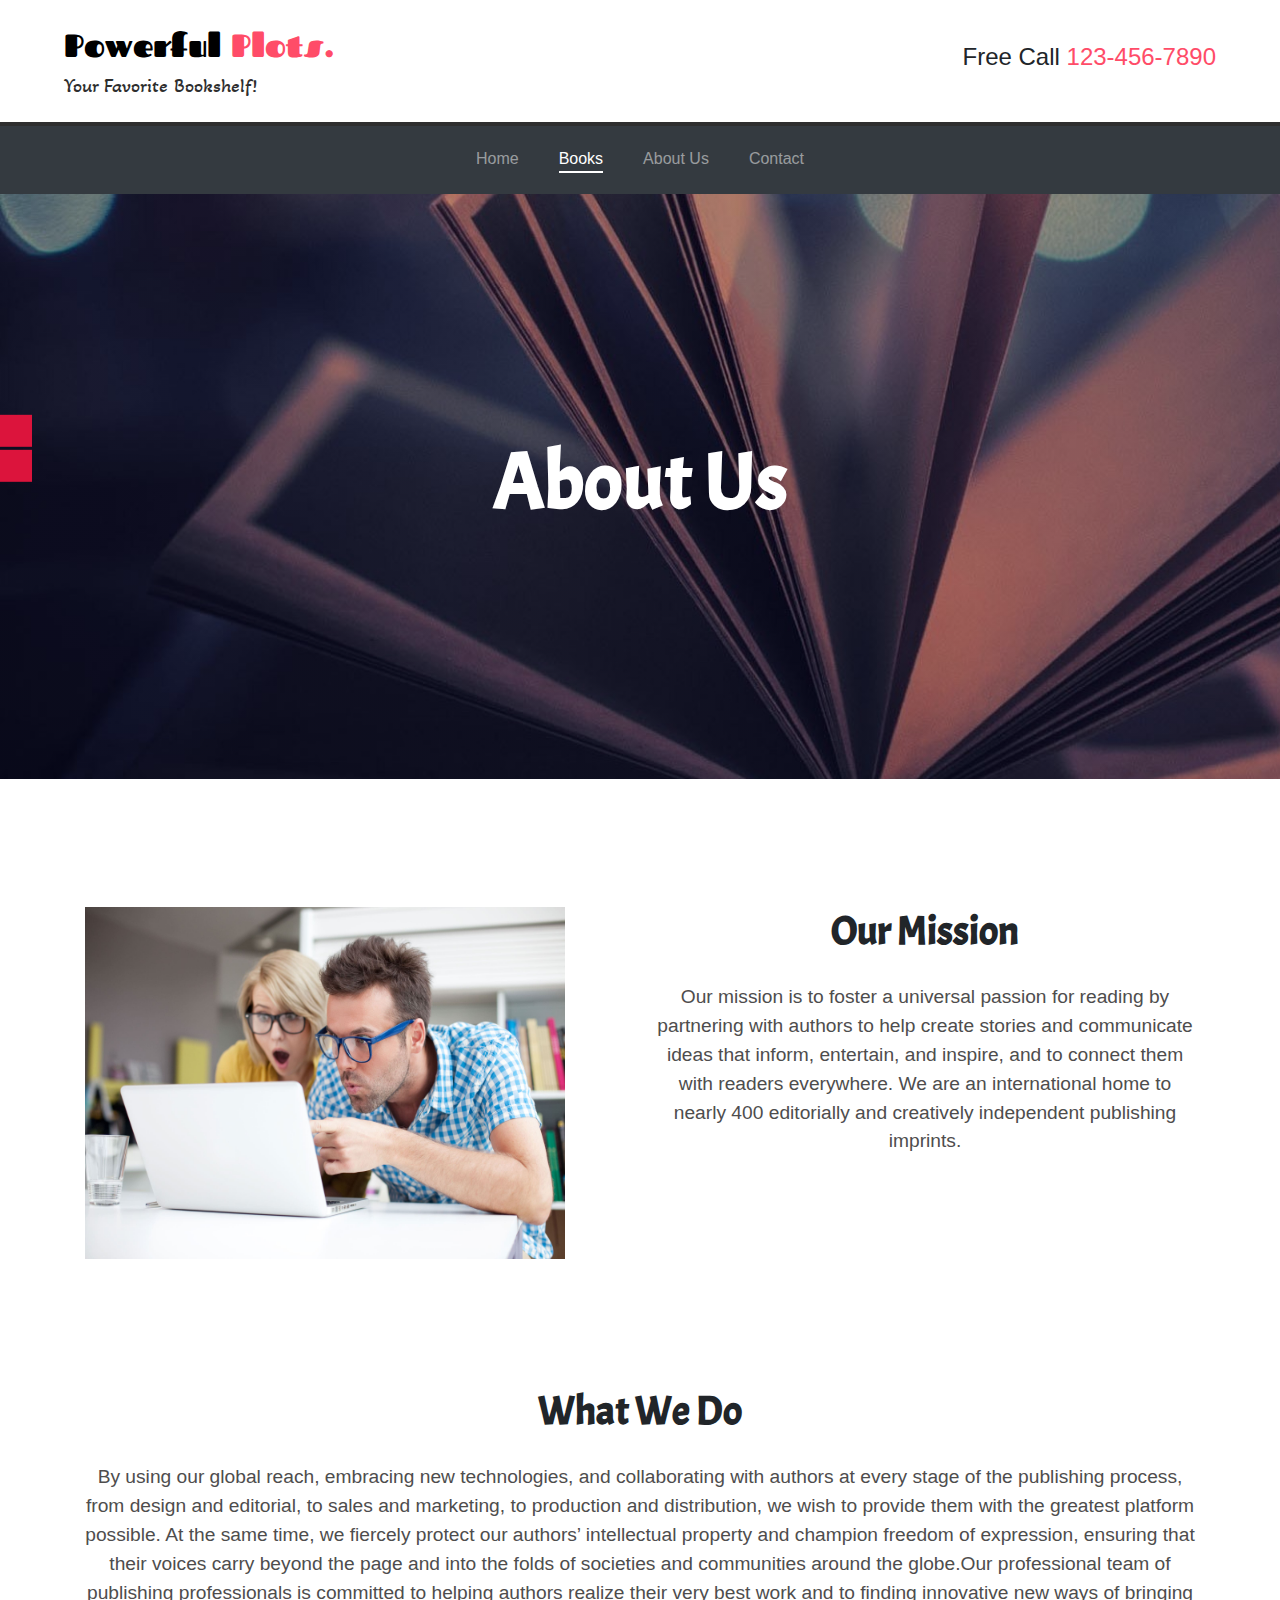
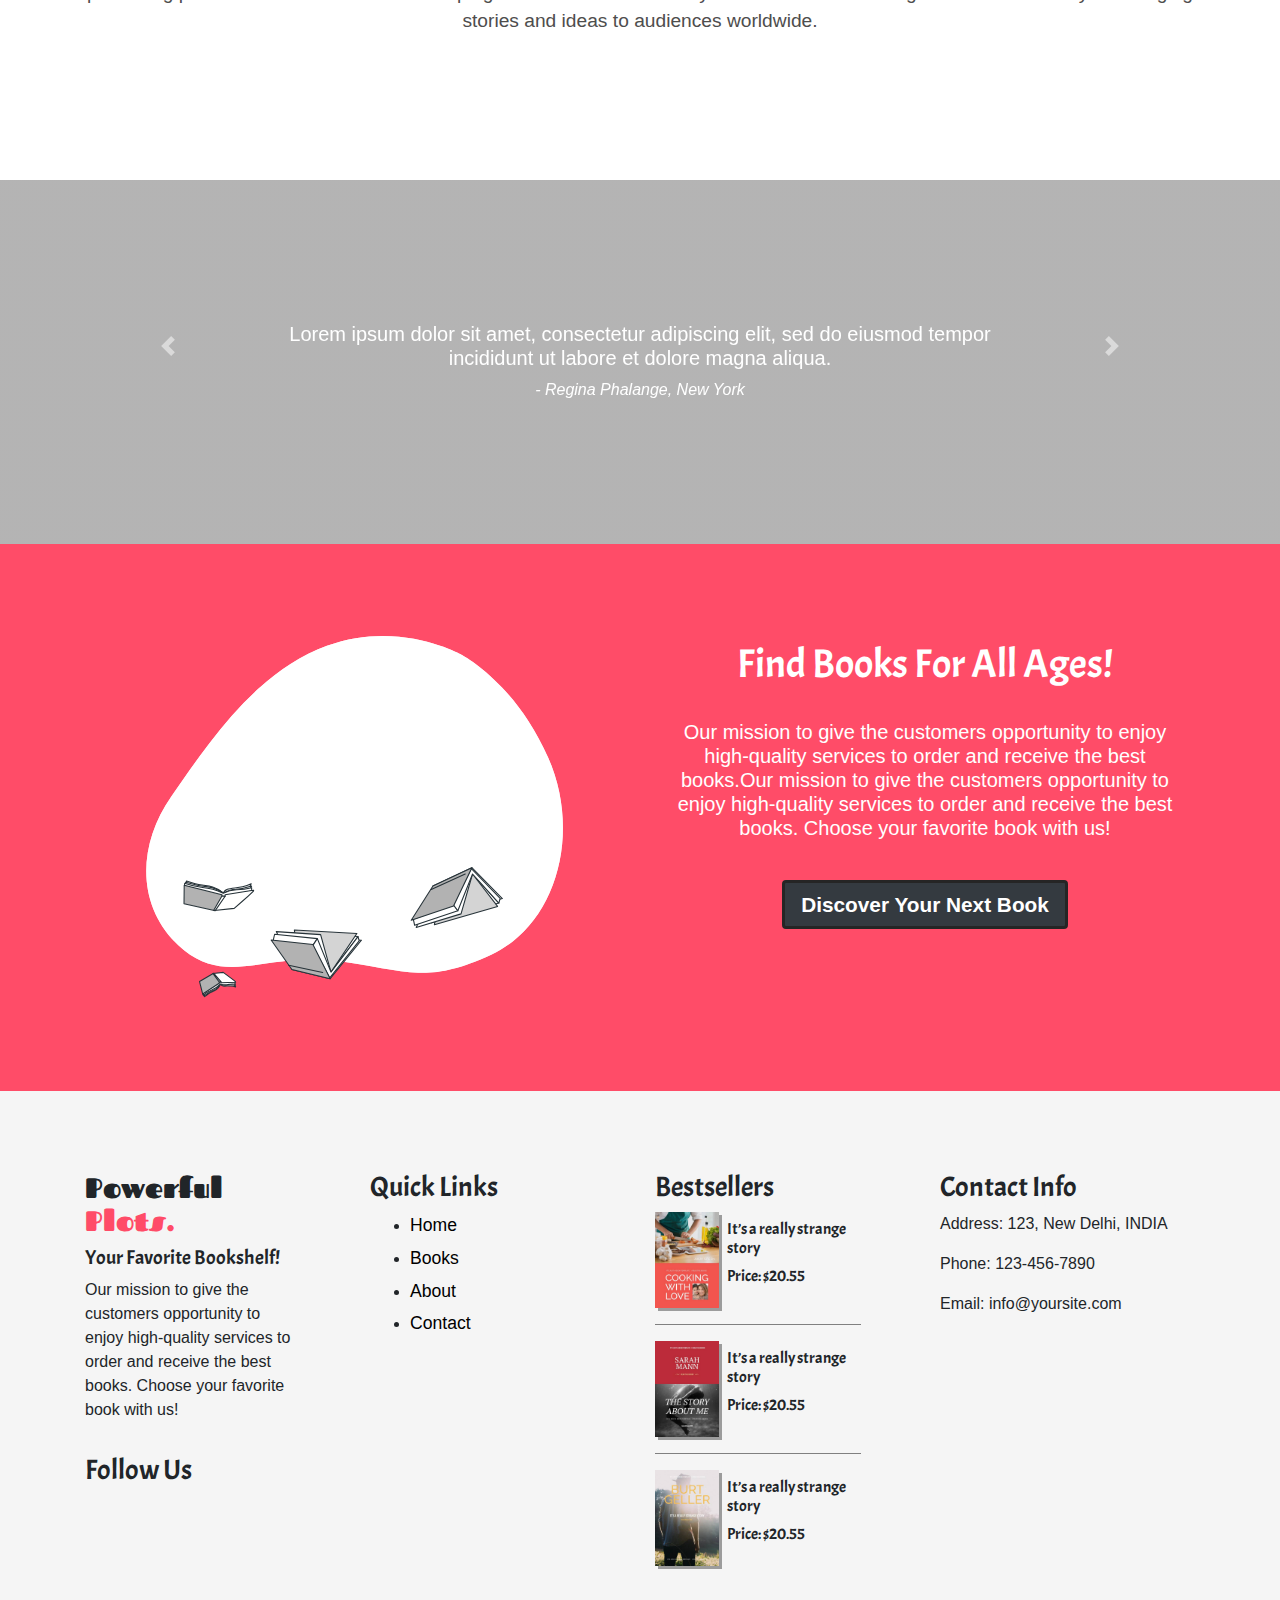
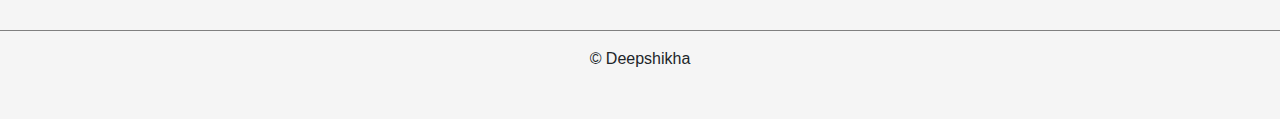
==== About.html @ e6bc73a9 "Day 19" ====
<!DOCTYPE html>
<html lang="en">
<head>
    <meta charset="UTF-8">
    <meta http-equiv="X-UA-Compatible" content="IE=edge">
    <meta name="viewport" content="width=device-width, initial-scale=1.0">

    <!-- font-awesome cdn -->
    <link rel="stylesheet" href="https://pro.fontawesome.com/releases/v5.10.0/css/all.css" integrity="sha384-AYmEC3Yw5cVb3ZcuHtOA93w35dYTsvhLPVnYs9eStHfGJvOvKxVfELGroGkvsg+p" crossorigin="anonymous"/>

    <!-- bootstrap cdn -->
    <link rel="stylesheet" href="https://maxcdn.bootstrapcdn.com/bootstrap/4.0.0/css/bootstrap.min.css" integrity="sha384-Gn5384xqQ1aoWXA+058RXPxPg6fy4IWvTNh0E263XmFcJlSAwiGgFAW/dAiS6JXm" crossorigin="anonymous">
    <script src="https://code.jquery.com/jquery-3.2.1.slim.min.js" integrity="sha384-KJ3o2DKtIkvYIK3UENzmM7KCkRr/rE9/Qpg6aAZGJwFDMVNA/GpGFF93hXpG5KkN" crossorigin="anonymous"></script>
    <script src="https://cdnjs.cloudflare.com/ajax/libs/popper.js/1.12.9/umd/popper.min.js" integrity="sha384-ApNbgh9B+Y1QKtv3Rn7W3mgPxhU9K/ScQsAP7hUibX39j7fakFPskvXusvfa0b4Q" crossorigin="anonymous"></script>
    <script src="https://maxcdn.bootstrapcdn.com/bootstrap/4.0.0/js/bootstrap.min.js" integrity="sha384-JZR6Spejh4U02d8jOt6vLEHfe/JQGiRRSQQxSfFWpi1MquVdAyjUar5+76PVCmYl" crossorigin="anonymous"></script>
    
    <!-- google fonts -->
   
    <link rel="preconnect" href="https://fonts.gstatic.com">
    <link href="https://fonts.googleapis.com/css2?family=Akaya+Telivigala&display=swap" rel="stylesheet"> 
    
    <link rel="preconnect" href="https://fonts.gstatic.com">
    <link href="https://fonts.googleapis.com/css2?family=Akaya+Telivigala&family=Fascinate&display=swap" rel="stylesheet">
    
    <link rel="preconnect" href="https://fonts.gstatic.com">
    <link href="https://fonts.googleapis.com/css2?family=Acme&family=Akaya+Telivigala&family=Fascinate&display=swap" rel="stylesheet">

    <link rel="preconnect" href="https://fonts.gstatic.com">
    <link href="https://fonts.googleapis.com/css2?family=Satisfy&display=swap" rel="stylesheet">
    
    <!-- css stylesheet -->
    <link rel="stylesheet" href="css/About.css">

    <title>About Us - Powerful Plots.</title>
</head>
<body>


  
    <!---------------------------------------------------------- navbar ---------------------------------------------------------------->

    
<div class=" flex-row   sticky-top brank">
  <div class="row">
    <div class="col-lg-6 col-md-6 col-6">
  
  <a class="navbar-brand logo" href="#">Powerful <span style="color: #ff4c68;">Plots.</span></a>
  <h5>Your Favorite Bookshelf!</h5>
</div>
  <div class="col-lg-6 col-md-6 col-6 l">
  <h4 style="float: right;">Free Call <span style="color: #ff4c68; font-family: sans-serif;">123-456-7890</span></h4>
</div>
</div>
</div>




<nav class="navbar navbar-expand-md navbar-dark bg-dark">
 
  
  
    <div class="navbar-toggler-right">
        <button class="navbar-toggler" type="button" data-toggle="collapse" data-target="#navbar" aria-controls="navbarTogglerDemo02" aria-expanded="false" aria-label="Toggle navigation">
                    <div class="navbar-toggler-icon"></div>
                </button>
      </div>



  <div class="collapse navbar-collapse flex-column " id="navbar">

    <ul class="navbar-nav  w-100 justify-content-center px-3">
      <ul class="navbar-nav  w-100 justify-content-center ">
        <li class="nav-item ">
            <a class="nav-link" href="#">Home</a>
          </li>
          <li class="nav-item active">
            <a class="nav-link"  href="list.html">Books</a>
          </li>
          <li class="nav-item">
            <a class="nav-link" href="about.html">About Us</a>
          </li>
          <li class="nav-item">
            <a class="nav-link" href="contact.html">Contact</a>
          </li>
    </ul>
    </ul>

  </div>

</nav> 


 <!-------------------------------------------------- container 0 ----------------------------------------------------------------------->


 <section id="conta0">
    <div class="icon-bar">
      <a href="#" class="icon"><i class="fas fa-shopping-cart "></i></a> 
      <a href="#" class="icon"><i class="fas fa-sign-out-alt"></i></a> 
    </div>
 </section>


 <!-------------------------------------------------- container 1 ----------------------------------------------------------------------->

 <section id="conta1">

    <div class="container">

      <div class="center"> 
        <h1 class="main-heading">About Us</h1>
      </div> 

    </div>

  </section>

<!-------------------------------------------------- container 2 ----------------------------------------------------------------------->

<section id="conta2">
    <div class="container">


        <div class="row">

            <div class="col-lg-6 col-md-12">
                <img src="assests/aboutus.jpg" alt="About Us">
            </div>

            <div class="col-lg-6 col-md-12 center">

                <h1>Our Mission</h1>

                <p>Our mission is to foster a universal passion for reading by partnering with authors to help 
                    create stories and communicate ideas that 
                    inform, entertain, and inspire, and to connect them with readers everywhere. We are an international 
                    home to nearly 400 editorially and creatively independent publishing imprints.
                </p>
                
            </div>

        </div>
     
    </div>
  </section>

  <!-------------------------------------------------- container 3 ----------------------------------------------------------------------->

<section id="conta3">
    <div class="container">

                <h1>What We Do</h1>

                <p>
                    By using our global reach, embracing new technologies, and collaborating with authors at every stage of the publishing process,
                     from design and editorial, to sales and marketing, to production and distribution, we wish to provide them with the greatest platform possible.
                      At the same time, we fiercely protect our authors’ intellectual property and champion freedom of expression, ensuring that their voices
                       carry beyond the page and into the folds of societies and communities around the globe.Our professional team of publishing professionals
                        is committed to helping authors realize their very best work and to 
                    finding innovative new ways of bringing stories and ideas to audiences worldwide.
                </p>
     
    </div>
  </section>


 <!--------------------------------------------------- container 4 ----------------------------------------------------------------->
      
 <section id="cont11"> 
    <div class="container">

      <div id="carouselExampleControls" class="carousel slide" data-ride="carousel">
        <div class="carousel-inner">
          <div class="carousel-item active">
            <h5 class="testimonial-text" style="font-family: sans-serif;">Lorem ipsum dolor sit amet, consectetur adipiscing elit, sed do eiusmod tempor incididunt
               ut labore et dolore magna aliqua. </h5>
      <em>- Regina Phalange, New York</em>
          </div>
          <div class="carousel-item">
            <h5 class="testimonial-text" style="font-family: sans-serif;">Lorem ipsum dolor sit amet, consectetur adipiscing elit, sed do 
              eiusmod tempor incididunt ut labore et dolore magna aliqua. </h5>
            
            <em>- Beverly, Illinois</em>
          </div>
          <div class="carousel-item">
            <h5 class="testimonial-text" style="font-family: sans-serif;">Lorem ipsum dolor sit amet, consectetur adipiscing elit,
               sed do eiusmod tempor incididunt ut labore et dolore magna aliqua. </h5>
     
      <em>- Joshua, California</em>
          </div>
        </div>
        <a class="carousel-control-prev" href="#carouselExampleControls" role="button" data-slide="prev">
          <span class="carousel-control-prev-icon" ></span>
          <span class="sr-only">Previous</span>
        </a>
        <a class="carousel-control-next" href="#carouselExampleControls" role="button" data-slide="next">
          <span class="carousel-control-next-icon" ></span>
          <span class="sr-only">Next</span>
        </a>
      </div>

  </div>
</section>


  <!----------------------------------------------------------------- container 5 ----------------------------------------------------------------->

  <section id="cont12"> 
    <div class="container cont12i"> 
      <div class="row">
        
        <div class="col-lg-6 col-md-12 col-sm-12">
          
          <style>svg#freepik_stories-bibliophile:not(.animated) .animable {opacity: 0;}svg#freepik_stories-bibliophile.animated #freepik--Books--inject-4 {animation: 1s 1 forwards cubic-bezier(.36,-0.01,.5,1.38) fadeIn,1.5s Infinite  linear floating;animation-delay: 0s,1.5s;}svg#freepik_stories-bibliophile.animated #freepik--Character--inject-4 {animation: 1s 1 forwards cubic-bezier(.36,-0.01,.5,1.38) slideDown,1.5s Infinite  linear wind;animation-delay: 0.4s,1.4s;opacity: 0}            @keyframes fadeIn {                0% {                    opacity: 0;                }                100% {                    opacity: 1;                }            }                    @keyframes floating {                0% {                    opacity: 1;                    transform: translateY(0px);                }                50% {                    transform: translateY(-10px);                }                100% {                    opacity: 1;                    transform: translateY(0px);                }            }                    @keyframes slideDown {                0% {                    opacity: 0;                    transform: translateY(-30px);                }                100% {                    opacity: 1;                    transform: translateY(0);                }            }                    @keyframes wind {                0% {                    transform: rotate( 0deg );                }                25% {                    transform: rotate( 1deg );                }                75% {                    transform: rotate( -1deg );                }            }        </style>
          <svg class="animated" id="freepik_stories-bibliophile" xmlns="http://www.w3.org/2000/svg" xmlns:xlink="http://www.w3.org/1999/xlink" viewBox="0 0 500 500" version="1.1" xmlns:svgjs="http://svgjs.com/svgjs"><g id="freepik--background-simple--inject-4" class="animable" 
            style="transform-origin: 249.626px 241.041px;">
            <path d="M347.73,102S290.1,69.77,224,94.25s-108.28,88.22-143.78,139S50.11,342.71,91.72,376.13s79.3,1,144.1,10.13,80.57,21.29,140.29-6,84.06-111.68,52.7-182.49S347.73,102,347.73,102Z" style="fill: #FFFFFF; transform-origin: 249.626px 241.041px;" id="eld1maa4l0qpv" class="animable"></path>
            <g id="elda8lmuragx9">
              <path d="M347.73,102S290.1,69.77,224,94.25s-108.28,88.22-143.78,139S50.11,342.71,91.72,376.13s79.3,1,144.1,10.13,80.57,21.29,140.29-6,84.06-111.68,52.7-182.49S347.73,102,347.73,102Z" style="fill: rgb(255, 255, 255); opacity: 0.8; transform-origin: 249.626px 241.041px;" class="animable" id="elnzmj2wtrs9"></path>
              </g></g>
              <g id="freepik--Clouds--inject-4" class="animable" style="transform-origin: 243.139px 242.092px;">
                <path d="M400.17,191.71c-4.93-2.69-7.17-.45-9-2.69s4.93-8.07-8.52-13.9c0,0-.89-12.55-19.27-13S350,174.68,345,177.81s-6.28-1.79-11.21,1.35-2.69,9.41-6.72,10.31-9.41-4-14.34-.9-4.93,5.83-7.18,5.83-6.72-1.79-9.41,0-5.83,4-5.83,4H403.76S405.11,194.4,400.17,191.71Z" style="fill: #FFFFFF; transform-origin: 347.119px 180.254px;" id="eltip3jfjgved" class="animable"></path><g id="elyhtew865gc">
                  <path d="M400.17,191.71c-4.93-2.69-7.17-.45-9-2.69s4.93-8.07-8.52-13.9c0,0-.89-12.55-19.27-13S350,174.68,345,177.81s-6.28-1.79-11.21,1.35-2.69,9.41-6.72,10.31-9.41-4-14.34-.9-4.93,5.83-7.18,5.83-6.72-1.79-9.41,0-5.83,4-5.83,4H403.76S405.11,194.4,400.17,191.71Z" style="fill: #FFFFFF; opacity: 0.5; transform-origin: 347.119px 180.254px;" class="animable" id="elerb6xkaxmh"></path></g><path d="M228.47,134.37c-2.92-1.59-4.25-.26-5.31-1.59s2.92-4.78-5-8.24c0,0-.53-7.44-11.42-7.7s-8,7.44-10.89,9.3-3.72-1.06-6.65.79-1.59,5.58-4,6.12-5.58-2.4-8.5-.54-2.92,3.46-4.25,3.46-4-1.07-5.58,0-3.45,2.39-3.45,2.39H230.6S231.4,136,228.47,134.37Z" style="fill: #FFFFFF; transform-origin: 197.06px 127.597px;" id="elcj8qaihtm6w" class="animable"></path><g id="el7vwnwt758o6"><path d="M228.47,134.37c-2.92-1.59-4.25-.26-5.31-1.59s2.92-4.78-5-8.24c0,0-.53-7.44-11.42-7.7s-8,7.44-10.89,9.3-3.72-1.06-6.65.79-1.59,5.58-4,6.12-5.58-2.4-8.5-.54-2.92,3.46-4.25,3.46-4-1.07-5.58,0-3.45,2.39-3.45,2.39H230.6S231.4,136,228.47,134.37Z" style="fill: #FFFFFF; opacity: 0.5; transform-origin: 197.06px 127.597px;" class="animable" id="el32lsn668c7h"></path></g><path d="M269.44,355.9c-8.4-4.59-12.22-.77-15.28-4.59s8.4-13.74-14.51-23.67c0,0-1.53-21.39-32.84-22.15s-22.92,21.38-31.32,26.73-10.69-3.06-19.09,2.29-4.59,16-11.46,17.57-16-6.88-24.44-1.53-8.4,9.93-12.22,9.93-11.46-3.06-16,0-9.93,6.87-9.93,6.87H275.55S277.84,360.48,269.44,355.9Z" style="fill: #FFFFFF; transform-origin: 179.093px 336.41px;" id="elw1xmu9j4lcg" class="animable"></path><g id="elw7iwcy7v69g"><path d="M269.44,355.9c-8.4-4.59-12.22-.77-15.28-4.59s8.4-13.74-14.51-23.67c0,0-1.53-21.39-32.84-22.15s-22.92,21.38-31.32,26.73-10.69-3.06-19.09,2.29-4.59,16-11.46,17.57-16-6.88-24.44-1.53-8.4,9.93-12.22,9.93-11.46-3.06-16,0-9.93,6.87-9.93,6.87H275.55S277.84,360.48,269.44,355.9Z" style="fill: #FFFFFF; opacity: 0.5; transform-origin: 179.093px 336.41px;" class="animable" id="elu2h8f6rsp5b"></path></g><g id="ellr2urrpfkd"><g style="opacity: 0.5; transform-origin: 347.119px 180.254px;" class="animable" id="elqhi59edbrs"><path d="M400.17,191.71c-4.93-2.69-7.17-.45-9-2.69s4.93-8.07-8.52-13.9c0,0-.89-12.55-19.27-13S350,174.68,345,177.81s-6.28-1.79-11.21,1.35-2.69,9.41-6.72,10.31-9.41-4-14.34-.9-4.93,5.83-7.18,5.83-6.72-1.79-9.41,0-5.83,4-5.83,4H403.76S405.11,194.4,400.17,191.71Z" style="fill: rgb(255, 255, 255); transform-origin: 347.119px 180.254px;" id="elicok4vvk4ir" class="animable"></path><g id="el1qjs8vf8olb"><path d="M400.17,191.71c-4.93-2.69-7.17-.45-9-2.69s4.93-8.07-8.52-13.9c0,0-.89-12.55-19.27-13S350,174.68,345,177.81s-6.28-1.79-11.21,1.35-2.69,9.41-6.72,10.31-9.41-4-14.34-.9-4.93,5.83-7.18,5.83-6.72-1.79-9.41,0-5.83,4-5.83,4H403.76S405.11,194.4,400.17,191.71Z" style="fill: rgb(255, 255, 255); opacity: 0.5; transform-origin: 347.119px 180.254px;" class="animable" id="el4neq5vo4zbh"></path></g></g></g><g id="elk5kv797gat"><g style="opacity: 0.5; transform-origin: 197.06px 127.597px;" class="animable" id="elschyk3tey7"><path d="M228.47,134.37c-2.92-1.59-4.25-.26-5.31-1.59s2.92-4.78-5-8.24c0,0-.53-7.44-11.42-7.7s-8,7.44-10.89,9.3-3.72-1.06-6.65.79-1.59,5.58-4,6.12-5.58-2.4-8.5-.54-2.92,3.46-4.25,3.46-4-1.07-5.58,0-3.45,2.39-3.45,2.39H230.6S231.4,136,228.47,134.37Z" style="fill: rgb(255, 255, 255); transform-origin: 197.06px 127.597px;" id="elbysm9t48aq5" class="animable"></path><g id="elhqbpl49ksts"><path d="M228.47,134.37c-2.92-1.59-4.25-.26-5.31-1.59s2.92-4.78-5-8.24c0,0-.53-7.44-11.42-7.7s-8,7.44-10.89,9.3-3.72-1.06-6.65.79-1.59,5.58-4,6.12-5.58-2.4-8.5-.54-2.92,3.46-4.25,3.46-4-1.07-5.58,0-3.45,2.39-3.45,2.39H230.6S231.4,136,228.47,134.37Z" style="fill: rgb(255, 255, 255); opacity: 0.5; transform-origin: 197.06px 127.597px;" class="animable" id="elv1hcp20fr"></path></g></g></g><g id="elp3y78z67p5f"><g style="opacity: 0.5; transform-origin: 179.093px 336.41px;" class="animable" id="eltwkk7erblf"><path d="M269.44,355.9c-8.4-4.59-12.22-.77-15.28-4.59s8.4-13.74-14.51-23.67c0,0-1.53-21.39-32.84-22.15s-22.92,21.38-31.32,26.73-10.69-3.06-19.09,2.29-4.59,16-11.46,17.57-16-6.88-24.44-1.53-8.4,9.93-12.22,9.93-11.46-3.06-16,0-9.93,6.87-9.93,6.87H275.55S277.84,360.48,269.44,355.9Z" style="fill: rgb(255, 255, 255); transform-origin: 179.093px 336.41px;" id="eluqu1ibdkyya" class="animable"></path><g id="elyycvafr1as"><path d="M269.44,355.9c-8.4-4.59-12.22-.77-15.28-4.59s8.4-13.74-14.51-23.67c0,0-1.53-21.39-32.84-22.15s-22.92,21.38-31.32,26.73-10.69-3.06-19.09,2.29-4.59,16-11.46,17.57-16-6.88-24.44-1.53-8.4,9.93-12.22,9.93-11.46-3.06-16,0-9.93,6.87-9.93,6.87H275.55S277.84,360.48,269.44,355.9Z" style="fill: rgb(255, 255, 255); opacity: 0.5; transform-origin: 179.093px 336.41px;" class="animable" id="ele93jhul0pwi"></path></g></g></g></g><g id="freepik--Books--inject-4" class="animable" style="transform-origin: 239.075px 359.41px;"><path d="M128.27,323.33s-4.94-4.33-10.05-5.81-11-1.51-16.09-2.9S94,312.06,94,312.06l-.26,4.6,34.32,9.27,23.48-6.5,2.34-4.77a38,38,0,0,1-8,2.69c-5.11,1.21-10.83,1.21-14,2.43S128.27,323.33,128.27,323.33Z" style="fill: rgb(255, 255, 255); stroke: rgb(38, 50, 56); stroke-linecap: round; stroke-linejoin: round; transform-origin: 123.81px 318.995px;" id="ell84xp9z1aa" class="animable"></path><path d="M93.26,313.1a119.21,119.21,0,0,0,20.55,4.35,31.38,31.38,0,0,1,14.46,5.88,23.26,23.26,0,0,1,11.53-3.64,59,59,0,0,0,14.47-2.95l-1.47,3-25.22,4.94-34.84-9.1Z" style="fill: rgb(255, 255, 255); stroke: rgb(38, 50, 56); stroke-linecap: round; stroke-linejoin: round; transform-origin: 123.505px 318.89px;" id="el7ypnypmpqwc" class="animable"></path><path d="M92.31,314.14a62.43,62.43,0,0,0,16.6,3.87c9.28.7,19.1,5.32,19.1,5.32a29.27,29.27,0,0,1,12.22-3.12,56.87,56.87,0,0,0,14.13-1.91,3.39,3.39,0,0,0,.43,2.86l-26.87,5.72-35.79-10.4Z" style="fill: rgb(255, 255, 255); stroke: rgb(38, 50, 56); stroke-linecap: round; stroke-linejoin: round; transform-origin: 123.46px 320.51px;" id="elekn3fvt17gk" class="animable"></path><path d="M91.87,316.05l34.93,8.75V326l2.94.08v-1.38l25.83-4.08s1.13-.26.17,1-17.59,15.78-17.59,15.78l-18.46,1.9-28-6.15Z" style="fill: #FFFFFF; transform-origin: 123.908px 327.675px;" id="elvon49a0we3g" class="animable"></path><g style="clip-path: url(&quot;#freepik--clip-path--inject-4&quot;); transform-origin: 109.64px 327.705px;" id="el65ou6orycxf" class="animable"><g id="eldtsbk6un5nf"><polygon points="126.8 326.02 126.8 324.8 91.87 316.05 91.7 333.21 119.69 339.36 120.19 339.31 127.58 326.04 126.8 326.02" style="opacity: 0.3; transform-origin: 109.64px 327.705px;" class="animable" id="el6rbqkt8vpbc"></polygon></g></g><path d="M91.87,316.05l34.93,8.75V326l2.94.08v-1.38l25.83-4.08s1.13-.26.17,1-17.59,15.78-17.59,15.78l-18.46,1.9-28-6.15Z" style="fill: none; stroke: rgb(38, 50, 56); stroke-linecap: round; stroke-linejoin: round; transform-origin: 123.908px 327.675px;" id="elqdhjojnf9y" class="animable"></path><polygon points="126.8 326.02 119.08 339.36 120.56 339.45 129.74 326.1 126.8 326.02" style="fill: #FFFFFF; stroke: rgb(38, 50, 56); stroke-linecap: round; stroke-linejoin: round; transform-origin: 124.41px 332.735px;" id="elst0c8qeyn3j" class="animable"></polygon><path d="M125.56,407.35s-1.68,3.52-3.92,5.13-5.1,2.37-7.36,3.92a36.29,36.29,0,0,0-3.52,2.71l-.9-3.06L125,405.62l12.55,1.52,1.94,2.92a16.38,16.38,0,0,0-4.34-.84c-2.69-.19-5.48.51-7.25.08A3.56,3.56,0,0,1,125.56,407.35Z" style="fill: rgb(255, 255, 255); stroke: rgb(38, 50, 56); stroke-linecap: round; stroke-linejoin: round; transform-origin: 124.675px 412.365px;" id="elmumd7r7qic" class="animable"></path><path d="M110.21,418.5a46.53,46.53,0,0,1,9.29-5.43,14.15,14.15,0,0,0,6.06-5.72,10,10,0,0,0,6.24,1,22.87,22.87,0,0,1,7.55.22l-1.23-1.87L125,406.5l-15.46,10.37Z" style="fill: rgb(255, 255, 255); stroke: rgb(38, 50, 56); stroke-linecap: round; stroke-linejoin: round; transform-origin: 124.445px 412.5px;" id="elylhrainjokr" class="animable"></path><path d="M109.57,417.92a24.8,24.8,0,0,1,7.45-4.63c4.4-1.6,8.42-5.91,8.42-5.91a11.83,11.83,0,0,0,6.48.61,21.29,21.29,0,0,1,7.21-.43,3.21,3.21,0,0,1-.27-2L124.8,405l-15.71,11.37Z" style="fill: rgb(255, 255, 255); stroke: rgb(38, 50, 56); stroke-linecap: round; stroke-linejoin: round; transform-origin: 124.11px 411.46px;" id="elv6lzgjjz3hf" class="animable"></path><path d="M109,416.69l15.56-10.16-.21-.81,1.43-.42.23.93,13.28-.4s.59,0-.09-.72S128,396.62,128,396.62l-9.33,1-12.62,7.55Z" style="fill: #FFFFFF; transform-origin: 122.789px 406.655px;" id="el3bjt73lmx7" class="animable"></path><g style="clip-path: url(&quot;#freepik--clip-path-2--inject-4&quot;); transform-origin: 115.415px 407.125px;" id="elhfihskaga4b" class="animable"><g id="el9a7251oiz2k"><polygon points="124.39 405.72 124.6 406.53 109.04 416.69 106.06 405.14 118.68 397.59 118.93 397.56 124.77 405.61 124.39 405.72" style="opacity: 0.3; transform-origin: 115.415px 407.125px;" class="animable" id="elxcot0wv55g"></polygon></g></g><path d="M109,416.69l15.56-10.16-.21-.81,1.43-.42.23.93,13.28-.4s.59,0-.09-.72S128,396.62,128,396.62l-9.33,1-12.62,7.55Z" style="fill: none; stroke: rgb(38, 50, 56); stroke-linecap: round; stroke-linejoin: round; transform-origin: 122.789px 406.655px;" id="elwtjbncu3xvk" class="animable"></path><polygon points="124.39 405.72 118.39 397.66 119.09 397.42 125.82 405.3 124.39 405.72" style="fill: #FFFFFF; stroke: rgb(38, 50, 56); stroke-linecap: round; stroke-linejoin: round; transform-origin: 122.105px 401.57px;" id="elpalfv23x2w" class="animable"></polygon><polygon points="358.22 299.71 386.46 328.31 326.16 345.3 322.17 316.63 358.22 299.71" style="fill: #FFFFFF; stroke: rgb(38, 50, 56); stroke-linecap: round; stroke-linejoin: round; transform-origin: 354.315px 322.505px;" id="elydien3zwo0k" class="animable"></polygon><polygon points="383.21 332.44 320.84 350.77 325.87 317.81 357.34 303.77 383.21 332.44" 
                 style="fill: rgb(255, 255, 255); stroke: rgb(38, 50, 56); stroke-linecap: round; stroke-linejoin: round; transform-origin: 352.025px 327.27px;" id="ellwp3flbtt0g" class="animable"></polygon>
                 <polygon points="358.82 305.55 382.02 335.55 323.5 352.54 330.3 316.48 358.82 305.55" style="fill: rgb(255, 255, 255); transform-origin: 352.76px 329.045px;" id="el9qroynytlw7" class="animable"></polygon><g style="clip-path: url(&quot;#freepik--clip-path-3--inject-4&quot;); transform-origin: 352.76px 329.045px;" id="elmjee5857oo" class="animable">
                   <g id="el2jo9e8fpymg"><polygon points="358.82 305.55 382.02 335.55 323.5 352.54 330.3 316.48 358.82 305.55" style="opacity: 0.17; transform-origin: 352.76px 329.045px;" class="animable" id="el29udzsdim2r"></polygon></g></g><polygon points="358.82 305.55 382.02 335.55 323.5 352.54 330.3 316.48 358.82 305.55" style="fill: none; stroke: rgb(38, 50, 56); stroke-linecap: round; stroke-linejoin: round; transform-origin: 352.76px 329.045px;" id="elbzd5bi5y1f" class="animable"></polygon><polygon points="358.82 305.55 348.18 342.49 306.65 355.06 322.61 321.06 358.82 305.55" style="fill: rgb(255, 255, 255); stroke: rgb(38, 50, 56); stroke-linecap: round; stroke-linejoin: round; transform-origin: 332.735px 330.305px;" id="elhumhdyhz5uu" class="animable"></polygon><polygon points="345.23 339.54 305.18 352.99 303.99 347.37 341.09 334.07 345.23 339.54" style="fill: rgb(255, 255, 255); stroke: rgb(38, 50, 56); stroke-linecap: round; stroke-linejoin: round; transform-origin: 324.61px 343.53px;" id="elu2a0lfir6q" class="animable"></polygon><polygon points="357.79 300.52 384.39 328.16 383.21 332.44 358.82 305.55 345.23 339.54 341.09 334.07 357.79 300.52" style="fill: rgb(255, 255, 255); stroke: rgb(38, 50, 56); stroke-linecap: round; stroke-linejoin: round; transform-origin: 362.74px 320.03px;" id="elrng1cw4uy1i" class="animable"></polygon><polygon points="358.22 299.71 341.24 335.11 302.07 348.41 322.17 316.63 358.22 299.71" style="fill: #FFFFFF; transform-origin: 330.145px 324.06px;" id="elv04itz8x6vq" class="animable"></polygon><g style="clip-path: url(&quot;#freepik--clip-path-4--inject-4&quot;); transform-origin: 330.145px 324.06px;" id="el7q2vb9spruf" class="animable"><g id="elphbkjs4nb2o"><polygon points="358.22 299.71 341.24 335.11 302.07 348.41 322.17 316.63 358.22 299.71" style="opacity: 0.3; transform-origin: 330.145px 324.06px;" class="animable" id="el4olpto9gwhw"></polygon></g></g><polygon points="358.22 299.71 341.24 335.11 302.07 348.41 322.17 316.63 358.22 299.71" style="fill: none; stroke: rgb(38, 50, 56); stroke-linecap: round; stroke-linejoin: round; transform-origin: 330.145px 324.06px;" id="elr5w3nx2j9u" class="animable"></polygon><line x1="320.55" y1="319.89" x2="352.06" y2="305.51" style="fill: none; stroke: rgb(38, 50, 56); stroke-linecap: round; stroke-linejoin: round; transform-origin: 336.305px 312.7px;" id="elmwt40icyqe" class="animable"></line><polygon points="227.02 402.48 255.94 366.9 196.28 364.1 191.53 393.99 227.02 402.48" style="fill: #FFFFFF; stroke: rgb(38, 50, 56); stroke-linecap: round; stroke-linejoin: round; transform-origin: 223.735px 383.29px;" id="el5qzk0nxnazs" class="animable"></polygon><polygon points="252.81 363.5 191.12 359.85 195.24 391.92 226.25 398.6 252.81 363.5" style="fill: rgb(255, 255, 255); stroke: rgb(38, 50, 56); stroke-linecap: round; stroke-linejoin: round; transform-origin: 221.965px 379.225px;" id="el9i9hnjie0d" class="animable"></polygon><polygon points="227.77 396.45 251.71 360.64 193.82 357.42 199.63 392.2 227.77 396.45" style="fill: rgb(255, 255, 255); transform-origin: 222.765px 376.935px;" id="el621tdplbssw" class="animable"></polygon><g style="clip-path: url(&quot;#freepik--clip-path-5--inject-4&quot;); transform-origin: 222.765px 376.935px;" id="el2fbtjmxxyii" class="animable"><g id="elcenno9pki4"><polygon points="227.77 396.45 251.71 360.64 193.82 357.42 199.63 392.2 227.77 396.45" style="opacity: 0.17; transform-origin: 222.765px 376.935px;" class="animable" id="eliaoyyyz85q"></polygon></g></g><polygon points="227.77 396.45 251.71 360.64 193.82 357.42 199.63 392.2 227.77 396.45" style="fill: none; stroke: rgb(38, 50, 56); stroke-linecap: round; stroke-linejoin: round; transform-origin: 222.765px 376.935px;" id="elh4lrvk866ue" class="animable"></polygon><polygon points="227.77 396.45 218.16 361.69 177.09 358.9 192.09 389.41 227.77 396.45" style="fill: rgb(255, 255, 255); stroke: rgb(38, 50, 56); stroke-linecap: round; stroke-linejoin: round; transform-origin: 202.43px 377.675px;" id="eljmfiqrqxde" class="animable"></polygon><polygon points="215.13 365.38 175.56 361.34 174.23 367.29 210.86 371.88 215.13 365.38" style="fill: rgb(255, 255, 255); stroke: rgb(38, 50, 56); stroke-linecap: round; stroke-linejoin: round; transform-origin: 194.68px 366.61px;" id="el1vn29rxb3eb" class="animable"></polygon><polygon points="226.6 401.77 253.87 367.54 252.81 363.5 227.77 396.45 215.13 365.38 210.86 371.88 226.6 401.77" style="fill: rgb(255, 255, 255); stroke: rgb(38, 50, 56); stroke-linecap: round; stroke-linejoin: round; transform-origin: 232.365px 382.635px;" id="els1vm0odhkv" class="animable"></polygon><polygon points="227.02 402.48 211.03 370.8 172.34 366.7 191.53 393.99 227.02 402.48" style="fill: #FFFFFF; transform-origin: 199.68px 384.59px;" id="el28teoq7dg2t" class="animable"></polygon><g style="clip-path: url(&quot;#freepik--clip-path-6--inject-4&quot;); transform-origin: 199.68px 384.59px;" id="ela3bbz9fmedw" class="animable"><g id="ele40xfhu98vc"><polygon points="227.02 402.48 211.03 370.8 172.34 366.7 191.53 393.99 227.02 402.48" style="opacity: 0.3; transform-origin: 199.68px 384.59px;" class="animable" id="elr0jegr3imic"></polygon></g></g><polygon points="227.02 402.48 211.03 370.8 172.34 366.7 191.53 393.99 227.02 402.48" style="fill: none; stroke: rgb(38, 50, 56); stroke-linecap: round; stroke-linejoin: round; transform-origin: 199.68px 384.59px;" id="eltqm44vndog" class="animable"></polygon><line x1="188.58" y1="390.05" x2="220.09" y2="396.68" style="fill: none; stroke: rgb(38, 50, 56); stroke-linecap: round; stroke-linejoin: round; transform-origin: 204.335px 393.365px;" id="ella8kno1r32s" class="animable"></line></g><g id="freepik--Character--inject-4" class="animable" style="transform-origin: 279.076px 186.349px;"><path d="M250.47,163.23s-13.1,6.33-18.34,14-3.71,21.83,4.36,26.41,36.24,21.4,56.11,19,16.81-22.71,6.77-30.79-23.58-15.28-23.58-15.28-.65-4.36-1.53-5.89S263.35,159.3,250.47,163.23Z" style="fill: rgb(38, 50, 56); stroke: rgb(38, 50, 56); stroke-linecap: round; stroke-linejoin: round; transform-origin: 268.16px 192.592px;" id="elh02ax2qr0ha" class="animable"></path><path d="M303.65,196.63c-29.74-9.1-49.33,7.19-55.47,13.43,12.3,6.39,30.42,14.24,44.42,12.55C309.22,220.6,309.79,206.05,303.65,196.63Z" style="fill: rgb(255, 255, 255); stroke: rgb(38, 50, 56); stroke-linecap: round; stroke-linejoin: round; transform-origin: 277.709px 208.385px;" id="eldgmtjgp532b" class="animable"></path><path d="M283.43,194.23s17.47,14,11.35,27.94" style="fill: none; stroke: rgb(38, 50, 56); stroke-linecap: round; stroke-linejoin: round; transform-origin: 289.755px 208.2px;" id="elgiybxb9u9qu" class="animable"></path><path d="M226.09,157.13l-7,32.65h5.63l13.88-25.73S235.89,155.8,226.09,157.13Z" style="fill: rgb(255, 255, 255); stroke: rgb(38, 50, 56); stroke-linecap: round; stroke-linejoin: round; transform-origin: 228.845px 173.382px;" id="el072dyny57ph" class="animable"></path><path d="M314.07,141.29c-5.73-7-13.3-13.49-27.17-14.6,0,0-11.82-.37-27.9,6.47-12.57,5.34-26,17-32.91,24,6.18,1.57,9.86,4.1,12.52,6.92,2.74-2.61,5.13-4.88,6.89-6.31,5.92-4.81,14.61-8.87,14.61-8.87s-9.43,12.93-11.28,16.26-.55,8.69,9.24,10.17,12.2-.37,16.08-2.59,8.69-4.25,10.54-4.25a15.59,15.59,0,0,0,10.35-3c4.8-3.33,6.84-12.75,8.5-13.49,1.14-.51,11.23,12.65,19.09,22.53l.68-.35c3.42-1.76,6.09-5.35,7.92-8.51C324.87,156.38,317.78,145.83,314.07,141.29Z" style="fill: #FFFFFF; stroke: rgb(38, 50, 56); stroke-linecap: round; stroke-linejoin: round; transform-origin: 278.66px 151.274px;" id="eldh3e3y89t7l" class="animable"></path><path d="M280.94,132.9s-3.92,9.43,3.93,13" style="fill: none; stroke: rgb(38, 50, 56); stroke-linecap: round; stroke-linejoin: round; transform-origin: 282.416px 139.4px;" id="elfqgjg54m1f7" class="animable"></path><line x1="260.11" y1="148.87" x2="268.63" y2="146.35" style="fill: none; stroke: rgb(38, 50, 56); stroke-linecap: round; stroke-linejoin: round; transform-origin: 264.37px 147.61px;" id="elzuw9i1ku5nn" class="animable"></line><path d="M260,165.32s5.37,4.74,17.94-.62" style="fill: none; stroke: rgb(38, 50, 56); stroke-linecap: round; stroke-linejoin: round; transform-origin: 268.97px 165.977px;" id="elf8io6ld6tx9" class="animable"></path><path d="M309.05,148.41c-3.1.41-5.51,3.6-5.51,3.6a62.2,62.2,0,0,1,10.87-1.33" style="fill: none; stroke: rgb(38, 50, 56); stroke-linecap: round; stroke-linejoin: round; transform-origin: 308.975px 150.21px;" id="elq2wpnw6zqi8" class="animable"></path><path d="M260.39,149.65s5.77,0,11.34-.21" style="fill: none; stroke: rgb(38, 50, 56); stroke-linecap: round; stroke-linejoin: round; transform-origin: 266.06px 149.545px;" id="elep39c1yjzcf" class="animable"></path><path d="M263.48,162.84s.62,3.72,8.66,3.3" style="fill: none; stroke: rgb(38, 50, 56); stroke-linecap: round; stroke-linejoin: round; transform-origin: 267.81px 164.507px;" id="eltsjhkda5t1q" class="animable"></path><path d="M284.87,129.83s-1.29,6.65-.37,10.16,4.25,7.58,6.66,3.33,3.69-9,3.69-11.27S286.53,125.58,284.87,129.83Z" style="fill: rgb(255, 255, 255); stroke: rgb(38, 50, 56); stroke-linecap: round; stroke-linejoin: round; transform-origin: 289.51px 136.572px;" id="el6fug0gxts46" class="animable"></path><path d="M303.54,121.51s5.17-1.11,9.61-6.84-1.29-6.46-3.14-12,4.66-3.7-4.76-13.31-24.77-6.28-32-3.14-7,13.68-12.19,14.42-7.4-4.25-13.68-4.25-12.94,6.65-10.35,12.19,7.58,3.15,7.95,2.22-2.59.19-2.78-2.59,6.65-1.29,8.69,2.41c1.65,3-1.38,7.26-1.28,10.41.21,6.32,7.95,10.36,12.92,11.23,6.71,1.17,14.87.76,20.95-2.57,7.47-4.1,4-12.6,9.5-14.82s8.32,1.11,8.32,1.11Z" style="fill: rgb(38, 50, 56); stroke: rgb(38, 50, 56); stroke-linecap: round; stroke-linejoin: round; transform-origin: 275.628px 107.931px;" id="elw1a90g0jds" class="animable"></path>
                    <path d="M247.05,99.82a5.65,5.65,0,0,0-5.83.81" style="fill: none; stroke: rgb(255, 255, 255); stroke-linecap: round; stroke-linejoin: round; transform-origin: 244.135px 99.991px;" id="elownpkjkwpre" class="animable"></path><path d="M296.37,105s0-11-7.72-13.24-16.54,7.72-21,14-11,4.78-15.81-1.84a15,15,0,0,0-1.5-1.8" style="fill: none; stroke: rgb(255, 255, 255); stroke-linecap: round; stroke-linejoin: round; transform-origin: 273.355px 100.598px;" id="ell3fi19dtiw" class="animable"></path><path d="M252.62,125.63c4,2.57,7,3.31,12.87,1.47s5.15-11.4,10.29-16.54,14.34-3.31,14.34-3.31-10.29-5.52-18.38.36-7.36,15.81-14.71,17.65" style="fill: none; stroke: rgb(255, 255, 255); stroke-linecap: round; stroke-linejoin: round; transform-origin: 271.37px 116.511px;" id="elbeb2nf252am" class="animable"></path><path d="M301.52,106.14s7-1.84,6.62-8.09" style="fill: none; stroke: rgb(255, 255, 255); stroke-linecap: round; stroke-linejoin: round; transform-origin: 304.837px 102.095px;" id="el8ae4yty32i" class="animable"></path><path d="M243.92,177s19,2.4,28.6,9" style="fill: none; stroke: rgb(255, 255, 255); stroke-linecap: round; stroke-linejoin: round; transform-origin: 258.22px 181.5px;" id="el05msx1rya09s" class="animable"></path><path d="M297.51,108.52a6.42,6.42,0,0,0-6.65,2c-3.14,3.32-3,5-5.62,7.07a4.72,4.72,0,0,1-5.73.37c-1.11-.55-2.4-.18-2.77,2.4s3.14,4.62,3.7,4.62a14,14,0,0,1,1.66.19s0,4.62,3.14,7.39,9.43,7.21,13.68,6.29,5.91-10.72,5.91-15.71a45.59,45.59,0,0,0-2.95-14.79C300.58,105.43,297.51,108.52,297.51,108.52Z" style="fill: rgb(255, 255, 255); stroke: rgb(38, 50, 56); stroke-linecap: round; stroke-linejoin: round; transform-origin: 290.771px 123.034px;" id="el7sm1zm1xdbj" class="animable"></path><path d="M294,119.75c0,1-.36,1.86-.82,1.86s-.83-.83-.83-1.86.37-1.85.83-1.85S294,118.73,294,119.75Z" style="fill: rgb(38, 50, 56); transform-origin: 293.175px 119.755px;" id="eldtu3rm6him9" class="animable"></path><path d="M300.59,119.13c0,1-.37,1.86-.82,1.86s-.83-.83-.83-1.86.37-1.85.83-1.85S300.59,118.11,300.59,119.13Z" style="fill: rgb(38, 50, 56); transform-origin: 299.765px 119.135px;" id="eligbef1eimo" class="animable"></path><path d="M290.08,116s1.23-1.85,4.33-1" style="fill: none; stroke: rgb(38, 50, 56); stroke-linecap: round; stroke-linejoin: round; transform-origin: 292.245px 115.388px;" id="elpxh8k8gb0ff" class="animable"></path><path d="M297.91,115s2.06-2.27,3.92,0" style="fill: none; stroke: rgb(38, 50, 56); stroke-linecap: round; stroke-linejoin: round; transform-origin: 299.87px 114.496px;" id="ely9oya4h79vl" class="animable"></path><path d="M297.71,119.13s.2,4.13,1.44,4.13.82,1.85-.83,2.47" style="fill: none; stroke: rgb(38, 50, 56); stroke-linecap: round; stroke-linejoin: round; transform-origin: 298.789px 122.43px;" id="elsr2b36rwggc" class="animable"></path><path d="M296.67,129.86s-3.71,1.65-5.15-2.07" style="fill: none; stroke: rgb(38, 50, 56); stroke-linecap: round; stroke-linejoin: round; transform-origin: 294.095px 129.007px;" id="ela1oeda5idd7" class="animable"></path><path d="M297.54,221.14s-21-18.42-42.76-24.69-46.8-3.32-68.55-9.21-34.27-14-34.27-14l-1.11,19.53,146,39.44,99.88-27.64,9.95-20.27s-12.16,6.26-33.91,11.42S326.65,200.87,313,206,297.54,221.14,297.54,221.14Z" style="fill: rgb(255, 255, 255); stroke: rgb(38, 50, 56); stroke-linecap: round; stroke-linejoin: round; transform-origin: 278.765px 202.725px;" id="elokegs91248" class="animable"></path><path d="M148.64,177.65S173,192.4,227.88,197.56c36.15,3.39,69.66,23.58,69.66,23.58a98.88,98.88,0,0,1,49-15.48c28.75-1.1,61.55-12.53,61.55-12.53L401.84,206,294.59,227l-148.16-38.7Z" style="fill: rgb(255, 255, 255); stroke: rgb(38, 50, 56); stroke-linecap: round; stroke-linejoin: round; transform-origin: 277.26px 202.325px;" id="ellp9k36dkbjb" class="animable"></path><path d="M144.59,182.08A198.13,198.13,0,0,0,210.19,199c39.43,2.95,86.24,22.11,86.24,22.11s24.69-13.26,52-13.26a241.81,241.81,0,0,0,60.07-8.11,14.41,14.41,0,0,0,1.84,12.16L296.06,236.25,143.85,192Z" style="fill: rgb(255, 255, 255); stroke: rgb(38, 50, 56); stroke-linecap: round; stroke-linejoin: round; transform-origin: 277.095px 209.165px;" id="el243ia3n8jo6" class="animable"></path><path d="M145.33,190.83l145.94,36.58v5.16l12.53.37V227l109.83-17.32s4.79-1.11.74,4.42-74.82,67.08-74.82,67.08l-78.5,8.11L142,263.16l.71-70.31A2.1,2.1,0,0,1,145.33,190.83Z" style="fill: #FFFFFF; transform-origin: 278.998px 240.027px;" id="el6a86fennol5" class="animable"></path><g style="clip-path: url(&quot;#freepik--clip-path-7--inject-4&quot;); transform-origin: 218.305px 239.76px;" id="elear4ond0l1m" class="animable"><g id="elkewcl9zlao"><polygon points="291.27 232.57 291.27 227.41 142.74 190.19 142.01 263.16 261.05 289.33 263.18 289.11 294.6 232.67 291.27 232.57" style="opacity: 0.3; transform-origin: 218.305px 239.76px;" class="animable" id="el9xvw4vtzkch"></polygon></g></g><path d="M145.33,190.83l145.94,36.58v5.16l12.53.37V227l109.83-17.32s4.79-1.11.74,4.42-74.82,67.08-74.82,67.08l-78.5,8.11L142,263.16l.71-70.31A2.1,2.1,0,0,1,145.33,190.83Z" style="fill: none; stroke: rgb(38, 50, 56); stroke-linecap: round; stroke-linejoin: round; transform-origin: 278.998px 240.027px;" id="el51jkc2s8v8" class="animable"></path><polygon points="291.27 232.57 258.47 289.33 264.74 289.69 303.8 232.94 291.27 232.57" style="fill: #FFFFFF; stroke: rgb(38, 50, 56); stroke-linecap: round; stroke-linejoin: round; transform-origin: 281.135px 261.13px;" id="elwolhc2y7a29" class="animable"></polygon><path d="M400.74,212s9.79,1.83,7.75,8.36l5.88-6.24s2.69-3.35,1.46-4S400.74,212,400.74,212Z" style="fill: rgb(38, 50, 56); transform-origin: 408.446px 215.187px;" id="el3wii5met86q" class="animable"></path><path d="M158.86,194.54s-13.85,3.83-16,14.18l-.12-15.87s.42-2.39,2.61-2S158.86,194.54,158.86,194.54Z" style="fill: rgb(38, 50, 56); transform-origin: 150.8px 199.763px;" id="elzv1dr9kj7nf" class="animable"></path><polygon points="142.14 258.3 149.1 264.93 142.01 263.16 142.14 258.3" style="fill: rgb(38, 50, 56); transform-origin: 145.555px 261.615px;" id="elz8t5ogbjt78" class="animable"></polygon><polygon points="334.54 281.65 343.98 277.01 339.01 281.32 334.54 281.65" style="fill: rgb(38, 50, 56); transform-origin: 339.26px 279.33px;" id="el5m81tmeoch5" class="animable"></polygon><path d="M331.23,165.68l26.56,31.84-6.69,1.06-28.47-24S330,169.75,331.23,165.68Z" style="fill: rgb(255, 255, 255); stroke: rgb(38, 50, 56); stroke-linecap: round; stroke-linejoin: round; transform-origin: 340.21px 182.13px;" id="elh8xgk7lglc" class="animable"></path><path d="M213.45,186.86s-1.33-1.61-1.67-.17-3.35,6.44-1,6.79,3.68-5.36,3.68-5.36Z" style="fill: rgb(255, 255, 255); stroke: rgb(38, 50, 56); stroke-linecap: round; stroke-linejoin: round; transform-origin: 212.175px 189.793px;" id="elgiycajndzlq" class="animable"></path><path d="M216.63,186.67s-1.34-1.61-1.67-.18-3.35,6.44-1,6.8,3.69-5.37,3.69-5.37Z" style="fill: rgb(255, 255, 255); stroke: rgb(38, 50, 56); stroke-linecap: round; stroke-linejoin: round; transform-origin: 215.361px 189.602px;" id="el2kut5ib0ed8" class="animable"></path><path d="M219.82,186.55s-1.59-1.79-2-.2-4,7.15-1.19,7.55,4.37-6,4.37-6Z" style="fill: rgb(255, 255, 255); stroke: rgb(38, 50, 56); stroke-linecap: round; stroke-linejoin: round; transform-origin: 218.282px 189.805px;" id="elqnwea7f9lz" class="animable"></path><polygon points="222.6 187.15 227.96 192.31 221.61 192.31 222.6 187.15" style="fill: rgb(255, 255, 255); stroke: rgb(38, 50, 56); stroke-linecap: round; stroke-linejoin: round; transform-origin: 224.785px 189.73px;" id="eln94p2d0tu8j" class="animable"></polygon><path d="M222.6,187.15s-1.59-1.79-2-.2-4,7.15-1.19,7.54,4.37-6,4.37-6Z" style="fill: rgb(255, 255, 255); stroke: rgb(38, 50, 56); stroke-linecap: round; stroke-linejoin: round; transform-origin: 221.062px 190.399px;" id="eldeqzi66jyul" class="animable"></path><path d="M365,191.78s1.07-1.8,1.63-.44,4.31,5.84,2.06,6.56-4.48-4.72-4.48-4.72Z" style="fill: rgb(255, 255, 255); stroke: rgb(38, 50, 56); stroke-linecap: round; stroke-linejoin: round; transform-origin: 366.806px 194.399px;" id="el7ci9zzfyobp" class="animable"></path><path d="M361.86,192.08s1.07-1.8,1.63-.44,4.32,5.84,2.06,6.56-4.48-4.72-4.48-4.72Z" style="fill: rgb(255, 255, 255); stroke: rgb(38, 50, 56); stroke-linecap: round; stroke-linejoin: round; transform-origin: 363.668px 194.699px;" id="ellbv079xhash" class="animable"></path><path d="M358.7,192.47s1.29-2,1.93-.51,5,6.44,2.36,7.27-5.25-5.2-5.25-5.2Z" style="fill: rgb(255, 255, 255); stroke: rgb(38, 50, 56); stroke-linecap: round; stroke-linejoin: round; transform-origin: 360.786px 195.358px;" id="elyfj8qbd603s" class="animable"></path><polygon points="356.05 193.5 351.56 199.44 357.84 198.44 356.05 193.5" style="fill: rgb(255, 255, 255); stroke: rgb(38, 50, 56); stroke-linecap: round; stroke-linejoin: round; transform-origin: 354.7px 196.47px;" id="eln9b4o8ma9bp" class="animable"></polygon><path d="M356.05,193.5s1.28-2,1.93-.51,5,6.43,2.36,7.26-5.25-5.19-5.25-5.19Z" style="fill: rgb(255, 255, 255); stroke: rgb(38, 50, 56); stroke-linecap: round; stroke-linejoin: round; transform-origin: 358.136px 196.383px;" id="el9na5g571rj" class="animable"></path></g><g id="freepik--Sparkles--inject-4" class="animable" style="transform-origin: 253.245px 274.57px;"><path d="M173.87,246.91l6.4-1-6.4-1a2.67,2.67,0,0,1-2.24-2.24l-1-6.41-1,6.41a2.67,2.67,0,0,1-2.23,2.24l-6.41,1,6.41,1a2.7,2.7,0,0,1,2.23,2.24l1,6.41,1-6.41A2.7,2.7,0,0,1,173.87,246.91Z" style="fill: rgb(255, 255, 255); transform-origin: 170.63px 245.91px;" id="el0dfrmbwg9ats" class="animable"></path><path d="M126.06,290.33l6.41-1-6.41-1a2.71,2.71,0,0,1-2.24-2.24l-1-6.41-1,6.41a2.68,2.68,0,0,1-2.24,2.24l-6.41,1,6.41,1a2.68,2.68,0,0,1,2.24,2.24l1,6.41,1-6.41A2.71,2.71,0,0,1,126.06,290.33Z" style="fill: #FFFFFF; transform-origin: 122.82px 289.33px;" id="elm82u2ei34s8" class="animable"></path><g id="elbimt1iebuwp"><path d="M126.06,290.33l6.41-1-6.41-1a2.71,2.71,0,0,1-2.24-2.24l-1-6.41-1,6.41a2.68,2.68,0,0,1-2.24,2.24l-6.41,1,6.41,1a2.68,2.68,0,0,1,2.24,2.24l1,6.41,1-6.41A2.71,2.71,0,0,1,126.06,290.33Z" style="fill: rgb(255, 255, 255); opacity: 0.5; transform-origin: 122.82px 289.33px;" class="animable" id="el0nq56kzzclg8"></path></g><path d="M285.66,317.06l6.41-1-6.41-1a2.68,2.68,0,0,1-2.24-2.23l-1-6.41-1,6.41a2.68,2.68,0,0,1-2.24,2.23l-6.41,1,6.41,1a2.68,2.68,0,0,1,2.24,2.23l1,6.41,1-6.41A2.68,2.68,0,0,1,285.66,317.06Z" style="fill: #FFFFFF; transform-origin: 282.42px 316.06px;" id="el43gkpmgwh77" class="animable"></path><g id="eluct6iheq9r"><path d="M285.66,317.06l6.41-1-6.41-1a2.68,2.68,0,0,1-2.24-2.23l-1-6.41-1,6.41a2.68,2.68,0,0,1-2.24,2.23l-6.41,1,6.41,1a2.68,2.68,0,0,1,2.24,2.23l1,6.41,1-6.41A2.68,2.68,0,0,1,285.66,317.06Z" style="fill: rgb(255, 255, 255); opacity: 0.5; transform-origin: 282.42px 316.06px;" class="animable" id="elpo0uv2dmmfo"></path></g><path d="M117.86,256.23l4.24-.67-4.24-.67a1.77,1.77,0,0,1-1.48-1.48l-.66-4.23-.67,4.23a1.77,1.77,0,0,1-1.48,1.48l-4.24.67,4.24.67a1.77,1.77,0,0,1,1.48,1.48l.67,4.23.66-4.23A1.77,1.77,0,0,1,117.86,256.23Z" style="fill: #FFFFFF; transform-origin: 115.715px 255.56px;" id="elixpyy8q9vd" class="animable"></path><g id="elu2h1cwsbux"><path d="M117.86,256.23l4.24-.67-4.24-.67a1.77,1.77,0,0,1-1.48-1.48l-.66-4.23-.67,4.23a1.77,1.77,0,0,1-1.48,1.48l-4.24.67,4.24.67a1.77,1.77,0,0,1,1.48,1.48l.67,4.23.66-4.23A1.77,1.77,0,0,1,117.86,256.23Z" style="fill: rgb(255, 255, 255); opacity: 0.5; transform-origin: 115.715px 255.56px;" class="animable" id="el96d1hn4pry"></path></g><path d="M392.92,265.59l4.24-.66-4.24-.67a1.78,1.78,0,0,1-1.48-1.48l-.67-4.24-.66,4.24a1.78,1.78,0,0,1-1.48,1.48l-4.24.67,4.24.66a1.78,1.78,0,0,1,1.48,1.48l.66,4.24.67-4.24A1.78,1.78,0,0,1,392.92,265.59Z" style="fill: #FFFFFF; transform-origin: 390.775px 264.925px;" id="el9mwdp5ay5rs" class="animable"></path><g id="elg3y8ibhmqa6"><path d="M392.92,265.59l4.24-.66-4.24-.67a1.78,1.78,0,0,1-1.48-1.48l-.67-4.24-.66,4.24a1.78,1.78,0,0,1-1.48,1.48l-4.24.67,4.24.66a1.78,1.78,0,0,1,1.48,1.48l.66,4.24.67-4.24A1.78,1.78,0,0,1,392.92,265.59Z" style="fill: rgb(255, 255, 255); opacity: 0.5; transform-origin: 390.775px 264.925px;" class="animable" id="elt2s25gons"></path></g><path d="M199.15,230.35l4.15-.65-4.15-.65a1.74,1.74,0,0,1-1.45-1.45l-.66-4.16-.65,4.16a1.75,1.75,0,0,1-1.45,1.45l-4.16.65,4.16.65a1.75,1.75,0,0,1,1.45,1.45L197,236l.66-4.16A1.74,1.74,0,0,1,199.15,230.35Z" style="fill: rgb(255, 255, 255); transform-origin: 197.04px 229.72px;" id="elsf1blk1vzme" class="animable"></path><path d="M336.64,271.41l4.16-.66-4.16-.65a1.75,1.75,0,0,1-1.45-1.45l-.65-4.16-.65,4.16a1.75,1.75,0,0,1-1.45,1.45l-4.16.65,4.16.66a1.74,1.74,0,0,1,1.45,1.45l.65,4.15.65-4.15A1.74,1.74,0,0,1,336.64,271.41Z" style="fill: rgb(255, 255, 255); transform-origin: 334.54px 270.75px;" id="elt5xhlu5wsy" class="animable"></path></g><defs><clipPath id="freepik--clip-path--inject-4"><path d="M91.87,316.05l34.93,8.75V326l2.94.08v-1.38l25.83-4.08s1.13-.26.17,1-17.59,15.78-17.59,15.78l-18.46,1.9-28-6.15Z" style="fill:#92E3A9;stroke:#263238;stroke-linecap:round;stroke-linejoin:round"></path></clipPath><clipPath id="freepik--clip-path-2--inject-4"><path d="M109,416.69l15.56-10.16-.21-.81,1.43-.42.23.93,13.28-.4s.59,0-.09-.72S128,396.62,128,396.62l-9.33,1-12.62,7.55Z" style="fill:#92E3A9;stroke:#263238;stroke-linecap:round;stroke-linejoin:round"></path></clipPath><clipPath id="freepik--clip-path-3--inject-4"><polygon points="358.82 305.55 382.02 335.55 323.5 352.54 330.3 316.48 358.82 305.55" style="fill:#fff;stroke:#263238;stroke-linecap:round;stroke-linejoin:round"></polygon></clipPath><clipPath id="freepik--clip-path-4--inject-4"><polygon points="358.22 299.71 341.24 335.11 302.07 348.41 322.17 316.63 358.22 299.71" style="fill:#92E3A9;stroke:#263238;stroke-linecap:round;stroke-linejoin:round"></polygon></clipPath><clipPath id="freepik--clip-path-5--inject-4"><polygon points="227.77 396.45 251.71 360.64 193.82 357.42 199.63 392.2 227.77 396.45" style="fill:#fff;stroke:#263238;stroke-linecap:round;stroke-linejoin:round"></polygon></clipPath><clipPath id="freepik--clip-path-6--inject-4"><polygon points="227.02 402.48 211.03 370.8 172.34 366.7 191.53 393.99 227.02 402.48" style="fill:#92E3A9;stroke:#263238;stroke-linecap:round;stroke-linejoin:round"></polygon></clipPath><clipPath id="freepik--clip-path-7--inject-4"><path d="M145.33,190.83l145.94,36.58v5.16l12.53.37V227l109.83-17.32s4.79-1.11.74,4.42-74.82,67.08-74.82,67.08l-78.5,8.11L142,263.16l.71-70.31A2.1,2.1,0,0,1,145.33,190.83Z" style="fill:#92E3A9;stroke:#263238;stroke-linecap:round;stroke-linejoin:round"></path></clipPath></defs><defs>     <filter id="active" height="200%">         <feMorphology in="SourceAlpha" result="DILATED" operator="dilate" radius="2"></feMorphology>                <feFlood flood-color="#32DFEC" flood-opacity="1" result="PINK"></feFlood>        <feComposite in="PINK" in2="DILATED" operator="in" result="OUTLINE"></feComposite>        <feMerge>            <feMergeNode in="OUTLINE"></feMergeNode>            <feMergeNode in="SourceGraphic"></feMergeNode>        </feMerge>    </filter>    <filter id="hover" height="200%">        <feMorphology in="SourceAlpha" result="DILATED" operator="dilate" radius="2"></feMorphology>                <feFlood flood-color="#ff0000" flood-opacity="0.5" result="PINK"></feFlood>        <feComposite in="PINK" in2="DILATED" operator="in" result="OUTLINE"></feComposite>        <feMerge>            <feMergeNode in="OUTLINE"></feMergeNode>            <feMergeNode in="SourceGraphic"></feMergeNode>        </feMerge>            <feColorMatrix type="matrix" values="0   0   0   0   0                0   1   0   0   0                0   0   0   0   0                0   0   0   1   0 "></feColorMatrix>    </filter></defs></svg>

         </div>

         <div class="col-lg-6 col-md-12 col-sm-12 co">
          <h1 style="font-size: 2.5rem; margin-bottom: 2rem;">Find Books For All Ages!</h1>
          <h5 style="font-family: sans-serif;">Our mission to give the customers opportunity to enjoy high-quality services to order
             and receive the best books.Our mission to give the customers opportunity to enjoy high-quality services to order
             and receive the best books. Choose your favorite book with us!</h5>
              <a href="#"  class="btn btn-dark dis butn">Discover Your Next Book</a>
        </div>

      
        </div>
        
        
    </div>
  </section>
 
<!------------------------------------------------------------------------- footer --------------------------------------------------->

<section id="footer"> 
    <div class="container footer-container"> 
      
      <div class="row">

        <div class="col-lg-3 col-md-12 col-sm-12 footer-padding colum">
          <h3 class="logo sub-headings">Powerful <span style="color: #ff4c68;">Plots.</span></h3>
          <h5>Your Favorite Bookshelf!</h5>
          <p>Our mission to give the customers opportunity to enjoy high-quality services to 
            order and receive the best books. Choose your favorite book with us!</p>
          
            <h3 class="sub-headings" style="margin-top: 2rem;">Follow Us</h3>  
            <i class="fab fa-facebook-square social-icons"></i>
            <i class="fab fa-instagram social-icons"></i>
            <i class="fab fa-twitter-square social-icons"></i>

        </div>

        <div class="col-lg-3 col-md-12 col-sm-12 quick colum">
          
          <h3 class="sub-headings">Quick Links</h3>
          
          <ul >
            <li class="active">
              <a  href="#">Home <span class="sr-only">(current)</span></a>
            </li>
            <li >
              <a  href="#">Books</a>
            </li>
            <li>
              <a  href="#">About</a>
            </li>
            <li >
                <a  href="#">Contact</a>
            </li> 
          </ul>

        </div> 

        <div class="col-lg-3 col-md-12 col-sm-12 footer-padding colum">
          <h3 class="sub-headings">Bestsellers</h3>
          <div class="row">
            <div class="col-lg-4 col-md-4 col-sm-4 sml">
              <img class="smallbook" src="assests/f1.jpg" alt="">
            </div> 
            <div class="col-lg-8 col-md-8 col-sm-8 com">
              <h6>It’s a really strange story</h6>
              <h6>Price:  $20.55 </h6>
            </div>   
          </div>
          <hr>
          <div class="row">
            <div class="col-lg-4 col-md-4 col-sm-4 sml">
              <img class="smallbook" src="assests/f2.jpg" alt="">
            </div> 
            <div class="col-lg-8 col-md-8 col-sm-8 com">
              <h6>It’s a really strange story</h6>
              <h6>Price:  $20.55 </h6>
            </div>   
          </div>
          <hr>
          <div class="row">
            <div class="col-lg-4 col-md-4 col-sm-4 sml">
              <img class="smallbook" src="assests/f3.jpg" alt="">
            </div> 
            <div class="col-lg-8 col-md-8 col-sm-8 com">
              <h6>It’s a really strange story</h6>
              <h6>Price:  $20.55 </h6>
            </div>   
          </div>

        </div>

        <div class="col-lg-3 col-md-12 col-sm-12 colum">
          <h3 class="sub-headings">Contact Info</h3>

          <p>Address: 123, New Delhi, INDIA</p>
          <p>Phone: 123-456-7890</p>
          <p>Email: info@yoursite.com</p>
        </div>

      </div>


    </div>
    
    <hr>
    <p style="text-align: center; padding-bottom: 1rem; margin-bottom: 0;">	&copy; Deepshikha</p>

  </section>
  
  
</body>




</html>
---- css/About.css ----
/******************************************** common *********************************************/

.main-heading
{
    font-size: 4.2rem; 
    font-weight: bold;
    color: white;
}

span
{
    font-family: 'Akaya Telivigala', cursive;
    margin-bottom: 2rem;
}

.logo
{
    font-family: 'Fascinate', cursive;
    
}
.logo span
{
    font-family: 'Fascinate', cursive;
}

h1,h2,h3,h4,h5,h6
{
    font-family: 'Acme', sans-serif;
}

hr
{
    height:1px;
    border-width:0;
    color: gray ;
    background-color: gray  ;
}

.but
{
    font-size: 1.3rem;
    font-weight: bold;
    padding-left: 1rem;
    padding-right: 1rem;
    border: #2e2e2e solid;
}
.but:hover
{
    background: transparent;
    font-weight: bold;
    border: #2e2e2e solid;
    color: #2e2e2e;
}

.butn
{
    font-size: 1.3rem;
    font-weight: bold;
    padding-left: 1rem;
    padding-right: 1rem;
    border: #252525 solid;
}
.butn:hover
{
    background-color: white;
    font-weight: bold;
    border: #252525 solid;
    color: #252525;
}

.head
{
  font-size: 3.5rem;
  font-weight: bold;
  margin-bottom: 3rem;
  text-align: center;
}

.head span
{
    font-size: 4.2rem;
}

@media only screen and (max-width:575px)
{
    .head
    {
        font-size: 3rem;
    }

    .head span
    {
        display: block;
        font-size: 3.7rem;
        margin-bottom: 0.5rem;
    }
}





/************************************************************* navbar ****************************************************************/


.navbar 
{
    padding:0.8rem;
}
  
  
  .brank
  {
      padding: 1rem 4rem 1rem;
      background-color: #fff;
      border-bottom: 4px solid #2e2e2e;
  }
  .brank h5
  {
      color: #2e2e2e;
      font-family: 'Akaya Telivigala', cursive;
  }
  
  .brank h4
  {
      font: 1.5rem sans-serif;
  }
  
  .l
  {
      display: block;
      justify-content: left;
      align-self: center;
       
  }
  
  
  .navbar-brand 
  {
      color: #000;
      font-size: 2rem;
  }
  .navbar-brand:hover
  {
      color: #000;
  } 
  
  .navbar-nav .nav-item 
  {
      padding: 0 12px;
  }
  
  @media only screen and (min-width: 768px){
     .navbar-nav li {
          display: inline-block;
      }
   .navbar-nav li a {
          display: inline-block;
      }
  .navbar-nav .nav-item>.nav-link:hover {
          color: #fff;
          transition: 0.35s;
      }
  
      .navbar-nav .nav-item>.nav-link .active:hover {
          color: #fff;
          transition: 0.35s;
      }
  
      .navbar-nav .nav-link::after {
          content: "";
          display: block;
          width: 0;
          height: 2px;
          background: #fff;
          transition:all 0.35s ease;
      }
      .navbar-nav .active>.nav-link::after{
          content: "";
          display: block;
          width: 100%;
          height: 2px;
          background: #fff;
      } 
      .navbar-nav .nav-link:hover::after{
          width: 100%;
          transition:all 0.35s ease;
      }
  }
  
  
  @media only screen and (max-width: 575px)
  {
    .navbar 
    {
        padding:0.1rem;
    }
      .brank
      {
          padding: 1rem 2rem 1rem;
          background-color: #fff;
          border-bottom: 4px solid #2e2e2e;
      }
  
      .brank a
      {
          font-size: 1rem;;
      }
      .brank h5
      {
          font-size: 0.7rem;
      }
  
      .brank h4
      {
          font: 0.6rem sans-serif;
      }
  
  }



/************************************************************* container 0 ****************************************************************/

#conta0 .icon-bar 
{
    position: fixed;
    top: 50%;
    -webkit-transform: translateY(-50%);
    -ms-transform: translateY(-50%);
    transform: translateY(-50%);
  }
  
  #conta0 .icon-bar a 
  {
    display: block;
    text-align: center;
    padding: 16px;
    transition: all 0.3s ease;
    color: white;
    font-size: 20px;
  }
  
  #conta0 .icon-bar a:hover 
  {
    background-color: #000;
  
  }
  
  
  #conta0 .icon 
  {
    background: crimson;
    color: white;
    margin: 0 0 0.2rem;
  }
  
  @media only screen and (max-width:990px)
{
    #conta0 .icon-bar a 
    {
      padding: 7px;
      font-size: 14px;
    }
}

@media only screen and (max-width:575px)
{
    #conta0 .icon-bar a 
    {
      padding: 7px;
      font-size: 14px;
    }
}

/************************************************************Container 1 ******************************************************/


#conta1
{
    height: 65vh;
    overflow: hidden; 
    background: linear-gradient(rgba(7, 6, 6, 0.2),rgba(7, 6, 6, 0.2)), url("../assests/background-page2.jfif") fixed;
    background-size: cover; 
    text-align: center;
    display: flex;
    align-items: center;
    justify-content: center;
}

#conta1 .main-heading
{
    font-size: 5rem; 
}


@media only screen and (max-width:575px)
{


    #conta1 .main-heading
    {
        font-size: 4.2rem;
    }
}

/********************************************************* container 2 *********************************************************/


#conta2
{
    padding: 8rem 0 8rem 0;
}

#conta2 img
{
    height: 22rem;
    width: 30rem;
}


#conta2 h1
{
    text-align: center;
    font-weight: bold;
}

#conta2 p
{
    font-size: 1.2rem;
    margin-top: 1.8rem;
    text-align: center;
    color: #4e4d4d;
}

/********************************************************* container 3 *********************************************************/

#conta3
{
    padding: 0 0 8rem 0;
}


#conta3 h1
{
    text-align: center;
    font-weight: bold;
}

#conta3 p
{
    font-size: 1.2rem;
    margin-top: 1.8rem;
    text-align: center;
    color: #4e4d4d;
}


/********************************************************* container 4 *********************************************************/

#cont11
{
    background: linear-gradient(rgba(7, 6, 6, 0.3),rgba(7, 6, 6, 0.3)), url("../assests/background2.png") fixed;
    padding-top: 4rem;
    padding-bottom: 4rem;
    text-align: center;
}

#cont11 #testimonials{
   
    text-align: center;
   
}

#cont11 .carousel-item{
    padding: 7% 15%; 
    color: #fff;
}



/********************************************************* container 5 *********************************************************/

#cont12 
{
    background-color: #ff4c68;
    color: white;
}

#cont12 .dis
{
    margin-top: 2rem;
}

#cont12 .co
{
    padding-top: 6rem;
    padding-left: 1.5rem;
    padding-right: 1.5rem;
    padding-bottom: 1rem;
    text-align: center;
   
}

@media only screen and (max-width:990px)
{
    #cont12 .co
    {
    padding-top: 1rem;
    }
    #cont12 .co
    {
        text-align: center;
    }
}

@media only screen and (max-width:575px)
{
   #cont12 .butn
   {
        font-size: 1.1rem;
   }
}





/************************************************************footer section ******************************************************/

#footer
{
    background-color: whitesmoke;
    padding-top: 5rem;
    padding-bottom: 2rem;
}

.footer-container
{
    margin-bottom: 4rem;
}

.footer-padding
{
    padding-right: 4rem;
}

.quick a
{
    color: black;
}

.quick a:hover
{
    color: #ff4c68;
}

.social-icons
{
    font-size: 1.8rem;
    margin-right: 0.5rem;
    color: rgba(7, 6, 6, 0.6);
}

.social-icons:hover
{
    color: #ff4c68;
}

#footer .com
{
    padding: 0.5rem;
}

#footer .colm
{
    padding-right: 3rem;
}


.smallbook
{
    
    height: 6rem;
    width: 4rem;
    box-shadow: 3px 3px rgb(156, 156, 156);
}

#footer li
{
    margin: 0.4rem 0 0.4rem 0;
    transition: all 0.3s;
}


#footer li:hover
{
    margin-left: 0.5rem;
    transition: all 0.3s;
}
#footer a
{
    font-size: 1.1rem;

}

@media only screen and (max-width:1024px)
{
    #footer .colm
    {
    padding-right: 1rem;
    }
    #footer .sml
    {
    margin-right: 0.2rem;
    }
}

@media only screen and (max-width:575px)
{
    #footer
    {
        padding: 0 2rem 0;
    }
    #footer .colum
    {
        margin-top: 2rem;
    }
    .com
    {
        padding-top: 1.5rem;
    }
}
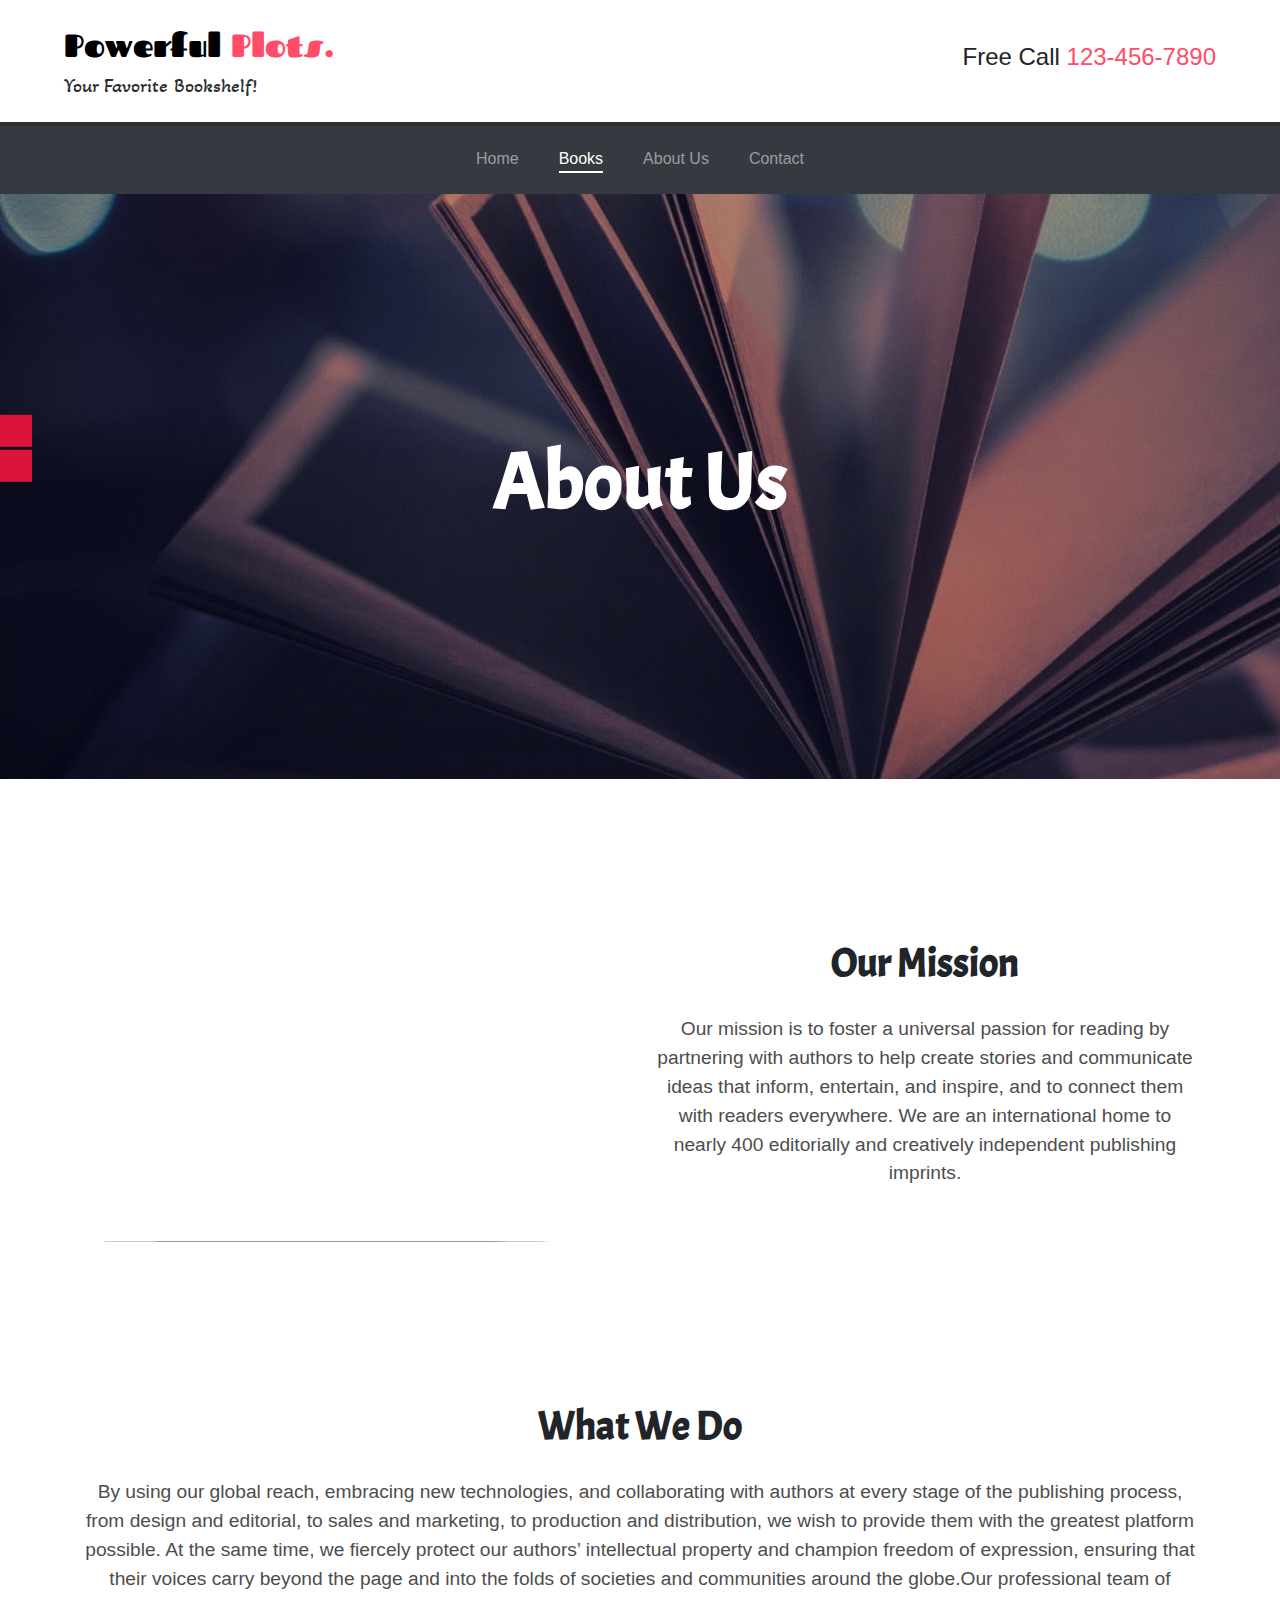
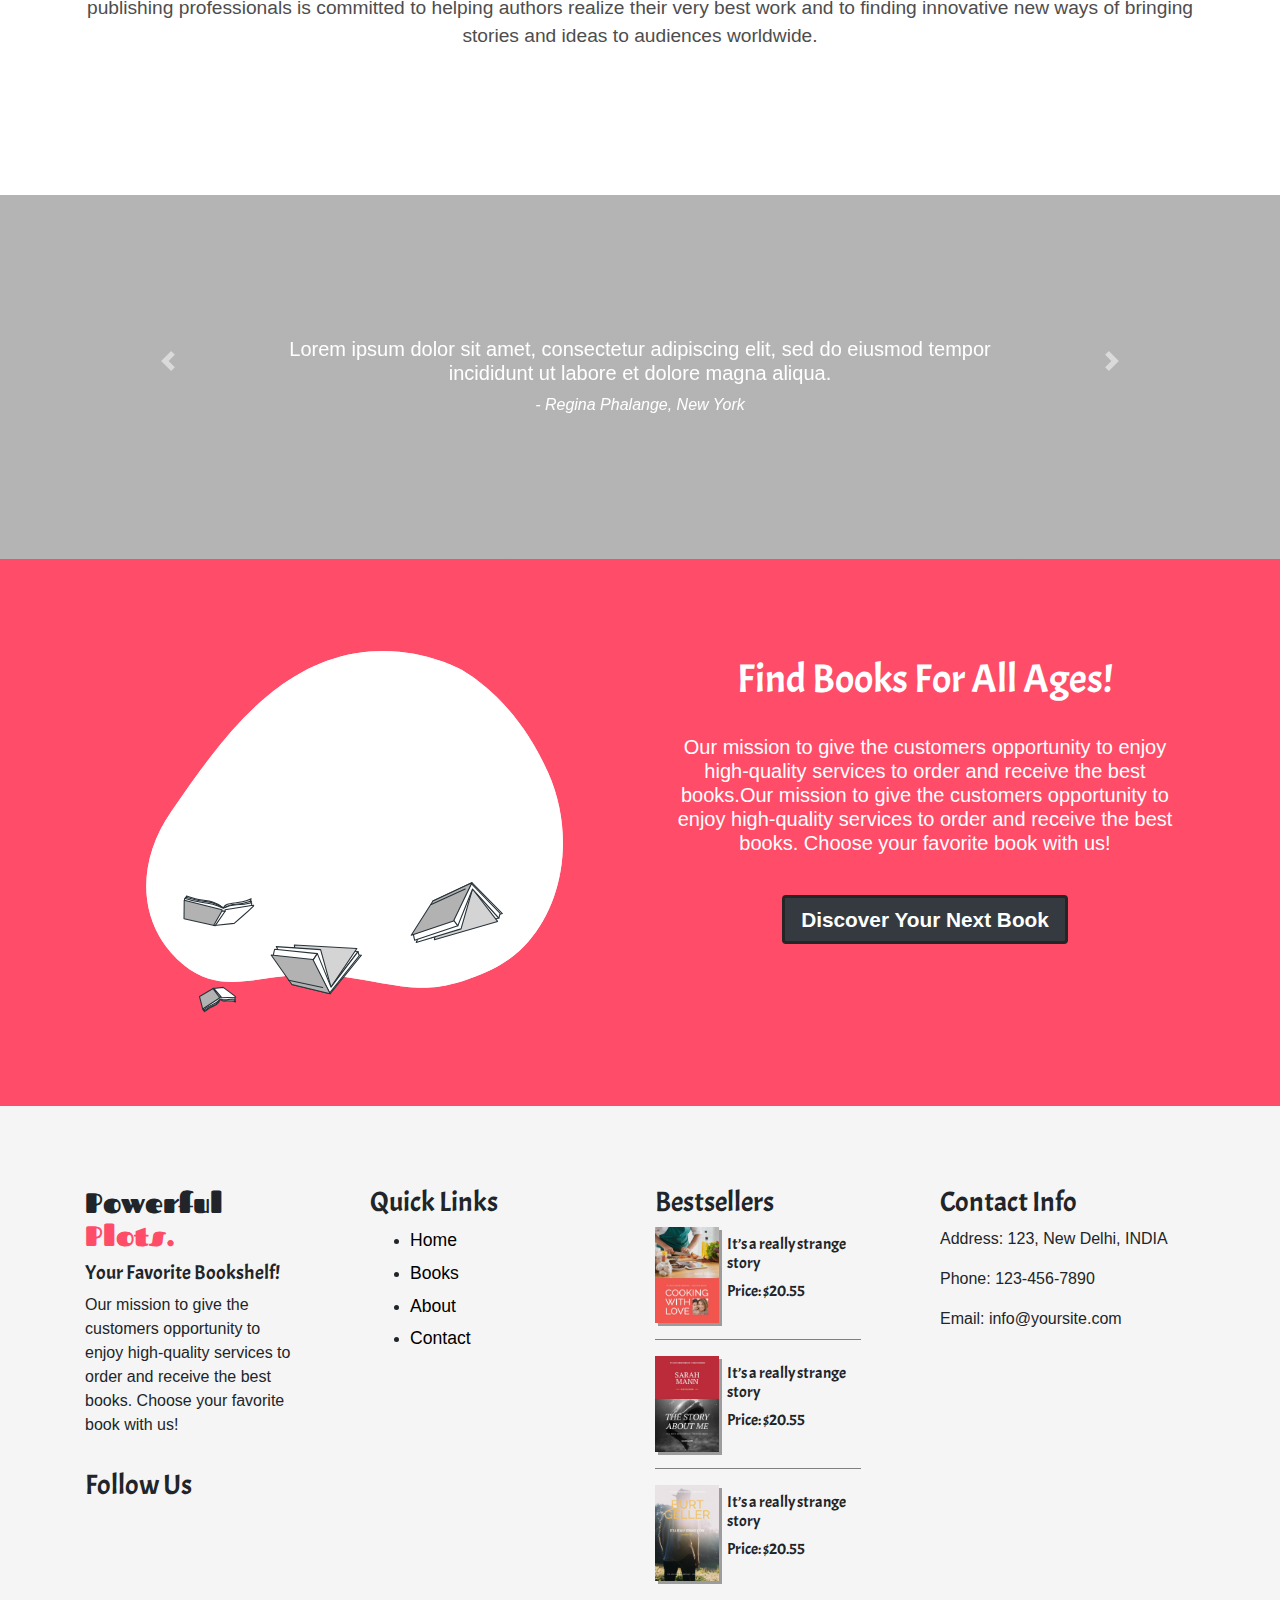
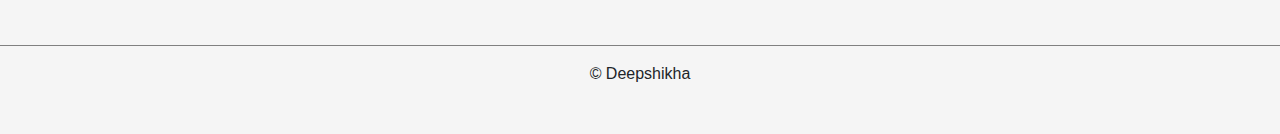
==== commit 49cb40e6: "Day 20" ====
--- a/About.html
+++ b/About.html
@@ -126,7 +126,25 @@
         <div class="row">
 
             <div class="col-lg-6 col-md-12">
-                <img src="assests/aboutus.jpg" alt="About Us">
+                
+
+                <style>svg#freepik_stories-on-the-office:not(.animated) .animable {opacity: 0;}svg#freepik_stories-on-the-office.animated #freepik--background-complete--inject-17 {animation: 1s 1 forwards ease-in fadeIn;animation-delay: 0.4s;opacity: 0}svg#freepik_stories-on-the-office.animated #freepik--character-3--inject-17 {animation: 1s 1 forwards ease-in slideUp;animation-delay: 0.3s;opacity: 0}svg#freepik_stories-on-the-office.animated #freepik--Desk--inject-17 {animation: 1s 1 forwards cubic-bezier(.36,-0.01,.5,1.38) fadeIn;animation-delay: 0.3s;opacity: 0}svg#freepik_stories-on-the-office.animated #freepik--character-4--inject-17 {animation: 1s 1 forwards ease-in slideUp;animation-delay: 0.3s;opacity: 0}svg#freepik_stories-on-the-office.animated #freepik--character-2--inject-17 {animation: 1s 1 forwards ease-in slideUp;animation-delay: 0.3s;opacity: 0}svg#freepik_stories-on-the-office.animated #freepik--character-1--inject-17 {animation: 1s 1 forwards ease-in slideLeft;animation-delay: 0.3s;opacity: 0}svg#freepik_stories-on-the-office.animated #freepik--Plant--inject-17 {animation: 1s 1 forwards ease-in slideUp;animation-delay: 0.3s;opacity: 0}            @keyframes fadeIn {                0% {                    opacity: 0;                }                100% {                    opacity: 1;                }            }                    @keyframes slideUp {                0% {                    opacity: 0;                    transform: translateY(30px);                }                100% {                    opacity: 1;                    transform: inherit;                }            }                    @keyframes slideLeft {                0% {                    opacity: 0;                    transform: translateX(-30px);                }                100% {                    opacity: 1;                    transform: translateX(0);                }            }        </style>
+<svg class="animated" id="freepik_stories-on-the-office" xmlns="http://www.w3.org/2000/svg" viewBox="0 0 750 500" version="1.1" xmlns:xlink="http://www.w3.org/1999/xlink" xmlns:svgjs="http://svgjs.com/svgjs"><g id="freepik--background-complete--inject-17" class="animable animator-active" style="transform-origin: 344.655px 234.91px;"><polygon points="295.29 441.42 295.29 465.62 330.68 465.62 369.71 465.62 369.71 441.42 295.29 441.42" style="fill: rgb(245, 245, 245); transform-origin: 332.5px 453.52px;" id="el4l5gf64purf" class="animable"></polygon><polygon points="292.17 434.66 292.17 441.42 372.31 441.42 372.31 434.66 330.68 434.66 292.17 434.66" style="fill: rgb(224, 224, 224); transform-origin: 332.24px 438.04px;" id="eld4ofvdb5ycw" class="animable"></polygon><polygon points="332.24 465.62 369.71 465.62 369.71 441.42 372.31 441.42 372.31 434.66 330.68 434.66 330.68 440.8 332.24 465.62" style="fill: rgb(224, 224, 224); transform-origin: 351.495px 450.14px;" id="elkvbymjmx7on" class="animable"></polygon><rect x="305.7" y="445.32" width="15.09" height="3.64" style="fill: rgb(224, 224, 224); transform-origin: 313.245px 447.14px;" id="elixawqpwz98f" class="animable"></rect><rect x="303.76" y="453.52" width="19.38" height="7.69" style="fill: rgb(255, 255, 255); transform-origin: 313.45px 457.365px;" id="el153w3yfe9o9j" class="animable"></rect><polygon points="302.13 410.48 302.13 434.68 337.52 434.68 376.55 434.68 376.55 410.48 302.13 410.48" style="fill: rgb(245, 245, 245); transform-origin: 339.34px 422.58px;" id="elmhvpftccxf" class="animable"></polygon><polygon points="299.01 403.71 299.01 410.48 379.15 410.48 379.15 403.71 337.52 403.71 299.01 403.71" style="fill: rgb(224, 224, 224); transform-origin: 339.08px 407.095px;" id="elf8a6fqg0tjv" class="animable"></polygon><polygon points="339.08 434.68 376.55 434.68 376.55 410.48 379.15 410.48 379.15 403.71 337.52 403.71 337.52 409.85 339.08 434.68" style="fill: rgb(224, 224, 224); transform-origin: 358.335px 419.195px;" id="elk4e8kemmy6" class="animable"></polygon><rect x="312.54" y="414.38" width="15.09" height="3.64" style="fill: rgb(224, 224, 224); transform-origin: 320.085px 416.2px;" id="elc9o9jqqjsxe" class="animable"></rect><rect x="310.6" y="422.58" width="19.38" height="7.69" style="fill: rgb(255, 255, 255); transform-origin: 320.29px 426.425px;" id="elxrxtek1ewx" class="animable"></rect><path d="M50.26,292.84s-3.9,2.94-3.9,6.84V319.6H75.42V298.79s-.41-5.11-3.82-6Z" style="fill: rgb(245, 245, 245); transform-origin: 60.89px 306.195px;" id="elhkt5d8kktl6" class="animable"></path><path d="M48.57,318.52a54.07,54.07,0,0,1-.43-6.12,4.92,4.92,0,0,1,3.4-4.52c1.53-.42,3.14.14,4.7.4a12.42,12.42,0,0,0,7.52-1.12c2-1,3.76-2.5,5.94-2.7,1.43-.13,3.08.54,3.47,1.92a4.75,4.75,0,0,1,0,2c-.47,3.07.13,6.89.13,9.84-8.13.37-16.56.11-24.7.28" style="fill: rgb(224, 224, 224); transform-origin: 60.72px 311.482px;" id="elm978jwgpk6" class="animable"></path><polyline points="44.52 322.42 48.9 319.6 75.42 319.6 79.67 322.42 44.52 322.42" style="fill: rgb(224, 224, 224); transform-origin: 62.095px 321.01px;" id="elc0s5r4ohtmr" class="animable"></polyline><path d="M43.7,257.61v29.66h36v35.15H44.52v8.43h60.64V257.61a6.31,6.31,0,0,0-6.31-6.32H50A6.32,6.32,0,0,0,43.7,257.61Z" style="fill: rgb(245, 245, 245); transform-origin: 74.43px 291.07px;" id="elieerirrlyy" class="animable"></path><path d="M105.16,258.28c0,.15-13.76.26-30.73.26s-30.73-.11-30.73-.26S57.46,258,74.43,258,105.16,258.14,105.16,258.28Z" style="fill: rgb(224, 224, 224); transform-origin: 74.43px 258.27px;" id="elxl3d7lqlodk" class="animable"></path><path d="M88.1,330.85c-.14,0-.26-17.77-.26-39.68s.12-39.67.26-39.67.26,17.76.26,39.67S88.25,330.85,88.1,330.85Z" style="fill: rgb(224, 224, 224); transform-origin: 88.1px 291.175px;" id="elqinq7r24c3b" class="animable"></path><path d="M40.44,310l-.36-9a12.19,12.19,0,0,1,2-7.33,6.45,6.45,0,0,1,5.3-3.21H71.6v2.37H47.78s-4.29.45-4.85,6.32a57.4,57.4,0,0,0,0,10.83Z" style="fill: rgb(224, 224, 224); transform-origin: 55.8322px 300.23px;" id="elzrxl54yzmy" class="animable"></path><rect x="62.49" y="445.85" width="10.64" height="19.18" style="fill: rgb(224, 224, 224); transform-origin: 67.81px 455.44px;" id="ellpvgnmvu1k9" class="animable"></rect><rect x="109.51" y="445.85" width="10.64" height="19.18" style="fill: rgb(224, 224, 224); transform-origin: 114.83px 455.44px;" id="el8ctmso089hw" class="animable"></rect><rect x="39.11" y="330.85" width="88.13" height="115" style="fill: rgb(224, 224, 224); transform-origin: 83.175px 388.35px;" id="el77eiw3i89zn" class="animable"></rect><rect x="22.97" y="330.85" width="85.84" height="115" style="fill: rgb(245, 245, 245); transform-origin: 65.89px 388.35px;" id="elshp88xnc15q" class="animable"></rect><rect x="30.56" y="445.85" width="10.64" height="19.18" style="fill: rgb(245, 245, 245); transform-origin: 35.88px 455.44px;" id="el25fw6vzo7crj" class="animable"></rect><rect x="91.74" y="445.85" width="10.64" height="19.18" style="fill: rgb(245, 245, 245); transform-origin: 97.06px 455.44px;" id="elm04n5b4qegp" class="animable"></rect><path d="M102,432.71s0-.18,0-.51v-1.47c0-1.3,0-3.19,0-5.64,0-4.89,0-12-.07-20.77l.12.12-73.67.05h0l.17-.17v28.39l-.17-.17,52.77.08,15.35.05,4.11,0h0l-4.07,0-15.31.05-52.89.07h-.17V404.15h.17l73.67.05h.12v.12c0,8.83,0,15.94-.06,20.85,0,2.43,0,4.32,0,5.61l0,1.44C102,432.55,102,432.71,102,432.71Z" style="fill: rgb(224, 224, 224); transform-origin: 65.15px 418.47px;" id="elkwkhggu1wzo" class="animable"></path><path d="M67.37,418.51a3.57,3.57,0,0,1-.14-.52,2.14,2.14,0,0,0-2.79-1.42,2.11,2.11,0,0,0-1.35,1.94,2.09,2.09,0,0,0,3.33,1.67,2.13,2.13,0,0,0,.81-1.14,4.76,4.76,0,0,1,.14-.53,1,1,0,0,1,0,.56,2.25,2.25,0,0,1-.8,1.31,2.35,2.35,0,0,1-2.24.37,2.37,2.37,0,1,1,2.24-4.1,2.26,2.26,0,0,1,.8,1.3A1,1,0,0,1,67.37,418.51Z" style="fill: rgb(224, 224, 224); transform-origin: 65.0695px 418.512px;" id="eloo40b3xli" class="animable"></path><path d="M102,398.71s0-.17,0-.51v-1.47c0-1.29,0-3.19,0-5.63,0-4.89,0-12-.07-20.78l.12.12-73.67.06h0l.17-.18v28.39l-.17-.16,52.77.07,15.35.05,4.11,0h0l-4.07,0-15.31.05-52.89.08h-.17V370.15h.17l73.67.05h.12v.12c0,8.83,0,15.94-.06,20.85,0,2.43,0,4.32,0,5.61l0,1.45C102,398.55,102,398.71,102,398.71Z" style="fill: rgb(224, 224, 224); transform-origin: 65.15px 384.475px;" id="eltrqlkmaj8o" class="animable"></path><path d="M67.37,384.52a4.76,4.76,0,0,1-.14-.53,2.13,2.13,0,0,0-.81-1.14,2.08,2.08,0,1,0-2,3.61A2.14,2.14,0,0,0,67.23,385a4.91,4.91,0,0,1,.14-.52,1,1,0,0,1,0,.56,2.26,2.26,0,0,1-.8,1.3,2.35,2.35,0,0,1-2.24.38,2.38,2.38,0,0,1,0-4.48,2.35,2.35,0,0,1,2.24.37,2.28,2.28,0,0,1,.8,1.31A1,1,0,0,1,67.37,384.52Z" style="fill: rgb(224, 224, 224); transform-origin: 65.0851px 384.478px;" id="elqbw0ign6s8f" class="animable"></path><path d="M102,365.17s0-.17,0-.5V363.2c0-1.3,0-3.19,0-5.64,0-4.89,0-12-.07-20.77l.12.12-73.67,0h0l.17-.17v28.38l-.17-.16,52.77.08,15.35,0,4.11,0H102l-.35,0h-1l-4.07,0-15.31,0-52.89.08h-.17V336.61h.17l73.67.06h.12v.12c0,8.83,0,15.93-.06,20.84,0,2.44,0,4.32,0,5.61l0,1.45C102,365,102,365.17,102,365.17Z" style="fill: rgb(224, 224, 224); transform-origin: 65.19px 350.89px;" id="elwqk4fll3xl8" class="animable"></path><path d="M67.37,351a4.76,4.76,0,0,1-.14-.53,2.13,2.13,0,0,0-.81-1.14,2.08,2.08,0,1,0,0,3.34,2.13,2.13,0,0,0,.81-1.14,4.76,4.76,0,0,1,.14-.53,1,1,0,0,1,0,.56,2.31,2.31,0,0,1-.8,1.31,2.35,2.35,0,0,1-2.24.37,2.37,2.37,0,1,1,2.24-4.11,2.31,2.31,0,0,1,.8,1.31A1,1,0,0,1,67.37,351Z" style="fill: rgb(224, 224, 224); transform-origin: 65.081px 351.005px;" id="elfmdda55mpbp" class="animable"></path><path d="M104.28,330.85c0,.14-13.36.26-29.85.26s-29.85-.12-29.85-.26,13.36-.26,29.85-.26S104.28,330.7,104.28,330.85Z" style="fill: rgb(224, 224, 224); transform-origin: 74.43px 330.85px;" id="el3ft6i2tf3un" class="animable"></path><rect x="355.82" y="158.33" width="77.5" height="69.34" style="fill: rgb(250, 250, 250); transform-origin: 394.57px 193px;" id="el8pvv2lempfu" class="animable"></rect><path d="M433.32,227.67s0-.44,0-1.29,0-2.09,0-3.71c0-3.26,0-8,0-14.08,0-12.11-.06-29.42-.09-50.26l.17.18-77.49,0h0l.21-.21c0,25.23,0,49,0,69.34l-.18-.18,56.06.09,15.81,0,4.18,0h0l-4.15,0-15.77,0-56.17.09h-.18v-.18c0-20.37,0-44.11,0-69.34v-.2h.22l77.49,0h.18v.17c0,20.88-.07,38.23-.09,50.37,0,6.05,0,10.79-.05,14,0,1.61,0,2.84,0,3.68S433.32,227.67,433.32,227.67Z" style="fill: rgb(224, 224, 224); transform-origin: 394.665px 192.795px;" id="elogm9xn2zlv" class="animable"></path><path d="M385.54,170.65c0,.12-4.08.21-9.11.21s-9.11-.09-9.11-.21,4.07-.2,9.11-.2S385.54,170.54,385.54,170.65Z" style="fill: rgb(224, 224, 224); transform-origin: 376.43px 170.655px;" id="el338swwk4wum" class="animable"></path><path d="M418.38,175.86c0,.11-11.21.21-25,.21s-25-.1-25-.21,11.2-.21,25-.21S418.38,175.74,418.38,175.86Z" style="fill: rgb(224, 224, 224); transform-origin: 393.38px 175.86px;" id="elr502lthgyy" class="animable"></path><rect x="367.45" y="184.68" width="3.27" height="3.27" style="fill: rgb(224, 224, 224); transform-origin: 369.085px 186.315px;" id="el9bj3z16jweb" class="animable"></rect><rect x="375.49" y="184.68" width="3.27" height="3.27" style="fill: rgb(224, 224, 224); transform-origin: 377.125px 186.315px;" id="elq3broqg007" class="animable"></rect><rect x="383.67" y="184.53" width="3.27" height="3.27" style="fill: rgb(224, 224, 224); transform-origin: 385.305px 186.165px;" id="elassxgutz2di" class="animable"></rect><rect x="391.56" y="184.68" width="3.27" height="3.27" style="fill: rgb(224, 224, 224); transform-origin: 393.195px 186.315px;" id="el0lk0hwekateb" class="animable"></rect><rect x="399.6" y="184.68" width="3.27" height="3.27" style="fill: rgb(224, 224, 224); transform-origin: 401.235px 186.315px;" id="el5l3z97lvrfu" class="animable"></rect><rect x="407.64" y="184.68" width="3.27" height="3.27" style="fill: rgb(224, 224, 224); transform-origin: 409.275px 186.315px;" id="eloid9w6t6pyp" class="animable"></rect>
+  <rect x="415.67" y="184.68" width="3.27" height="3.27" style="fill: rgb(235, 235, 235); transform-origin: 417.305px 186.315px;" id="elina3u9f7pxi" class="animable"></rect><rect x="367.45" y="191.62" width="3.27" height="3.27" style="fill: rgb(235, 235, 235); transform-origin: 369.085px 193.255px;" id="elhwg72sla0ev" class="animable"></rect><rect x="375.49" y="191.62" width="3.27" height="3.27" style="fill: rgb(224, 224, 224); transform-origin: 377.125px 193.255px;" id="ellbmxrf90fr" class="animable"></rect><rect x="383.52" y="191.62" width="3.27" height="3.27" style="fill: rgb(235, 235, 235); transform-origin: 385.155px 193.255px;" id="elkiumakailr" class="animable"></rect><rect x="391.56" y="191.62" width="3.27" height="3.27" style="fill: rgb(224, 224, 224); transform-origin: 393.195px 193.255px;" id="el7kdxzvn7g8y" class="animable"></rect><rect x="399.6" y="191.62" width="3.27" height="3.27" style="fill: rgb(224, 224, 224); transform-origin: 401.235px 193.255px;" id="el0ewipqk1bip" class="animable"></rect><rect x="407.78" y="191.47" width="3.27" height="3.27" style="fill: rgb(224, 224, 224); transform-origin: 409.415px 193.105px;" id="elikovzgoubz" class="animable"></rect><rect x="415.67" y="191.62" width="3.27" height="3.27" style="fill: rgb(224, 224, 224); transform-origin: 417.305px 193.255px;" id="el0daoc7qewy6" class="animable"></rect><rect x="367.45" y="198.56" width="3.27" height="3.27" style="fill: rgb(224, 224, 224); transform-origin: 369.085px 200.195px;" id="elgbxr70apv75" class="animable"></rect><rect x="375.64" y="198.41" width="3.27" height="3.27" style="fill: rgb(224, 224, 224); transform-origin: 377.275px 200.045px;" id="el92w0pbkdevu" class="animable"></rect><rect x="383.52" y="198.56" width="3.27" height="3.27" style="fill: rgb(224, 224, 224); transform-origin: 385.155px 200.195px;" id="ellfonrj6m72" class="animable"></rect><rect x="391.56" y="198.56" width="3.27" height="3.27" style="fill: rgb(235, 235, 235); transform-origin: 393.195px 200.195px;" id="elzwjxskldmy" class="animable"></rect><rect x="399.6" y="198.56" width="3.27" height="3.27" style="fill: rgb(224, 224, 224); transform-origin: 401.235px 200.195px;" id="elg0yhdg0oe4" class="animable"></rect><rect x="407.64" y="198.56" width="3.27" height="3.27" style="fill: rgb(224, 224, 224); transform-origin: 409.275px 200.195px;" id="elwm8kp6okj6g" class="animable"></rect><rect x="415.67" y="198.56" width="3.27" height="3.27" style="fill: rgb(224, 224, 224); transform-origin: 417.305px 200.195px;" id="el32he76faj2t" class="animable"></rect><rect x="367.45" y="205.5" width="3.27" height="3.27" style="fill: rgb(224, 224, 224); transform-origin: 369.085px 207.135px;" id="elgtix0no6iys" class="animable"></rect><rect x="375.49" y="205.5" width="3.27" height="3.27" style="fill: rgb(224, 224, 224); transform-origin: 377.125px 207.135px;" id="elrnpussqs14q" class="animable"></rect><rect x="383.52" y="205.5" width="3.27" height="3.27" style="fill: rgb(224, 224, 224); transform-origin: 385.155px 207.135px;" id="elal4aabihlvp" class="animable"></rect><rect x="391.71" y="205.35" width="3.27" height="3.27" style="fill: rgb(224, 224, 224); transform-origin: 393.345px 206.985px;" id="eln6hhmih2u8n" class="animable"></rect><rect x="399.6" y="205.5" width="3.27" height="3.27" style="fill: rgb(224, 224, 224); transform-origin: 401.235px 207.135px;" id="elgo92iw9i4a" class="animable"></rect><rect x="407.64" y="205.5" width="3.27" height="3.27" style="fill: rgb(235, 235, 235); transform-origin: 409.275px 207.135px;" id="el80n2aqa2tp" class="animable"></rect><rect x="415.67" y="205.5" width="3.27" height="3.27" style="fill: rgb(224, 224, 224); transform-origin: 417.305px 207.135px;" id="elx6t0t5mxt2i" class="animable"></rect><rect x="367.45" y="212.44" width="3.27" height="3.27" style="fill: rgb(224, 224, 224); transform-origin: 369.085px 214.075px;" id="el0847mppgjx2k" class="animable"></rect><rect x="375.49" y="212.44" width="3.27" height="3.27" style="fill: rgb(235, 235, 235); transform-origin: 377.125px 214.075px;" id="el3651frfbj0n" class="animable"></rect><rect x="383.52" y="212.44" width="3.27" height="3.27" style="fill: rgb(224, 224, 224); transform-origin: 385.155px 214.075px;" id="eliwklxbt2l1" class="animable"></rect><rect x="391.56" y="212.44" width="3.27" height="3.27" style="fill: rgb(224, 224, 224); transform-origin: 393.195px 214.075px;" id="elbq6yvv2sabv" class="animable"></rect><rect x="399.6" y="212.44" width="3.27" height="3.27" style="fill: rgb(224, 224, 224); transform-origin: 401.235px 214.075px;" id="elo4t59gb97v" class="animable"></rect><rect x="407.78" y="212.3" width="3.27" height="3.27" style="fill: rgb(224, 224, 224); transform-origin: 409.415px 213.935px;" id="el2kkbhjno6tl" class="animable"></rect><rect x="415.67" y="212.44" width="3.27" height="3.27" style="fill: rgb(224, 224, 224); transform-origin: 417.305px 214.075px;" id="el2p5pr46m35" class="animable"></rect><path d="M662.07,210.52s0-.76,0-2.2,0-3.59,0-6.38c0-5.6,0-13.79,0-24.23,0-20.87-.07-50.75-.12-86.78l.22.21-150.3,0h0l.26-.26c0,43.17,0,84,0,119.59l-.23-.23,108.58.11,30.76.07,8.15,0,2.1,0h0l-2.08,0-8.1,0-30.71.06-108.73.11h-.23v-.23c0-35.61,0-76.42,0-119.59v-.26h.27l150.3,0h.22v.22c0,36.09-.09,66-.11,86.91,0,10.43,0,18.6-.06,24.18,0,2.78,0,4.9,0,6.34S662.07,210.52,662.07,210.52Z" style="fill: rgb(224, 224, 224); transform-origin: 587.035px 150.55px;" id="elx9cl6ozl5a" class="animable"></path><rect x="531.19" y="113.09" width="5.44" height="60.7" style="fill: rgb(224, 224, 224); transform-origin: 533.91px 143.44px;" id="el6kf1xxe1hec" class="animable"></rect><rect x="541.68" y="133.71" width="5.44" height="40.08" style="fill: rgb(235, 235, 235); transform-origin: 544.4px 153.75px;" id="el2og354sxaut" class="animable"></rect><rect x="552.18" y="120.64" width="5.44" height="53.46" style="fill: rgb(224, 224, 224); transform-origin: 554.9px 147.37px;" id="elzjf5pt4reqg" class="animable"></rect><rect x="562.67" y="115.44" width="5.44" height="58.36" style="fill: rgb(235, 235, 235); transform-origin: 565.39px 144.62px;" id="elcovzl74fgfc" class="animable"></rect><rect x="573.16" y="134.94" width="5.44" height="38.85" style="fill: rgb(224, 224, 224); transform-origin: 575.88px 154.365px;" id="el9vc4dq6yvrq" class="animable"></rect><rect x="583.66" y="142.56" width="5.44" height="31.23" style="fill: rgb(235, 235, 235); transform-origin: 586.38px 158.175px;" id="elqnqq7iwyaw" class="animable"></rect><rect x="594.15" y="119.32" width="5.44" height="54.47" style="fill: rgb(224, 224, 224); transform-origin: 596.87px 146.555px;" id="elz5jt3bx9a1g" class="animable"></rect><rect x="604.64" y="129.14" width="5.44" height="44.65" style="fill: rgb(235, 235, 235); transform-origin: 607.36px 151.465px;" id="elm110ymcc0w" class="animable"></rect><rect x="615.14" y="121.29" width="5.44" height="52.5" style="fill: rgb(224, 224, 224); transform-origin: 617.86px 147.54px;" id="elht61fns09lf" class="animable"></rect><rect x="625.63" y="138.03" width="5.44" height="35.76" style="fill: rgb(235, 235, 235); transform-origin: 628.35px 155.91px;" id="elhp0i9lc86u9" class="animable"></rect><rect x="636.12" y="131.22" width="5.44" height="42.57" style="fill: rgb(224, 224, 224); transform-origin: 638.84px 152.505px;" id="elqbvq378ggc8" class="animable"></rect><path d="M643.78,178c0,.12-25.79.22-57.58.22s-57.58-.1-57.58-.22,25.77-.22,57.58-.22S643.78,177.9,643.78,178Z" style="fill: rgb(224, 224, 224); transform-origin: 586.2px 178px;" id="el40sdm0w7b2k" class="animable"></path><path d="M538.94,182.8a37,37,0,0,1-8.06,0,35.42,35.42,0,0,1,8.06,0Z" style="fill: rgb(224, 224, 224); transform-origin: 534.91px 182.795px;" id="ello6vh48j2if" class="animable"></path><path d="M552.32,183a52.91,52.91,0,0,1-9.64,0,52.91,52.91,0,0,1,9.64,0Z" style="fill: rgb(224, 224, 224); transform-origin: 547.5px 183px;" id="eln3gosu5swua" class="animable"></path><path d="M563.73,183a52.91,52.91,0,0,1-9.64,0,52.91,52.91,0,0,1,9.64,0Z" style="fill: rgb(224, 224, 224); transform-origin: 558.91px 183px;" id="elelgdjj6y3xq" class="animable"></path><path d="M575.15,183a52.91,52.91,0,0,1-9.64,0,52.91,52.91,0,0,1,9.64,0Z" style="fill: rgb(224, 224, 224); transform-origin: 570.33px 183px;" id="el0ozrw0xnsso" class="animable"></path><path d="M586.56,183a52.91,52.91,0,0,1-9.64,0,52.91,52.91,0,0,1,9.64,0Z" style="fill: rgb(224, 224, 224); transform-origin: 581.74px 183px;" id="elfo4i7gqwa1d" class="animable"></path>
+  <path d="M598,183a52.91,52.91,0,0,1-9.64,0,52.91,52.91,0,0,1,9.64,0Z" style="fill: rgb(224, 224, 224); transform-origin: 593.18px 183px;" id="elvsoiiq519l7" class="animable"></path><path d="M609.38,183a52.91,52.91,0,0,1-9.64,0,52.91,52.91,0,0,1,9.64,0Z" style="fill: rgb(224, 224, 224); transform-origin: 604.56px 183px;" id="el5kik16bw2xl" class="animable"></path><path d="M620.79,183a52.91,52.91,0,0,1-9.64,0,52.91,52.91,0,0,1,9.64,0Z" style="fill: rgb(224, 224, 224); transform-origin: 615.97px 183px;" id="eljgsz1r5zq4" class="animable"></path><path d="M632.2,183a52.91,52.91,0,0,1-9.64,0,52.91,52.91,0,0,1,9.64,0Z" style="fill: rgb(224, 224, 224); transform-origin: 627.38px 183px;" id="eln5hjjezrnpr" class="animable"></path><path d="M643.62,183a52.91,52.91,0,0,1-9.64,0,52.91,52.91,0,0,1,9.64,0Z" style="fill: rgb(224, 224, 224); transform-origin: 638.8px 183px;" id="elbugm2eosw4" class="animable"></path><rect x="506.95" y="90.22" width="159.39" height="4.49" style="fill: rgb(235, 235, 235); transform-origin: 586.645px 92.465px;" id="el86uy5vd56w8" class="animable"></rect><polygon points="373.19 215.87 372.14 212.2 374.25 212.3 374.44 215.69 373.19 215.87" style="fill: rgb(224, 224, 224); transform-origin: 373.29px 214.035px;" id="elcu02d26at1" class="animable"></polygon><polyline points="370.13 215.76 367.73 228.79 361.66 246.01 395.87 241.08 382.06 226.05 376.3 214.88 370.13 215.76" style="fill: rgb(224, 224, 224); transform-origin: 378.765px 230.445px;" id="elunmure2yi7b" class="animable"></polyline><path d="M302.84,307.18c0-.18,0-.36,0-.54a10.86,10.86,0,1,1,21.71,0c0,.18,0,.36,0,.54Z" style="fill: rgb(224, 224, 224); transform-origin: 313.695px 301.315px;" id="eluq0dcvw93ee" class="animable"></path><path d="M313.67,296.21a.43.43,0,0,1-.41-.32l-14.39-54.83a.43.43,0,1,1,.84-.22l14.38,54.83a.44.44,0,0,1-.31.53Z" style="fill: rgb(224, 224, 224); transform-origin: 306.479px 268.363px;" id="elsr7a56jw3" class="animable"></path><path d="M309.87,297.57a.43.43,0,0,1-.41-.32l-14.39-54.83a.43.43,0,0,1,.84-.22L310.29,297a.44.44,0,0,1-.31.53Z" style="fill: rgb(224, 224, 224); transform-origin: 302.679px 269.723px;" id="elbnh80mejgab" class="animable"></path><path d="M294.4,241.49a2.72,2.72,0,1,0,2.72-2.71A2.72,2.72,0,0,0,294.4,241.49Z" style="fill: rgb(224, 224, 224); transform-origin: 297.12px 241.5px;" id="el83ecocihyiq" class="animable"></path><polygon points="297.36 241.85 296.87 241.14 347.85 205.97 377.68 222.93 377.25 223.68 347.9 206.99 297.36 241.85" style="fill: rgb(224, 224, 224); transform-origin: 337.275px 223.91px;" id="el6nuz9ign1zy" class="animable"></polygon><g id="el0fx536u64mpc"><rect x="294.41" y="225.59" width="61.06" height="0.86" style="fill: rgb(224, 224, 224); transform-origin: 324.94px 226.02px; transform: rotate(-34.7deg);" class="animable" id="elulefzdqxbbb"></rect></g><path d="M346.25,207.84a2.44,2.44,0,1,0,2.44-2.45A2.44,2.44,0,0,0,346.25,207.84Z" style="fill: rgb(224, 224, 224); transform-origin: 348.69px 207.83px;" id="elc48s5ywyrhf" class="animable"></path><polygon points="373.62 79.22 329.94 93.89 428.63 93.89 387.62 79.22 373.62 79.22" style="fill: rgb(224, 224, 224); transform-origin: 379.285px 86.555px;" id="elq6ss3qav7pn" class="animable"></polygon><path d="M385.88,92.89a21.29,21.29,0,0,0-.33,2.58,12.87,12.87,0,0,0,1.63,6.78c.68,1.33,1.56,2.74,2.25,4.4a9.74,9.74,0,0,1,.58,5.68,10.18,10.18,0,0,1-3.08,5.49,9.39,9.39,0,0,1-6.3,2.41,9.94,9.94,0,0,1-6.39-2.18A10,10,0,0,1,371.4,107a18.45,18.45,0,0,1,2.63-4.21,17.14,17.14,0,0,0,2.14-3.4,7.94,7.94,0,0,0,.69-2.92,5.44,5.44,0,0,0-.59-2.49,2.16,2.16,0,0,1,.36.58,4.89,4.89,0,0,1,.43,1.91,7.86,7.86,0,0,1-.62,3,16.73,16.73,0,0,1-2.12,3.51,18.32,18.32,0,0,0-2.51,4.15,9.54,9.54,0,0,0,2.76,10.54,9.42,9.42,0,0,0,6.06,2.06,8.91,8.91,0,0,0,6-2.26,9.82,9.82,0,0,0,3-5.22,9.32,9.32,0,0,0-.51-5.42c-.65-1.62-1.51-3-2.18-4.39a12.75,12.75,0,0,1-1.5-7,10.9,10.9,0,0,1,.31-1.93A2.59,2.59,0,0,1,385.88,92.89Z" style="fill: rgb(224, 224, 224); transform-origin: 380.485px 106.561px;" id="el6g5a34h22pa" class="animable"></path><path d="M382.27,93.82a15.39,15.39,0,0,1-.27,1.84,50.23,50.23,0,0,0-.5,5,40.63,40.63,0,0,0,.33,7.42,1.7,1.7,0,0,0,.4.83.82.82,0,0,0,.76.27c.54-.11.83-.93.72-1.58a3.12,3.12,0,0,0-6.15-.09,1.4,1.4,0,0,0,.82,1.57,1.24,1.24,0,0,0,1.42-.82,6,6,0,0,0,.33-2c.05-.66.08-1.3.09-1.93a33.94,33.94,0,0,0-.15-3.46,33.27,33.27,0,0,0-.84-5c-.28-1.15-.47-1.79-.43-1.8a2.14,2.14,0,0,1,.19.44c.12.29.27.73.44,1.31a29.72,29.72,0,0,1,1,5,33.82,33.82,0,0,1,.21,3.51q0,.94-.06,1.95a6.48,6.48,0,0,1-.35,2.11,2,2,0,0,1-.76.92,1.43,1.43,0,0,1-1.26.18,1.9,1.9,0,0,1-1.17-2.1,3.63,3.63,0,0,1,7.17.08,2.41,2.41,0,0,1-.16,1.25,1.41,1.41,0,0,1-1,.89,1.32,1.32,0,0,1-1.22-.42,2.19,2.19,0,0,1-.52-1.07,38,38,0,0,1-.23-7.54,38.77,38.77,0,0,1,.67-5c.13-.59.23-1,.32-1.34A1.54,1.54,0,0,1,382.27,93.82Z" style="fill: rgb(224, 224, 224); transform-origin: 380.622px 101.726px;" id="eln1x0jy1wx7" class="animable"></path><path d="M380.63,4.2a4.48,4.48,0,0,1,.05.76c0,.54,0,1.26.05,2.16,0,1.93,0,4.63.08,7.94,0,6.76.05,16,.08,26.21s-.06,19.45-.08,26.21c0,3.31-.06,6-.08,8,0,.89,0,1.61-.05,2.15a4.48,4.48,0,0,1-.05.76,3.44,3.44,0,0,1-.05-.76c0-.54,0-1.26-.05-2.15,0-1.94,0-4.64-.09-8,0-6.76,0-16-.07-26.21s.05-19.45.07-26.21c0-3.31.07-6,.09-7.94,0-.9,0-1.62.05-2.16A3.44,3.44,0,0,1,380.63,4.2Z" style="fill: rgb(224, 224, 224); transform-origin: 380.622px 41.295px;" id="elt1tw64wmsy8" class="animable"></path><polygon points="373.62 79.22 376.32 67.09 385.32 67.09 387.62 79.22 373.62 79.22" style="fill: rgb(224, 224, 224); transform-origin: 380.62px 73.155px;" id="el9k9d8wk97k" class="animable"></polygon><rect x="223.46" y="76.35" width="4.91" height="105.54" style="fill: rgb(224, 224, 224); transform-origin: 225.915px 129.12px;" id="el6v5y17v65fh" class="animable"></rect><rect x="152.25" y="77.17" width="70.46" height="104.87" rx="0.07" style="fill: rgb(245, 245, 245); transform-origin: 187.48px 129.605px;" id="el6cmw9v670nb" class="animable"></rect><path d="M223.46,182.85h-72a.07.07,0,0,1-.07-.07V76.42a.07.07,0,0,1,.07-.07h72a.08.08,0,0,1,.07.07V182.78A.08.08,0,0,1,223.46,182.85Zm-70.32-1.63h68.68a.07.07,0,0,0,.07-.07V78.06a.08.08,0,0,0-.07-.08H153.14a.08.08,0,0,0-.07.08V181.15A.07.07,0,0,0,153.14,181.22Z" style="fill: rgb(235, 235, 235); transform-origin: 187.46px 129.6px;" id="elhktphspe13d" class="animable"></path><rect x="159.35" y="83.64" width="56.39" height="91.86" rx="0.07" style="fill: rgb(250, 250, 250); transform-origin: 187.545px 129.57px;" id="el3o9yt6nbk1s" class="animable"></rect><rect x="171.65" y="109.68" width="31.66" height="37.11" rx="0.06" style="fill: rgb(235, 235, 235); transform-origin: 187.48px 128.235px;" id="el1hdtbgdwt9" class="animable"></rect><path d="M200.81,142.25c0,.12-1.53.8-4.5.46a11,11,0,0,1-5.05-2,10.3,10.3,0,0,1-3.93-6.18,8.88,8.88,0,0,1,3-8.44,8,8,0,0,1,2.28-1.34,6.11,6.11,0,0,1,2.85-.32,5,5,0,0,1,2.85,1.24,3.72,3.72,0,0,1,1.12,3.32,5.48,5.48,0,0,1-1.56,2.85,10.39,10.39,0,0,1-2.39,1.75,13.13,13.13,0,0,1-5.69,1.63,11.27,11.27,0,0,1-6.06-1.38,11,11,0,0,1-4.47-4.63,9.46,9.46,0,0,1-.8-6.48,9.67,9.67,0,0,1,3.42-5.34,8.57,8.57,0,0,1,2.86-1.44,7.15,7.15,0,0,1,3.22-.1,5.27,5.27,0,0,1,2.93,1.65A4.86,4.86,0,0,1,192,120.6a6,6,0,0,1-.77,3,7.87,7.87,0,0,1-1.8,2.17,12.16,12.16,0,0,1-4.49,2.39,11.54,11.54,0,0,1-4.72.36,9.62,9.62,0,0,1-4.11-1.57,8.91,8.91,0,0,1-3.92-6.22,7.5,7.5,0,0,1,1.46-5.32,6.36,6.36,0,0,1,2.68-2.15c.74-.28,1.17-.27,1.18-.2s-.33.26-.93.66a7,7,0,0,0-2.09,2.25,6.65,6.65,0,0,0-.86,4.55,7.49,7.49,0,0,0,3.49,4.89,8.63,8.63,0,0,0,7.2.68,10,10,0,0,0,3.6-2,4.41,4.41,0,0,0,1.68-3.37,2.43,2.43,0,0,0-2.17-2.39,4.69,4.69,0,0,0-2.07.09,5.82,5.82,0,0,0-2,1,7.12,7.12,0,0,0-2.47,3.92,6.87,6.87,0,0,0,.61,4.71,8.53,8.53,0,0,0,3.4,3.54,8.82,8.82,0,0,0,4.69,1.09,10.72,10.72,0,0,0,4.61-1.26,8,8,0,0,0,1.84-1.3,3.08,3.08,0,0,0,.93-1.52,1.3,1.3,0,0,0-.37-1.22,2.74,2.74,0,0,0-1.53-.67,3.71,3.71,0,0,0-1.79.15,6,6,0,0,0-1.68.91,7,7,0,0,0-2.18,3,6.84,6.84,0,0,0-.36,3.45,8.9,8.9,0,0,0,3,5.35,10.74,10.74,0,0,0,4.34,2.16C199.18,142.33,200.79,142,200.81,142.25Z" style="fill: rgb(224, 224, 224); transform-origin: 186.478px 127.911px;" id="elvmk921sgzp" class="animable"></path></g><g id="freepik--Floor--inject-17" class="animable" style="transform-origin: 372.705px 465px;"><path d="M729.18,465c0,.14-159.61.26-356.46.26S16.23,465.17,16.23,465s159.58-.26,356.49-.26S729.18,464.89,729.18,465Z" style="fill: rgb(38, 50, 56); transform-origin: 372.705px 465px;" id="eldt59877wxem" class="animable"></path></g><g id="freepik--character-3--inject-17" class="animable" style="transform-origin: 459.154px 303.889px;"><path d="M519.93,182.8h0c2.11-3.06,3.27-5.35,4.76-7.28,1.84-2.38,2.44-3.49,2-3.81s-.37-.28-4.33,3.56c0,0,5.61-5.54,3.45-5.29-.95.11-5.66,4.66-5.66,4.66,4.12-3.31,5.14-5.21,4.61-5.8-.77-.87-6.44,4.71-6.44,4.71s4.41-4.17,5-5.14-.78-.73-1.82-.22-7.44,4.86-9.32,6a1.29,1.29,0,0,1-1.93-.39c-1.13-3-3.6-4.71-4.49-4.86a1,1,0,0,0-.69,1.72,11.61,11.61,0,0,1,1.68,2.76,7.46,7.46,0,0,1,.72,2.47c.11,1,.17,1.85.19,2.57l-2.85,15.9,10,7Z" style="fill: rgb(183, 136, 118); transform-origin: 515.796px 184.553px;" id="el13ngzef242n" class="animable"></path><path d="M520,177.64a27.8,27.8,0,0,0,5.29-5.4,29.4,29.4,0,0,0-5.29,5.4Z" style="fill: rgb(170, 101, 80); transform-origin: 522.645px 174.94px;" id="elaygif7u0unw" class="animable"></path><path d="M518.37,176.28a17.18,17.18,0,0,0,3.16-2.52,16.93,16.93,0,0,0,2.82-2.89,32.48,32.48,0,0,0-6,5.41Z" style="fill: rgb(170, 101, 80); transform-origin: 521.35px 173.575px;" id="el5t0o07snr3q" class="animable"></path><path d="M516.68,174.85a29.38,29.38,0,0,0,5.72-5,14.48,14.48,0,0,0-3,2.33A14,14,0,0,0,516.68,174.85Z" style="fill: rgb(170, 101, 80); transform-origin: 519.54px 172.35px;" id="elm61lx36aiof" class="animable"></path>
+    <path d="M451.1,133.85A14.74,14.74,0,0,1,467,147.66c.41,6.85.79,14.26.74,18-.1,8-8.11,9.26-8.11,9.26s1.15,13.92,1,16.17l-21.2,1-1.92-42.83a14.75,14.75,0,0,1,13.59-15.37Z" style="fill: rgb(183, 136, 118); transform-origin: 452.62px 162.946px;" id="elk6anozm9ah" class="animable"></path><path d="M459.61,174.79a18.57,18.57,0,0,1-10.44-3s2.47,5.76,10.46,5Z" style="fill: rgb(170, 101, 80); transform-origin: 454.4px 174.325px;" id="elqe3w4rmix4r" class="animable"></path><path d="M438.24,152c-.13-.06-5.5-1.63-5.33,3.85s5.64,4.17,5.65,4S438.24,152,438.24,152Z" style="fill: rgb(183, 136, 118); transform-origin: 435.733px 155.927px;" id="eljkgmvre0trp" class="animable"></path><path d="M436.82,157.81s-.1.07-.26.15a.92.92,0,0,1-.71,0,2.37,2.37,0,0,1-1.16-2.08,3.23,3.23,0,0,1,.22-1.38,1.12,1.12,0,0,1,.7-.75.48.48,0,0,1,.57.24c.08.15.05.26.08.27s.11-.1.06-.32a.59.59,0,0,0-.23-.34.72.72,0,0,0-.53-.12,1.33,1.33,0,0,0-1,.88,3.34,3.34,0,0,0-.28,1.54,2.48,2.48,0,0,0,1.47,2.32,1,1,0,0,0,.87-.17C436.81,158,436.84,157.82,436.82,157.81Z" style="fill: rgb(170, 101, 80); transform-origin: 435.55px 155.863px;" id="el59dyumsjdul" class="animable"></path><path d="M464.94,152.75a1.15,1.15,0,0,1-1.11,1.16,1.09,1.09,0,0,1-1.17-1,1.13,1.13,0,0,1,1.1-1.16A1.1,1.1,0,0,1,464.94,152.75Z" style="fill: rgb(38, 50, 56); transform-origin: 463.8px 152.83px;" id="elq5j3oi05ntf" class="animable"></path><path d="M464.91,150.51c-.14.15-1-.49-2.24-.49s-2.14.62-2.27.47.08-.33.47-.62a3.15,3.15,0,0,1,1.82-.56,3,3,0,0,1,1.78.58C464.85,150.18,465,150.45,464.91,150.51Z" style="fill: rgb(38, 50, 56); transform-origin: 462.648px 149.921px;" id="elgubfge4bxpr" class="animable"></path><path d="M452.84,152.75a1.16,1.16,0,0,1-1.11,1.16,1.1,1.1,0,0,1-1.18-1,1.15,1.15,0,0,1,1.1-1.16A1.11,1.11,0,0,1,452.84,152.75Z" style="fill: rgb(38, 50, 56); transform-origin: 451.695px 152.83px;" id="el221tsj7bvxg" class="animable"></path><path d="M452.8,150.74c-.14.15-1-.49-2.24-.49s-2.13.62-2.26.47.07-.33.47-.62a3.14,3.14,0,0,1,1.81-.56,3,3,0,0,1,1.79.58C452.74,150.41,452.87,150.68,452.8,150.74Z" style="fill: rgb(38, 50, 56); transform-origin: 450.539px 150.151px;" id="eluudyett5sx" class="animable"></path><path d="M457.27,159.87a8.35,8.35,0,0,1,2-.36c.32,0,.61-.09.67-.31a1.67,1.67,0,0,0-.21-.93c-.3-.76-.61-1.56-.93-2.39a40.75,40.75,0,0,1-2.09-6.27,41.2,41.2,0,0,1,2.59,6.08c.31.84.6,1.65.89,2.41a1.84,1.84,0,0,1,.16,1.24.79.79,0,0,1-.52.46,2.15,2.15,0,0,1-.53.07A7.79,7.79,0,0,1,457.27,159.87Z" style="fill: rgb(38, 50, 56); transform-origin: 458.552px 154.773px;" id="el15d28fzxsxu" class="animable"></path><path d="M453.65,160.72c.2,0,.2,1.33,1.35,2.28s2.56.8,2.57,1-.31.26-.92.27a3.33,3.33,0,0,1-2.15-.75,2.93,2.93,0,0,1-1-1.9C453.41,161.05,453.56,160.72,453.65,160.72Z" style="fill: rgb(38, 50, 56); transform-origin: 455.521px 162.495px;" id="el7wzsrnkty36" class="animable"></path><path d="M453.12,145.92c-.12.33-1.35.17-2.79.35s-2.62.57-2.81.26c-.08-.14.12-.45.59-.78a4.88,4.88,0,0,1,4.27-.47C452.91,145.5,453.17,145.76,453.12,145.92Z" style="fill: rgb(38, 50, 56); transform-origin: 450.314px 145.818px;" id="elxgun4za2am8" class="animable"></path><path d="M464.45,147c-.21.28-1.06,0-2.08,0s-1.88.18-2.08-.11c-.09-.14,0-.42.42-.69a2.89,2.89,0,0,1,1.7-.45,2.82,2.82,0,0,1,1.66.56C464.43,146.52,464.55,146.81,464.45,147Z" style="fill: rgb(38, 50, 56); transform-origin: 462.371px 146.435px;" id="el01p2nadkfxdq" class="animable"></path><path d="M437.72,151.83a8.51,8.51,0,0,0,0,2.52,2.9,2.9,0,0,0,1.4,2c1.38.69,3.11-.37,3.72-1.78a9.18,9.18,0,0,0,.31-4.55,22,22,0,0,1,.09-6.27,9,9,0,0,1,3-5.37,5.68,5.68,0,0,1,5.9-.85,32.5,32.5,0,0,1,3.12,2.3,4.84,4.84,0,0,0,3.31.83,3.12,3.12,0,0,0,2.54-2.11,3.38,3.38,0,0,0-1.3-3.36,7.66,7.66,0,0,0-3.5-1.41,18.85,18.85,0,0,0-10.39.81,13.63,13.63,0,0,0-7.55,7c-1.59,3.75-.51,6.72-.74,10.89" style="fill: rgb(38, 50, 56); transform-origin: 449.328px 144.981px;" id="eludwp8lmhmnj" class="animable"></path><path d="M519.11,187.4,506,184.24l-8.65,23.46-23.9-21.38h0c-2.55-1.86-6.93-2.09-10.26-2.51l-.26,0c-1.29-.15-1.92-.34-2.7-.43-5.76,4.33-15.62,4.61-21.28.14,0,0-4.29,1-6.85,1.46-8.07,1.55-13.88,7.42-15.5,12.85l10.11,23.3,1.93,22.13-5.59,19.82a3.43,3.43,0,0,0,2.87,4.34l50.05.76.82-.4a9.32,9.32,0,0,0,1.34-6.34c-2.16-9.48-.65-37.76-1.11-46.44,9.82,9.54,20.65,17.45,28.56,12.55C512.17,223.44,519.11,187.4,519.11,187.4Z" style="fill: rgb(224, 224, 224); transform-origin: 467.855px 225.78px;" id="elc3twdkopcy" class="animable"></path><polygon points="439.33 182.94 439.33 182.94 439.34 182.94 439.33 182.94" style="fill: #DC143C; transform-origin: 439.335px 182.94px;" id="elemrgkaqt5bq" class="animable"></polygon><polygon points="437.34 184.94 438.5 176.93 449.41 180.94 452.49 186.36 454.4 180.41 460.38 178.35 462.94 183.67 458.55 189.88 450.32 191.55 437.34 184.94" style="fill: rgb(224, 224, 224); transform-origin: 450.14px 184.24px;" id="el017q82f1upzs" class="animable"></polygon><path d="M452.68,187.6s-.16-.09-.41-.33a11.92,11.92,0,0,1-1-1.08,16.07,16.07,0,0,1-2.63-4.53h.4L446.52,188c-.44,1.09-.87,2.14-1.27,3.14l-.13.33-.26-.25c-2.2-2.13-4.1-4-5.44-5.33l-1.56-1.59a3.25,3.25,0,0,1-.52-.62,3.41,3.41,0,0,1,.64.5l1.65,1.49c1.4,1.28,3.34,3.1,5.57,5.21l-.39.08,1.25-3.14c.94-2.3,1.82-4.45,2.58-6.33l.21-.52.19.53a18,18,0,0,0,2.43,4.53C452.21,187,452.72,187.56,452.68,187.6Z" style="fill: rgb(38, 50, 56); transform-origin: 445.011px 186.22px;" id="elhd63ucw8lfs" class="animable"></path><path d="M462.94,183.67a8.1,8.1,0,0,1-1.28,1.76,17.79,17.79,0,0,1-4.17,3.68l-.24.14-.1-.27c-.36-1-.77-2-1.21-3.11-.66-1.63-1.27-3.18-1.75-4.56l.43,0c-.36,1.81-.81,3.29-1.08,4.33a9.36,9.36,0,0,1-.47,1.64,6.3,6.3,0,0,1,.22-1.7c.2-1.06.58-2.56.89-4.35l.14-.79.29.76c.5,1.36,1.13,2.89,1.79,4.53.44,1.09.84,2.15,1.19,3.13l-.34-.12a19.69,19.69,0,0,0,4.19-3.46A18,18,0,0,1,462.94,183.67Z" style="fill: rgb(38, 50, 56); transform-origin: 458.005px 184.845px;" id="eld5lm3snt6b9" class="animable"></path><path d="M456.63,269.14s0-.29.06-.83.15-1.38.25-2.39.22-2.3.33-3.77c.05-.74.1-1.53.16-2.36s.07-1.72.11-2.65c.17-3.71.16-8.14.07-13.06s-.4-10.31-.78-16c-.82-11.33-1.94-21.55-2.78-28.94-.42-3.66-.76-6.64-1-8.76-.11-1-.19-1.79-.26-2.38a4.79,4.79,0,0,1-.05-.84,4.93,4.93,0,0,1,.15.83c.09.58.2,1.37.35,2.37.29,2.06.7,5,1.16,8.74.93,7.38,2.1,17.61,2.92,28.94.39,5.67.64,11.08.74,16s0,9.36-.17,13.08c-.05.93-.1,1.81-.14,2.65s-.15,1.62-.21,2.36c-.13,1.48-.24,2.75-.41,3.78s-.26,1.79-.34,2.37A4.8,4.8,0,0,1,456.63,269.14Z" style="fill: rgb(38, 50, 56); transform-origin: 455.419px 228.15px;" id="elj9kzkfdewtm" class="animable"></path><path d="M497.08,216.76a22.71,22.71,0,0,1-.25-4.76,22.65,22.65,0,0,1,.25-4.75,22.65,22.65,0,0,1,.25,4.75A22.71,22.71,0,0,1,497.08,216.76Z" style="fill: rgb(38, 50, 56); transform-origin: 497.08px 212.005px;" id="elv7azdh2vyo" class="animable"></path><path d="M500.42,217.36c0,.45-.67-.82-2.14-4.9a21.86,21.86,0,0,1-1.32-5.18,42.73,42.73,0,0,1,1.79,5A46.25,46.25,0,0,1,500.42,217.36Z" style="fill: rgb(38, 50, 56); transform-origin: 498.69px 212.363px;" id="els2jbn8l043" class="animable"></path><path d="M468.12,436.66l-.76,18.17s18.21,6.88,18.4,10.25l-35.28-.21,0-28.36Z" style="fill: #DC143C; transform-origin: 468.12px 450.795px;" id="elfu07odv2r6" class="animable"></path>
+    <path d="M456.46,453.24a1.45,1.45,0,0,0-1,1.64,1.39,1.39,0,0,0,1.62,1,1.52,1.52,0,0,0,1.06-1.74,1.45,1.45,0,0,0-1.8-.87" style="fill: rgb(224, 224, 224); transform-origin: 456.802px 454.554px;" id="el97h64dwirxh" class="animable"></path><g id="el3jtva8447lh"><g style="opacity: 0.6; transform-origin: 468.127px 463.545px;" class="animable" id="elbkqgje65pep"><path d="M450.48,464.87l.11-2.86,33.79,1.27s1.56.69,1.38,1.8Z" style="fill: rgb(255, 255, 255); transform-origin: 468.127px 463.545px;" id="el32c8qxkl14j" class="animable"></path></g></g><path d="M467.93,454.66c0,.17-.87.24-1.72.79s-1.3,1.27-1.46,1.2.1-1.06,1.15-1.71S468,454.5,467.93,454.66Z" style="fill: rgb(38, 50, 56); transform-origin: 466.32px 455.575px;" id="elzb7kra5txad" class="animable"></path><path d="M471.62,456.21c0,.17-.7.46-1.29,1.18s-.77,1.5-.94,1.49-.27-1,.48-1.87S471.62,456.05,471.62,456.21Z" style="fill: rgb(38, 50, 56); transform-origin: 470.445px 457.513px;" id="ella2la86q2zb" class="animable"></path><path d="M473.7,460.65c-.16,0-.39-.83.06-1.77s1.25-1.31,1.33-1.16-.43.64-.79,1.42S473.87,460.64,473.7,460.65Z" style="fill: rgb(38, 50, 56); transform-origin: 474.298px 459.169px;" id="elwm8cimcljr" class="animable"></path><path d="M467.65,450.5c-.08.15-.87-.09-1.84,0s-1.73.37-1.82.22.64-.76,1.79-.82S467.73,450.36,467.65,450.5Z" style="fill: rgb(38, 50, 56); transform-origin: 465.819px 450.329px;" id="elgjxlhvighm8" class="animable"></path><path d="M467.73,446.83a3.35,3.35,0,0,1-1.76,0,8.08,8.08,0,0,1-1.85-.58,9.08,9.08,0,0,1-1-.54,2.37,2.37,0,0,1-.53-.42.76.76,0,0,1-.08-.92,1,1,0,0,1,.76-.39,2.13,2.13,0,0,1,.66.1,5.93,5.93,0,0,1,1.1.38,6.08,6.08,0,0,1,1.62,1.08c.82.76,1.09,1.41,1,1.44s-.47-.48-1.3-1.12a7.14,7.14,0,0,0-1.57-.89,6.27,6.27,0,0,0-1-.32c-.38-.1-.69-.11-.79.06s0,.09,0,.2a1.65,1.65,0,0,0,.39.3,7.44,7.44,0,0,0,.93.54,10.23,10.23,0,0,0,1.7.67A11.26,11.26,0,0,1,467.73,446.83Z" style="fill: rgb(38, 50, 56); transform-origin: 465.061px 445.481px;" id="elkhzv5i2nal8" class="animable"></path><path d="M467.51,447.08a2.88,2.88,0,0,1-.46-1.71,5.84,5.84,0,0,1,.25-1.94,5.75,5.75,0,0,1,.46-1.07,1.44,1.44,0,0,1,1.13-.88.84.84,0,0,1,.74.49,2.61,2.61,0,0,1,.17.65,3.65,3.65,0,0,1,0,1.19,4.06,4.06,0,0,1-.77,1.82c-.69.91-1.41,1.12-1.43,1.06s.55-.42,1.08-1.29a4.17,4.17,0,0,0,.57-1.66,3.51,3.51,0,0,0,0-1c-.05-.38-.19-.68-.33-.64s-.47.27-.62.57a5.85,5.85,0,0,0-.44,1,6.2,6.2,0,0,0-.36,1.76C467.42,446.4,467.6,447.05,467.51,447.08Z" style="fill: rgb(38, 50, 56); transform-origin: 468.447px 444.28px;" id="elt2cjidsf5yq" class="animable"></path><path d="M407.26,431.32l-5.73,22.74-9.72,16.68a2.41,2.41,0,0,0,1,3.37h0a2.41,2.41,0,0,0,2.2,0c4.36-2.35,20.37-11.09,20.7-12.78.38-2,7.64-23.59,7.64-23.59Z" style="fill: #DC143C; transform-origin: 407.415px 452.848px;" id="elgd25vnz7808" class="animable"></path><g id="elxvg25nbc89i"><g style="opacity: 0.6; transform-origin: 404.48px 467.071px;" class="animable" id="elx5zs646m58j"><path d="M392.82,474.11l23.32-14.35-.26,1a3.6,3.6,0,0,1-1.45,2c-1.91,1.29-7.23,4.74-19.34,11.34a2.43,2.43,0,0,1-2.27,0Z" style="fill: rgb(255, 255, 255); transform-origin: 404.48px 467.071px;" id="elushql7bnzb" class="animable"></path></g></g><g id="elkoow2x796z"><g style="opacity: 0.6; transform-origin: 413.949px 452.495px;" class="animable" id="el856z2il479"><path d="M413.52,451.19a1.44,1.44,0,0,0-.89,1.72,1.4,1.4,0,0,0,1.7.9,1.52,1.52,0,0,0,.93-1.83,1.44,1.44,0,0,0-1.87-.74" style="fill: rgb(255, 255, 255); transform-origin: 413.949px 452.495px;" id="elya22sw8rdp8" class="animable"></path></g></g><path d="M400.72,465.66a7.5,7.5,0,0,0-1.5-2.31,7.15,7.15,0,0,0-2.46-1.21c0-.07.33-.16.88-.09a3.86,3.86,0,0,1,3.06,2.72C400.84,465.31,400.78,465.66,400.72,465.66Z" style="fill: rgb(38, 50, 56); transform-origin: 398.773px 463.842px;" id="elvt69mvzpzi" class="animable"></path><path d="M398.27,468.24c-.13.07-.66-.87-1.73-1.53a18.86,18.86,0,0,0-2.13-.89,2.68,2.68,0,0,1,2.4.46C398,467,398.4,468.21,398.27,468.24Z" style="fill: rgb(38, 50, 56); transform-origin: 396.352px 466.978px;" id="elb5078gwvexj" class="animable"></path><path d="M404.79,462.61a25.34,25.34,0,0,0-2.52-2.54,25.77,25.77,0,0,0-3.14-1.71,6.58,6.58,0,0,1,5.66,4.25Z" style="fill: rgb(38, 50, 56); transform-origin: 401.96px 460.485px;" id="elz9th75q1ocp" class="animable"></path><path d="M407.11,455.84c-.1.12-1.21-.75-2.81-1.26s-3-.47-3-.62a4.64,4.64,0,0,1,3.17.13A4.7,4.7,0,0,1,407.11,455.84Z" style="fill: rgb(38, 50, 56); transform-origin: 404.205px 454.796px;" id="elifm92lsyegb" class="animable"></path><path d="M409,449.21a12,12,0,0,0-2.89-1.39,11.51,11.51,0,0,0-3.21-.07c0-.06.3-.28.91-.43a5.15,5.15,0,0,1,2.42,0,5.21,5.21,0,0,1,2.15,1.09C408.81,448.83,409,449.17,409,449.21Z" style="fill: rgb(38, 50, 56); transform-origin: 405.95px 448.193px;" id="elsiwild88zao" class="animable"></path><path d="M406.46,446.57a1.93,1.93,0,0,1,.2-.86,6,6,0,0,1,1.3-2,2.66,2.66,0,0,1,1.48-1,1,1,0,0,1,1,.5,1.55,1.55,0,0,1,.07,1.12,3.38,3.38,0,0,1-3.7,2.23,3.94,3.94,0,0,1-3.18-3,1.36,1.36,0,0,1,.24-1.12,1,1,0,0,1,1.09-.22,3.34,3.34,0,0,1,1.27,1.19,6.74,6.74,0,0,1,1.06,2.18,2.1,2.1,0,0,1,.13.88,10.94,10.94,0,0,0-1.48-2.84,3.08,3.08,0,0,0-1.14-1,.5.5,0,0,0-.59.12.89.89,0,0,0-.11.74,3.5,3.5,0,0,0,2.78,2.58,2.94,2.94,0,0,0,3.18-1.85,1.14,1.14,0,0,0,0-.78.53.53,0,0,0-.55-.29,2.47,2.47,0,0,0-1.26.78A9,9,0,0,0,406.46,446.57Z" style="fill: rgb(38, 50, 56); transform-origin: 407.09px 444.372px;" id="elsqwl1yscwg" class="animable"></path><polygon points="447.89 184.58 450.37 185.87 449.9 190.04 446.04 189.23 447.89 184.58" style="fill: #DC143C; transform-origin: 448.205px 187.31px;" id="elf6dh4wnkjbk" class="animable"></polygon><g id="elbewzfv2cd5i"><g style="opacity: 0.4; transform-origin: 448.205px 187.31px;" class="animable" id="elfh67ky7eml"><polygon points="447.89 184.58 450.37 185.87 449.9 190.04 446.04 189.23 447.89 184.58" id="eloklgyel14lf" class="animable" style="transform-origin: 448.205px 187.31px;"></polygon></g></g><polygon points="453.57 185.61 455.44 183.97 457.16 188.33 454.7 189.51 453.57 185.61" style="fill: #DC143C; transform-origin: 455.365px 186.74px;" id="elfkzvqkv41oe" class="animable"></polygon><polygon points="450.83 191.06 449.67 240.37 458 248.61 462.04 237.66 454.04 190.8 450.83 191.06" style="fill: #DC143C; transform-origin: 455.855px 219.705px;" id="elayoun2amto8" class="animable"></polygon><path d="M450.88,184.35c.57-.07,1.35-.22,2-.35a1.36,1.36,0,0,1,1.49.68l1.05,1.94a1.4,1.4,0,0,1,.14.92l-.42,2.17A1.37,1.37,0,0,1,454,190.8l-2.38.48a1.38,1.38,0,0,1-1.5-.73L449,188.21a1.43,1.43,0,0,1,0-1.18l.83-1.87A1.37,1.37,0,0,1,450.88,184.35Z" style="fill: #DC143C; transform-origin: 452.229px 187.637px;" id="elrv1o5rtu8mj" class="animable"></path><path d="M454.34,184.87a4.84,4.84,0,0,1-.63.79c-.41.47-1,1.11-1.63,1.81s-1.24,1.32-1.67,1.76a5.16,5.16,0,0,1-.74.7,4.84,4.84,0,0,1,.63-.79c.41-.47,1-1.11,1.64-1.81s1.23-1.32,1.67-1.77A5.78,5.78,0,0,1,454.34,184.87Z" style="fill: rgb(38, 50, 56); transform-origin: 452.005px 187.4px;" id="ely5fk6v0mu5s" class="animable"></path><path d="M451.91,187.14a5.71,5.71,0,0,1-1.15-1,5.38,5.38,0,0,1-1-1.11,5.89,5.89,0,0,1,1.15,1A6.78,6.78,0,0,1,451.91,187.14Z" style="fill: rgb(38, 50, 56); transform-origin: 450.835px 186.085px;" id="elpbebbe9gdm" class="animable"></path><path d="M454.69,190.3a26.33,26.33,0,0,1,.59-2.85,2.81,2.81,0,0,0-.59-1.85,1.58,1.58,0,0,1-.29-.81s.12.3.41.74c.13.22.32.48.48.8a1.9,1.9,0,0,1,.19,1.15c-.16.81-.38,1.49-.51,2A3.93,3.93,0,0,1,454.69,190.3Z" style="fill: rgb(38, 50, 56); transform-origin: 454.95px 187.545px;" id="ellwuogkmpvs" class="animable"></path><path d="M476,268l-3.5,181a2.22,2.22,0,0,1-2.24,2.18l-21.09-.19a2.23,2.23,0,0,1-2.2-2.27L450.22,293,422.79,447.64a4,4,0,0,1-4.05,3.28l-17.69-.61a4,4,0,0,1-3.79-4.59L425,267.3Z" style="fill: rgb(38, 50, 56); transform-origin: 436.608px 359.24px;" id="elakjzy4812le" class="animable"></path><path d="M409.62,441.34s0-.15.05-.43l.19-1.24c.18-1.12.44-2.73.78-4.78.69-4.17,1.69-10.17,2.93-17.57,2.47-14.85,5.88-35.33,9.65-57.95s7.06-43.15,9.4-58c1.15-7.41,2.09-13.41,2.74-17.59.32-2.06.58-3.66.75-4.78l.21-1.24c.05-.28.09-.42.09-.42a3.35,3.35,0,0,1,0,.42c0,.31-.09.72-.16,1.25-.15,1.12-.38,2.73-.66,4.8C435,288,434.07,294,433,301.42c-2.25,14.87-5.51,35.39-9.25,58s-7.23,43.11-9.8,57.93c-1.3,7.39-2.35,13.37-3.08,17.54-.38,2.05-.67,3.65-.87,4.76-.1.53-.18.94-.24,1.24S409.62,441.34,409.62,441.34Z" style="fill: rgb(69, 90, 100); transform-origin: 423.018px 359.34px;" id="elzkha5cg6tlm" class="animable"></path><path d="M463.67,442c-.14,0,.1-36.84.53-82.27s.89-82.27,1-82.27-.1,36.83-.53,82.28S463.8,442,463.67,442Z" style="fill: rgb(69, 90, 100); transform-origin: 464.429px 359.73px;" id="elzhm3s7rp9r" class="animable"></path><path d="M473.12,442.63c0,.14-5.75.25-12.84.25s-12.84-.11-12.84-.25,5.75-.24,12.84-.24S473.12,442.5,473.12,442.63Z" style="fill: rgb(69, 90, 100); transform-origin: 460.28px 442.635px;" id="el54jk6ijgtey" class="animable"></path><path d="M424.05,441.65a3.69,3.69,0,0,1-1,.1l-2.81.1-9.26.22c-3.62.08-6.9.11-9.27.09-1.19,0-2.15,0-2.81-.07a3.63,3.63,0,0,1-1-.09,4.35,4.35,0,0,1,1-.1l2.81-.09,9.27-.23c3.62-.07,6.9-.1,9.27-.08,1.19,0,2.15,0,2.81.06A4.7,4.7,0,0,1,424.05,441.65Z" style="fill: rgb(69, 90, 100); transform-origin: 410.975px 441.83px;" id="eljcrhjjeq64g" class="animable"></path><path d="M453.9,270.18a18.82,18.82,0,0,1-.07,3.13c-.11,1.93-.29,4.6-.53,7.53-.13,1.47-.21,2.87-.39,4.16a8,8,0,0,1-1.12,3.27,4.64,4.64,0,0,1-1.71,1.59,1.58,1.58,0,0,1-.82.24,5.21,5.21,0,0,0,2.22-2,8.08,8.08,0,0,0,1-3.14c.15-1.25.21-2.66.34-4.13.24-2.94.48-5.59.68-7.52A19.67,19.67,0,0,1,453.9,270.18Z" style="fill: rgb(69, 90, 100); transform-origin: 451.597px 280.14px;" id="el6mk6ev22x7b" class="animable"></path>
+    <g id="el552yn3p8d3u"><g style="opacity: 0.3; transform-origin: 446.968px 245.927px;" class="animable" id="elqe3qs11uy9j"><path d="M426.69,252.93a9.45,9.45,0,0,0,8.22,2.36c2.07-.42,4-1.55,6.15-1.41,2.31.15,4.22,1.77,6.33,2.72,3.93,1.79,8.52,1.22,12.7.1,1.92-.51,3.92-1.2,5.16-2.76a9.24,9.24,0,0,0,1.59-4.28,44.11,44.11,0,0,0,.62-8.51,8.13,8.13,0,0,0-1.37-5.06,5.79,5.79,0,0,0-3.81-1.92,14.73,14.73,0,0,0-4.34.24,71.73,71.73,0,0,0-31.48,13.5" id="el0bat4il5t49w" class="animable" style="transform-origin: 446.968px 245.927px;"></path></g></g><path d="M447,243.53S420.5,255.37,417.81,256c-8.94,2-19.16-6.48-16.32-16.1,1.05-3.58,15.3-43.18,15.3-43.18l13.56,18.73-5.74,19.18,15-1Z" style="fill: rgb(224, 224, 224); transform-origin: 424.003px 226.507px;" id="el0qddg69gaag9" class="animable"></path><path d="M438.41,233.75a5.12,5.12,0,0,1-1.05.15l-2.9.24c-2.46.19-5.91.43-9.84.68l-.33,0,.1-.32.88-3c1.34-4.48,2.58-8.52,3.5-11.45l1.11-3.45a7.65,7.65,0,0,1,.47-1.25,7.49,7.49,0,0,1-.3,1.3c-.25.91-.57,2.09-1,3.5-.84,2.94-2,7-3.37,11.48-.3,1-.6,2-.89,3l-.23-.3c3.92-.23,7.38-.41,9.85-.52l2.9-.11A5.47,5.47,0,0,1,438.41,233.75Z" style="fill: rgb(38, 50, 56); transform-origin: 431.35px 225.085px;" id="el78a9atgtrgi" class="animable"></path><path d="M444,245.08c.05.12-5.76,2.62-13,5.6s-13.11,5.29-13.16,5.17,5.76-2.63,13-5.6S444,245,444,245.08Z" style="fill: rgb(38, 50, 56); transform-origin: 430.92px 250.466px;" id="ele86a4i8a9im" class="animable"></path><path d="M440.82,232.87l-2.09-10.17a1.31,1.31,0,0,1,1.29-1.57l26.32.13a1.31,1.31,0,0,1,1.29,1.46L464.91,246a1.83,1.83,0,0,1-1.82,1.61l-17.16-.14a1.83,1.83,0,0,1-1.75-1.37Z" style="fill: rgb(69, 90, 100); transform-origin: 453.171px 234.37px;" id="elz9afai3x81" class="animable"></path><path d="M438.5,227.52h0a2.77,2.77,0,0,1,2.59,1.76,5.93,5.93,0,0,0,1.76,2.82c1.29.7,3.52,1.27,4.7.69s5.87-4.8,6.69-4.33,1.53,1.52.71,2.46-5.17,3.76-4.35,4.7,10-3.19,11.4-2.83,2.23,1.23,1.41,1.8-7.05,2.91-7.4,3.74c0,0,9.4-2.47,9.75-1.88s.94,1.52,0,1.88-9.05,2.46-9.75,2.82a17.29,17.29,0,0,1-3.63,1c-.25,0-2.09.62-3.78,1.2a8.3,8.3,0,0,1-5.85-.15l-.95-.39a3.74,3.74,0,0,1-2.32-3.68l.2-3.2-1-2.65Z" style="fill: rgb(183, 136, 118); transform-origin: 452.383px 235.665px;" id="elbis9gpx8u7" class="animable"></path><path d="M454.3,225.05a1,1,0,1,1-1-1A1,1,0,0,1,454.3,225.05Z" style="fill: rgb(250, 250, 250); transform-origin: 453.3px 225.05px;" id="el84omc75cgtw" class="animable"></path></g><g id="freepik--Desk--inject-17" class="animable" style="transform-origin: 406.375px 363.025px;"><path d="M567.5,307.35H488.64v-2.94h75.93a2.94,2.94,0,0,1,2.93,2.94Z" style="fill: rgb(69, 90, 100); transform-origin: 528.07px 305.88px;" id="elbm0hgujguoe" class="animable"></path><rect x="488.64" y="261.02" width="60.42" height="45.7" rx="3.34" style="fill: rgb(69, 90, 100); transform-origin: 518.85px 283.87px;" id="elw9hxwmhp33g" class="animable"></rect><rect x="491.16" y="263.2" width="55.38" height="40.7" style="fill: rgb(250, 250, 250); transform-origin: 518.85px 283.55px;" id="el548jmbwczu7" class="animable"></rect><path d="M546.53,303.9v-.75c0-.5,0-1.23,0-2.18,0-1.9,0-4.69,0-8.25,0-7.11,0-17.28,0-29.52l.06.05-55.37,0h0l.08-.07c0,14.78,0,28.7,0,40.7l-.07-.06,40.05,0h11.33l-11.28,0-40.1,0h-.07v-.06c0-12,0-25.92,0-40.7v-.07H546.6v.06c0,12.26,0,22.44,0,29.56,0,3.55,0,6.33,0,8.23,0,.95,0,1.68,0,2.17S546.53,303.9,546.53,303.9Z" style="fill: rgb(38, 50, 56); transform-origin: 518.88px 283.445px;" id="elpv7j9ne34ul" class="animable"></path><path d="M538.25,274.15h-.75l-2.16,0-8,0-27.3,0,.07-.07v18.79l-.07-.07,27.11,0,8,0h0l-8,0L500,293h-.07V274.08H500l27.3,0,8,0h2.91Z" style="fill: rgb(224, 224, 224); transform-origin: 519.09px 283.54px;" id="el2m7dlpb5yzf" class="animable"></path><path d="M538.25,277.31s-8.57.07-19.13.07-19.12,0-19.12-.07,8.56-.06,19.12-.06S538.25,277.28,538.25,277.31Z" style="fill: rgb(224, 224, 224); transform-origin: 519.125px 277.315px;" id="elih3w1c0msq" class="animable"></path><path d="M538,279.83s-8.56.07-19.12.07-19.13,0-19.13-.07,8.56-.06,19.13-.06S538,279.8,538,279.83Z" style="fill: rgb(224, 224, 224); transform-origin: 518.875px 279.835px;" id="elu83vruona3" class="animable"></path><path d="M538.25,282.49s-8.57.07-19.13.07-19.12,0-19.12-.07,8.56-.07,19.12-.07S538.25,282.45,538.25,282.49Z" style="fill: rgb(224, 224, 224); transform-origin: 519.125px 282.49px;" id="el2ti9ml7dkt7" class="animable"></path><path d="M538.25,285.08s-8.57.07-19.13.07-19.12,0-19.12-.07,8.56-.07,19.12-.07S538.25,285,538.25,285.08Z" style="fill: rgb(224, 224, 224); transform-origin: 519.125px 285.08px;" id="els2kndzdy5y9" class="animable"></path><path d="M538.25,287.67s-8.57.07-19.13.07-19.12,0-19.12-.07,8.56-.07,19.12-.07S538.25,287.63,538.25,287.67Z" style="fill: rgb(224, 224, 224); transform-origin: 519.125px 287.67px;" id="elu9rf50ltyeh" class="animable"></path><path d="M500,290.26s8.56-.07,19.12-.07,19.13,0,19.13.07-8.56.06-19.13.06S500,290.29,500,290.26Z" style="fill: rgb(224, 224, 224); transform-origin: 519.125px 290.255px;" id="elazm1r2t6bqe" class="animable"></path><path d="M507.57,293.23s-.06-4.27-.06-9.54,0-9.54.06-9.54.07,4.27.07,9.54S507.61,293.23,507.57,293.23Z" style="fill: rgb(224, 224, 224); transform-origin: 507.575px 283.69px;" id="elg1e96hacoxd" class="animable"></path><path d="M515.24,293.23s-.07-4.27-.07-9.54,0-9.54.07-9.54.07,4.27.07,9.54S515.28,293.23,515.24,293.23Z" style="fill: rgb(224, 224, 224); transform-origin: 515.24px 283.69px;" id="elcm2jt2o19j" class="animable"></path><path d="M522.91,293.23s-.07-4.27-.07-9.54,0-9.54.07-9.54.07,4.27.07,9.54S523,293.23,522.91,293.23Z" style="fill: rgb(224, 224, 224); transform-origin: 522.911px 283.69px;" id="el9rb1svb35lv" class="animable"></path><path d="M530.58,293.23s-.07-4.27-.07-9.54,0-9.54.07-9.54.07,4.27.07,9.54S530.62,293.23,530.58,293.23Z" style="fill: rgb(224, 224, 224); transform-origin: 530.58px 283.69px;" id="elys5fvzzq4rl" class="animable"></path><path d="M538.25,293.23s-.07-4.27-.07-9.54,0-9.54.07-9.54.07,4.27.07,9.54S538.29,293.23,538.25,293.23Z" style="fill: rgb(224, 224, 224); transform-origin: 538.25px 283.69px;" id="elt5vhj27f9n" class="animable"></path><path d="M538.25,277.31a2.21,2.21,0,0,1-.29.23l-.86.61-3.21,2.21c-2.73,1.88-6.56,4.48-10.9,7.42l-.06,0-.06,0-3.26-1.09-4.41-1.49.12,0-7.69,5.15h0l-5.55,1.92-1.52.51-.4.13-.14,0a.5.5,0,0,1,.13-.06l.39-.16,1.5-.56,5.52-2h0l7.66-5.2.05,0,.06,0,4.42,1.49,3.25,1.1-.11,0c4.35-2.94,8.19-5.51,10.95-7.34l3.26-2.15.88-.57A2.46,2.46,0,0,1,538.25,277.31Z" style="fill: #DC143C; transform-origin: 519.135px 285.11px;" id="elz4s1wy4ocx8" class="animable"></path><circle cx="507.57" cy="290.26" r="0.47" style="fill: #DC143C; transform-origin: 507.57px 290.26px;" id="el0yivawcswsd" class="animable"></circle><circle cx="515.24" cy="285.08" r="0.47" style="fill: #DC143C; transform-origin: 515.24px 285.08px;" id="elo05lfe0jacj" class="animable"></circle><circle cx="522.91" cy="287.62" r="0.47" style="fill: #DC143C; transform-origin: 522.91px 287.62px;" id="elw6jsxxd5scs" class="animable"></circle><circle cx="530.66" cy="282.51" r="0.47" style="fill: #DC143C; transform-origin: 530.66px 282.51px;" id="eldr5b0an5nsp" class="animable"></circle><path d="M538.25,290.26l-.15-.08-.41-.26-1.55-1-5.62-3.7h.12L523,290.36l-.1.07-.08-.1-4-5.43c-1.25-1.7-2.48-3.35-3.63-4.92l.2,0-7.7,7.74v0h0l-5.7,1.85-1.56.49-.41.12-.14,0s0,0,.13-.06l.4-.15,1.54-.54,5.67-1.94,0,0,7.65-7.79.11-.11.09.12,3.64,4.92c1.41,1.89,2.76,3.73,4,5.44l-.18,0,7.68-5.11.06,0,.06,0,5.57,3.78,1.52,1.05.39.28Z" style="fill: rgb(69, 90, 100); transform-origin: 519.065px 285.01px;" id="eljcwmapeovat" class="animable"></path><circle cx="515.24" cy="279.9" r="0.47" style="fill: rgb(69, 90, 100); transform-origin: 515.24px 279.9px;" id="elvipxuy7s9yq" class="animable"></circle><circle cx="507.57" cy="287.67" r="0.47" style="fill: rgb(69, 90, 100); transform-origin: 507.57px 287.67px;" id="elz3w3dmso0rc" class="animable"></circle><circle cx="522.91" cy="290.26" r="0.47" style="fill: rgb(69, 90, 100); transform-origin: 522.91px 290.26px;" id="elbh2c8tr5kus" class="animable"></circle><circle cx="530.58" cy="285.55" r="0.47" style="fill: rgb(69, 90, 100); transform-origin: 530.58px 285.55px;" id="el0rm6avyo8lb" class="animable"></circle><path d="M504.37,295.08a2,2,0,0,1-.74.07,2,2,0,0,1-.74-.07,2.31,2.31,0,0,1,.74-.07A2.26,2.26,0,0,1,504.37,295.08Z" style="fill: rgb(224, 224, 224); transform-origin: 503.63px 295.081px;" id="elnivvi8utar" class="animable"></path><path d="M512.21,295.08a3.95,3.95,0,0,1-1.48,0,3.95,3.95,0,0,1,1.48,0Z" style="fill: rgb(224, 224, 224); transform-origin: 511.47px 295.08px;" id="el2xhwjuken68" class="animable"></path><path d="M520.05,295.08a3.95,3.95,0,0,1-1.48,0,3.95,3.95,0,0,1,1.48,0Z" style="fill: rgb(224, 224, 224); transform-origin: 519.31px 295.08px;" id="el7brw2mhupal" class="animable"></path><path d="M527.89,295.08a2,2,0,0,1-.74.07,2,2,0,0,1-.74-.07,2.26,2.26,0,0,1,.74-.07A2.31,2.31,0,0,1,527.89,295.08Z" style="fill: rgb(224, 224, 224); transform-origin: 527.15px 295.081px;" id="elv9poopdxyhh" class="animable"></path><path d="M535.72,295.08a2,2,0,0,1-.74.07,1.94,1.94,0,0,1-.73-.07A2.22,2.22,0,0,1,535,295,2.26,2.26,0,0,1,535.72,295.08Z" style="fill: rgb(224, 224, 224); transform-origin: 534.985px 295.077px;" id="elf7n50cxli3e" class="animable"></path><path d="M498.92,292.84a1.63,1.63,0,0,1-.6.06,1.56,1.56,0,0,1-.59-.06,1.27,1.27,0,0,1,.59-.07A1.33,1.33,0,0,1,498.92,292.84Z" style="fill: rgb(224, 224, 224); transform-origin: 498.325px 292.834px;" id="elrj5khk7bfyo" class="animable"></path><path d="M498.92,289.83a1.63,1.63,0,0,1-.6.06,1.56,1.56,0,0,1-.59-.06,1.27,1.27,0,0,1,.59-.07A1.33,1.33,0,0,1,498.92,289.83Z" style="fill: rgb(224, 224, 224); transform-origin: 498.325px 289.824px;" id="el6kij7z2w8md" class="animable"></path>
+      <path d="M498.92,286.82a1.63,1.63,0,0,1-.6.06,1.56,1.56,0,0,1-.59-.06,1.27,1.27,0,0,1,.59-.07A1.33,1.33,0,0,1,498.92,286.82Z" style="fill: rgb(224, 224, 224); transform-origin: 498.325px 286.814px;" id="elz4pevezeu" class="animable"></path><path d="M498.92,283.81a1.63,1.63,0,0,1-.6.06,1.56,1.56,0,0,1-.59-.06,1.27,1.27,0,0,1,.59-.07A1.33,1.33,0,0,1,498.92,283.81Z" style="fill: rgb(224, 224, 224); transform-origin: 498.325px 283.804px;" id="elvmiamskr5jj" class="animable"></path><path d="M498.92,280.8a1.63,1.63,0,0,1-.6.06,1.56,1.56,0,0,1-.59-.06,1.27,1.27,0,0,1,.59-.07A1.33,1.33,0,0,1,498.92,280.8Z" style="fill: rgb(224, 224, 224); transform-origin: 498.325px 280.794px;" id="eluy8h9hufhc" class="animable"></path><path d="M498.92,277.79a1.63,1.63,0,0,1-.6.06,1.56,1.56,0,0,1-.59-.06,1.27,1.27,0,0,1,.59-.07A1.33,1.33,0,0,1,498.92,277.79Z" style="fill: rgb(224, 224, 224); transform-origin: 498.325px 277.784px;" id="el3zg0i3s5wbm" class="animable"></path><path d="M498.92,274.78a1.63,1.63,0,0,1-.6.06,1.56,1.56,0,0,1-.59-.06,1.27,1.27,0,0,1,.59-.07A1.33,1.33,0,0,1,498.92,274.78Z" style="fill: rgb(224, 224, 224); transform-origin: 498.325px 274.774px;" id="eleh2wlwtime" class="animable"></path><rect x="499.8" y="267.64" width="10.99" height="0.78" style="fill: #DC143C; transform-origin: 505.295px 268.03px;" id="elm3xr0wtzvxf" class="animable"></rect><path d="M530.41,269.92s-6.87.07-15.34.07-15.35,0-15.35-.07,6.87-.07,15.35-.07S530.41,269.88,530.41,269.92Z" style="fill: rgb(38, 50, 56); transform-origin: 515.065px 269.92px;" id="el10ghaeho6ya" class="animable"></path><path d="M519.2,298.84s-4.19.07-9.36.07-9.35,0-9.35-.07,4.18-.07,9.35-.07S519.2,298.8,519.2,298.84Z" style="fill: rgb(38, 50, 56); transform-origin: 509.845px 298.84px;" id="elprksaury1s" class="animable"></path><path d="M505,300.25a14.16,14.16,0,0,1-2,.07,14,14,0,0,1-2-.07,17.36,17.36,0,0,1,2-.06A17.62,17.62,0,0,1,505,300.25Z" style="fill: rgb(38, 50, 56); transform-origin: 503px 300.256px;" id="elph956hl1uho" class="animable"></path><path d="M536.16,298.59s-3,.07-6.65.07-6.65,0-6.65-.07,3-.07,6.65-.07S536.16,298.55,536.16,298.59Z" style="fill: rgb(38, 50, 56); transform-origin: 529.51px 298.59px;" id="elrbpg28zmite" class="animable"></path><path d="M528.93,299.51a36.08,36.08,0,0,1-4.16,0,30.94,30.94,0,0,1,4.16,0Z" style="fill: rgb(38, 50, 56); transform-origin: 526.85px 299.505px;" id="elcktzye1sem" class="animable"></path><polygon points="202.05 465.03 218.57 318.89 232.59 323.83 209.69 465.03 202.05 465.03" style="fill: rgb(38, 50, 56); transform-origin: 217.32px 391.96px;" id="el64nzhpvc1sx" class="animable"></polygon><rect x="195" y="307.18" width="422.75" height="18.49" style="fill: rgb(69, 90, 100); transform-origin: 406.375px 316.425px;" id="el98gpeu83b8f" class="animable"></rect><path d="M284.56,307.46a2,2,0,0,1-.14.2l-.44.55a8.76,8.76,0,0,1-2.13,1.7,11.75,11.75,0,0,1-4.08,1.37,28.58,28.58,0,0,1-5.7.25,54.62,54.62,0,0,1-6.85-.79,61.66,61.66,0,0,0-7.81-.93c-5.54-.2-11.56,1.25-17.58,3.41s-11.67,4.61-17.06,6.1a46.67,46.67,0,0,1-7.78,1.54,32.49,32.49,0,0,1-6.91,0,23.65,23.65,0,0,1-9.48-3,14.9,14.9,0,0,1-2.93-2.19s.08,0,.21.13l.56.42a19.72,19.72,0,0,0,2.26,1.46,23.89,23.89,0,0,0,9.42,2.84,32,32,0,0,0,6.83-.05,47.13,47.13,0,0,0,7.69-1.57c5.35-1.51,11-4,17-6.13s12.13-3.62,17.76-3.4a61,61,0,0,1,7.87,1,56.67,56.67,0,0,0,6.8.84,28.4,28.4,0,0,0,5.64-.17,12.2,12.2,0,0,0,4-1.25A10.86,10.86,0,0,0,284.56,307.46Z" style="fill: rgb(38, 50, 56); transform-origin: 240.115px 314.252px;" id="elmbs0hvt5si" class="animable"></path><path d="M238.31,307.74a11.7,11.7,0,0,1-1.28,1.09,29.41,29.41,0,0,1-3.85,2.48,33.65,33.65,0,0,1-6.31,2.57,34.76,34.76,0,0,1-8.24,1.29,31.55,31.55,0,0,1-14.74-3,9.37,9.37,0,0,1-3.55-2.91,5.14,5.14,0,0,1-.59-1.12c-.08-.27-.12-.41-.1-.42a10.38,10.38,0,0,0,.85,1.42,9.7,9.7,0,0,0,3.56,2.7,32.81,32.81,0,0,0,14.55,2.85A33.9,33.9,0,0,0,233,311a34.43,34.43,0,0,0,3.9-2.32A10.15,10.15,0,0,1,238.31,307.74Z" style="fill: rgb(38, 50, 56); transform-origin: 218.977px 311.458px;" id="ela04qj7gtb4b" class="animable"></path><path d="M337.51,319.45l.65.24a13.12,13.12,0,0,0,1.95.52,11.54,11.54,0,0,0,7.4-1.16l0,.24a17.62,17.62,0,0,0-9.17-3.58,17.87,17.87,0,0,0-11.93,3.1,2,2,0,0,0-.93,1.2,1.29,1.29,0,0,0,.79,1.19,5.51,5.51,0,0,0,1.64.58l1.8.41c2.42.54,4.92,1.07,7.51,1.45a44.66,44.66,0,0,0,8,.54,30.08,30.08,0,0,0,4.1-.39c.68-.12,1.36-.25,2-.43a10.54,10.54,0,0,0,2-.64,6.48,6.48,0,0,0,2.56-1.85,2.91,2.91,0,0,0,.49-2.84,4.78,4.78,0,0,0-2-2.24,16.13,16.13,0,0,0-2.8-1.37A38.6,38.6,0,0,0,339.78,312a48.61,48.61,0,0,0-20,3.11,49.19,49.19,0,0,0-12.06,6.59c-1.29,1-2.29,1.78-2.92,2.36l-.75.64-.26.2s.07-.09.23-.24l.71-.67c.61-.61,1.59-1.43,2.86-2.45a48.84,48.84,0,0,1,32.26-10,38.74,38.74,0,0,1,11.9,2.44,16.2,16.2,0,0,1,2.9,1.42,5.29,5.29,0,0,1,2.22,2.49,3.45,3.45,0,0,1-.57,3.34,7,7,0,0,1-2.76,2,11,11,0,0,1-2.06.67c-.69.18-1.38.31-2.08.43a29.42,29.42,0,0,1-4.17.4,44.67,44.67,0,0,1-8.07-.56c-2.6-.39-5.11-.93-7.53-1.48l-1.8-.42a5.92,5.92,0,0,1-1.78-.63,2.4,2.4,0,0,1-.74-.65,1.48,1.48,0,0,1-.27-1,2.34,2.34,0,0,1,1.12-1.52,18.21,18.21,0,0,1,12.23-3.11,17.86,17.86,0,0,1,9.32,3.73l.17.14-.19.1a11.56,11.56,0,0,1-7.56,1.06A8.42,8.42,0,0,1,337.51,319.45Z" style="fill: rgb(38, 50, 56); transform-origin: 330.431px 318.186px;" id="el9uqlgfw8gnq" class="animable"></path><path d="M391.91,307.94a2.7,2.7,0,0,1,.41.93,6.83,6.83,0,0,1,.28,2.77,13.71,13.71,0,0,1-4.11,8.07,20.85,20.85,0,0,1-3.85,3.27,17.34,17.34,0,0,1-3.71,1.8,18.13,18.13,0,0,1-2.69.67,4.25,4.25,0,0,1-1,.09c0-.1,1.42-.3,3.57-1.11a18.33,18.33,0,0,0,3.58-1.85,22.25,22.25,0,0,0,3.73-3.23,14,14,0,0,0,4.13-7.75A10.16,10.16,0,0,0,391.91,307.94Z" style="fill: rgb(38, 50, 56); transform-origin: 384.939px 316.741px;" id="elsvvm6g7lem8" class="animable"></path><path d="M467.82,324.7a22.58,22.58,0,0,0-1.94-1.89,13.72,13.72,0,0,0-6.61-3,14.58,14.58,0,0,0-5,.14,21.85,21.85,0,0,1-5.9.55c-2.17-.2-4.12-1.51-5.88-2.89a20.08,20.08,0,0,0-5.9-3.5,21.7,21.7,0,0,0-13.11-.2,31.44,31.44,0,0,0-9.7,4.91,53.9,53.9,0,0,0-5.62,4.8l-1.43,1.42a5,5,0,0,1-.52.48,2.9,2.9,0,0,1,.44-.55c.3-.35.76-.86,1.37-1.49a47.26,47.26,0,0,1,5.54-4.95,31.1,31.1,0,0,1,9.79-5.08,21.93,21.93,0,0,1,13.42.17,20.4,20.4,0,0,1,6,3.59c1.76,1.37,3.59,2.61,5.62,2.81a21.9,21.9,0,0,0,5.78-.49,15,15,0,0,1,5.16-.09,13.63,13.63,0,0,1,6.68,3.19A8.9,8.9,0,0,1,467.82,324.7Z" style="fill: rgb(38, 50, 56); transform-origin: 437.015px 319.001px;" id="elfj4d9g6mjip" class="animable"></path><path d="M535.6,307.36a3.44,3.44,0,0,1-.46.63,21.83,21.83,0,0,1-1.45,1.72,38.87,38.87,0,0,1-6.17,5.48,49.78,49.78,0,0,1-10.7,5.94,43.66,43.66,0,0,1-6.91,2.2,35.23,35.23,0,0,1-7.72,1,38.06,38.06,0,0,1-14.66-3,49.09,49.09,0,0,1-10.65-6,41.59,41.59,0,0,1-6.13-5.53c-.68-.7-1.12-1.32-1.45-1.71a5.46,5.46,0,0,1-.46-.63,5.07,5.07,0,0,1,.55.56c.35.37.81,1,1.51,1.65a45.4,45.4,0,0,0,6.2,5.37,49.86,49.86,0,0,0,10.61,5.89,38.09,38.09,0,0,0,14.47,3,35.08,35.08,0,0,0,7.62-1,44.48,44.48,0,0,0,6.84-2.15,50.49,50.49,0,0,0,10.67-5.79,42.56,42.56,0,0,0,6.24-5.32c.7-.67,1.15-1.28,1.51-1.65A4.62,4.62,0,0,1,535.6,307.36Z" style="fill: rgb(38, 50, 56); transform-origin: 502.22px 315.845px;" id="elhydsepw2i9" class="animable"></path><path d="M525.92,307.18s-.12.12-.36.29-.61.44-1.1.75a45,45,0,0,1-4.23,2.39,45.68,45.68,0,0,1-6.69,2.73,30,30,0,0,1-8.73,1.49,36,36,0,0,1-15.5-3.92,34.93,34.93,0,0,1-4.2-2.46c-.48-.32-.82-.6-1.06-.79a1.61,1.61,0,0,1-.35-.3,14.53,14.53,0,0,1,1.52.92,45.51,45.51,0,0,0,4.25,2.3,37.35,37.35,0,0,0,15.34,3.73,30.39,30.39,0,0,0,8.59-1.43,48.79,48.79,0,0,0,6.67-2.6c1.84-.87,3.3-1.66,4.29-2.24A13.22,13.22,0,0,1,525.92,307.18Z" style="fill: rgb(38, 50, 56); transform-origin: 504.81px 311.005px;" id="elspas6cqxeo" class="animable"></path><path d="M568.9,309.08h-.49L567,309l-1-.07h-1.19c-.85,0-1.83,0-2.9,0l-1.68.1-1.81.21c-1.26.11-2.58.4-4,.64a59.93,59.93,0,0,0-8.84,2.63,63.24,63.24,0,0,0-8.28,4.07c-1.19.78-2.36,1.45-3.36,2.22l-1.49,1.07L531.19,321c-.85.65-1.55,1.32-2.18,1.9l-.89.8-.69.71-1,1a2,2,0,0,1-.37.32s.09-.15.29-.39l.91-1,.67-.76.85-.83c.62-.6,1.31-1.3,2.16-2l1.3-1.09c.47-.36,1-.72,1.48-1.1,1-.79,2.17-1.49,3.36-2.28a58.38,58.38,0,0,1,8.34-4.14,57.34,57.34,0,0,1,8.93-2.62c1.42-.23,2.75-.51,4-.6l1.83-.19,1.7-.05a25.26,25.26,0,0,1,2.92,0l1.2.05,1,.12,1.38.19A1.33,1.33,0,0,1,568.9,309.08Z" style="fill: rgb(38, 50, 56); transform-origin: 547.48px 317.184px;" id="el3jgog77z7eg" class="animable"></path><path d="M587,305.45s0,.13,0,.35a7.85,7.85,0,0,1-.09,1,14.11,14.11,0,0,1-1,3.55,20.74,20.74,0,0,1-7.89,9.06,41.42,41.42,0,0,1-11.12,4.75c-1.49.42-2.7.72-3.54.92a7.91,7.91,0,0,1-1.32.25,6.4,6.4,0,0,1,1.26-.45l3.49-1.08A44.84,44.84,0,0,0,577.77,319,19.06,19.06,0,0,0,587,305.45Z" style="fill: rgb(38, 50, 56); transform-origin: 574.52px 315.39px;" id="eliwfqogqqadi" class="animable"></path><path d="M475.42,324.33a19.7,19.7,0,0,0-2.33-2.77,21.55,21.55,0,0,0-8.52-4.76,46.62,46.62,0,0,0-6.65-1.47c-2.42-.38-5-.69-7.77-1.16a65.47,65.47,0,0,1-8.44-2.11,54.26,54.26,0,0,0-9-2.18,37.51,37.51,0,0,0-17.55,2.42,63.85,63.85,0,0,0-7.13,3.21c-2.19,1.12-4.19,2.22-6,3.25-3.64,2.06-6.54,3.81-8.53,5l-2.3,1.41-.6.36c-.14.08-.21.12-.22.11a.86.86,0,0,1,.19-.15l.57-.41c.51-.35,1.26-.85,2.25-1.49,2-1.27,4.83-3.07,8.45-5.18,1.82-1.05,3.81-2.17,6-3.31a62.15,62.15,0,0,1,7.17-3.28,37.53,37.53,0,0,1,17.77-2.48,54.88,54.88,0,0,1,9.09,2.2,66,66,0,0,0,8.37,2.13c2.72.48,5.33.8,7.76,1.21a44.61,44.61,0,0,1,6.69,1.54,21.07,21.07,0,0,1,8.55,5A10.83,10.83,0,0,1,475.42,324.33Z" style="fill: rgb(38, 50, 56); transform-origin: 432.9px 317.392px;" id="el0d801to84755" class="animable"></path><path d="M380.2,307.46a4.4,4.4,0,0,1-.06,1.18,14.19,14.19,0,0,1-.83,3.12,17.87,17.87,0,0,1-6.5,8.31,43.18,43.18,0,0,1-9.63,4.43c-1.29.43-2.34.74-3.07.93a5.34,5.34,0,0,1-1.16.24,5.4,5.4,0,0,1,1.1-.44l3-1.07a50.39,50.39,0,0,0,9.47-4.52,18.57,18.57,0,0,0,6.44-8A25.72,25.72,0,0,0,380.2,307.46Z" style="fill: rgb(38, 50, 56); transform-origin: 369.583px 316.565px;" id="elpubobkmg4zl" class="animable"></path>
+      <path d="M282.06,325.67a7.11,7.11,0,0,1,1-1c.68-.62,1.71-1.46,3-2.46a86.92,86.92,0,0,1,10.78-7c4.39-2.42,8.5-4.35,11.48-5.71,1.49-.69,2.7-1.23,3.54-1.59a6.81,6.81,0,0,1,1.33-.51,7.23,7.23,0,0,1-1.24.69l-3.48,1.74c-2.93,1.45-7,3.43-11.38,5.84a104.9,104.9,0,0,0-10.81,6.78c-1.33,1-2.39,1.76-3.1,2.33A7.81,7.81,0,0,1,282.06,325.67Z" style="fill: rgb(38, 50, 56); transform-origin: 297.625px 316.535px;" id="elgz3ufl97sab" class="animable"></path><path d="M302,308.21c0,.06-1-.12-2.73,0a19.27,19.27,0,0,0-7.05,2.14,65.5,65.5,0,0,0-9.17,6.15,46.31,46.31,0,0,1-5.51,3.58,31.26,31.26,0,0,1-6.6,2.54,61.33,61.33,0,0,1-13.51,1.62c-4.18.12-7.93,0-11.08.17a55.91,55.91,0,0,0-7.41.72c-.86.16-1.53.29-2,.4a3.74,3.74,0,0,1-.7.13,2.79,2.79,0,0,1,.67-.23c.44-.14,1.11-.3,2-.5a48.57,48.57,0,0,1,7.44-.89c3.16-.18,6.92-.13,11.08-.28a62.51,62.51,0,0,0,13.39-1.65,30.94,30.94,0,0,0,6.49-2.48,47.54,47.54,0,0,0,5.47-3.52A63.22,63.22,0,0,1,292,310a18.85,18.85,0,0,1,7.2-2,12,12,0,0,1,2,.07A3.37,3.37,0,0,1,302,308.21Z" style="fill: rgb(38, 50, 56); transform-origin: 269.12px 316.823px;" id="eliq1fbpc56hg" class="animable"></path><path d="M565.63,307.11c0,.14-17.67.26-39.45.26s-39.47-.12-39.47-.26,17.67-.26,39.47-.26S565.63,307,565.63,307.11Z" style="fill: rgb(38, 50, 56); transform-origin: 526.17px 307.11px;" id="elezn8y9dv2vm" class="animable"></path><rect x="343.39" y="298.88" width="56.97" height="8.51" style="fill: rgb(38, 50, 56); transform-origin: 371.875px 303.135px;" id="elo9wz2vxsl1h" class="animable"></rect><rect x="343.39" y="300.85" width="15.06" height="4.58" style="fill: rgb(224, 224, 224); transform-origin: 350.92px 303.14px;" id="elj7e3ad602a" class="animable"></rect><rect x="348.47" y="290.37" width="56.97" height="8.51" style="fill: #DC143C; transform-origin: 376.955px 294.625px;" id="el6q0zsd904wg" class="animable"></rect>
+      <rect x="366.81" y="292.41" width="38.64" height="4.26" style="fill: rgb(224, 224, 224); transform-origin: 386.13px 294.54px;" id="elp4m5x3qkxyn" class="animable"></rect><g id="elvrkjoqlgroe"><rect x="339.96" y="281.86" width="56.97" height="8.51" style="fill: rgb(38, 50, 56); transform-origin: 368.445px 286.115px; transform: rotate(180deg);" class="animable" id="elt2p0ekoa89d"></rect></g><g id="elp2sleyytwz"><rect x="381.87" y="283.82" width="15.06" height="4.58" style="fill: rgb(224, 224, 224); transform-origin: 389.4px 286.11px; transform: rotate(180deg);" class="animable" id="el72uxzogybmc"></rect></g></g><g id="freepik--character-4--inject-17" class="animable" style="transform-origin: 582.021px 330.179px;"><path d="M540.16,433.07,547,449.94S532.09,462.51,533,465.75l33.18-12L556.71,427Z" style="fill: #DC143C; transform-origin: 549.57px 446.375px;" id="elaymi23j6cfi" class="animable"></path><path d="M556.69,444.79a1.45,1.45,0,0,1,1.5,1.21,1.39,1.39,0,0,1-1.19,1.49,1.51,1.51,0,0,1-1.57-1.28c0-.71.7-1.52,1.4-1.42" style="fill: rgb(224, 224, 224); transform-origin: 556.812px 446.137px;" id="eltb3yx6wya3" class="animable"></path><g id="elivxrwn40zl"><g style="opacity: 0.6; transform-origin: 549.562px 458.425px;" class="animable" id="els1fnyt2gsb"><path d="M566.22,453.75l-1.07-2.65-31.41,12.49s-1.24,1.18-.7,2.16Z" style="fill: rgb(255, 255, 255); transform-origin: 549.562px 458.425px;" id="el78vw0und47q" class="animable"></path></g></g><path d="M546.35,450c.07.16.9,0,1.89.18s1.65.76,1.78.64-.45-1-1.65-1.23S546.26,449.83,546.35,450Z" style="fill: rgb(38, 50, 56); transform-origin: 548.191px 450.182px;" id="elhr621rzwpo5" class="animable"></path><path d="M543.39,452.66c0,.17.82.19,1.62.68s1.22,1.15,1.38,1.09-.07-1-1.07-1.61S543.34,452.51,543.39,452.66Z" style="fill: rgb(38, 50, 56); transform-origin: 544.912px 453.443px;" id="el5fw3toptpa4" class="animable"></path><path d="M542.92,457.54c.16,0,.09-.91-.64-1.64s-1.62-.82-1.64-.66.62.46,1.21,1.08S542.76,457.58,542.92,457.54Z" style="fill: rgb(38, 50, 56); transform-origin: 541.815px 456.357px;" id="eltxhxbh6kcf" class="animable"></path><path d="M545.23,446c.12.12.78-.37,1.72-.64s1.76-.24,1.79-.41-.86-.5-2-.16S545.1,445.85,545.23,446Z" style="fill: rgb(38, 50, 56); transform-origin: 546.975px 445.33px;" id="elsp7d42qx98" class="animable"></path><path d="M543.92,442.52a3.25,3.25,0,0,0,1.66-.61,7.69,7.69,0,0,0,1.55-1.16,10.7,10.7,0,0,0,.77-.85,2.53,2.53,0,0,0,.36-.58.74.74,0,0,0-.24-.88.92.92,0,0,0-.84-.12,2.4,2.4,0,0,0-.6.31,7.34,7.34,0,0,0-.9.73,6.41,6.41,0,0,0-1.17,1.56,3,3,0,0,0-.49,1.7c.09,0,.29-.61.86-1.48a6.5,6.5,0,0,1,1.18-1.37,5.46,5.46,0,0,1,.84-.64c.32-.22.62-.33.77-.21s.06.07,0,.2a1.62,1.62,0,0,1-.27.42,9.61,9.61,0,0,1-.69.82,10,10,0,0,1-1.39,1.19A12.59,12.59,0,0,0,543.92,442.52Z" style="fill: rgb(38, 50, 56); transform-origin: 546.119px 440.444px;" id="elzgj7q2vnmi" class="animable"></path><path d="M544.22,442.68a2.89,2.89,0,0,0-.14-1.77,6,6,0,0,0-.89-1.73,5.26,5.26,0,0,0-.79-.86,1.46,1.46,0,0,0-1.36-.46.86.86,0,0,0-.53.72,2.37,2.37,0,0,0,0,.67,3.93,3.93,0,0,0,.41,1.12,4.06,4.06,0,0,0,1.33,1.46c1,.62,1.7.57,1.7.51a13.61,13.61,0,0,1-1.45-.85,4.05,4.05,0,0,1-1.09-1.37,3.52,3.52,0,0,1-.32-1c-.08-.37,0-.7.1-.71a1,1,0,0,1,.78.33,5.7,5.7,0,0,1,.73.75,6.35,6.35,0,0,1,.93,1.55C544.07,442,544.12,442.68,544.22,442.68Z" style="fill: rgb(38, 50, 56); transform-origin: 542.392px 440.257px;" id="elkas4xgnhe3" class="animable"></path><path d="M571.39,430l6.79,16.87s-14.86,12.57-13.91,15.81l33.18-12L587.94,424Z" style="fill: #DC143C; transform-origin: 580.838px 443.34px;" id="el8rxu2ytf9nt" class="animable"></path><path d="M587.92,441.7a1.45,1.45,0,0,1,1.5,1.21,1.4,1.4,0,0,1-1.19,1.5,1.52,1.52,0,0,1-1.57-1.29c0-.71.7-1.52,1.4-1.42" style="fill: rgb(224, 224, 224); transform-origin: 588.042px 443.052px;" id="el997bfud44un" class="animable"></path><g id="elgeicdfqpong"><g style="opacity: 0.6; transform-origin: 580.807px 455.33px;" class="animable" id="el1ed8tkw6neo"><path d="M597.45,450.66,596.39,448,565,460.51s-1.24,1.17-.7,2.15Z" style="fill: rgb(255, 255, 255); transform-origin: 580.807px 455.33px;" id="elrpja43phnir" class="animable"></path></g></g><path d="M577.58,446.88c.07.16.9-.06,1.89.17s1.66.76,1.78.64-.45-1-1.65-1.22S577.49,446.74,577.58,446.88Z" style="fill: rgb(38, 50, 56); transform-origin: 579.42px 447.061px;" id="elczjqm4ggygr" class="animable"></path><path d="M574.62,449.58c0,.17.82.19,1.62.67s1.22,1.16,1.38,1.09-.07-1-1.07-1.6S574.57,449.42,574.62,449.58Z" style="fill: rgb(38, 50, 56); transform-origin: 576.142px 450.359px;" id="ellowav1anp1m" class="animable"></path><path d="M574.15,454.46c.16,0,.1-.91-.64-1.65s-1.62-.82-1.64-.66.62.47,1.21,1.08S574,454.5,574.15,454.46Z" style="fill: rgb(38, 50, 56); transform-origin: 573.046px 453.271px;" id="el8wcgnjhs7ik" class="animable"></path><path d="M576.46,442.86c.12.13.78-.37,1.72-.64s1.76-.23,1.79-.4-.86-.5-2-.17S576.34,442.76,576.46,442.86Z" style="fill: rgb(38, 50, 56); transform-origin: 578.207px 442.195px;" id="elhygvxl9yf4" class="animable"></path><path d="M575.15,439.43a3.22,3.22,0,0,0,1.66-.61,7.69,7.69,0,0,0,1.55-1.16,9.2,9.2,0,0,0,.77-.85,2.15,2.15,0,0,0,.36-.57.75.75,0,0,0-.24-.89.92.92,0,0,0-.84-.11,2.17,2.17,0,0,0-.59.31,6.71,6.71,0,0,0-.91.72,6.41,6.41,0,0,0-1.17,1.56,3.07,3.07,0,0,0-.49,1.71c.1,0,.29-.62.86-1.49a6.76,6.76,0,0,1,1.18-1.37,5.72,5.72,0,0,1,.85-.64c.31-.22.61-.33.76-.21s.07.07,0,.2a1.47,1.47,0,0,1-.27.42,9.61,9.61,0,0,1-.69.82,10.09,10.09,0,0,1-1.39,1.2A15.7,15.7,0,0,0,575.15,439.43Z" style="fill: rgb(38, 50, 56); transform-origin: 577.349px 437.362px;" id="elowrsfc0eg" class="animable"></path><path d="M575.45,439.59a2.85,2.85,0,0,0-.14-1.76,5.75,5.75,0,0,0-.89-1.74,5.26,5.26,0,0,0-.79-.86,1.46,1.46,0,0,0-1.36-.45.84.84,0,0,0-.53.71,2.73,2.73,0,0,0,0,.67,3.93,3.93,0,0,0,.41,1.12,4.06,4.06,0,0,0,1.33,1.46c1,.63,1.7.58,1.7.52a12.85,12.85,0,0,1-1.45-.86,4.18,4.18,0,0,1-1.09-1.37,3.46,3.46,0,0,1-.32-1c-.07-.37,0-.71.1-.72a1,1,0,0,1,.78.34,5.81,5.81,0,0,1,.74.75,6.38,6.38,0,0,1,.92,1.54C575.31,438.93,575.35,439.6,575.45,439.59Z" style="fill: rgb(38, 50, 56); transform-origin: 573.624px 437.171px;" id="elfb79u1lkjgu" class="animable"></path><path d="M594.27,211.42l-3.17,26,4.93,12-19.5.69-4-9.36s-9.66-1.09-10-7.27c-.24-4,6.13-32.73,6.13-32.73Z" style="fill: rgb(255, 190, 157); transform-origin: 579.277px 225.43px;" id="elluk0sbhn0r" class="animable"></path><path d="M588,242.31c2.3-1.56,3.46-2.6,4.47-5.19s1.66-5.31,2.81-7.84,3-5.05,4.14-7.71,1.8-5.81.64-8.48c0,0-.42-3.43-5-4.68,0,0-2.61-7.27-8.59-7.95-8.14-.93-7.86-3.32-13.17-5.35a5.15,5.15,0,0,0-6.89,2.48s-3.27,1.5-4,4.49l0,.08a7.13,7.13,0,0,0,3.32,7.81l1,.58a6.81,6.81,0,0,1,2.5,2c.88,1.34.69,3.1.3,4.65a12.63,12.63,0,0,0-.73,4.72c.07.54.38,1.19.93,1.16s.8-.9,1-1.52c.57-1.81,3.24-2.71,4.62-1a2.86,2.86,0,0,1,.12,3.61c-.89,1.17-2.46,1.9-3,3.29-1,2.33,1.44,5,2.25,6.6a9.29,9.29,0,0,0,1,1.57,23.1,23.1,0,0,0,6.8,5.92,6.24,6.24,0,0,0,6.38.32" style="fill: rgb(38, 50, 56); transform-origin: 581.441px 218.602px;" id="ela3n1oildsub" class="animable"></path><path d="M507.79,273.68h0c-3.42-1.46-5.62-2.78-7.92-3.61-2.82-1-3.92-1.65-3.69-2.17.3-.69.16-.44,5.56.7,0,0-7.7-1.69-5.74-2.64.86-.41,7.27.93,7.27.93-5.25-.61-7.13-1.66-7-2.45.19-1.15,8,.54,8,.54a59.53,59.53,0,0,1-6.92-1.7c-1-.53.27-1,1.42-1.15s8.89.13,11.09.09a1.29,1.29,0,0,0,1.42-1.36c-.64-3.13.52-5.91,1.19-6.51a1,1,0,0,1,1.51,1.09,11.77,11.77,0,0,0,0,3.23,7.54,7.54,0,0,0,.71,2.47c.44.91.85,1.65,1.21,2.28l10.9,11.92-4.71,11.31Z" style="fill: rgb(255, 190, 157); transform-origin: 511.24px 270.42px;" id="elqggqbj4b15" class="animable"></path><path d="M505,269.36a15,15,0,0,1-3.73-.63,14.46,14.46,0,0,1-3.62-1.11,14.42,14.42,0,0,1,3.73.62A14.1,14.1,0,0,1,505,269.36Z" style="fill: rgb(235, 153, 110); transform-origin: 501.325px 268.49px;" id="el9poavnb1brs" class="animable"></path><path d="M505.63,267.33a16.81,16.81,0,0,1-4-.44,16.22,16.22,0,0,1-3.93-.94,32.17,32.17,0,0,1,7.95,1.38Z" style="fill: rgb(235, 153, 110); transform-origin: 501.675px 266.64px;" id="elua8bghj4ljg" class="animable"></path><path d="M506.3,265.22a14.34,14.34,0,0,1-3.81-.36,14.5,14.5,0,0,1-3.73-.85,15.44,15.44,0,0,1,3.81.36A14.5,14.5,0,0,1,506.3,265.22Z" style="fill: rgb(235, 153, 110); transform-origin: 502.53px 264.617px;" id="eljta7nfo2p8" class="animable"></path><path d="M579.18,324.5l-46.61,7a22.71,22.71,0,0,0-15.62,10h0a22.7,22.7,0,0,0-2.79,18.75l24.61,78.49L561,430.38,547.35,361l72.11-4.83V324.5L579.18,323" style="fill: rgb(38, 50, 56); transform-origin: 566.358px 380.87px;" id="elookm8qn0cer" class="animable"></path><path d="M612,324.5l-46.61,7a22.68,22.68,0,0,0-15.62,10h0A22.7,22.7,0,0,0,547,360.31l21.46,73.82,24.83-6.55L580.18,361l48.17-3.23V326.1L612,323" style="fill: rgb(38, 50, 56); transform-origin: 587.214px 378.565px;" id="elzqmg2et9nqn" class="animable"></path><path d="M519.38,266.35c1-.13,32.63,24.55,32.63,24.55L531.8,299l-20.49-20.32S510,267.64,519.38,266.35Z" style="fill: #DC143C; transform-origin: 531.629px 282.675px;" id="ely0d8f22m9fs" class="animable"></path><path d="M621.78,256.66c-5.28-7.65-14.26-10.3-17.37-11a9.13,9.13,0,0,0-2-.22H575.45a18.88,18.88,0,0,0-13.09,5.2A64.79,64.79,0,0,0,552,264l-13.57,18.87-8.34,14,1.7,2.14a14,14,0,0,0,16.75,4.27c2.75-1.29,4.76-3.68,6.63-6.43,3.41-5,7-10.42,9.32-14.55l13.6,38.89-7.27,4.63,30.66,12.39,31.92-13.65-8.82-31.42v0s14,1.35,15.27-4.14S628.24,266,621.78,256.66Z" style="fill: #DC143C; transform-origin: 585.014px 291.825px;" id="eln2h9o4fihp" class="animable"></path><path d="M618.62,270.91A127.27,127.27,0,0,1,625,282.69c.26.52,1,.06.78-.46a100.39,100.39,0,0,0-6.64-11.62c-.2-.32-.71,0-.51.3Z" style="fill: rgb(250, 250, 250); transform-origin: 622.202px 276.698px;" id="elr7sziwcmstj" class="animable"></path><path d="M625,268.64a127.27,127.27,0,0,1,6.37,11.78c.26.52,1,.06.78-.46a99.57,99.57,0,0,0-6.64-11.62c-.2-.32-.71,0-.51.3Z" style="fill: rgb(250, 250, 250); transform-origin: 628.572px 274.428px;" id="el21gpo288kwwi" class="animable"></path>
+      <path d="M612.49,271.81c1.35,5.22,2.41,10.52,3.27,15.84.12.75,1.26.43,1.13-.31A104.7,104.7,0,0,0,613,271.67a.25.25,0,0,0-.48.14Z" style="fill: rgb(250, 250, 250); transform-origin: 614.695px 279.785px;" id="elx9xfo9y5w7n" class="animable"></path><path d="M598.05,273.3a63.29,63.29,0,0,1,2.63,15.7c0,.74,1.18.75,1.15,0a52.26,52.26,0,0,0-3.22-15.86c-.12-.35-.68-.21-.56.16Z" style="fill: rgb(250, 250, 250); transform-origin: 599.932px 281.249px;" id="elitib0iylkfc" class="animable"></path><path d="M609.86,286a70.53,70.53,0,0,1-3.49-14.8c-.07-.69-1.1-.72-1.09,0a29.71,29.71,0,0,0,4,15c.18.28.68.1.57-.25Z" style="fill: rgb(250, 250, 250); transform-origin: 607.573px 278.504px;" id="elcppwp9icyd7" class="animable"></path><path d="M591.6,273.72a67.37,67.37,0,0,0,2.18,14.94c.18.68,1.17.39,1-.29-.94-4.91-1.84-9.79-2.65-14.73,0-.32-.58-.24-.57.08Z" style="fill: rgb(250, 250, 250); transform-origin: 593.18px 281.242px;" id="el3rmvtej48e9" class="animable"></path><path d="M583.86,274.6c1.34,5.48,2.34,11,3.33,16.53.09.52,1,.41.93-.13a89,89,0,0,0-3.86-16.51.21.21,0,0,0-.4.11Z" style="fill: rgb(250, 250, 250); transform-origin: 585.991px 282.917px;" id="elc5ngcfp9kmh" class="animable"></path><path d="M576.78,275.88a65.33,65.33,0,0,0,1.67,15.27c.14.54.89.3.82-.23a140.63,140.63,0,0,1-1.83-15,.33.33,0,0,0-.66,0Z" style="fill: rgb(250, 250, 250); transform-origin: 578.026px 283.524px;" id="el4wdlwibh5ig" class="animable"></path><path d="M554.16,289.85c4.24-4,8-9,11.48-13.62.31-.41-.38-.94-.72-.55-3.81,4.36-8,9-11,13.95-.11.18.14.36.29.22Z" style="fill: rgb(250, 250, 250); transform-origin: 559.805px 282.722px;" id="el0n7mm7t9x9l" class="animable"></path><path d="M549.2,285.4A48.12,48.12,0,0,0,559,273.3c.31-.52-.47-1-.8-.47-2.93,4.28-6.2,8.16-9.39,12.21a.25.25,0,0,0,.35.36Z" style="fill: rgb(250, 250, 250); transform-origin: 553.903px 279.035px;" id="elwahgsgnl0cd" class="animable"></path><path d="M552.19,270.86c-2.82,3.16-5.74,6.26-8.4,9.55-.36.44.24,1.07.63.64,2.83-3.17,5.43-6.55,8.11-9.85.19-.24-.13-.58-.34-.34Z" style="fill: rgb(250, 250, 250); transform-origin: 548.134px 275.986px;" id="el3a5uwwyre4x" class="animable"></path><path d="M569.59,276.64c1.2,5.07,1.91,10.22,3,15.31.11.48.93.39.88-.12a115.46,115.46,0,0,0-3.23-15.38.35.35,0,0,0-.67.19Z" style="fill: rgb(250, 250, 250); transform-origin: 571.518px 284.247px;" id="elcalq3foo7rc" class="animable"></path><g id="elpek3fd4li"><g style="opacity: 0.3; transform-origin: 598.926px 312.95px;" class="animable" id="el7wuuz5uuawr"><path d="M610.49,287.54a7.4,7.4,0,0,0-5.72,2.86,17.66,17.66,0,0,0-3,5.88,61.23,61.23,0,0,0-3.18,20.8c0,2.16.07,4.64-1.56,6.05-1.4,1.21-3.47,1.11-5.2,1.79-2.75,1.07-5.11,4.75-4.31,7.59L603,338.36Z" id="el1lmntj9vrmh" class="animable" style="transform-origin: 598.926px 312.95px;"></path></g></g><path d="M593.17,320.11a5.33,5.33,0,0,1-1.75.68,20.17,20.17,0,0,1-4.49.7,20,20,0,0,1-4.53-.3,5.52,5.52,0,0,1-1.81-.52c0-.16,2.83.47,6.32.3A60.78,60.78,0,0,0,593.17,320.11Z" style="fill: rgb(38, 50, 56); transform-origin: 586.88px 320.811px;" id="elkv6m9e28z9l" class="animable"></path><polygon points="537.68 362.29 525.42 465.16 530.72 465.16 543.74 362.29 537.68 362.29" style="fill: rgb(69, 90, 100); transform-origin: 534.58px 413.725px;" id="elwy64r0n9yw" class="animable"></polygon><polygon points="586.55 362.29 597.81 465.16 603.59 465.16 592.61 362.29 586.55 362.29" style="fill: rgb(69, 90, 100); transform-origin: 595.07px 413.725px;" id="elb13zb01rl" class="animable"></polygon><polyline points="647.16 362.29 656.55 465.16 662.99 465.16 652.28 362.29 644.51 362.29" style="fill: rgb(69, 90, 100); transform-origin: 653.75px 413.725px;" id="elhpjd9zrs8sa" class="animable"></polyline><path d="M615.84,273.91h45.45a7.07,7.07,0,0,1,7,8.07l-10.76,75.09a6.09,6.09,0,0,1-6,5.22h-58.9Z" style="fill: rgb(69, 90, 100); transform-origin: 630.496px 318.1px;" id="elh0ym1hnh056" class="animable"></path><path d="M531.63,362.29c.11-1.14,0-6.82,0-6.82l56.36,1a8.66,8.66,0,0,0,8.7-7.25l11.23-68.63a8,8,0,0,1,7.92-6.73h0l-12.25,77.27a13.17,13.17,0,0,1-13,11.11Z" style="fill: rgb(69, 90, 100); transform-origin: 573.735px 318.075px;" id="el1w3bxukrhn" class="animable"></path><path d="M615.84,273.91a.62.62,0,0,1,0,.24l-.08.69c-.09.65-.22,1.54-.37,2.66-.36,2.35-.86,5.68-1.47,9.77-1.3,8.28-3.08,19.65-5,32.21-1,6.28-2,12.27-2.83,17.72q-.66,4.08-1.26,7.73a52.34,52.34,0,0,1-1.37,6.7,18.24,18.24,0,0,1-2.32,5.16,12.94,12.94,0,0,1-2.91,3.13,9.81,9.81,0,0,1-2.35,1.32,4.4,4.4,0,0,1-.9.26,11.82,11.82,0,0,0,3.13-1.74,15.5,15.5,0,0,0,5-8.23,55.21,55.21,0,0,0,1.3-6.67c.37-2.43.78-5,1.2-7.74.86-5.45,1.81-11.44,2.8-17.73,2-12.54,3.86-23.9,5.19-32.18.69-4.08,1.24-7.39,1.64-9.74.19-1.12.35-2,.47-2.65.05-.27.09-.5.13-.68A1.23,1.23,0,0,1,615.84,273.91Z" style="fill: rgb(38, 50, 56); transform-origin: 605.416px 317.705px;" id="eltbsxfd9ejxd" class="animable"></path><path d="M618.36,274.41a22.11,22.11,0,0,1-2.74-3.88,20.91,20.91,0,0,1-2.29-4.16,22.4,22.4,0,0,1,2.73,3.88A21.3,21.3,0,0,1,618.36,274.41Z" style="fill: rgb(38, 50, 56); transform-origin: 615.845px 270.39px;" id="el5kt3itgbe0a" class="animable"></path><path d="M532.59,291a40.45,40.45,0,0,1,3.52-5.49,42.75,42.75,0,0,1,3.95-5.19,41.17,41.17,0,0,1-3.52,5.49A42.75,42.75,0,0,1,532.59,291Z" style="fill: rgb(38, 50, 56); transform-origin: 536.325px 285.66px;" id="elgzsuee1uxbb" class="animable"></path><path d="M570.61,272.85A7.41,7.41,0,0,1,570,274c-.47.82-1.07,1.85-1.79,3.07-1.53,2.59-3.69,6.13-6.18,10s-4.84,7.27-6.59,9.71c-.88,1.22-1.61,2.19-2.12,2.85a6.17,6.17,0,0,1-.84,1,6.14,6.14,0,0,1,.67-1.12l2-2.95c1.68-2.49,4-5.94,6.47-9.78l6.3-9.88c.81-1.27,1.46-2.29,1.93-3A5.48,5.48,0,0,1,570.61,272.85Z" style="fill: rgb(38, 50, 56); transform-origin: 561.545px 286.74px;" id="elcc6xw9e957h" class="animable"></path></g><g id="freepik--character-2--inject-17" class="animable" style="transform-origin: 270.136px 305.417px;"><path d="M298.11,156.83c-2.07-3-.79-7.64,2.3-9.63a9.31,9.31,0,0,1,10.34.74c2.94,2.21,3.76,6.06,3.28,9.36-.36,2.45-4.2,7.45-7.86,5.25" style="fill: rgb(38, 50, 56); transform-origin: 305.629px 154.535px;" id="elmaqliwmdtb" class="animable"></path><path d="M276.06,177.63c-8.13-15.75,8.89-24.71,18.53-22.5,9.06,2.08,13.09,6.34,14.86,12.24a29.59,29.59,0,0,1,0,18.19c-1,2.87-3,5.82-6,6.33" style="fill: rgb(38, 50, 56); transform-origin: 292.403px 173.344px;" id="el3o10jyhv6n6" class="animable"></path><path d="M300.74,163.81a3,3,0,0,1,2.87,2.94h0l.32,41.09c.18,4.85-6.76,7.94-11.95,8.09h0c-5.24.15-5.54-2.41-5.85-7-.51-7.69-.65-10.58-.65-10.54s-6.67-.77-8.47-9.33c-.9-4.26-1-11.31-1-17.08.07-5.2,3.18-11.72,8.37-11.43Z" style="fill: rgb(255, 190, 157); transform-origin: 289.972px 188.238px;" id="el7943dj577lq" class="animable"></path><path d="M278.33,177.22a1.12,1.12,0,0,0,1.12,1.07,1.06,1.06,0,0,0,1.09-1.06,1.1,1.1,0,0,0-1.12-1.06A1.05,1.05,0,0,0,278.33,177.22Z" style="fill: rgb(38, 50, 56); transform-origin: 279.435px 177.23px;" id="elv69xlij04f" class="animable"></path><path d="M277.76,175.55c.14.14.95-.52,2.14-.58s2.1.5,2.22.35-.09-.33-.49-.58a3,3,0,0,0-1.78-.46,2.93,2.93,0,0,0-1.7.65C277.8,175.23,277.69,175.49,277.76,175.55Z" style="fill: rgb(38, 50, 56); transform-origin: 279.947px 174.922px;" id="eli2uq22ex0p" class="animable"></path><path d="M289.54,176.66a1.12,1.12,0,0,0,1.12,1.07,1.06,1.06,0,0,0,1.09-1.06,1.11,1.11,0,0,0-1.12-1.06A1.05,1.05,0,0,0,289.54,176.66Z" style="fill: rgb(38, 50, 56); transform-origin: 290.645px 176.67px;" id="elk6kvtsbxvbp" class="animable"></path><path d="M289.48,175.19c.15.14.95-.52,2.15-.58s2.09.5,2.21.34-.09-.32-.49-.58a3.07,3.07,0,0,0-1.78-.45,3,3,0,0,0-1.7.64C289.52,174.86,289.41,175.13,289.48,175.19Z" style="fill: rgb(38, 50, 56); transform-origin: 291.667px 174.562px;" id="el8n9nffotxkp" class="animable"></path><path d="M285.6,184.24a7.73,7.73,0,0,0-2-.25c-.31,0-.6-.06-.66-.27a1.57,1.57,0,0,1,.16-.91l.78-2.36a41.56,41.56,0,0,0,1.72-6.16,39.06,39.06,0,0,0-2.21,6l-.75,2.37a1.79,1.79,0,0,0-.1,1.2.76.76,0,0,0,.53.42,2,2,0,0,0,.52.05A7.73,7.73,0,0,0,285.6,184.24Z" style="fill: rgb(38, 50, 56); transform-origin: 284.04px 179.324px;" id="elh6cdt30y4qg" class="animable"></path><path d="M285.48,198.38a21.94,21.94,0,0,0,11.41-3.66s-2.51,6.07-11.19,5.69Z" style="fill: rgb(235, 153, 110); transform-origin: 291.185px 197.574px;" id="elxqqqyf5oq2b" class="animable"></path><path d="M286.25,187.09a2.12,2.12,0,0,1,1.88-.89,2,2,0,0,1,1.39.65,1.27,1.27,0,0,1,.17,1.42,1.44,1.44,0,0,1-1.55.47,4.44,4.44,0,0,1-1.56-.83,1.18,1.18,0,0,1-.36-.34.38.38,0,0,1,0-.44" style="fill: rgb(235, 153, 110); transform-origin: 287.991px 187.5px;" id="eli68wy5iz7jb" class="animable"></path><path d="M289.15,184.89c-.2,0-.14,1.29-1.2,2.27s-2.44.9-2.44,1.08.32.23.9.22a3.2,3.2,0,0,0,2-.83,2.81,2.81,0,0,0,.92-1.89C289.39,185.19,289.23,184.88,289.15,184.89Z" style="fill: rgb(38, 50, 56); transform-origin: 287.427px 186.675px;" id="elkassfgqkulk" class="animable"></path><path d="M288.84,173.13c.13.32,1.32.11,2.72.21s2.56.42,2.73.12c.08-.14-.14-.44-.61-.73a4.52,4.52,0,0,0-2-.6,4.59,4.59,0,0,0-2.11.35C289,172.71,288.78,173,288.84,173.13Z" style="fill: rgb(38, 50, 56); transform-origin: 291.568px 172.852px;" id="el9a4a1y0jwh6" class="animable"></path><path d="M278,172.08c.22.26,1-.06,2-.12s1.83.09,2-.2c.08-.14-.07-.41-.44-.65a2.92,2.92,0,0,0-1.67-.36,2.8,2.8,0,0,0-1.58.63C278,171.67,277.93,172,278,172.08Z" style="fill: rgb(38, 50, 56); transform-origin: 279.998px 171.46px;" id="elrts5qz5mumi" class="animable"></path><path d="M278.5,161.09a8.35,8.35,0,0,0,3.5,8,16.13,16.13,0,0,0,4.92,1.93l3.29.9a27,27,0,0,0,7.42,1.29c-.13,2.82-.46,4.72,1.06,7.1,1.36,2.14,3.34,3.65,5.9,3a84.23,84.23,0,0,0,1-16.87,7.93,7.93,0,0,0-.85-4.21c-1.3-2-4-2.4-6.43-2.59l-10.09-.79a20.41,20.41,0,0,0-4.94,0,6.8,6.8,0,0,0-4.26,2.3" style="fill: rgb(38, 50, 56); transform-origin: 292.041px 171.081px;" id="elb9qqunwfgym" class="animable"></path>
+        <path d="M311,173.27l-.1,0-.28,0a2.75,2.75,0,0,1-1.07-.24,4.44,4.44,0,0,1-1.41-1,22.43,22.43,0,0,1-1.44-1.76,8.16,8.16,0,0,0-2-1.83,10.68,10.68,0,0,0-2.81-1.3,24,24,0,0,0-7.11-.78,32.32,32.32,0,0,1-7.23-.5,10.34,10.34,0,0,1-5.21-2.77,8,8,0,0,1-1.37-1.84,6.08,6.08,0,0,1-.58-1.63,4.41,4.41,0,0,1-.07-1.46,12.32,12.32,0,0,0,.2,1.43,6.26,6.26,0,0,0,.62,1.57,7.82,7.82,0,0,0,1.38,1.75,10.16,10.16,0,0,0,5.1,2.64,33.35,33.35,0,0,0,7.16.46,23.7,23.7,0,0,1,7.2.83,10.79,10.79,0,0,1,2.88,1.36,8.42,8.42,0,0,1,2,1.92c.51.67.94,1.3,1.39,1.78a4.78,4.78,0,0,0,1.33,1A3.53,3.53,0,0,0,311,173.27Z" style="fill: rgb(69, 90, 100); transform-origin: 295.645px 165.715px;" id="elik5thkq84sb" class="animable"></path><path d="M309.63,168a2.7,2.7,0,0,0-.18-1.22,5,5,0,0,0-2.58-2.14,17,17,0,0,0-4.92-1.32,44.18,44.18,0,0,0-6.29,0,29.28,29.28,0,0,1-6.35-.22,12.68,12.68,0,0,1-4.83-1.88,8.28,8.28,0,0,1-2.47-2.48,7.52,7.52,0,0,1-.43-.85,1.52,1.52,0,0,1-.11-.31s.2.41.66,1.09a8.57,8.57,0,0,0,2.48,2.35,12.94,12.94,0,0,0,4.75,1.77,30.65,30.65,0,0,0,6.28.19,41.94,41.94,0,0,1,6.34,0,16.94,16.94,0,0,1,5,1.42,5,5,0,0,1,2.6,2.3,2,2,0,0,1,.13,1A.9.9,0,0,1,309.63,168Z" style="fill: rgb(69, 90, 100); transform-origin: 295.598px 162.79px;" id="el6pniff77ev" class="animable"></path><path d="M313.41,151.42a1.28,1.28,0,0,1,.14.58,3.59,3.59,0,0,1-.28,1.59,9,9,0,0,1-3.61,3.83,8.34,8.34,0,0,1-2.73,1.06,8.17,8.17,0,0,1-2.39.07,11.41,11.41,0,0,1-1.58-.28,2.1,2.1,0,0,1-.55-.2c0-.06.82.16,2.15.24a8.62,8.62,0,0,0,2.31-.15,8.2,8.2,0,0,0,2.61-1,9.32,9.32,0,0,0,3.56-3.64A4.26,4.26,0,0,0,313.41,151.42Z" style="fill: rgb(69, 90, 100); transform-origin: 307.982px 155.013px;" id="elxry5giq68ns" class="animable"></path><path d="M310.29,147.61a1.77,1.77,0,0,1,0,.58,8.51,8.51,0,0,1-.3,1.55,10.34,10.34,0,0,1-2.6,4.48,10.5,10.5,0,0,1-4.46,2.65,8.43,8.43,0,0,1-1.54.3,1.63,1.63,0,0,1-.58,0c0-.06.81-.13,2.05-.55a10.82,10.82,0,0,0,6.9-7C310.17,148.43,310.23,147.61,310.29,147.61Z" style="fill: rgb(69, 90, 100); transform-origin: 305.562px 152.403px;" id="elp0mnrfg7ko7" class="animable"></path><path d="M309.43,185a3,3,0,0,1,0-.45c0-.3,0-.74,0-1.31a14.74,14.74,0,0,0-.88-4.68,9.23,9.23,0,0,0-1.68-2.79,7.69,7.69,0,0,0-3.08-2.07c-2.5-.94-5.51-.79-8.6-.92a26.42,26.42,0,0,1-8.61-1.65,14.32,14.32,0,0,1-5.83-4.12,10.85,10.85,0,0,1-2.24-4.26,7.79,7.79,0,0,1-.23-1.3,2,2,0,0,1,0-.46s.06.63.38,1.72a11.16,11.16,0,0,0,2.3,4.14,14.43,14.43,0,0,0,5.76,4,26.49,26.49,0,0,0,8.5,1.59c3.07.14,6.12,0,8.7,1a7.68,7.68,0,0,1,3.18,2.17,9.17,9.17,0,0,1,1.7,2.9,14,14,0,0,1,.79,4.76c0,.57,0,1,0,1.31S309.45,185,309.43,185Z" style="fill: rgb(69, 90, 100); transform-origin: 293.929px 172.995px;" id="el34bknh8ebee" class="animable"></path><path d="M307.47,162.78a15.07,15.07,0,0,1-1.24-1.32,20.72,20.72,0,0,0-7.08-4.9,14.54,14.54,0,0,1-1.67-.69,6.75,6.75,0,0,1,1.76.46,17.17,17.17,0,0,1,7.18,5A6.9,6.9,0,0,1,307.47,162.78Z" style="fill: #DC143C; transform-origin: 302.475px 159.325px;" id="eltppsixmipdr" class="animable"></path><path d="M302.69,178.13c.12-.06,4.52-2.27,4.83,2.89s-4.94,4.41-5,4.27S302.69,178.13,302.69,178.13Z" style="fill: rgb(255, 190, 157); transform-origin: 305.022px 181.509px;" id="elh7ygk3myotl" class="animable"></path><path d="M304,183.23s.1.06.25.12a.9.9,0,0,0,.68,0,2.22,2.22,0,0,0,.91-2,3,3,0,0,0-.33-1.28,1,1,0,0,0-.72-.65.47.47,0,0,0-.52.28c-.06.15,0,.25-.05.26s-.11-.08-.08-.29a.52.52,0,0,1,.18-.34.68.68,0,0,1,.49-.16,1.27,1.27,0,0,1,1,.74,3.1,3.1,0,0,1,.4,1.42,2.34,2.34,0,0,1-1.18,2.31,1,1,0,0,1-.83-.08C304,183.36,304,183.24,304,183.23Z" style="fill: rgb(235, 153, 110); transform-origin: 305.113px 181.432px;" id="el22s3fu52mgti" class="animable"></path><path d="M226.67,224.35s-3.47-6.82-4.35-7.48-8.64-3.36-9.3-3.14-10,2-8.89,3.06,7.6-.21,7.6-.21l.88.42s-5.62,1-6.8,1.69-.69,2,.34,1.86,5.92-1.15,6.21-1-5.3,1.4-5.9,1.77c-.81.49-.87,1.94.16,1.86.6-.06,5.88-1.51,5.88-1.51a46,46,0,0,0-4.56,2.06.77.77,0,0,0,.8,1.3c.63-.14,3.57-1.61,4.41-1.8,0,0,.78.19,1.52,1.77s5.9,5.5,5.9,5.5Z" style="fill: rgb(255, 190, 157); transform-origin: 215.354px 222.109px;" id="el4mha0il9s8y" class="animable"></path><path d="M224.53,224.48a1.86,1.86,0,0,1-2.17,0c-.68-.39-1.2-1-1.84-1.44-1.93-1.31-4.66-.94-6.52-2.34-.26-.2-.52-.52-.38-.82s.49-.31.79-.3l7.71.06" style="fill: rgb(255, 190, 157); transform-origin: 219.055px 222.203px;" id="el53iq2bu2hdu" class="animable"></path><path d="M222.12,219.67a3.17,3.17,0,0,0-.83-.09c-.54,0-1.32-.07-2.28-.09l-3.37-.08h-1a1.52,1.52,0,0,0-1.13.25.65.65,0,0,0-.12.72,1.31,1.31,0,0,0,.4.49,4.86,4.86,0,0,0,1,.58,27.86,27.86,0,0,0,4,1.08,5.76,5.76,0,0,1,1.59.7c.45.29.83.66,1.22,1a2.72,2.72,0,0,0,2.18.73c.57-.12.75-.43.73-.43a2.2,2.2,0,0,1-.75.26,2.62,2.62,0,0,1-2-.8,15.29,15.29,0,0,0-1.21-1,6.39,6.39,0,0,0-1.69-.78A33.35,33.35,0,0,1,215,221a4.61,4.61,0,0,1-.89-.52c-.25-.19-.38-.46-.24-.57s.48-.14.81-.13h1l3.37,0c1,0,1.74,0,2.28-.05A3.55,3.55,0,0,0,222.12,219.67Z" style="fill: rgb(235, 153, 110); transform-origin: 218.921px 222.182px;" id="el9ycduq5srmq" class="animable"></path><path d="M204.15,216.82a4.35,4.35,0,0,0,1.71.44,9.92,9.92,0,0,0,1.93.05c.71-.09,1.49-.22,2.31-.34l1.74-.29h-.1a26.35,26.35,0,0,0,4,1.2,24,24,0,0,0-3.91-1.6l0,0h-.06l-1.73.26-2.29.37a10.89,10.89,0,0,1-1.86,0A15.83,15.83,0,0,0,204.15,216.82Z" style="fill: rgb(235, 153, 110); transform-origin: 209.945px 217.08px;" id="el74fkwbgx0sf" class="animable"></path><path d="M253.89,420.75l8.4,15.6s-13,13.78-11.76,16.81L281.36,438l-12.09-24.84Z" style="fill: #DC143C; transform-origin: 265.903px 433.16px;" id="elanja9w43y9e" class="animable"></path><path d="M271.17,430.31a1.41,1.41,0,0,1,1.58,1,1.34,1.34,0,0,1-1,1.57,1.49,1.49,0,0,1-1.67-1.07,1.39,1.39,0,0,1,1.21-1.52" style="fill: rgb(224, 224, 224); transform-origin: 271.425px 431.594px;" id="elmy66lxnh6g" class="animable"></path><g id="elzr468cacei"><g style="opacity: 0.6; transform-origin: 265.856px 444.33px;" class="animable" id="el66t8wx5kyo6"><path d="M281.36,438,280,435.5,251,451s-1.08,1.27-.45,2.16Z" style="fill: rgb(255, 255, 255); transform-origin: 265.856px 444.33px;" id="eltufc0xty1f8" class="animable"></path></g></g><path d="M261.72,436.44c.08.15.86-.15,1.84,0s1.69.56,1.8.43-.55-.88-1.74-1S261.62,436.32,261.72,436.44Z" style="fill: rgb(38, 50, 56); transform-origin: 263.542px 436.374px;" id="ellgkou0sqgk" class="animable"></path><path d="M259.14,439.37c0,.17.82.1,1.64.48s1.31,1,1.46.91-.18-1-1.22-1.44S259.08,439.23,259.14,439.37Z" style="fill: rgb(38, 50, 56); transform-origin: 260.706px 439.937px;" id="elh42yzix4chg" class="animable"></path><path d="M259.22,444.15c.15,0,0-.89-.81-1.53s-1.66-.61-1.66-.45.65.38,1.3.91S259.06,444.21,259.22,444.15Z" style="fill: rgb(38, 50, 56); transform-origin: 258.011px 443.114px;" id="el3f1s25cxa8" class="animable"></path><path d="M260.2,432.67c.13.11.72-.44,1.59-.8s1.68-.42,1.69-.59-.88-.39-1.91.05S260.06,432.59,260.2,432.67Z" style="fill: rgb(38, 50, 56); transform-origin: 261.828px 431.878px;" id="elcjkdwthvyou" class="animable"></path><path d="M258.56,429.5a3.29,3.29,0,0,0,1.54-.77,8.12,8.12,0,0,0,1.37-1.3,6.92,6.92,0,0,0,.65-.9,2.24,2.24,0,0,0,.29-.6.73.73,0,0,0-.32-.83.9.9,0,0,0-.83,0,2.11,2.11,0,0,0-.54.36,6.1,6.1,0,0,0-.8.81,5.9,5.9,0,0,0-1,1.63,2.85,2.85,0,0,0-.29,1.71c.09,0,.21-.63.66-1.54a6.89,6.89,0,0,1,1-1.45,5.65,5.65,0,0,1,.75-.71c.28-.25.56-.39.72-.29s.07.07.05.19a1.64,1.64,0,0,1-.22.44,9.39,9.39,0,0,1-.58.87,9.89,9.89,0,0,1-1.21,1.31C259.08,429.09,258.52,429.42,258.56,429.5Z" style="fill: rgb(38, 50, 56); transform-origin: 260.499px 427.304px;" id="el5pups8b81kf" class="animable"></path><path d="M258.86,429.61a2.66,2.66,0,0,0-.33-1.69,5.64,5.64,0,0,0-1-1.58,5.26,5.26,0,0,0-.86-.75,1.44,1.44,0,0,0-1.37-.29.81.81,0,0,0-.43.75,2.28,2.28,0,0,0,.12.64,3.73,3.73,0,0,0,.51,1,4,4,0,0,0,1.45,1.27,2.29,2.29,0,0,0,1.7.32,15.27,15.27,0,0,1-1.49-.68,3.76,3.76,0,0,1-1.21-1.21,3.7,3.7,0,0,1-.41-.9c-.11-.35-.12-.68,0-.71a1,1,0,0,1,.79.24,5.7,5.7,0,0,1,.79.65,6,6,0,0,1,1.06,1.4C258.65,429,258.77,429.63,258.86,429.61Z" style="fill: rgb(38, 50, 56); transform-origin: 256.877px 427.423px;" id="elk75spkvjo38" class="animable"></path><path d="M262.12,434.26l-3.2,17.42s-18.78,2.61-19.69,5.77l33.57,7.41,6.09-26.95Z" style="fill: #DC143C; transform-origin: 259.06px 449.56px;" id="elwfh3drizu1o" class="animable"></path><path d="M269.62,452.52a1.39,1.39,0,0,1,.6,1.77,1.34,1.34,0,0,1-1.75.62,1.49,1.49,0,0,1-.63-1.88,1.4,1.4,0,0,1,1.9-.44" style="fill: rgb(224, 224, 224); transform-origin: 269.028px 453.709px;" id="ele4rwp97twyr" class="animable"></path><g id="ellpwcxy3ul4"><g style="opacity: 0.6; transform-origin: 256.265px 460.43px;" class="animable" id="el96e5m0lfaje"><path d="M272.8,464.86l.5-2.74L240.93,456s-1.63.32-1.7,1.41Z" style="fill: rgb(255, 255, 255); transform-origin: 256.265px 460.43px;" id="elsyificsovea" class="animable"></path></g></g><path d="M258.42,451.39c0,.17.77.42,1.46,1.13s1,1.49,1.13,1.46.13-1-.72-1.88S258.41,451.23,258.42,451.39Z" style="fill: rgb(38, 50, 56); transform-origin: 259.746px 452.644px;" id="elu7afmg12wa8" class="animable"></path><path d="M254.57,452.07c-.07.15.58.59,1,1.4s.41,1.59.57,1.62.47-.88-.05-1.88S254.61,451.92,254.57,452.07Z" style="fill: rgb(38, 50, 56); transform-origin: 255.472px 453.562px;" id="elgmsrd7d9the" class="animable"></path><path d="M251.64,455.84c.15.07.55-.7.33-1.69s-.91-1.51-1-1.39.27.7.44,1.52S251.48,455.79,251.64,455.84Z" style="fill: rgb(38, 50, 56); transform-origin: 251.495px 454.294px;" id="elbg6bvm0uzk" class="animable"></path><path d="M259.59,447.5c0,.17.83.11,1.75.37s1.57.72,1.68.6-.45-.86-1.53-1.16S259.53,447.36,259.59,447.5Z" style="fill: rgb(38, 50, 56); transform-origin: 261.31px 447.841px;" id="el48fc90dm23i" class="animable"></path>
+        <path d="M260.29,444a3.25,3.25,0,0,0,1.69.36,7.59,7.59,0,0,0,1.88-.15,7.86,7.86,0,0,0,1.07-.3,2.12,2.12,0,0,0,.6-.28.74.74,0,0,0,.27-.86,1,1,0,0,0-.64-.53,2.15,2.15,0,0,0-.65-.05,5.74,5.74,0,0,0-1.12.12,6.13,6.13,0,0,0-1.78.68c-.94.55-1.34,1.1-1.29,1.15s.56-.36,1.48-.78a6.35,6.35,0,0,1,2.72-.6c.37,0,.68.05.73.23s0,.09-.08.18a1.44,1.44,0,0,1-.43.2,8.74,8.74,0,0,1-1,.31A9.11,9.11,0,0,1,262,444,10.93,10.93,0,0,0,260.29,444Z" style="fill: rgb(38, 50, 56); transform-origin: 263.068px 443.276px;" id="el8mks9ojs92w" class="animable"></path><path d="M260.46,444.28c.05,0,.5-.48.8-1.53a5.78,5.78,0,0,0,.18-1.89,5.69,5.69,0,0,0-.21-1.11,1.42,1.42,0,0,0-.88-1.09.83.83,0,0,0-.81.32,2.53,2.53,0,0,0-.31.58,4.18,4.18,0,0,0-.25,1.13,3.93,3.93,0,0,0,.34,1.89c.46,1,1.1,1.36,1.13,1.31a13.15,13.15,0,0,1-.75-1.46,4.12,4.12,0,0,1-.18-1.7,3.47,3.47,0,0,1,.24-1c.13-.34.33-.6.46-.54s.39.37.46.68a5.39,5.39,0,0,1,.22,1,5.87,5.87,0,0,1,0,1.75C260.68,443.66,260.37,444.24,260.46,444.28Z" style="fill: rgb(38, 50, 56); transform-origin: 260.212px 441.464px;" id="elbn15llcsv1p" class="animable"></path><path d="M277.51,273.88,226,340.29a24,24,0,0,0-3.77,22.51L259.54,439l12.52-21.29-21.39-60.17L278.57,324,291,272.59Z" style="fill: rgb(38, 50, 56); transform-origin: 255.969px 355.795px;" id="elksaelbu1nj" class="animable"></path><path d="M257.46,449.08,280.55,287.9l1.15-14.42L310,272s9.9,15.42,10.37,24.86-25.77,75.47-25.77,75.47l-3.77,26.35L275,454.44Z" style="fill: rgb(38, 50, 56); transform-origin: 288.918px 363.22px;" id="elvanda2fyhee" class="animable"></path><path d="M281.46,276.48c.14,0-5.11,38.68-11.74,86.33s-12.12,86.29-12.26,86.27,5.12-38.67,11.74-86.34S281.32,276.46,281.46,276.48Z" style="fill: rgb(69, 90, 100); transform-origin: 269.46px 362.78px;" id="elj3cuvygum7s" class="animable"></path><path d="M250.51,357.61c-.06.07-.63-.43-1.69-1a10.71,10.71,0,0,0-9-.35c-1.09.47-1.7.92-1.76.85A4.42,4.42,0,0,1,239.7,356a9.76,9.76,0,0,1,9.3.36A4.25,4.25,0,0,1,250.51,357.61Z" style="fill: rgb(69, 90, 100); transform-origin: 244.285px 356.305px;" id="elx8q0834u8w" class="animable"></path><path d="M311.69,281.85s-.2.16-.62.36a9.32,9.32,0,0,1-1.82.65,12.71,12.71,0,0,1-2.86.4,14.77,14.77,0,0,1-3.53-.35,15.26,15.26,0,0,1-3.32-1.22,13.49,13.49,0,0,1-2.4-1.61,10,10,0,0,1-1.36-1.39c-.28-.36-.42-.57-.39-.59s.71.72,2,1.69a14.59,14.59,0,0,0,2.39,1.47A16.43,16.43,0,0,0,303,282.4a16.09,16.09,0,0,0,3.4.38,13.94,13.94,0,0,0,2.78-.28C310.73,282.18,311.65,281.76,311.69,281.85Z" style="fill: rgb(69, 90, 100); transform-origin: 303.538px 280.681px;" id="elnauex9y59ci" class="animable"></path><path d="M229,376.6a10.61,10.61,0,0,1-.89-1.58c-.55-1-1.33-2.53-2.25-4.4a64.81,64.81,0,0,1-2.93-6.74,36.28,36.28,0,0,1-1.25-4.16,23.17,23.17,0,0,1-.64-4.64,19.43,19.43,0,0,1,.41-4.68,25.65,25.65,0,0,1,1.34-4.16,36.42,36.42,0,0,1,3.63-6.39c1.2-1.72,2.26-3,3-3.94.36-.45.67-.79.87-1a1.57,1.57,0,0,1,.33-.33,13.34,13.34,0,0,1-1.05,1.48c-.69.93-1.7,2.28-2.85,4a37.68,37.68,0,0,0-3.49,6.38,26,26,0,0,0-1.29,4.08,19.43,19.43,0,0,0-.39,4.55,23.11,23.11,0,0,0,.62,4.54,34.28,34.28,0,0,0,1.2,4.12c.91,2.59,1.94,4.85,2.81,6.74l2.1,4.47.55,1.23A1.89,1.89,0,0,1,229,376.6Z" style="fill: rgb(69, 90, 100); transform-origin: 225.824px 355.59px;" id="el8sf1lywarjy" class="animable"></path><polygon points="271.41 214.21 252.26 236.25 227.43 222.51 218.75 231.2 250.99 253.29 265.37 253.07 277.64 228.88 271.41 214.21" style="fill: #DC143C; transform-origin: 248.195px 233.75px;" id="el6qvmri0ocgr" class="animable"></polygon><path d="M264.41,230.48l10.65,44.89,35.76-3.07,4.6-35.3L325,221.92s-2.37-14.17-18.09-14.28l-2.55-6-18.85,1.58-2.24,5.49s-15.51,1.11-15.15,15.19Z" style="fill: #DC143C; transform-origin: 294.705px 238.505px;" id="elz0jj5io2eh" class="animable"></path><g id="elvaje3muzamh"><g style="opacity: 0.3; transform-origin: 292.227px 263.242px;" class="animable" id="el4z3ogjx9eg5"><path d="M273.45,268.63a18.72,18.72,0,0,0,16-3.07,5.66,5.66,0,0,1,2.13-1.23,5.19,5.19,0,0,1,2.56.37A47.28,47.28,0,0,0,306,266.82a8.33,8.33,0,0,0,4.12-.55,3.22,3.22,0,0,0,1.91-3.39,110,110,0,0,0-18.6-5c-3.29-.58-6.69-1-9.95-.27s-6.28,2.67-9.14,4.56a4,4,0,0,0-1.83,1.88c-.56,1.65,1.11,3.38.77,5.09" id="elwt7vdrzmk8b" class="animable" style="transform-origin: 292.227px 263.242px;"></path></g></g><path d="M300.27,221.35c1,.91,14.3,23.71,14.3,23.71l-21.24,4.64-.73,10.47,20.89,3,9.39,1a12.08,12.08,0,0,0,10.89-4.69h0a12.09,12.09,0,0,0,1.49-12.07l-10.85-27.62Z" style="fill: #DC143C; transform-origin: 314.417px 242.014px;" id="elfxzsa13ptdi" class="animable"></path><path d="M320.42,245c0,.14-6,1.32-13.5,2.62s-13.57,2.24-13.59,2.1,6-1.31,13.5-2.62S320.4,244.84,320.42,245Z" style="fill: rgb(38, 50, 56); transform-origin: 306.875px 247.358px;" id="eltb8lj1m3pym" class="animable"></path><path d="M315.39,245.83a6.66,6.66,0,0,1-.57-1.14c-.36-.84-.82-1.91-1.37-3.17-1.14-2.68-2.67-6.41-4.34-10.53-.83-2.06-1.61-4-2.33-5.83a10.58,10.58,0,0,1-.93-5.09,5.16,5.16,0,0,1,1.53-3.12,4.09,4.09,0,0,1,.78-.57,1,1,0,0,1,.31-.12,12,12,0,0,0-.94.83,5.19,5.19,0,0,0-1.31,3,10.52,10.52,0,0,0,1,4.87c.74,1.79,1.53,3.75,2.37,5.8,1.67,4.13,3.15,7.87,4.2,10.59.49,1.29.9,2.37,1.22,3.24A5,5,0,0,1,315.39,245.83Z" style="fill: rgb(38, 50, 56); transform-origin: 310.608px 231.045px;" id="el05f4nbqld3q3" class="animable"></path><path d="M326.29,264.27a5.71,5.71,0,0,1-1.34.05c-.86,0-2.11,0-3.64-.11-3.08-.16-7.31-.54-12-1.19s-8.84-1.37-11.86-1.89l-3.59-.65a5.93,5.93,0,0,1-1.3-.31,7.76,7.76,0,0,1,1.34.11c.85.1,2.08.26,3.6.48,3,.44,7.24,1.1,11.88,1.74s8.85,1.09,11.91,1.34l3.63.28A7.08,7.08,0,0,1,326.29,264.27Z" style="fill: rgb(38, 50, 56); transform-origin: 309.425px 262.254px;" id="el1f35uj0fdup" class="animable"></path><path d="M270.88,250.13a13,13,0,0,0-.56-3.79c-.32-1.15-.85-2.48-1.25-4.05a8,8,0,0,1-.28-2.54,10.61,10.61,0,0,1,.57-2.68,42.59,42.59,0,0,1,4.51-8.28l1.54-2.39a5.46,5.46,0,0,1,.59-.87,3.3,3.3,0,0,1-.41,1c-.31.6-.79,1.45-1.41,2.48a51.42,51.42,0,0,0-4.33,8.26,10.34,10.34,0,0,0-.55,2.54,7.35,7.35,0,0,0,.24,2.4c.35,1.53.85,2.88,1.14,4.06a10.24,10.24,0,0,1,.36,2.85,4.24,4.24,0,0,1-.08.78C270.92,250.05,270.9,250.14,270.88,250.13Z" style="fill: rgb(38, 50, 56); transform-origin: 272.39px 237.83px;" id="eljghkmhaqy8r" class="animable"></path><path d="M288.38,209.51a10,10,0,0,1-.07-3.26,10.26,10.26,0,0,1,.45-3.23,10.63,10.63,0,0,1,.07,3.26A10.76,10.76,0,0,1,288.38,209.51Z" style="fill: rgb(38, 50, 56); transform-origin: 288.566px 206.265px;" id="elotxyjghz49" class="animable"></path><path d="M295.37,208.88a19.85,19.85,0,0,1-1-6.37,9.93,9.93,0,0,1,.77,3.14A10.31,10.31,0,0,1,295.37,208.88Z" style="fill: rgb(38, 50, 56); transform-origin: 294.889px 205.695px;" id="elbdqz0wj6ba9" class="animable"></path><path d="M301.41,207.72a14.47,14.47,0,0,1-1.54-5.25,14.47,14.47,0,0,1,1.54,5.25Z" style="fill: rgb(38, 50, 56); transform-origin: 300.64px 205.095px;" id="el9nwvheghpki" class="animable"></path><g id="eljk6vgkmii0d"><g style="opacity: 0.3; transform-origin: 310.685px 235.656px;" class="animable" id="elr257v1ce8s"><path d="M306.42,224.48c.11,6.84,1.33,12.51,1.44,19.35a4.39,4.39,0,0,0,.33,1.94c.77,1.48,2.51,1,4.17.94a15.73,15.73,0,0,0,2.54-.54,2.23,2.23,0,0,0-.21-1.51c-2.76-7.11-5.51-13.08-8.27-20.18" id="el97stwwagj" class="animable" style="transform-origin: 310.685px 235.656px;"></path></g></g><polygon points="230.93 238.02 241.2 247.92 257.78 263.9 286.3 262.48 263.21 236.41 230.93 238.02" style="fill: rgb(38, 50, 56); transform-origin: 258.615px 250.155px;" id="elaijpiarfphr" class="animable"></polygon><path d="M235.43,237.72s-7.45,3.31.14,9,18,7.85,19.56,12a7,7,0,0,1-1,7l21.85-1s6.49-5.6,1.65-10.59S260.09,242,258.62,240s2.07-3.51,2.07-3.51Z" style="fill: rgb(224, 224, 224); transform-origin: 255.792px 251.105px;" id="elatje2xgllv" class="animable"></path><polygon points="242.35 237.4 241.49 236.39 253.28 235.66 253.28 236.88 242.35 237.4" style="fill: rgb(69, 90, 100); transform-origin: 247.385px 236.53px;" id="elcwolwxc2lto" class="animable"></polygon><path d="M256.7,240.73a14.34,14.34,0,0,1-2.93.45c-1.82.19-4.34.4-7.13.56s-5.32.21-7.16.17a12.67,12.67,0,0,1-3-.25,27.78,27.78,0,0,1,3-.12c1.82,0,4.35-.17,7.13-.32l7.13-.41A20.79,20.79,0,0,1,256.7,240.73Z" style="fill: rgb(250, 250, 250); transform-origin: 246.59px 241.316px;" id="eldfwgzn4t2e7" class="animable"></path><path d="M259,244a89.75,89.75,0,0,1-9.55.71,90.56,90.56,0,0,1-9.57.2,84.84,84.84,0,0,1,9.55-.72A88.82,88.82,0,0,1,259,244Z" style="fill: rgb(250, 250, 250); transform-origin: 249.44px 244.452px;" id="el0q364uq2je2i" class="animable"></path><path d="M264.08,246.77a13.83,13.83,0,0,1-2.74.48c-1.7.23-4,.48-6.66.69s-5,.31-6.69.35a13.81,13.81,0,0,1-2.78-.06,15.47,15.47,0,0,1,2.76-.31l6.67-.5,6.66-.53A16.12,16.12,0,0,1,264.08,246.77Z" style="fill: rgb(250, 250, 250); transform-origin: 254.645px 247.544px;" id="elzi8irjp9ytr" class="animable"></path><path d="M267.51,250.51a66.14,66.14,0,0,1-8.17.91,65.54,65.54,0,0,1-8.21.39,65.51,65.51,0,0,1,8.17-.91A63.28,63.28,0,0,1,267.51,250.51Z" style="fill: rgb(250, 250, 250); transform-origin: 259.32px 251.159px;" id="el1ch8nftj4il" class="animable"></path><path d="M272.65,253.87a62.55,62.55,0,0,1-7.91,1.09,61.43,61.43,0,0,1-7.95.57,61.84,61.84,0,0,1,7.9-1.09A59.37,59.37,0,0,1,272.65,253.87Z" style="fill: rgb(250, 250, 250); transform-origin: 264.72px 254.7px;" id="el8jss2qwsp1x" class="animable"></path><path d="M275.05,258.62a10.73,10.73,0,0,1-2.37.39c-1.47.17-3.5.35-5.76.46s-4.29.14-5.77.12a10.3,10.3,0,0,1-2.4-.16,12.81,12.81,0,0,1,2.39-.21l5.76-.27,5.75-.31A11,11,0,0,1,275.05,258.62Z" style="fill: rgb(250, 250, 250); transform-origin: 266.9px 259.084px;" id="ellhzx3yvvf6r" class="animable"></path><path d="M292.61,260l-5.42-.85-20.19.49s-1.05-.3-.14-.88c.44-.28,7.87-2.12,7.87-2.12l-10.66.86a14,14,0,0,1,4.06-4.86c2.58-1.76,7.58-2.9,7.58-2.9l-3.23-2.45s10.55-1.38,11.91-.18,3,3.08,3,3.08l5.83-.06" style="fill: rgb(255, 190, 157); transform-origin: 278.645px 253.31px;" id="ely4c2rdjcc" class="animable"></path>
+        <path d="M278.45,256.05c0,.15-3.19.25-7.09.63s-7.06.86-7.08.71a7.65,7.65,0,0,1,2-.53c1.27-.24,3-.51,5-.7s3.75-.25,5.05-.25A7.94,7.94,0,0,1,278.45,256.05Z" style="fill: rgb(235, 153, 110); transform-origin: 271.365px 256.655px;" id="el7apywaxfa66" class="animable"></path><path d="M277.83,253.42a37.33,37.33,0,0,1-6.06,1.12,35,35,0,0,1-6.13.6A37.33,37.33,0,0,1,271.7,254,36.14,36.14,0,0,1,277.83,253.42Z" style="fill: rgb(235, 153, 110); transform-origin: 271.735px 254.28px;" id="elylq1jw2tgyd" class="animable"></path></g><g id="freepik--character-1--inject-17" class="animable" style="transform-origin: 130.024px 306.578px;"><polygon points="179.03 197.72 178.12 200.71 192.59 200.71 191.82 198.68 179.03 197.72" style="fill: rgb(69, 90, 100); transform-origin: 185.355px 199.215px;" id="el61kgeuh3ote" class="animable"></polygon><polygon points="193.05 207.18 192.81 206.99 177.89 206.99 177.66 207.18 193.05 207.18" style="fill: rgb(38, 50, 56); transform-origin: 185.355px 207.085px;" id="el1hpb9lygdd5" class="animable"></polygon><path d="M190.54,223.73l3.06-22.6H177.1l3.07,22.6S186.46,224.64,190.54,223.73Z" style="fill: rgb(38, 50, 56); transform-origin: 185.35px 212.632px;" id="eliutddhbtfgo" class="animable"></path><path d="M193.8,201.47H176.91v-.26a1.34,1.34,0,0,1,1.35-1.35h14.19a1.35,1.35,0,0,1,1.35,1.35Z" style="fill: rgb(69, 90, 100); transform-origin: 185.355px 200.665px;" id="el5ko322boy6a" class="animable"></path><polygon points="191.87 216.01 178.84 216.01 177.66 207.18 193.05 207.18 191.87 216.01" style="fill: rgb(224, 224, 224); transform-origin: 185.355px 211.595px;" id="el0eva9fonvqp" class="animable"></polygon><path d="M187.18,213c.84-1.49,1.3-3.33-.39-4.4,0,0-1.6-1-3.36.91-1.37,1.5-2,3.26-.91,4.61C183.86,215.77,186.33,214.51,187.18,213Zm-2.63-.23a3.49,3.49,0,0,0-1.41,1.66c-.16-1.07.3-1.67,1.88-2.9a4,4,0,0,0,1.65-2.73C187.51,210.83,185.68,212,184.55,212.78Z" style="fill: rgb(38, 50, 56); transform-origin: 184.95px 211.618px;" id="elrwxewrdlzjs" class="animable"></path><polygon points="178.84 198.35 181.66 198.76 181.66 199.34 178.54 199.34 178.84 198.35" style="fill: rgb(38, 50, 56); transform-origin: 180.1px 198.845px;" id="elqir8w12i3x" class="animable"></polygon><path d="M183.85,213.23s-24.22,24.35-26.37,25c0,0-7.35-14.32-8-14.84l-14.12,7.94,8.28,17.76A13.2,13.2,0,0,0,166,253l23.8-28.06,4.8-5.32a12.55,12.55,0,0,0,1.9-4.85,8.61,8.61,0,0,0-.2-3.24,3.27,3.27,0,0,0-.13-2.51,1.86,1.86,0,0,0-1.3-.85c1.05-2.6-1.8-3.89-3.23-1.74" style="fill: rgb(170, 101, 80); transform-origin: 165.965px 231.476px;" id="elin6j30k7s4c" class="animable"></path><path d="M183,214.12a5.62,5.62,0,0,0-2.19-3,6.12,6.12,0,0,0-3.36-1.32s.29-1.74,3.16-1.36,3.65,2.24,7.2,1.36l.77,3.32Z" style="fill: rgb(170, 101, 80); transform-origin: 183.015px 211.253px;" id="elnavojd8xnjo" class="animable"></path><path d="M195.13,207.71c.13.06-.28,1.09-1.23,2s-2,1.4-2,1.28.78-.73,1.66-1.64S195,207.64,195.13,207.71Z" style="fill: rgb(153, 80, 55); transform-origin: 193.527px 209.357px;" id="elggb99krlk39" class="animable"></path><path d="M196.24,211.46c.13,0-.09.79-.68,1.49s-1.27,1.06-1.35.94.41-.62.95-1.27S196.1,211.39,196.24,211.46Z" style="fill: rgb(153, 80, 55); transform-origin: 195.239px 212.684px;" id="elzm170psglt" class="animable"></path><path d="M155.45,248a16.45,16.45,0,0,1,.31-5.26,16.1,16.1,0,0,1,1.5-5.06c.14,0-.5,2.3-1,5.14S155.61,248,155.45,248Z" style="fill: rgb(153, 80, 55); transform-origin: 156.322px 242.84px;" id="elpeftb4qtxu" class="animable"></path><polygon points="68.38 199.43 67.47 202.41 81.93 202.41 81.17 200.38 68.38 199.43" style="fill: rgb(69, 90, 100); transform-origin: 74.7px 200.92px;" id="elxwqhq8chr8" class="animable"></polygon><polygon points="82.4 208.89 82.16 208.69 67.24 208.69 67 208.89 82.4 208.89" style="fill: rgb(38, 50, 56); transform-origin: 74.7px 208.79px;" id="elbmrnjkc3ujf" class="animable"></polygon><path d="M79.88,225.43,83,202.84H66.45l3.07,22.59S75.8,226.35,79.88,225.43Z" style="fill: rgb(38, 50, 56); transform-origin: 74.725px 214.339px;" id="eln7n6w1elqk" class="animable"></path><path d="M83.15,203.18H66.26v-.27a1.35,1.35,0,0,1,1.35-1.35H81.79a1.36,1.36,0,0,1,1.36,1.35Z" style="fill: rgb(69, 90, 100); transform-origin: 74.705px 202.37px;" id="el42ducw9l4zd" class="animable"></path><polygon points="81.22 217.71 68.18 217.71 67 208.89 82.4 208.89 81.22 217.71" style="fill: rgb(224, 224, 224); transform-origin: 74.7px 213.3px;" id="elx9s9wj5lsr8" class="animable"></polygon><path d="M76.52,214.72c.84-1.5,1.31-3.34-.38-4.41,0,0-1.6-1-3.37.91-1.36,1.51-2,3.26-.9,4.62C73.21,217.47,75.68,216.21,76.52,214.72Zm-2.63-.24a3.61,3.61,0,0,0-1.41,1.67c-.15-1.08.3-1.68,1.88-2.9A4.07,4.07,0,0,0,76,210.51C76.86,212.54,75,213.7,73.89,214.48Z" style="fill: rgb(38, 50, 56); transform-origin: 74.2949px 213.327px;" id="elqkzipqs9xv" class="animable"></path><polygon points="68.19 200.05 71 200.46 71 201.04 67.89 201.04 68.19 200.05" style="fill: rgb(38, 50, 56); transform-origin: 69.445px 200.545px;" id="el2ruvm72bupl" class="animable"></polygon><path d="M68.38,259.15s-2.87-3.39-2.13-27.58l-.17-13,11.27-3.4L85.14,259Z" style="fill: rgb(170, 101, 80); transform-origin: 75.61px 237.16px;" id="el0qooqp7bcoqm" class="animable"></path><path d="M77,216a7.43,7.43,0,0,1,2.46-3.4,6.12,6.12,0,0,1,3.36-1.31s-.29-1.75-3.17-1.36-3.64,2.24-7.19,1.36l-4.11,7.34Z" style="fill: rgb(170, 101, 80); transform-origin: 75.585px 214.252px;" id="elwavztfkfitr" class="animable"></path><path d="M73.21,211.88c-.17-.45-6-5.13-6-5.13s-3,.12-1.88,2.85a2.45,2.45,0,0,0-1.13,3.65s-1.32.95-.39,3.6a24.25,24.25,0,0,0,2.54,5Z" style="fill: rgb(170, 101, 80); transform-origin: 68.3441px 214.3px;" id="elc6rqpevals" class="animable"></path><path d="M74.81,237.73,68.25,253.4A8.89,8.89,0,0,0,74,264.55h0A8.88,8.88,0,0,0,85.14,259L90.4,243.5Z" style="fill: rgb(170, 101, 80); transform-origin: 79.117px 251.357px;" id="el0mwb0h3xyctj" class="animable"></path><path d="M68.84,252.12a8.33,8.33,0,0,1,.53-2.17c.41-1.32,1-3.12,1.82-5.07s1.6-3.68,2.22-4.91A8.42,8.42,0,0,1,74.54,238a10.71,10.71,0,0,1-.8,2.09c-.53,1.27-1.28,3-2.07,4.95s-1.46,3.72-2,5A11.17,11.17,0,0,1,68.84,252.12Z" style="fill: rgb(153, 80, 55); transform-origin: 71.69px 245.06px;" id="elfowcdjphet" class="animable"></path><path d="M73.47,240.44c0,.16-1.12.31-2.24,1.09s-1.7,1.76-1.83,1.69.27-1.27,1.53-2.12A3.08,3.08,0,0,1,73.47,240.44Z" style="fill: rgb(153, 80, 55); transform-origin: 71.4233px 241.805px;" id="elynh7spf55rs" class="animable"></path><path d="M101.31,156.72c.65,1.88-1.58,3.49-3.52,3.93s-4.3.73-5.19,2.51c-.77,1.55,0,3.51-.69,5.09-1.33,3-6.73,2.38-7.79,5.49-.72,2.13,1.28,4.34,1,6.58-.21,1.93-2,3.25-3.53,4.41s-3.19,2.79-2.94,4.72c.28,2.22,3,3.76,2.75,6s-3.21,3.21-3.64,5.38c-.5,2.57,2.72,4.23,3.75,6.64.8,1.84.31,4.21,1.64,5.7S87,214.4,89,214l20-4.24c-1.35-3.17-.08-6.87,1.85-9.72s4.5-5.25,6.15-8.27,2.2-7.05,0-9.72" style="fill: rgb(38, 50, 56); transform-origin: 98.0793px 185.515px;" id="elzddjencvc1" class="animable"></path><path d="M136.51,172.73a22.2,22.2,0,0,0-.66-3.16,3,3,0,0,0-.8-1.3c-.39-.38-.91-.14-1.23.4a9.68,9.68,0,0,0,0,8.11c.32.54.84.78,1.23.41a3.17,3.17,0,0,0,.8-1.3,22.83,22.83,0,0,0,.66-3.16,2.38,2.38,0,0,1,.07.88,8.83,8.83,0,0,1-.38,2.4,3.52,3.52,0,0,1-.87,1.51,1.12,1.12,0,0,1-1.07.25,1.81,1.81,0,0,1-.84-.72,9.77,9.77,0,0,1,0-8.65,1.74,1.74,0,0,1,.84-.71,1.08,1.08,0,0,1,1.07.25,3.43,3.43,0,0,1,.87,1.5,8.83,8.83,0,0,1,.38,2.4A2.46,2.46,0,0,1,136.51,172.73Z" style="fill: rgb(38, 50, 56); transform-origin: 134.502px 172.727px;" id="eldq86idr2107" class="animable"></path><path d="M103.85,191.16c-3.62-6.12-4.65-14.27-5.57-21.32-.43-3.32-1.19-8,1.15-10.12,2.5-2.22,2.74-5.65,5.61-7.36a8.83,8.83,0,0,1,9.48.1" style="fill: rgb(38, 50, 56); transform-origin: 106.165px 171.095px;" id="el7aqpe164y5a" class="animable"></path><path d="M113.89,212.83h0a9.81,9.81,0,0,0,10.58-9.38c.23-5.35.42-10.75.42-10.75S133,192,133.6,184s.4-26.51.4-26.51h0a27.94,27.94,0,0,0-28.23,1.73l.42,28.21,0,15.17C106.18,207.64,108.81,212.43,113.89,212.83Z" style="fill: rgb(170, 101, 80); transform-origin: 119.901px 183.664px;" id="ellq85yk67w3" class="animable"></path><path d="M125.64,174.15a4.09,4.09,0,0,0-5.47-1.21,4.65,4.65,0,0,0-1.57,5.82,6.17,6.17,0,0,0,3.92,3,3.07,3.07,0,0,1,2.4,3.32c-.23,2-3.58,2.76-5.1,4.42-2.35,2.58-7.51,3.66-11,4.06s-3,.43-5-2.38a10.86,10.86,0,0,1-1.93-6.51q-.15-8.86-.31-17.73a25.52,25.52,0,0,1,.42-6.36,8.56,8.56,0,0,1,3.37-5.25c1.95-1.28,4.42-1.38,6.65-2.09,2.78-.89,5.14-2.73,7.74-4.05s5.79-2.1,8.39-.79c1.87,1,3.12,2.82,4.93,3.86,2.59,1.48,6.12,1.16,7.37,5a6.47,6.47,0,0,1-.06,4.08c-1.77,5.17-8.2,7.25-12.82,5-.09.88.77,2.84-.16,5.61-.3.88-.41,2.24-1.8,2.26" style="fill: rgb(38, 50, 56); transform-origin: 121.143px 170.74px;" id="elxih470t3v27" class="animable"></path><path d="M124.19,179.15s0,.15-.11.34a1.2,1.2,0,0,1-.89.45,2.21,2.21,0,0,1-2.07-2.22,2.31,2.31,0,0,1,.59-1.7,2.48,2.48,0,0,1,1.26-.72c.82-.17,1.3.14,1.26.19s-.49,0-1.15.2a2,2,0,0,0-1.39,2,1.86,1.86,0,0,0,1.5,1.84C123.86,179.57,124.14,179.09,124.19,179.15Z" style="fill: rgb(153, 80, 55); transform-origin: 122.674px 177.595px;" id="elgo0xvkojbh" class="animable"></path><path d="M136.53,172.34a29.27,29.27,0,0,1-5.4,1.15,29.5,29.5,0,0,1-5.47.63,30,30,0,0,1,5.39-1.15A29.48,29.48,0,0,1,136.53,172.34Z" style="fill: rgb(38, 50, 56); transform-origin: 131.095px 173.23px;" id="elnshcds2onn" class="animable"></path><path d="M104.5,199a2.34,2.34,0,0,0,2.78,1.12,6.73,6.73,0,0,0,2.7-1.83,7,7,0,0,1,2.67-1.87c2.13-.65,4.75.78,6.55-.55,1.63-1.2,1.42-3.94,3-5.18.85-.67,2-.75,2.91-1.39,1.62-1.2,1.36-3.88,0-5.37s-3.42-2.1-5.36-2.64l-17.23,7.34Z" style="fill: rgb(38, 50, 56); transform-origin: 114.375px 190.762px;" id="el3ztvzrt8idf" class="animable"></path>
+          <path d="M125,167.86l-.15.1a3.44,3.44,0,0,1-.45.26,10.1,10.1,0,0,1-1.89.68,22.35,22.35,0,0,1-3.12.49,33.39,33.39,0,0,0-4.12.57,7.8,7.8,0,0,0-4.25,2.32c-1.16,1.35-1.59,3.29-2.49,5.17a6.75,6.75,0,0,1-2,2.52,10.5,10.5,0,0,1-3,1.48c-2.11.71-4.44,1.13-6.2,2.63a4.36,4.36,0,0,0-1.59,2.81,19.71,19.71,0,0,0,0,3.35,5.47,5.47,0,0,1-3,5.54c-1.8,1.06-3.69,1.63-5.2,2.59a6,6,0,0,0-1.85,1.71,4.45,4.45,0,0,0-.7,2.19,14.88,14.88,0,0,0,.56,4.07,10.55,10.55,0,0,1,.28,3.17,4.37,4.37,0,0,1-.57,1.92,2,2,0,0,1-.44.55,4.73,4.73,0,0,0,.81-2.49,10.73,10.73,0,0,0-.37-3.08,15.21,15.21,0,0,1-.64-4.16,4.86,4.86,0,0,1,.73-2.39,6.46,6.46,0,0,1,2-1.86c1.57-1,3.46-1.59,5.18-2.63a5.67,5.67,0,0,0,2.14-2.07,5.74,5.74,0,0,0,.56-3.05,20.67,20.67,0,0,1,0-3.43,5,5,0,0,1,1.77-3.14c1.91-1.61,4.32-2,6.38-2.72a9.75,9.75,0,0,0,2.86-1.39,6.2,6.2,0,0,0,1.88-2.34c.88-1.79,1.33-3.78,2.59-5.23a8.19,8.19,0,0,1,4.5-2.4,32.51,32.51,0,0,1,4.17-.5,23.64,23.64,0,0,0,3.11-.4A15.1,15.1,0,0,0,125,167.86Z" style="fill: rgb(69, 90, 100); transform-origin: 104.81px 189.92px;" id="elbh9b1tij2g9" class="animable"></path><path d="M120.32,170.73c0,.05-.62,0-1.68.24a7.55,7.55,0,0,0-3.86,2.31,7,7,0,0,0-1.54,2.69,11.86,11.86,0,0,0-.31,3.6,9.4,9.4,0,0,1-.6,4.11,4.14,4.14,0,0,1-1.5,1.69,17.37,17.37,0,0,1-2,1.06,5.05,5.05,0,0,0-1.71,1.22,3,3,0,0,0-.67,1.84c-.1,1.34.19,2.83-.46,4.11a6.84,6.84,0,0,1-2.68,2.66c-1,.6-2,1-2.83,1.54a6.92,6.92,0,0,0-2,1.65,4.57,4.57,0,0,0-.86,1.73,4,4,0,0,0,0,1.66.91.91,0,0,1-.17-.41,2.85,2.85,0,0,1-.06-1.29,4.57,4.57,0,0,1,.83-1.87,7,7,0,0,1,2-1.78c.84-.54,1.82-1,2.79-1.6a6.32,6.32,0,0,0,2.47-2.5c.57-1.11.31-2.48.39-3.93a3.52,3.52,0,0,1,.78-2.14,5.53,5.53,0,0,1,1.88-1.35c1.35-.66,2.71-1.26,3.26-2.52a9,9,0,0,0,.58-3.88,12.29,12.29,0,0,1,.38-3.73,7.24,7.24,0,0,1,1.68-2.81,7.54,7.54,0,0,1,4.09-2.26,6,6,0,0,1,1.28-.1A1.29,1.29,0,0,1,120.32,170.73Z" style="fill: rgb(69, 90, 100); transform-origin: 108.831px 186.752px;" id="elaecu7licvdf" class="animable"></path><path d="M92.76,271.08l5.58-16.21L94.46,235.2l-3,8.68L72.67,237s12.15-24.28,12.75-25.56c5.56-11.66,20.35-11.66,20.35-11.66l18.83.49a20.59,20.59,0,0,1,16.18,6.28c5.39,5.43,17.69,29.2,17.69,29.2l-19.82,6.17-3.92-7.33L135.87,250l3.9,23.56Z" style="fill: rgb(224, 224, 224); transform-origin: 115.57px 236.67px;" id="eld3hq8xnnxw" class="animable"></path><path d="M140.08,205.87c0,.14-11.44.26-25.54.26S89,206,89,205.87s11.44-.27,25.55-.27S140.08,205.72,140.08,205.87Z" style="fill: #DC143C; transform-origin: 114.54px 205.865px;" id="el3pbehfipdf2" class="animable"></path><path d="M132.08,205.3c0,.06-.53.08-1.38.44a6.37,6.37,0,0,0-2.87,2.56,8.54,8.54,0,0,0-1.17,5.55,21.79,21.79,0,0,0,2.22,6.8c2.19,4.67,4.12,8.94,5.5,12l1.6,3.67a7.21,7.21,0,0,1,.52,1.38,7.57,7.57,0,0,1-.72-1.28c-.46-.95-1.06-2.16-1.77-3.6-1.47-3-3.45-7.27-5.65-12a21.55,21.55,0,0,1-2.23-7,8.85,8.85,0,0,1,1.36-5.83,6.26,6.26,0,0,1,3.13-2.55,3.48,3.48,0,0,1,1.08-.23C132,205.28,132.08,205.28,132.08,205.3Z" style="fill: rgb(38, 50, 56); transform-origin: 131.285px 221.455px;" id="elj7hex99qha" class="animable"></path><path d="M98.53,255.76c-.16,0-2.42-10.18-5-22.79S88.85,210.09,89,210.06s2.41,10.17,5,22.79S98.68,255.72,98.53,255.76Z" style="fill: rgb(38, 50, 56); transform-origin: 93.765px 232.91px;" id="elxjtpeqocq6" class="animable"></path><path d="M126.82,240.45a4.61,4.61,0,0,1,0,1.36,12.89,12.89,0,0,1-.91,3.59,17.47,17.47,0,0,1-8.23,8.78,24.2,24.2,0,0,1-11.88,2.38,27.86,27.86,0,0,1-3.67-.37,5.73,5.73,0,0,1-1.31-.31c0-.11,1.91.25,5,.28a25.33,25.33,0,0,0,11.61-2.49,17.71,17.71,0,0,0,8.12-8.43A19.54,19.54,0,0,0,126.82,240.45Z" style="fill: rgb(38, 50, 56); transform-origin: 113.845px 248.523px;" id="ela48uusg0h9f" class="animable"></path><path d="M146.47,214.31c0,.15-14,.27-31.23.27S84,214.46,84,214.31s14-.26,31.23-.26S146.47,214.17,146.47,214.31Z" style="fill: #DC143C; transform-origin: 115.235px 214.315px;" id="el05jgtwmhaf3d" class="animable"></path><path d="M151.09,222.17c0,.15-15.83.26-35.34.26s-35.34-.11-35.34-.26,15.82-.26,35.34-.26S151.09,222,151.09,222.17Z" style="fill: #DC143C; transform-origin: 115.75px 222.17px;" id="ely3fubpc3m4" class="animable"></path><path d="M154.2,229.38c0,.14-17.38.26-38.81.26s-38.81-.12-38.81-.26,17.38-.26,38.81-.26S154.2,229.23,154.2,229.38Z" style="fill: #DC143C; transform-origin: 115.39px 229.38px;" id="eldkpcv9pls5v" class="animable"></path><path d="M93.1,238.18a17,17,0,0,1-2.7-.74c-1.65-.49-3.93-1.17-6.46-1.84s-4.86-1.22-6.53-1.61a15.64,15.64,0,0,1-2.71-.7,14.52,14.52,0,0,1,2.78.34c1.7.3,4,.79,6.59,1.46s4.82,1.41,6.44,2A13,13,0,0,1,93.1,238.18Z" style="fill: #DC143C; transform-origin: 83.9px 235.735px;" id="elupbixnabku" class="animable"></path><path d="M135.17,236.89a9.11,9.11,0,0,1-1.6.05l-4.37,0-14.39-.15H96.05a8.78,8.78,0,0,1-1.6-.07,11.06,11.06,0,0,1,1.6-.14c1-.05,2.52-.11,4.36-.16,3.69-.11,8.78-.19,14.4-.16s10.72.15,14.4.3c1.84.07,3.33.14,4.36.21A10,10,0,0,1,135.17,236.89Z" style="fill: #DC143C; transform-origin: 114.81px 236.604px;" id="el08ldb33jkjzs" class="animable"></path><path d="M157.18,233.29s.09,0-.1,0l-.6.12-2.25.39c-1.9.32-4.53.75-7.43,1.19s-5.55.82-7.46,1.07a18.86,18.86,0,0,1-3.11.3,18.58,18.58,0,0,1,3.06-.66c1.89-.34,4.52-.78,7.43-1.22s5.54-.81,7.46-1c.95-.12,1.73-.19,2.27-.23a5,5,0,0,1,.63,0c.07,0,.11,0,.18.05S157.19,233.29,157.18,233.29Z" style="fill: #DC143C; transform-origin: 146.755px 234.8px;" id="elqzzauldt8p" class="animable"></path><path d="M125.93,243.87c0,.14-6.65.26-14.85.26s-14.85-.12-14.85-.26,6.65-.26,14.85-.26S125.93,243.72,125.93,243.87Z" style="fill: #DC143C; transform-origin: 111.08px 243.87px;" id="elyd7s4qzilwb" class="animable"></path><path d="M135.53,246.27a25.26,25.26,0,0,1-5.07.26,25.26,25.26,0,0,1-5.07-.26,24.4,24.4,0,0,1,5.07-.26A24.4,24.4,0,0,1,135.53,246.27Z" style="fill: #DC143C; transform-origin: 130.46px 246.268px;" id="elr4iz4jrcomo" class="animable"></path><path d="M119.44,252.59a18.34,18.34,0,0,1-3.13.23c-1.93.07-4.6.09-7.55,0s-5.63-.22-7.55-.37a17.64,17.64,0,0,1-3.11-.38,19.22,19.22,0,0,1,3.13,0l7.54.22,7.54.13A19.07,19.07,0,0,1,119.44,252.59Z" style="fill: #DC143C; transform-origin: 108.77px 252.443px;" id="elhcfo7tlt2o" class="animable"></path><path d="M136.33,254.71a97.73,97.73,0,0,1-10.18.26,97.73,97.73,0,0,1-10.18-.26,101.17,101.17,0,0,1,10.18-.26A101.17,101.17,0,0,1,136.33,254.71Z" style="fill: #DC143C; transform-origin: 126.15px 254.712px;" id="eldy2o2cho6al" class="animable"></path><path d="M137.86,262.09a9.18,9.18,0,0,1-1.64.07h-4.46c-3.77,0-9-.14-14.73-.32s-11-.41-14.72-.64c-1.88-.13-3.4-.23-4.45-.33a11.87,11.87,0,0,1-1.63-.2,8.65,8.65,0,0,1,1.64,0l4.46.16,14.72.49,14.72.47,4.46.18A9.35,9.35,0,0,1,137.86,262.09Z" style="fill: #DC143C; transform-origin: 117.045px 261.401px;" id="el25j4y4vvt3w" class="animable"></path><path d="M139.25,270.46a11.8,11.8,0,0,1-1.79,0l-4.85-.19c-4.09-.18-9.74-.46-16-.81s-11.89-.69-16-1l-4.85-.35a14.32,14.32,0,0,1-1.78-.2,10.66,10.66,0,0,1,1.78,0l4.85.19c4.09.18,9.75.47,16,.82s11.9.69,16,1l4.84.35A10.47,10.47,0,0,1,139.25,270.46Z" style="fill: #DC143C; transform-origin: 116.615px 269.183px;" id="el9epeqd2xst" class="animable"></path><g id="el8ywlfyo29i5"><g style="opacity: 0.2; transform-origin: 113.1px 248.267px;" class="animable" id="el4b1h851qb1u"><path d="M99.92,254.5c3.53,2.64,8.74,1.76,13.1,1a19,19,0,0,0,11.4-6.18,7.62,7.62,0,0,0,2.12-5.39c-.17-2-1.92-3.89-3.89-3.65-2.25.27-3.34,2.8-4.43,4.8A17.49,17.49,0,0,1,100,253.68S99.29,254,99.92,254.5Z" id="elz3qiojmfs6i" class="animable" style="transform-origin: 113.1px 248.267px;"></path></g></g><g id="elqsccp97pi3"><g style="opacity: 0.2; transform-origin: 131.515px 234.635px;" class="animable" id="elm0bh7fxg5nf"><path d="M126.82,216.14c1.1,8.89,2.54,16.18,4.39,24.93.91,4.31,2,8.81,5,12.06l-1.7-19.7Z" id="ellb51b9kd0l" class="animable" style="transform-origin: 131.515px 234.635px;"></path></g></g><path d="M101.6,197.59a6.39,6.39,0,0,0-3,9.54,3.07,3.07,0,0,1,.81,1.77c-.08,1.58-2.63,1.62-3.44,3a2.46,2.46,0,0,0,.68,2.87,21.63,21.63,0,0,0,2.64,1.76,3.22,3.22,0,0,1,1.62,2.57c.89,0,1.42-1.1,1.28-2a8.55,8.55,0,0,0-1.1-2.43,2.56,2.56,0,0,1-.11-2.55c.59-.83,1.78-.86,2.73-1.23a3.81,3.81,0,0,0,2-4.89c-.58-1.29-1.91-2.59-1.26-3.83.36-.7,1.2-1,1.88-1.35a4.9,4.9,0,0,0,.64-8.16" style="fill: rgb(38, 50, 56); transform-origin: 102.315px 205.88px;" id="elzpt7vffqi88" class="animable"></path><polygon points="83.43 349.7 77.85 453.06 94.89 457.18 107.67 351.88 83.43 349.7" style="fill: rgb(170, 101, 80); transform-origin: 92.76px 403.44px;" id="elirytgudj0ic" class="animable"></polygon><polygon points="77.34 452.66 74.44 465.43 94.05 465.43 94.89 457.12 77.34 452.66" style="fill: #DC143C; transform-origin: 84.665px 459.045px;" id="elkya7544vcrl" class="animable"></polygon><path d="M94.45,463.58a14.44,14.44,0,0,1-2.85.16c-1.77,0-4.21,0-6.9-.13l-6.88-.29a15.21,15.21,0,0,1-2.85-.23,14.13,14.13,0,0,1,2.86-.15c1.77,0,4.2,0,6.89.13l6.88.29A15.88,15.88,0,0,1,94.45,463.58Z" style="fill: rgb(38, 50, 56); transform-origin: 84.71px 463.338px;" id="el9asng1on249" class="animable"></path><path d="M86.14,455.15a15.9,15.9,0,0,1,0,4.14,15.61,15.61,0,0,1-.55,4.09,15.6,15.6,0,0,1,0-4.13A16,16,0,0,1,86.14,455.15Z" style="fill: rgb(38, 50, 56); transform-origin: 85.864px 459.265px;" id="elt5ynzb1z0gl" class="animable"></path><g id="elyotpjg1espg"><g style="opacity: 0.6; transform-origin: 84.34px 464.26px;" class="animable" id="eloikvxdqi0v"><polyline points="74.44 465.43 94.05 465.43 94.24 463.58 74.79 463.09 74.44 465.21" style="fill: rgb(255, 255, 255); transform-origin: 84.34px 464.26px;" id="elh0kanhluhv8" class="animable"></polyline></g></g><polygon points="145.1 428.89 149.24 460.06 164.32 459.01 161.15 430.43 145.1 428.89" style="fill: rgb(170, 101, 80); transform-origin: 154.71px 444.475px;" id="eljyn8gs9o42i" class="animable"></polygon><path d="M164.48,455.63h0s17,5.73,17.23,8.82l-32.41.94-.29-8.47,1.19.24A24.11,24.11,0,0,0,164.48,455.63Z" style="fill: #DC143C; transform-origin: 165.36px 460.51px;" id="elrec8sxjhm6l" class="animable"></path>
+          <g id="elc5ke0trpw9"><g style="opacity: 0.6; transform-origin: 153.147px 459.602px;" class="animable" id="elhgxdkyp2l4w"><path d="M152.8,458.4a1.32,1.32,0,0,0-.87,1.53,1.27,1.27,0,0,0,1.51.88,1.4,1.4,0,0,0,.92-1.63,1.33,1.33,0,0,0-1.68-.74" style="fill: rgb(255, 255, 255); transform-origin: 153.147px 459.602px;" id="elx1j1v810q1h" class="animable"></path></g></g><g id="elj0dg7qncrzj"><g style="opacity: 0.6; transform-origin: 165.504px 464.075px;" class="animable" id="elddukfxz94rr"><path d="M149.3,465.39v-2.63l31.07.08s1.46.59,1.33,1.61Z" style="fill: rgb(255, 255, 255); transform-origin: 165.504px 464.075px;" id="elyh2ntyzi5v" class="animable"></path></g></g><path d="M165,455.45c0,.16-.79.25-1.56.79s-1.15,1.2-1.3,1.15.06-1,1-1.61S165,455.3,165,455.45Z" style="fill: rgb(38, 50, 56); transform-origin: 163.548px 456.359px;" id="eleicdxwg8zfb" class="animable"></path><path d="M168.44,456.76c0,.15-.64.44-1.16,1.12s-.65,1.4-.81,1.4-.28-.9.38-1.73S168.43,456.61,168.44,456.76Z" style="fill: rgb(38, 50, 56); transform-origin: 167.392px 457.992px;" id="elhjnm3gegb8v" class="animable"></path><path d="M170.49,460.77c-.15,0-.39-.75,0-1.63s1.11-1.24,1.18-1.11-.37.61-.67,1.33S170.64,460.75,170.49,460.77Z" style="fill: rgb(38, 50, 56); transform-origin: 170.978px 459.387px;" id="elgmf2esw4yd6" class="animable"></path><path d="M164.64,455.37a3.12,3.12,0,0,1-1.62,0,7.39,7.39,0,0,1-1.71-.47,9.28,9.28,0,0,1-.95-.47,1.88,1.88,0,0,1-.5-.37.7.7,0,0,1-.1-.84.87.87,0,0,1,.68-.38,2,2,0,0,1,.62.07,5.18,5.18,0,0,1,1,.31,5.91,5.91,0,0,1,1.53.94c.77.68,1.05,1.26,1,1.29s-.45-.43-1.23-1a6.12,6.12,0,0,0-1.47-.77,5.4,5.4,0,0,0-.94-.26c-.35-.08-.64-.08-.72.08s0,.08,0,.18a2.09,2.09,0,0,0,.37.27,9.13,9.13,0,0,0,.87.46,9.57,9.57,0,0,0,1.59.56A10.43,10.43,0,0,1,164.64,455.37Z" style="fill: rgb(38, 50, 56); transform-origin: 162.152px 454.158px;" id="ellju6doqedi" class="animable"></path><path d="M164.44,455.6a2.63,2.63,0,0,1-.47-1.55,5.27,5.27,0,0,1,.17-1.79,6.08,6.08,0,0,1,.38-1,1.32,1.32,0,0,1,1-.85.76.76,0,0,1,.69.43,2.18,2.18,0,0,1,.18.59,3.35,3.35,0,0,1,0,1.09,3.65,3.65,0,0,1-.64,1.7c-.61.86-1.26,1.07-1.28,1a11,11,0,0,0,.95-1.22,3.73,3.73,0,0,0,.47-1.54,3.26,3.26,0,0,0-.06-.93c-.06-.35-.2-.62-.32-.58s-.43.27-.56.55a5.24,5.24,0,0,0-.37.89,5.71,5.71,0,0,0-.27,1.63C164.34,455,164.53,455.58,164.44,455.6Z" style="fill: rgb(38, 50, 56); transform-origin: 165.195px 453.005px;" id="el8ssg842em4y" class="animable"></path><path d="M92.76,271.08s-12,20-12,31.94l-3,145.61,20.68,3L113,309.37S146.1,453.5,147.22,453.5s18.32-3.08,18.32-3.08L139.46,271.73Z" style="fill: #DC143C; transform-origin: 121.65px 362.29px;" id="elpj9k4pj4lql" class="animable"></path><path d="M126.14,312.58c0,.16-6.34-1.25-14.07-3.13s-14-3.55-13.93-3.7,6.34,1.25,14.07,3.14S126.18,312.43,126.14,312.58Z" style="fill: rgb(38, 50, 56); transform-origin: 112.14px 309.166px;" id="elqghaidrkd7" class="animable"></path><path d="M100.44,306.93a2.52,2.52,0,0,1,0,.37l-.16,1.07c-.15,1-.37,2.35-.65,4.1-.58,3.57-1.39,8.72-2.35,15.11-1.93,12.76-4.32,30.43-6.34,50S87.67,415,87,427.86c-.35,6.45-.6,11.66-.75,15.27l-.2,4.15L86,448.36a2.24,2.24,0,0,1,0,.37,2.21,2.21,0,0,1,0-.37v-1.08c0-1,0-2.38.09-4.16.09-3.61.29-8.83.59-15.28.61-12.89,1.78-30.7,3.79-50.3s4.46-37.27,6.48-50c1-6.38,1.88-11.53,2.52-15.08.32-1.75.57-3.12.75-4.09.09-.44.16-.8.21-1.06A1.8,1.8,0,0,1,100.44,306.93Z" style="fill: rgb(38, 50, 56); transform-origin: 93.2195px 377.83px;" id="elklvly1c3ra" class="animable"></path><path d="M130.36,309.34c.14,0,5.9,31.93,12.87,71.36s12.51,71.44,12.37,71.47-5.91-31.93-12.88-71.38S130.21,309.37,130.36,309.34Z" style="fill: rgb(38, 50, 56); transform-origin: 142.98px 380.755px;" id="elr47mxyjywwm" class="animable"></path><path d="M79,189a5.06,5.06,0,0,1,.73.88,11.58,11.58,0,0,1,1.51,2.73,5.65,5.65,0,0,1,.35,2.17,4.59,4.59,0,0,1-.83,2.39c-.49.75-1.12,1.41-1.68,2.14a4.48,4.48,0,0,0-1,2.49,5,5,0,0,0,.76,2.61,23.89,23.89,0,0,0,1.52,2.21,10.77,10.77,0,0,1,1.26,2.15,5.56,5.56,0,0,1,.41,2.15,7.82,7.82,0,0,0,.15,1.71,2.46,2.46,0,0,0,.61,1.09,1.9,1.9,0,0,0,1,.5s-.47.16-1.08-.35a2.63,2.63,0,0,1-.76-1.15,8,8,0,0,1-.24-1.78,5.24,5.24,0,0,0-.44-2,10.19,10.19,0,0,0-1.25-2,22.36,22.36,0,0,1-1.57-2.23,5.44,5.44,0,0,1-.84-2.89A4.86,4.86,0,0,1,78.66,199c.58-.75,1.21-1.4,1.68-2.1a4.49,4.49,0,0,0,.53-4.17,13.47,13.47,0,0,0-1.33-2.74A5.44,5.44,0,0,1,79,189Z" style="fill: rgb(69, 90, 100); transform-origin: 80.7px 201.622px;" id="elri2biowu0wo" class="animable"></path></g><g id="freepik--Plant--inject-17" class="animable" style="transform-origin: 675.819px 386.827px;"><rect x="648.44" y="416.67" width="57.85" height="7.95" style="fill: rgb(38, 50, 56); transform-origin: 677.365px 420.645px;" id="el8tp5fqla9sg" class="animable"></rect><path d="M706.4,424.72H648.34v-8.15H706.4Zm-57.86-.2H706.2v-7.75H648.54Z" style="fill: rgb(38, 50, 56); transform-origin: 677.37px 420.645px;" id="eln3t3qwyetz" class="animable"></path><polygon points="653.81 421.97 662.13 463.06 692.95 463.06 701 424.62 653.81 421.97" style="fill: rgb(38, 50, 56); transform-origin: 677.405px 442.515px;" id="elgo7lbvabl9s" class="animable"></polygon><polygon points="653.81 459.17 658.25 465.28 695.7 465.28 701 459.17 653.81 459.17" style="fill: rgb(38, 50, 56); transform-origin: 677.405px 462.225px;" id="eltldhw0j8ju" class="animable"></polygon><path d="M675.2,423.17c-.12,0-.26-19-.33-42.5s0-42.51.09-42.51.26,19,.32,42.51S675.31,423.17,675.2,423.17Z" style="fill: rgb(38, 50, 56); transform-origin: 675.076px 380.665px;" id="elevusu2xq13m" class="animable"></path><path d="M688.09,375.54a3.05,3.05,0,0,1-.16.45c-.14.32-.31.73-.52,1.23l-.37.88-.39,1.08c-.14.39-.29.81-.45,1.24s-.27.92-.42,1.42a57.09,57.09,0,0,0-1.62,7.08,86.87,86.87,0,0,0-.9,8.86,119.88,119.88,0,0,0,.46,16.18c.19,2.07.37,3.73.51,4.89l.15,1.33a2,2,0,0,1,0,.46,1.88,1.88,0,0,1-.1-.45c-.06-.35-.14-.79-.23-1.32-.18-1.15-.42-2.81-.64-4.88a106.43,106.43,0,0,1-.58-16.23,82,82,0,0,1,.93-8.9,54.32,54.32,0,0,1,1.72-7.11c.16-.49.29-1,.46-1.41l.48-1.24.41-1.07.42-.88c.24-.49.43-.89.59-1.2A1.61,1.61,0,0,1,688.09,375.54Z" style="fill: rgb(38, 50, 56); transform-origin: 685.416px 398.09px;" id="el9ktd0ydvjb4" class="animable"></path><path d="M686.61,360.15a4.32,4.32,0,0,1-.19.63l-.6,1.77-.44,1.27c-.15.48-.3,1-.47,1.54-.34,1.1-.73,2.35-1.08,3.76-.18.7-.38,1.44-.58,2.2s-.35,1.58-.54,2.41c-.4,1.65-.7,3.45-1.07,5.33-.64,3.78-1.2,8-1.59,12.37s-.52,8.63-.58,12.46,0,7.29.2,10.19c.05,1.45.14,2.76.22,3.91s.14,2.14.21,2.95.11,1.4.14,1.86a3,3,0,0,1,0,.66,4.24,4.24,0,0,1-.1-.65c-.06-.46-.13-1.08-.22-1.86s-.19-1.79-.28-2.94-.21-2.46-.28-3.92c-.2-2.9-.28-6.36-.29-10.2s.19-8.07.55-12.5,1-8.61,1.63-12.39c.38-1.89.69-3.69,1.11-5.35.19-.83.38-1.63.56-2.41s.42-1.5.61-2.2c.37-1.4.78-2.65,1.14-3.75.18-.55.35-1.06.5-1.53s.33-.88.48-1.27l.67-1.74A2.71,2.71,0,0,1,686.61,360.15Z" style="fill: rgb(38, 50, 56); transform-origin: 682.84px 391.805px;" id="elyj246lkmfe" class="animable"></path><path d="M671.54,426.54a.68.68,0,0,1,0-.22q0-.26-.06-.66c0-.6-.1-1.45-.17-2.52-.14-2.22-.34-5.38-.58-9.27-.5-7.83-1.23-18.64-2.54-30.53-.68-5.94-1.46-11.59-2.27-16.71-.43-2.55-.82-5-1.27-7.25s-.84-4.37-1.24-6.29-.81-3.64-1.15-5.16-.66-2.82-.93-3.89-.46-1.86-.6-2.45l-.15-.64a.61.61,0,0,1,0-.22,2,2,0,0,1,.07.21l.19.63c.16.59.39,1.4.68,2.43s.64,2.36,1,3.88.81,3.23,1.21,5.15.88,4,1.3,6.29.86,4.69,1.31,7.25c.83,5.12,1.62,10.77,2.29,16.73,1.32,11.9,2,22.72,2.43,30.55.21,3.92.36,7.09.45,9.28,0,1.08.07,1.92.09,2.53,0,.27,0,.48,0,.65A.82.82,0,0,1,671.54,426.54Z" style="fill: rgb(38, 50, 56); transform-origin: 666.085px 383.635px;" id="eldybo0xokplb" class="animable"></path><path d="M674.73,347.3c-.26-2.69-3-4.73-5.69-4.75a9,9,0,0,0-6.89,3.73,21.55,21.55,0,0,0-3.31,7.37,49.87,49.87,0,0,0-2,19.59A29.66,29.66,0,0,0,665,390.9c.76.75,1.76,1.51,2.81,1.28a3.43,3.43,0,0,0,1.48-.91,43.88,43.88,0,0,0,14.23-33.34,13.61,13.61,0,0,0-1.79-7.17c-1.38-2.08-4.6-4.29-6.95-3.46" style="fill: #DC143C; transform-origin: 670.068px 367.386px;" id="el56i7rdkfkua" class="animable"></path><path d="M654.51,325.71q-1.92,3.45-3.82,6.9c-.09.17-.21.35-.39.36s-.35-.17-.46-.34l-10.08-15.48,2.32-1.31Z" style="fill: #DC143C; transform-origin: 647.135px 324.405px;" id="elshmihv6408" class="animable"></path><g id="eldese1la2jd"><g style="opacity: 0.2; transform-origin: 647.135px 324.405px;" class="animable" id="el1zj06tvbaxk"><path d="M654.51,325.71q-1.92,3.45-3.82,6.9c-.09.17-.21.35-.39.36s-.35-.17-.46-.34l-10.08-15.48,2.32-1.31Z" id="el7nh06yxksqs" class="animable" style="transform-origin: 647.135px 324.405px;"></path></g></g>
+          <path d="M675,338.15l-34.4-20.29a1.62,1.62,0,0,1-.84-.85,1.59,1.59,0,0,1,.62-1.38,23.69,23.69,0,0,1,18.38-7.22,21,21,0,0,1,16.62,10.34c3.32,5.93,3.43,13.77-.38,19.4" style="fill: #DC143C; transform-origin: 658.81px 323.262px;" id="el9fo1c1zyrh4" class="animable"></path><path d="M645.52,311.38a1.76,1.76,0,0,1,.45-.06c.3,0,.73-.07,1.3-.06a25.88,25.88,0,0,1,4.77.38,28.08,28.08,0,0,1,14.09,6.8,28.38,28.38,0,0,1,8.18,13.34,26.34,26.34,0,0,1,.85,4.72c.06.56.05,1,.07,1.29a1.64,1.64,0,0,1,0,.46s-.07-.62-.21-1.74a29,29,0,0,0-9.14-17.77,29.23,29.23,0,0,0-18.59-7.32A17.27,17.27,0,0,1,645.52,311.38Z" style="fill: rgb(38, 50, 56); transform-origin: 660.383px 324.754px;" id="elw5z95y076p" class="animable"></path><path d="M670.3,324.15a8.89,8.89,0,0,1-1.74.79c-1.09.43-2.62,1-4.34,1.52s-3.28,1-4.42,1.26a8.78,8.78,0,0,1-1.88.36,9.18,9.18,0,0,1,1.8-.64l4.38-1.37,4.37-1.41A8.51,8.51,0,0,1,670.3,324.15Z" style="fill: rgb(38, 50, 56); transform-origin: 664.11px 326.115px;" id="el2gwkp3es122" class="animable"></path><path d="M664.89,309.6a24.38,24.38,0,0,1,.19,7.69,24.39,24.39,0,0,1-.2-3.85A23.35,23.35,0,0,1,664.89,309.6Z" style="fill: rgb(38, 50, 56); transform-origin: 665.052px 313.445px;" id="elva5r690x8c" class="animable"></path><path d="M640.26,317.47a17.4,17.4,0,0,1,2.5-.88c1.56-.48,3.74-1.09,6.17-1.67s4.64-1,6.25-1.32a14.66,14.66,0,0,1,2.62-.35,20.92,20.92,0,0,1-2.56.64c-1.6.35-3.8.84-6.22,1.43s-4.6,1.14-6.18,1.55A17.68,17.68,0,0,1,640.26,317.47Z" style="fill: rgb(38, 50, 56); transform-origin: 649.03px 315.36px;" id="elrpo74u12do7" class="animable"></path><path d="M659.1,340.92c-3-2.24-6.09-2.68-9.8-2.54a30,30,0,0,0-10.72,2.77c-5.8,2.54-11.25,6.29-14.72,11.59s-4.67,12.31-2.07,18.09a2.55,2.55,0,0,0,1.17,1.42,2.79,2.79,0,0,0,1.94-.15c6.6-2.15,13.24-4.32,19.31-7.69s11.58-8.06,14.84-14.18a12.25,12.25,0,0,0,1.56-4.71,5.86,5.86,0,0,0-1.51-4.6" style="fill: #DC143C; transform-origin: 640.516px 355.357px;" id="elkj5jqzvimte" class="animable"></path><path d="M659.16,340.23a2.74,2.74,0,0,1-.48.19l-1.38.48-1,.33-1.17.45c-.83.34-1.8.68-2.82,1.17l-1.62.74c-.56.26-1.12.58-1.72.88-1.19.59-2.4,1.34-3.69,2.1a64.23,64.23,0,0,0-7.81,5.79,65.28,65.28,0,0,0-6.74,7c-.92,1.18-1.82,2.29-2.55,3.4-.38.55-.77,1.06-1.09,1.59s-.64,1-.94,1.51c-.62.95-1.08,1.86-1.52,2.65-.22.4-.43.76-.6,1.1s-.32.66-.46.95l-.65,1.31a2.92,2.92,0,0,1-.25.45,2.62,2.62,0,0,1,.18-.48c.14-.35.34-.8.57-1.35.13-.29.28-.62.43-1s.37-.72.57-1.12c.43-.8.87-1.73,1.48-2.69l.92-1.53c.32-.54.7-1.06,1.07-1.62.73-1.12,1.63-2.24,2.54-3.44a62.43,62.43,0,0,1,6.77-7.08,61.37,61.37,0,0,1,7.88-5.8c1.3-.76,2.53-1.5,3.74-2.08.6-.3,1.16-.61,1.73-.87l1.64-.71c1-.48,2-.8,2.86-1.12.43-.15.82-.31,1.19-.43l1-.3,1.41-.4A1.66,1.66,0,0,1,659.16,340.23Z" style="fill: rgb(38, 50, 56); transform-origin: 640.915px 356.275px;" id="elsytrg7u83w" class="animable"></path><path d="M636.05,352.74a68.78,68.78,0,0,1-7.2,2.32,69.56,69.56,0,0,1-7.31,1.92,72,72,0,0,1,7.19-2.32A68.66,68.66,0,0,1,636.05,352.74Z" style="fill: rgb(38, 50, 56); transform-origin: 628.795px 354.86px;" id="elqy7vyzuc59o" class="animable"></path><path d="M635.75,368.62a11.14,11.14,0,0,1-.16-2.24c0-1.39,0-3.3,0-5.42s.17-4,.28-5.41a11.27,11.27,0,0,1,.29-2.23,13.28,13.28,0,0,1,0,2.25c0,1.52-.1,3.36-.16,5.4s-.1,3.89-.14,5.41A12.07,12.07,0,0,1,635.75,368.62Z" style="fill: rgb(38, 50, 56); transform-origin: 635.896px 360.97px;" id="ellst7d2owki9" class="animable"></path><path d="M649.35,361.69c-.11,0-.47-3.89-.81-8.7s-.51-8.71-.39-8.72.47,3.88.81,8.7S649.47,361.68,649.35,361.69Z" style="fill: rgb(38, 50, 56); transform-origin: 648.75px 352.98px;" id="elooofik431" class="animable"></path><path d="M632.42,343.89a13.57,13.57,0,0,1,2.31-.07c1.42,0,3.38.05,5.55.13s4.13.16,5.55.24a12.21,12.21,0,0,1,2.3.22,12.46,12.46,0,0,1-2.31.07c-1.42,0-3.38-.05-5.55-.12s-4.14-.16-5.56-.25A12,12,0,0,1,632.42,343.89Z" style="fill: rgb(38, 50, 56); transform-origin: 640.275px 344.152px;" id="el7qj5c9lr83l" class="animable"></path><path d="M666.42,392.75a2.48,2.48,0,0,1,0-.47q0-.52-.06-1.35c0-1.18-.06-2.88,0-5s.18-4.6.43-7.37.65-5.79,1.21-8.95,1.25-6.14,2-8.83,1.45-5.08,2.14-7.07,1.29-3.57,1.74-4.66l.52-1.24a3,3,0,0,1,.21-.43,2.17,2.17,0,0,1-.13.46c-.12.33-.27.75-.45,1.27-.41,1.1-1,2.7-1.61,4.7s-1.36,4.38-2.06,7.06-1.35,5.66-1.92,8.81-1,6.17-1.23,8.92-.44,5.25-.51,7.34-.12,3.79-.12,5c0,.55,0,1,0,1.35A1.57,1.57,0,0,1,666.42,392.75Z" style="fill: rgb(38, 50, 56); transform-origin: 670.472px 370.065px;" id="elsie86b2txf" class="animable"></path><path d="M668.24,369.28a9.31,9.31,0,0,1-1.37,1.51c-.89.88-2.16,2.08-3.6,3.34s-2.79,2.36-3.78,3.13a9.77,9.77,0,0,1-1.68,1.16A10.41,10.41,0,0,1,659.3,377l3.7-3.21,3.67-3.25A10.78,10.78,0,0,1,668.24,369.28Z" style="fill: rgb(38, 50, 56); transform-origin: 663.025px 373.85px;" id="elih4t56bj3f" class="animable"></path><path d="M679.13,378.05a16.12,16.12,0,0,1-1.47-2c-.94-1.37-2.1-3.08-3.4-5s-2.51-3.56-3.47-4.91a17.29,17.29,0,0,1-1.39-2.08A14.15,14.15,0,0,1,671,366c1,1.21,2.23,2.92,3.57,4.85s2.5,3.72,3.31,5A15.25,15.25,0,0,1,679.13,378.05Z" style="fill: rgb(38, 50, 56); transform-origin: 674.265px 371.055px;" id="elrrng4mpml2" class="animable"></path><path d="M673.42,350.47c.06.1-3.55,2.53-8.08,5.44s-8.23,5.18-8.3,5.09,3.56-2.53,8.08-5.44S673.36,350.37,673.42,350.47Z" style="fill: rgb(38, 50, 56); transform-origin: 665.23px 355.735px;" id="el29dtff0c05m" class="animable"></path><path d="M683.62,361.48a68.77,68.77,0,0,1-5.47-5.06,67,67,0,0,1-5.18-5.35,68.5,68.5,0,0,1,5.47,5.06A67,67,0,0,1,683.62,361.48Z" style="fill: rgb(38, 50, 56); transform-origin: 678.295px 356.275px;" id="eldd864q3aupc" class="animable"></path><path d="M686.18,361.26l3.11-.26a15.43,15.43,0,0,0,6.27-1.92,24.92,24.92,0,0,1,2.92-1.47c3.84-1.54,8.12-1.26,12.25-1.47a50.74,50.74,0,0,0,19.49-5,1.89,1.89,0,0,0,.85-.78c.64-1.16-.54-2.19-1.56-2.82-5.23-3.22-10.56-6.49-16.49-8.09s-12.66-1.33-17.73,2.16c-5.94,4.09-8.1,12.48-9.11,19.63" style="fill: #DC143C; transform-origin: 708.716px 349.885px;" id="eldpio0y2y9v" class="animable"></path><path d="M731.14,350a2.42,2.42,0,0,1-.52-.24l-1.48-.77c-1.27-.67-3.11-1.66-5.43-2.78A51.13,51.13,0,0,0,715.3,343a27.7,27.7,0,0,0-10.91-.88,18.63,18.63,0,0,0-9.94,4.27,22.17,22.17,0,0,0-5.18,7.27,59.83,59.83,0,0,0-2.25,5.66l-.55,1.56a2.57,2.57,0,0,1-.22.54,4.36,4.36,0,0,1,.14-.56c.12-.41.28-.93.48-1.59A49.52,49.52,0,0,1,689,353.5a22,22,0,0,1,5.19-7.43,18.8,18.8,0,0,1,10.14-4.39,27.82,27.82,0,0,1,11.06.92,49.24,49.24,0,0,1,8.44,3.35c2.31,1.15,4.13,2.18,5.38,2.9.6.34,1.07.62,1.44.84A3,3,0,0,1,731.14,350Z" style="fill: rgb(38, 50, 56); transform-origin: 708.695px 351.454px;" id="el8e8akzvjaj" class="animable"></path><path d="M723.69,354c-.07.09-4.13-2.53-9.07-5.87s-8.9-6.11-8.84-6.21,4.12,2.54,9.07,5.87S723.75,353.91,723.69,354Z" style="fill: rgb(38, 50, 56); transform-origin: 714.735px 347.96px;" id="eljq6jgkl7onn" class="animable"></path><path d="M719.79,341.55a10,10,0,0,1-3.17.63,9.52,9.52,0,0,1-3.24-.05,21,21,0,0,1,3.2-.36A17.92,17.92,0,0,1,719.79,341.55Z" style="fill: rgb(38, 50, 56); transform-origin: 716.585px 341.92px;" id="elo3nd37zv1f8" class="animable"></path><path d="M701.58,338.28a21,21,0,0,1-3,5.12,10.82,10.82,0,0,1,1.33-2.66A11.17,11.17,0,0,1,701.58,338.28Z" style="fill: rgb(38, 50, 56); transform-origin: 700.08px 340.84px;" id="el6uisytfp6tt" class="animable"></path><path d="M705.22,356.4a10.75,10.75,0,0,1-2-1.06c-1.17-.71-2.75-1.75-4.45-3s-3.19-2.4-4.26-3.25a12,12,0,0,1-1.68-1.44,11.77,11.77,0,0,1,1.86,1.21l4.32,3.14c1.69,1.23,3.24,2.3,4.37,3.08A13.6,13.6,0,0,1,705.22,356.4Z" style="fill: rgb(38, 50, 56); transform-origin: 699.025px 352.025px;" id="elxx3jliqsai" class="animable"></path><path d="M690.76,374.45c-3-.79-6.5,2.09-7.11,5.1s.52,6.07,1.84,8.83a45,45,0,0,0,12.24,16,30.32,30.32,0,0,0,18.73,6.9c-1.25-5.82.33-11.89-.37-17.8a23.16,23.16,0,0,0-20.5-20.3c-1.89-.2-4.08-.5-4.83,1.25" style="fill: #DC143C; transform-origin: 699.97px 392.153px;" id="els8zsz6g4e1" class="animable"></path><path d="M716.46,411.3a2.35,2.35,0,0,1-.42-.2,7,7,0,0,1-1.11-.74,11.65,11.65,0,0,1-2.93-3.91c-.47-.92-1-1.91-1.51-3l-1.59-3.52a35.67,35.67,0,0,0-2-3.76,29.24,29.24,0,0,0-2.7-3.67c-2-2.38-4.2-4.44-6.09-6.41a42.1,42.1,0,0,1-4.64-5.57,20.6,20.6,0,0,1-2.27-4.33c-.19-.55-.32-1-.39-1.27a1.3,1.3,0,0,1-.09-.45s.2.6.63,1.66a22.93,22.93,0,0,0,2.36,4.23,43.78,43.78,0,0,0,4.68,5.47c1.89,1.95,4.08,4,6.13,6.41a28.47,28.47,0,0,1,2.72,3.72,33.66,33.66,0,0,1,2,3.81l1.56,3.54c.5,1.1,1,2.1,1.46,3a12.08,12.08,0,0,0,2.77,3.93C715.9,411,716.48,411.26,716.46,411.3Z" style="fill: rgb(38, 50, 56); transform-origin: 703.59px 392.885px;" id="elzexhr4ikol" class="animable"></path><path d="M701.14,406.47a8.94,8.94,0,0,1,.28-2c.23-1.22.61-2.89,1.12-4.72s1.06-3.45,1.5-4.61a9,9,0,0,1,.81-1.84,9.78,9.78,0,0,1-.53,1.94c-.37,1.18-.87,2.81-1.38,4.63s-.94,3.47-1.24,4.67A10.3,10.3,0,0,1,701.14,406.47Z" style="fill: rgb(38, 50, 56); transform-origin: 702.995px 399.885px;" id="elfkj5m9yfe0d" class="animable"></path><path d="M715.9,392.19a11.23,11.23,0,0,1-2.09-.48c-1.28-.33-3-.79-5-1.23s-3.75-.78-5-1a11.38,11.38,0,0,1-2.09-.46,10.41,10.41,0,0,1,2.13.17c1.31.18,3.12.48,5.09.92s3.73.95,5,1.35A10.84,10.84,0,0,1,715.9,392.19Z" style="fill: rgb(38, 50, 56); transform-origin: 708.81px 390.604px;" id="elntnnyefr11" class="animable"></path><path d="M690.15,396.34a12.18,12.18,0,0,1,.33-2.31c.26-1.41.67-3.35,1.22-5.48s1.15-4,1.61-5.38a11.75,11.75,0,0,1,.85-2.17,15.23,15.23,0,0,1-.57,2.26c-.39,1.38-.93,3.28-1.49,5.4s-1,4-1.34,5.43A13.2,13.2,0,0,1,690.15,396.34Z" style="fill: rgb(38, 50, 56); transform-origin: 692.155px 388.67px;" id="elpqic16vuchm" class="animable"></path><path d="M709.1,379.75a80,80,0,0,1-8.25-.66c-4.55-.49-8.23-1-8.22-1.08a78.79,78.79,0,0,1,8.26.67C705.44,379.16,709.11,379.64,709.1,379.75Z" style="fill: rgb(38, 50, 56); transform-origin: 700.865px 378.88px;" id="el777ebn7hjhv" class="animable"></path><path d="M706.39,424.58c0,.12-13,.21-29,.21s-29-.09-29-.21,13-.2,29-.2S706.39,424.47,706.39,424.58Z" style="fill: rgb(69, 90, 100); transform-origin: 677.39px 424.585px;" id="elymgzhq3befr" class="animable"></path><path d="M697.35,441.31c0,.11-8.75.2-19.55.2s-19.56-.09-19.56-.2,8.76-.21,19.56-.21S697.35,441.19,697.35,441.31Z" style="fill: rgb(69, 90, 100); transform-origin: 677.795px 441.305px;" id="el173bjsg425r" class="animable"></path><path d="M697.69,443.7c0,.11-8.75.21-19.55.21s-19.56-.1-19.56-.21,8.76-.21,19.56-.21S697.69,443.59,697.69,443.7Z" style="fill: rgb(69, 90, 100); transform-origin: 678.135px 443.7px;" id="elfeaoy3ium1s" class="animable"></path><path d="M697.69,439.34c0,.11-9.05.2-20.22.2s-20.23-.09-20.23-.2,9-.21,20.23-.21S697.69,439.22,697.69,439.34Z" style="fill: rgb(69, 90, 100); transform-origin: 677.465px 439.335px;" id="el5f03ozbk61d" class="animable"></path></g><defs>     <filter id="active" height="200%">         <feMorphology in="SourceAlpha" result="DILATED" operator="dilate" radius="2"></feMorphology>                <feFlood flood-color="#32DFEC" flood-opacity="1" result="PINK"></feFlood>        <feComposite in="PINK" in2="DILATED" operator="in" result="OUTLINE"></feComposite>        <feMerge>            <feMergeNode in="OUTLINE"></feMergeNode>            <feMergeNode in="SourceGraphic"></feMergeNode>        </feMerge>    </filter>    <filter id="hover" height="200%">        <feMorphology in="SourceAlpha" result="DILATED" operator="dilate" radius="2"></feMorphology>                <feFlood flood-color="#ff0000" flood-opacity="0.5" result="PINK"></feFlood>        <feComposite in="PINK" in2="DILATED" operator="in" result="OUTLINE"></feComposite>        <feMerge>            <feMergeNode in="OUTLINE"></feMergeNode>            <feMergeNode in="SourceGraphic"></feMergeNode>        </feMerge>            <feColorMatrix type="matrix" values="0   0   0   0   0                0   1   0   0   0                0   0   0   0   0                0   0   0   1   0 "></feColorMatrix>    </filter></defs></svg>
             </div>
 
             <div class="col-lg-6 col-md-12 center">
--- a/css/About.css
+++ b/css/About.css
@@ -312,12 +312,6 @@
     padding: 8rem 0 8rem 0;
 }
 
-#conta2 img
-{
-    height: 22rem;
-    width: 30rem;
-}
-
 
 #conta2 h1
 {
@@ -333,6 +327,21 @@
     color: #4e4d4d;
 }
 
+#conta2 .center
+{
+    margin-top: 2rem;
+}
+
+@media only screen and (max-width:575px)
+{
+    #conta2 .center
+    {
+        margin-top: 2rem;
+        padding-left: 2rem;
+        padding-right: 2rem;
+    }
+}
+
 /********************************************************* container 3 *********************************************************/
 
 #conta3
@@ -353,6 +362,14 @@
     margin-top: 1.8rem;
     text-align: center;
     color: #4e4d4d;
+}
+
+@media only screen and (max-width:575px)
+{
+    #conta3
+    {
+        padding: 0 2rem 8rem 2rem;
+    }
 }
 
 
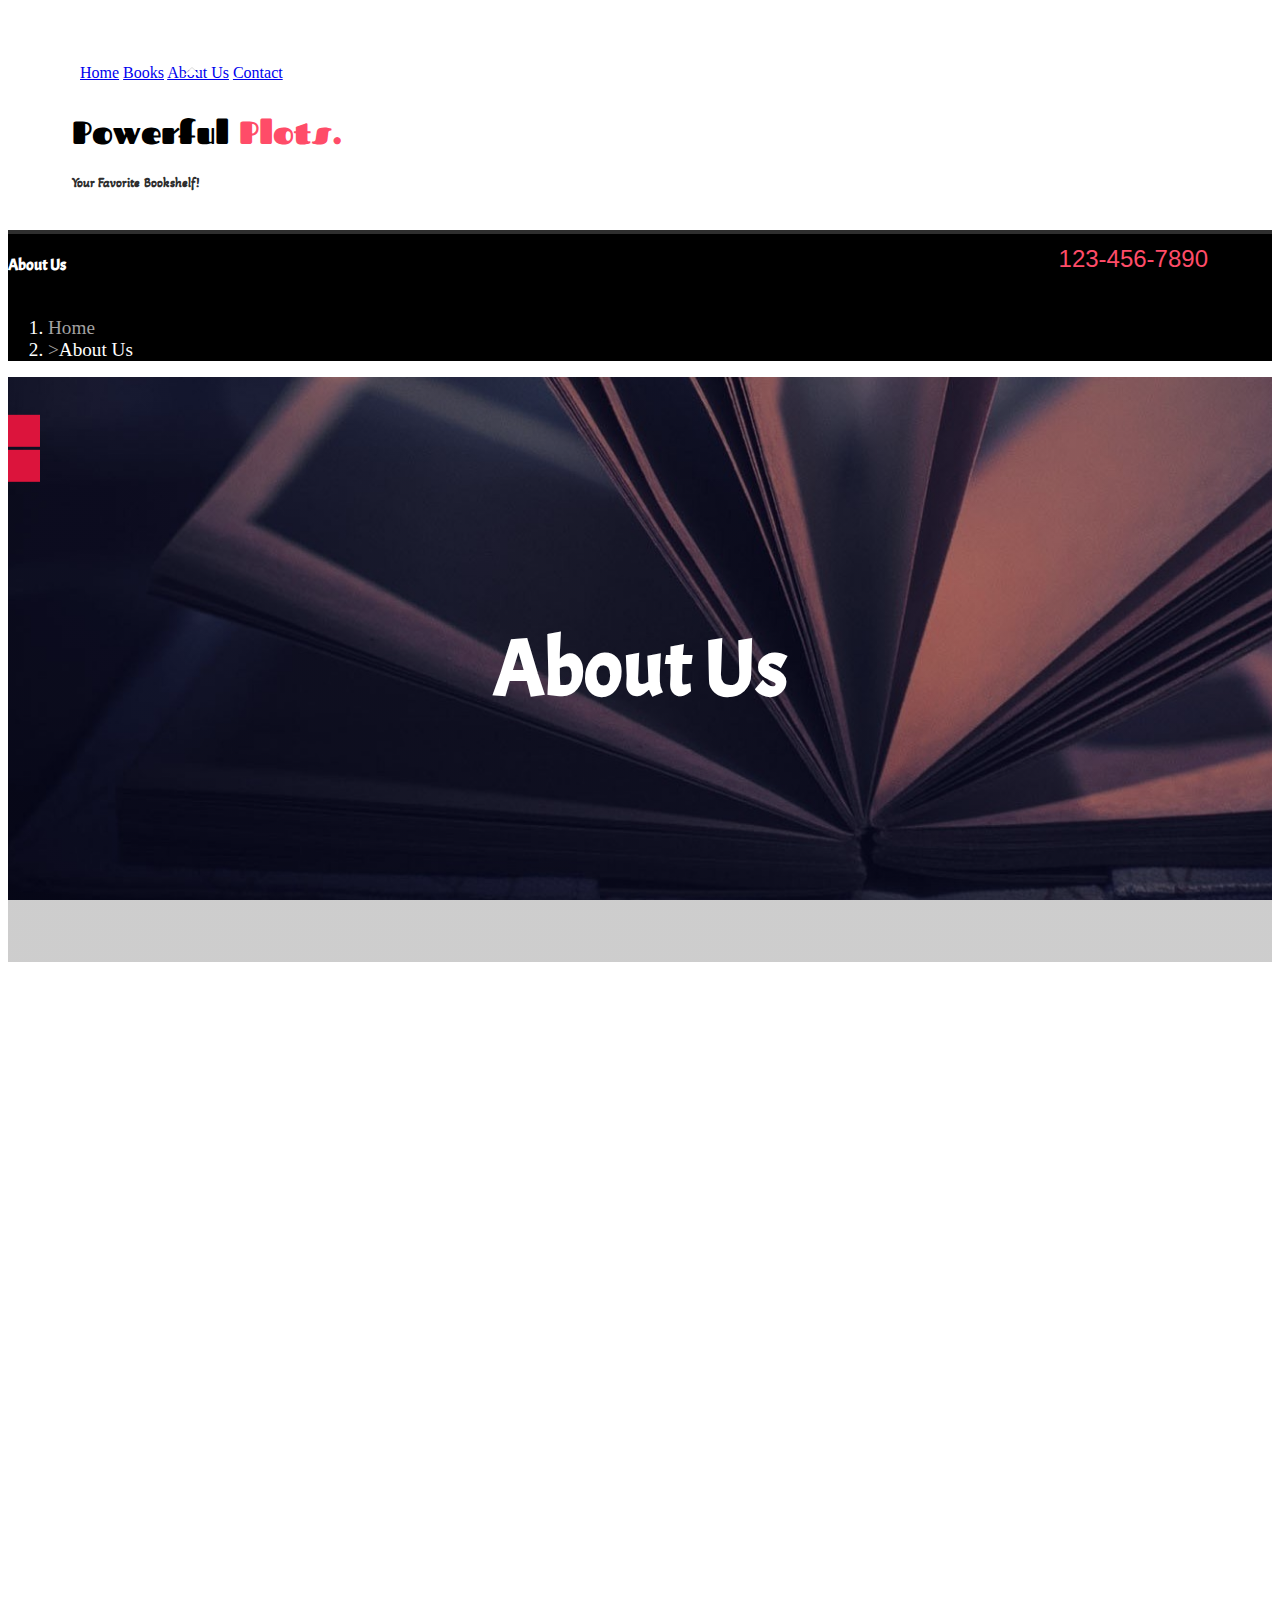
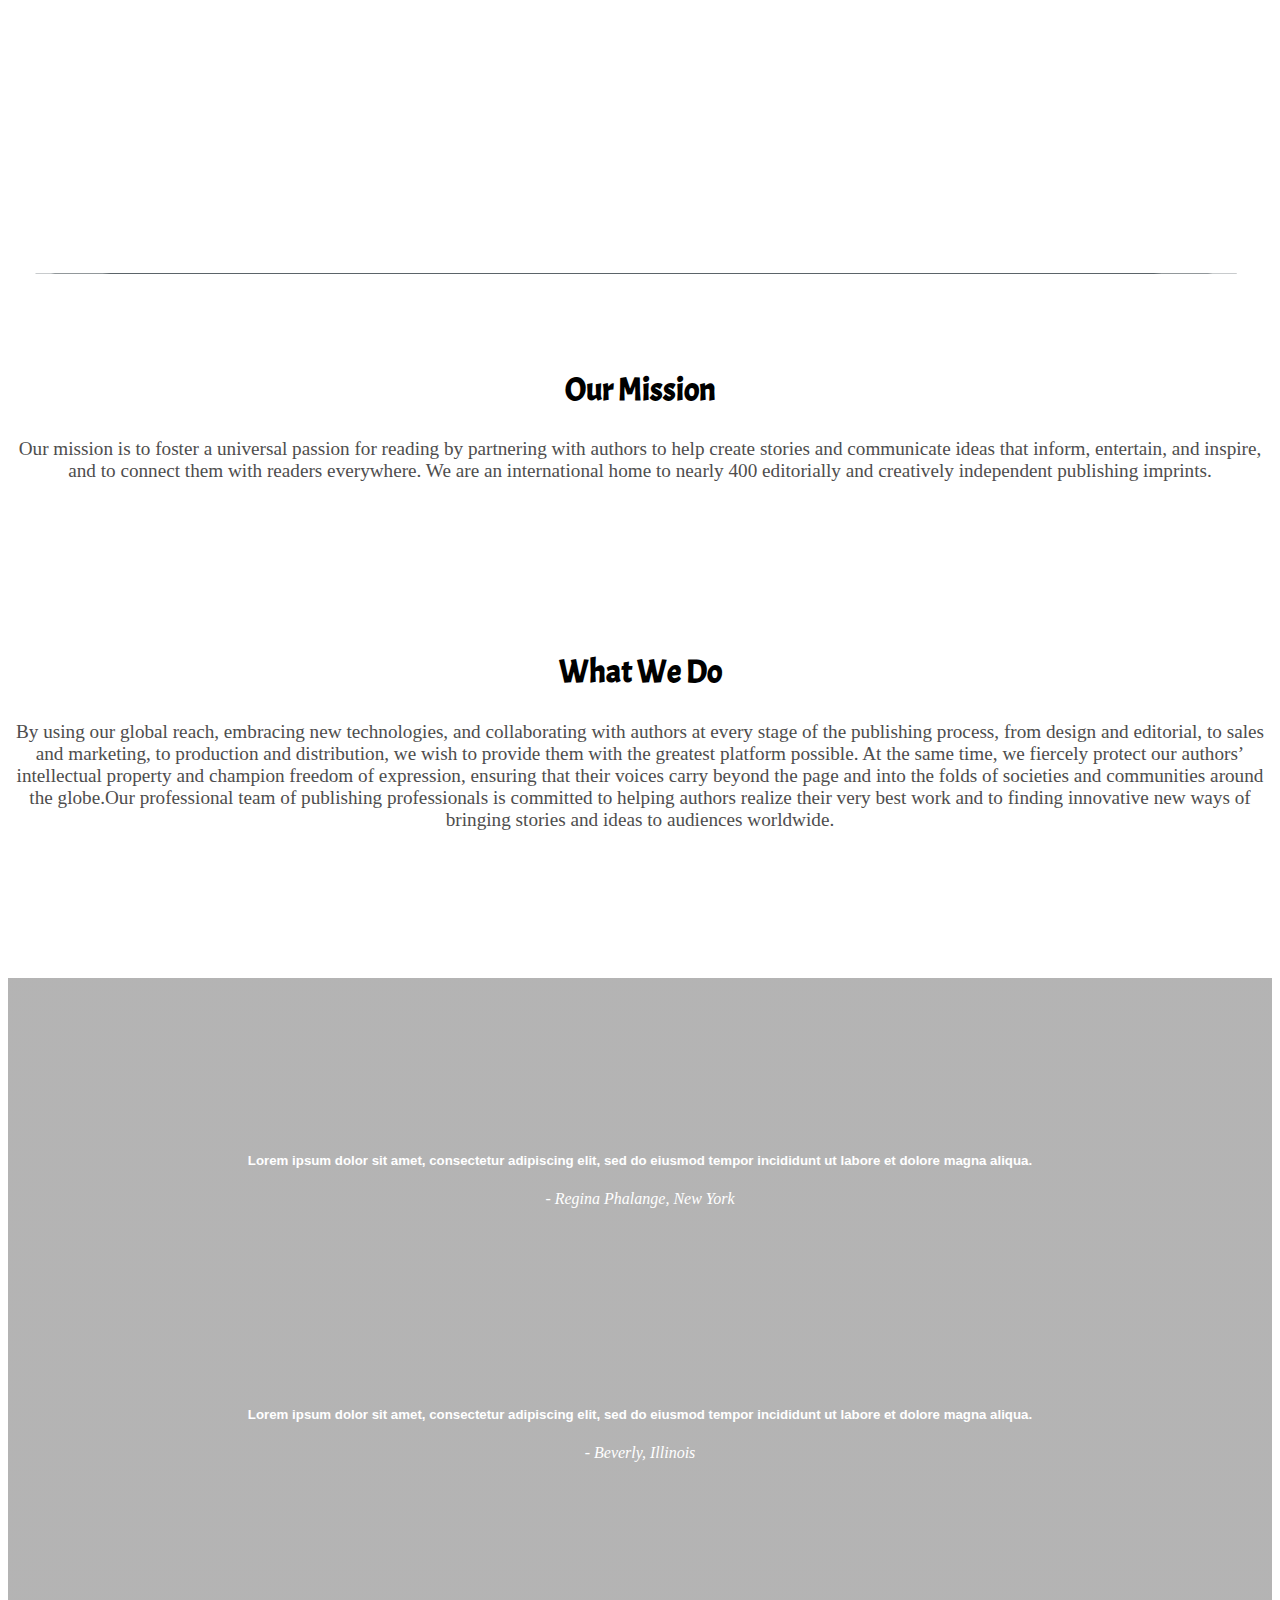
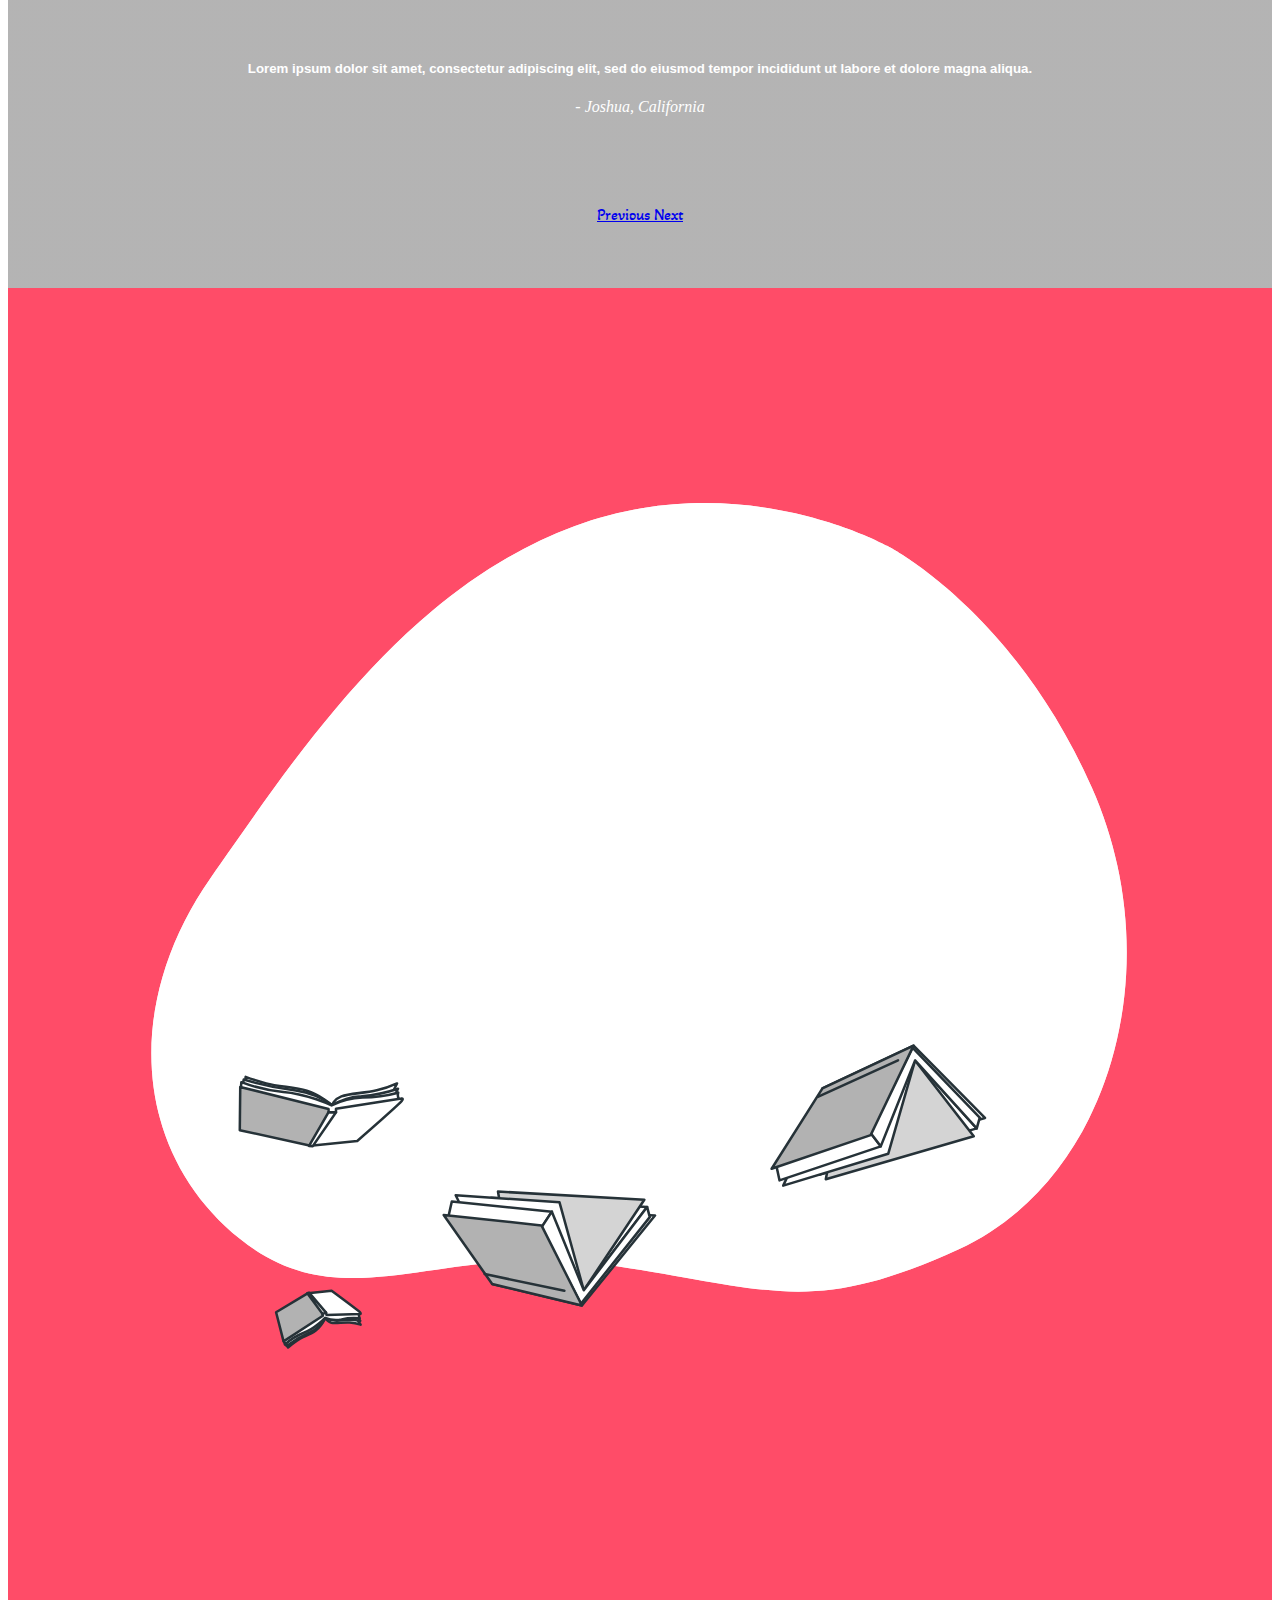
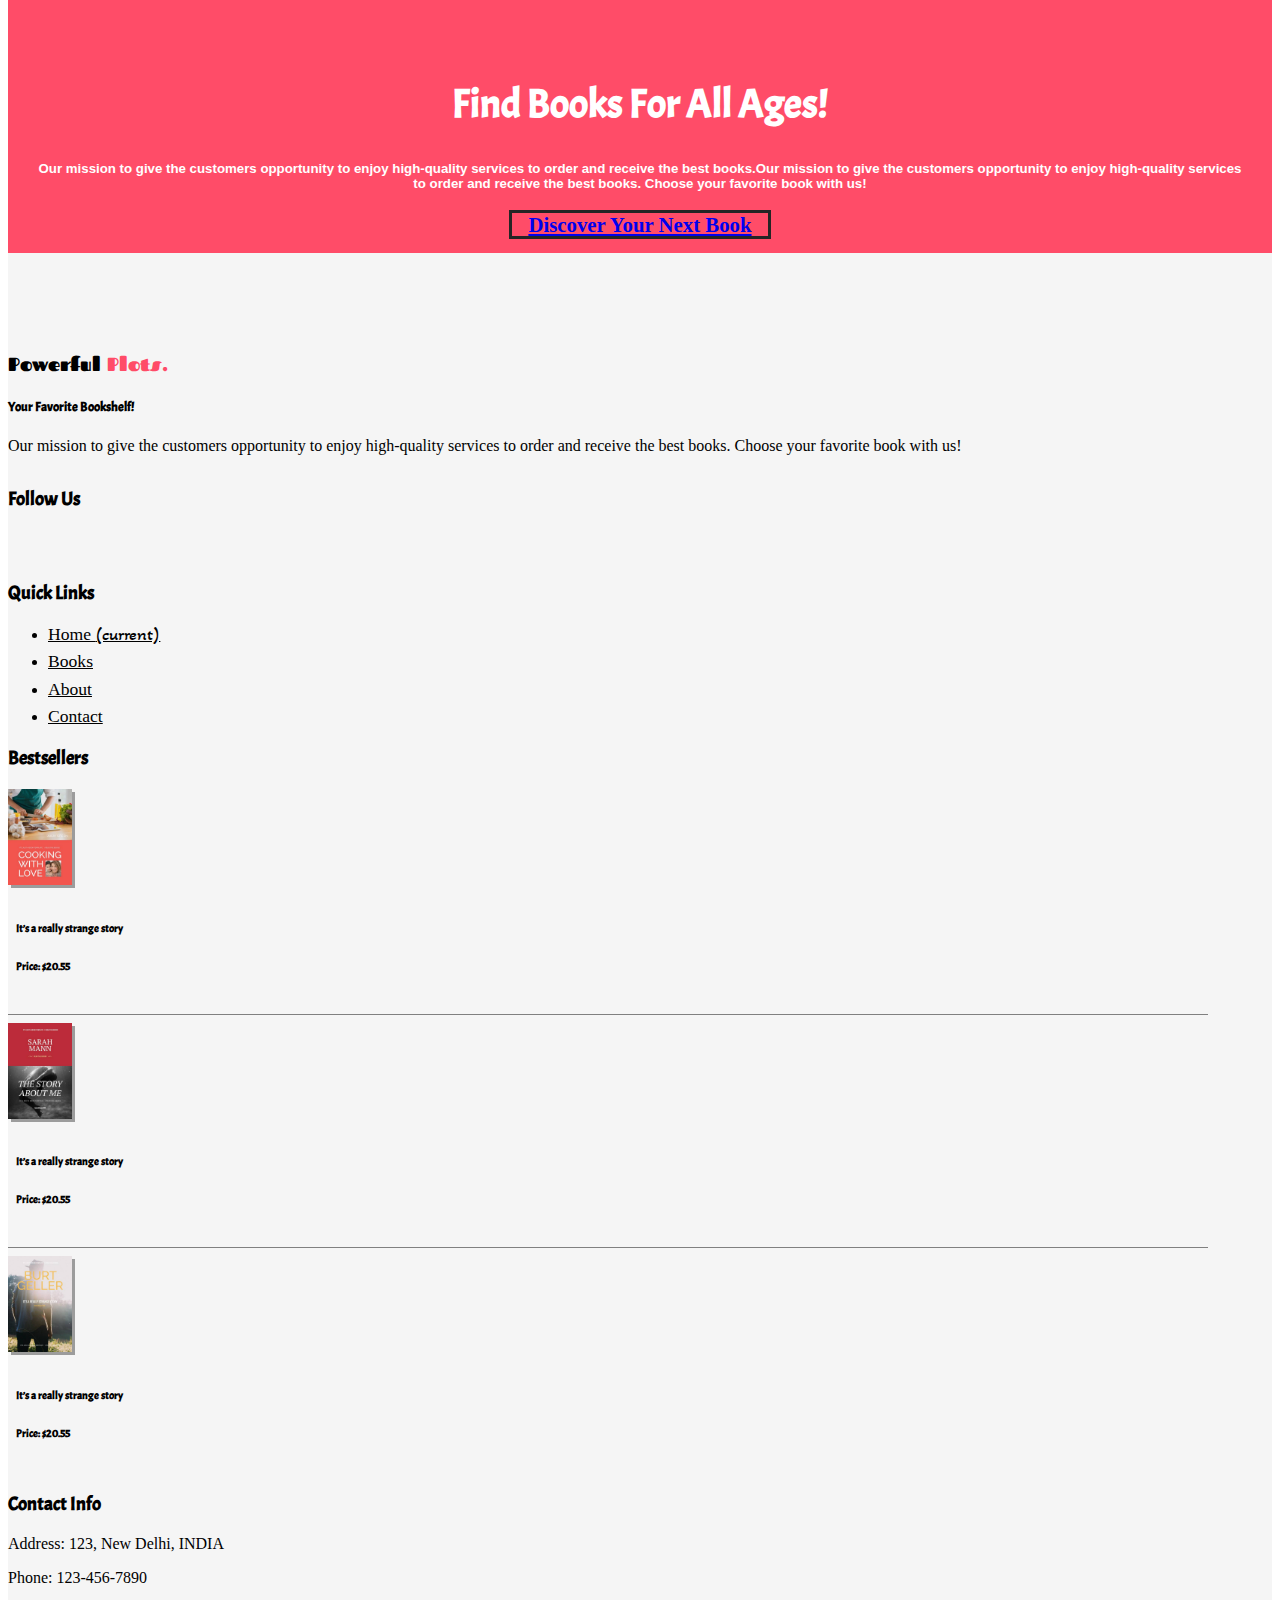
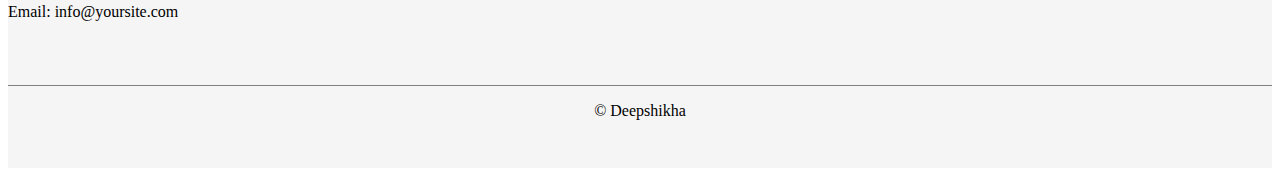
==== commit 171a5784: "Day 21" ====
--- a/About.html
+++ b/About.html
@@ -9,11 +9,10 @@
     <link rel="stylesheet" href="https://pro.fontawesome.com/releases/v5.10.0/css/all.css" integrity="sha384-AYmEC3Yw5cVb3ZcuHtOA93w35dYTsvhLPVnYs9eStHfGJvOvKxVfELGroGkvsg+p" crossorigin="anonymous"/>
 
     <!-- bootstrap cdn -->
-    <link rel="stylesheet" href="https://maxcdn.bootstrapcdn.com/bootstrap/4.0.0/css/bootstrap.min.css" integrity="sha384-Gn5384xqQ1aoWXA+058RXPxPg6fy4IWvTNh0E263XmFcJlSAwiGgFAW/dAiS6JXm" crossorigin="anonymous">
-    <script src="https://code.jquery.com/jquery-3.2.1.slim.min.js" integrity="sha384-KJ3o2DKtIkvYIK3UENzmM7KCkRr/rE9/Qpg6aAZGJwFDMVNA/GpGFF93hXpG5KkN" crossorigin="anonymous"></script>
-    <script src="https://cdnjs.cloudflare.com/ajax/libs/popper.js/1.12.9/umd/popper.min.js" integrity="sha384-ApNbgh9B+Y1QKtv3Rn7W3mgPxhU9K/ScQsAP7hUibX39j7fakFPskvXusvfa0b4Q" crossorigin="anonymous"></script>
-    <script src="https://maxcdn.bootstrapcdn.com/bootstrap/4.0.0/js/bootstrap.min.js" integrity="sha384-JZR6Spejh4U02d8jOt6vLEHfe/JQGiRRSQQxSfFWpi1MquVdAyjUar5+76PVCmYl" crossorigin="anonymous"></script>
-    
+    <link rel="stylesheet" href="https://cdn.jsdelivr.net/npm/bootstrap@4.5.3/dist/css/bootstrap.min.css" integrity="sha384-TX8t27EcRE3e/ihU7zmQxVncDAy5uIKz4rEkgIXeMed4M0jlfIDPvg6uqKI2xXr2" crossorigin="anonymous">
+    <script src="https://code.jquery.com/jquery-3.5.1.slim.min.js" integrity="sha384-DfXdz2htPH0lsSSs5nCTpuj/zy4C+OGpamoFVy38MVBnE+IbbVYUew+OrCXaRkfj" crossorigin="anonymous"></script>
+    <script src="https://cdn.jsdelivr.net/npm/bootstrap@4.5.3/dist/js/bootstrap.bundle.min.js" integrity="sha384-ho+j7jyWK8fNQe+A12Hb8AhRq26LrZ/JpcUGGOn+Y7RsweNrtN/tE3MoK7ZeZDyx" crossorigin="anonymous"></script>
+
     <!-- google fonts -->
    
     <link rel="preconnect" href="https://fonts.gstatic.com">
@@ -39,57 +38,66 @@
   
     <!---------------------------------------------------------- navbar ---------------------------------------------------------------->
 
-    
-<div class=" flex-row   sticky-top brank">
-  <div class="row">
-    <div class="col-lg-6 col-md-6 col-6">
-  
-  <a class="navbar-brand logo" href="#">Powerful <span style="color: #ff4c68;">Plots.</span></a>
-  <h5>Your Favorite Bookshelf!</h5>
-</div>
-  <div class="col-lg-6 col-md-6 col-6 l">
-  <h4 style="float: right;">Free Call <span style="color: #ff4c68; font-family: sans-serif;">123-456-7890</span></h4>
-</div>
-</div>
-</div>
-
-
-
-
-<nav class="navbar navbar-expand-md navbar-dark bg-dark">
- 
-  
-  
-    <div class="navbar-toggler-right">
-        <button class="navbar-toggler" type="button" data-toggle="collapse" data-target="#navbar" aria-controls="navbarTogglerDemo02" aria-expanded="false" aria-label="Toggle navigation">
-                    <div class="navbar-toggler-icon"></div>
-                </button>
-      </div>
-
-
-
-  <div class="collapse navbar-collapse flex-column " id="navbar">
-
-    <ul class="navbar-nav  w-100 justify-content-center px-3">
-      <ul class="navbar-nav  w-100 justify-content-center ">
-        <li class="nav-item ">
-            <a class="nav-link" href="#">Home</a>
-          </li>
-          <li class="nav-item active">
-            <a class="nav-link"  href="list.html">Books</a>
-          </li>
-          <li class="nav-item">
-            <a class="nav-link" href="about.html">About Us</a>
-          </li>
-          <li class="nav-item">
-            <a class="nav-link" href="contact.html">Contact</a>
-          </li>
-    </ul>
-    </ul>
-
-  </div>
-
-</nav> 
+    <section id="navigation">
+
+
+      <div class=" flex-row sticky-top brank">
+      <div class="row">
+          <div class="col-lg-6 col-md-6 col-6">
+  
+              <div class="row">
+              <div class="col-lg-2 col-md-2 col-2 b">
+       
+              <button id="customDropdown" type="button" class="bt" data-toggle="dropdown" aria-haspopup="true" aria-expanded="false">
+                  <i class="fa fa-bars" aria-hidden="true"></i>
+              </button>
+                  
+              <div class="dropdown-menu" aria-labelledby="customDropdown">
+                  <span class="dropdown-menu-arrow"></span>
+                  <a class="dropdown-item" href="#">Home</a>
+                  <a class="dropdown-item" href="#">Books</a>
+                  <a class="dropdown-item" href="#">About Us</a>
+                  <a class="dropdown-item" href="#">Contact</a>
+              </div>
+              </div>
+               
+              <div class="col-lg-10 col-md-10 col-10 h">
+              <h1 class="navbar-brand logo" href="#">Powerful <span style="color: #ff4c68;">Plots.</span></h1>
+              <h5>Your Favorite Bookshelf!</h5>
+              </div>
+              </div>
+                  
+        </div>
+          <div class="col-lg-6 col-md-6 col-6 l">
+              <h4 style="float: right;">Free Call <span style="color: #ff4c68; font-family: sans-serif;">123-456-7890</span></h4>
+          </div>
+      </div>
+      </div>
+        
+        
+  </section>
+      
+  <section id="bread">
+      <div class="container">
+      <div class="row">
+  
+          <div class="col-lg-4 col-md-4 col-4 tit">
+              <h4>About Us</h4>
+          </div>
+  
+          <div class="col-lg-8 col-md-8 col-8 tot">
+              <nav aria-label="breadcrumb">
+                  <ol class="breadcrumb float-right">
+                  <li class="breadcrumb-item not-active"><a href="#">Home</a></li>
+                  <li class="breadcrumb-item active" aria-current="page">About Us</li>
+                  </ol>
+              </nav>
+          </div>
+  
+  
+      </div>
+      </div>
+  </section>
 
 
  <!-------------------------------------------------- container 0 ----------------------------------------------------------------------->
--- a/css/About.css
+++ b/css/About.css
@@ -103,122 +103,236 @@
 /************************************************************* navbar ****************************************************************/
 
 
-.navbar 
+#navigation .navbar 
 {
     padding:0.8rem;
 }
   
   
-  .brank
+#navigation .brank
   {
       padding: 1rem 4rem 1rem;
       background-color: #fff;
       border-bottom: 4px solid #2e2e2e;
   }
-  .brank h5
+  #navigation .brank h5
   {
       color: #2e2e2e;
       font-family: 'Akaya Telivigala', cursive;
   }
   
-  .brank h4
+  #navigation .brank h4
   {
       font: 1.5rem sans-serif;
   }
-  
-  .l
+
+  
+  #navigation .l
   {
       display: block;
       justify-content: left;
       align-self: center;
        
   }
-  
-  
-  .navbar-brand 
+  #navigation .b
+  {
+      display: block;
+      align-self: center;
+     padding-right: 0;
+       
+  }
+  #navigation .h
+  {
+      display: block;
+      justify-content: left;
+      align-self: center;
+      /* padding-left: 0; */
+  }
+  
+  
+  #navigation .navbar-brand 
   {
       color: #000;
       font-size: 2rem;
   }
-  .navbar-brand:hover
+  #navigation  .navbar-brand:hover
   {
       color: #000;
   } 
-  
-  .navbar-nav .nav-item 
-  {
-      padding: 0 12px;
-  }
-  
-  @media only screen and (min-width: 768px){
-     .navbar-nav li {
-          display: inline-block;
-      }
-   .navbar-nav li a {
-          display: inline-block;
-      }
-  .navbar-nav .nav-item>.nav-link:hover {
-          color: #fff;
-          transition: 0.35s;
-      }
-  
-      .navbar-nav .nav-item>.nav-link .active:hover {
-          color: #fff;
-          transition: 0.35s;
-      }
-  
-      .navbar-nav .nav-link::after {
-          content: "";
-          display: block;
-          width: 0;
-          height: 2px;
-          background: #fff;
-          transition:all 0.35s ease;
-      }
-      .navbar-nav .active>.nav-link::after{
-          content: "";
-          display: block;
-          width: 100%;
-          height: 2px;
-          background: #fff;
-      } 
-      .navbar-nav .nav-link:hover::after{
-          width: 100%;
-          transition:all 0.35s ease;
-      }
-  }
-  
-  
-  @media only screen and (max-width: 575px)
-  {
-    .navbar 
-    {
-        padding:0.1rem;
-    }
-      .brank
-      {
-          padding: 1rem 2rem 1rem;
+
+ 
+  
+
+
+  
+#navigation .dropdown-menu
+{
+    margin-top: 0.8rem;
+    background-color: white;
+    border-radius: 0;
+    padding: 0.5rem;
+}
+
+
+#navigation .dropdown-menu-arrow 
+{
+  top: -25px;
+  left: 10%;
+  width: 0;
+  height: 8px;
+  position: relative;
+}
+#navigation .dropdown-menu-arrow:before,
+#navigation .dropdown-menu-arrow:after {
+  content: "";
+  position: absolute;
+  display: block;
+  width: 0;
+  height: 0;
+  border-width: 7px 8px;
+  border-style: solid;
+  border-color: transparent;
+  z-index: 1001;
+}
+#navigation .dropdown-menu-arrow:after {
+  bottom: -18px;
+  right: -8px;
+  border-bottom-color: #fff;
+}
+#navigation .dropdown-menu-arrow:before {
+  bottom: -17px;
+  right: -8px;
+  border-bottom-color: rgba(0,0,0,.15);
+}
+
+#navigation .bt
+{
+    background: transparent;
+    border: none;
+}
+
+#navigation .dropdown-menu-arrow:after
+{
+    font-size: 2rem;
+}
+
+#navigation .fa
+{
+    font-size: 2rem;
+}
+
+  
+@media only screen and (max-width: 575px)
+  {
+        #navigation .navbar 
+        {
+            padding:0.1rem;
+        }
+        #navigation  .brank
+        {
+          padding: 1rem 1rem 1rem;
           background-color: #fff;
           border-bottom: 4px solid #2e2e2e;
-      }
-  
-      .brank a
-      {
-          font-size: 1rem;;
-      }
-      .brank h5
-      {
-          font-size: 0.7rem;
-      }
-  
-      .brank h4
-      {
-          font: 0.6rem sans-serif;
-      }
-  
-  }
-
-
+        }
+  
+        #navigation  .brank h5
+        {
+            font-size: 0.7rem;
+        }
+    
+        #navigation  .brank h4
+        {
+            font: 0.6rem sans-serif;
+        }
+
+        #navigation .fa
+        {
+            font-size: 1rem;
+        }
+
+
+        #navigation .dropdown-menu-arrow 
+        {
+            left: 6%;
+        }
+
+        #navigation .navbar-brand 
+        {
+            font-size: 1rem;
+            margin-bottom: 0.2rem;
+            padding-bottom: 0;
+        }
+  
+  }
+
+  /*************************** Breadcrumb **************/
+
+  #bread
+  {
+    background-color: black;
+  }
+
+  #bread h4
+  {
+      color: white;
+      font-weight: bold;
+  }
+
+  #bread .breadcrumb-item + .breadcrumb-item::before 
+  {
+        content: ">";
+        color:rgb(163, 162, 162);
+        font-size: 1.2rem;
+  }
+
+  #bread .breadcrumb
+  {
+      background-color: black;
+      border-radius: 0;
+  }
+
+  #bread ol > li
+  {
+    color: white;
+     font-size: 1.2rem;
+  }
+
+  #bread ol > li > a 
+  {
+    color:rgb(163, 162, 162);
+    text-decoration: none;
+    font-size: 1.2rem;
+  }
+
+  #bread ol > li > a:hover
+  {
+      text-decoration: none;
+      color:white;
+  }
+
+  #bread .tit
+  {
+    display: flex;
+    align-items: center;
+  } 
+  
+  #bread .tot
+  {
+    padding-top: 0.3rem;
+  }  
+
+@media only screen and (max-width: 575px)
+{
+    #bread h4
+    {
+        font-size: 1rem;
+    }
+
+    #bread ol > li > a,  #bread .active, #bread .breadcrumb-item + .breadcrumb-item::before 
+    {
+        font-size: 0.8rem;  
+    }
+}
 
 /************************************************************* container 0 ****************************************************************/
 
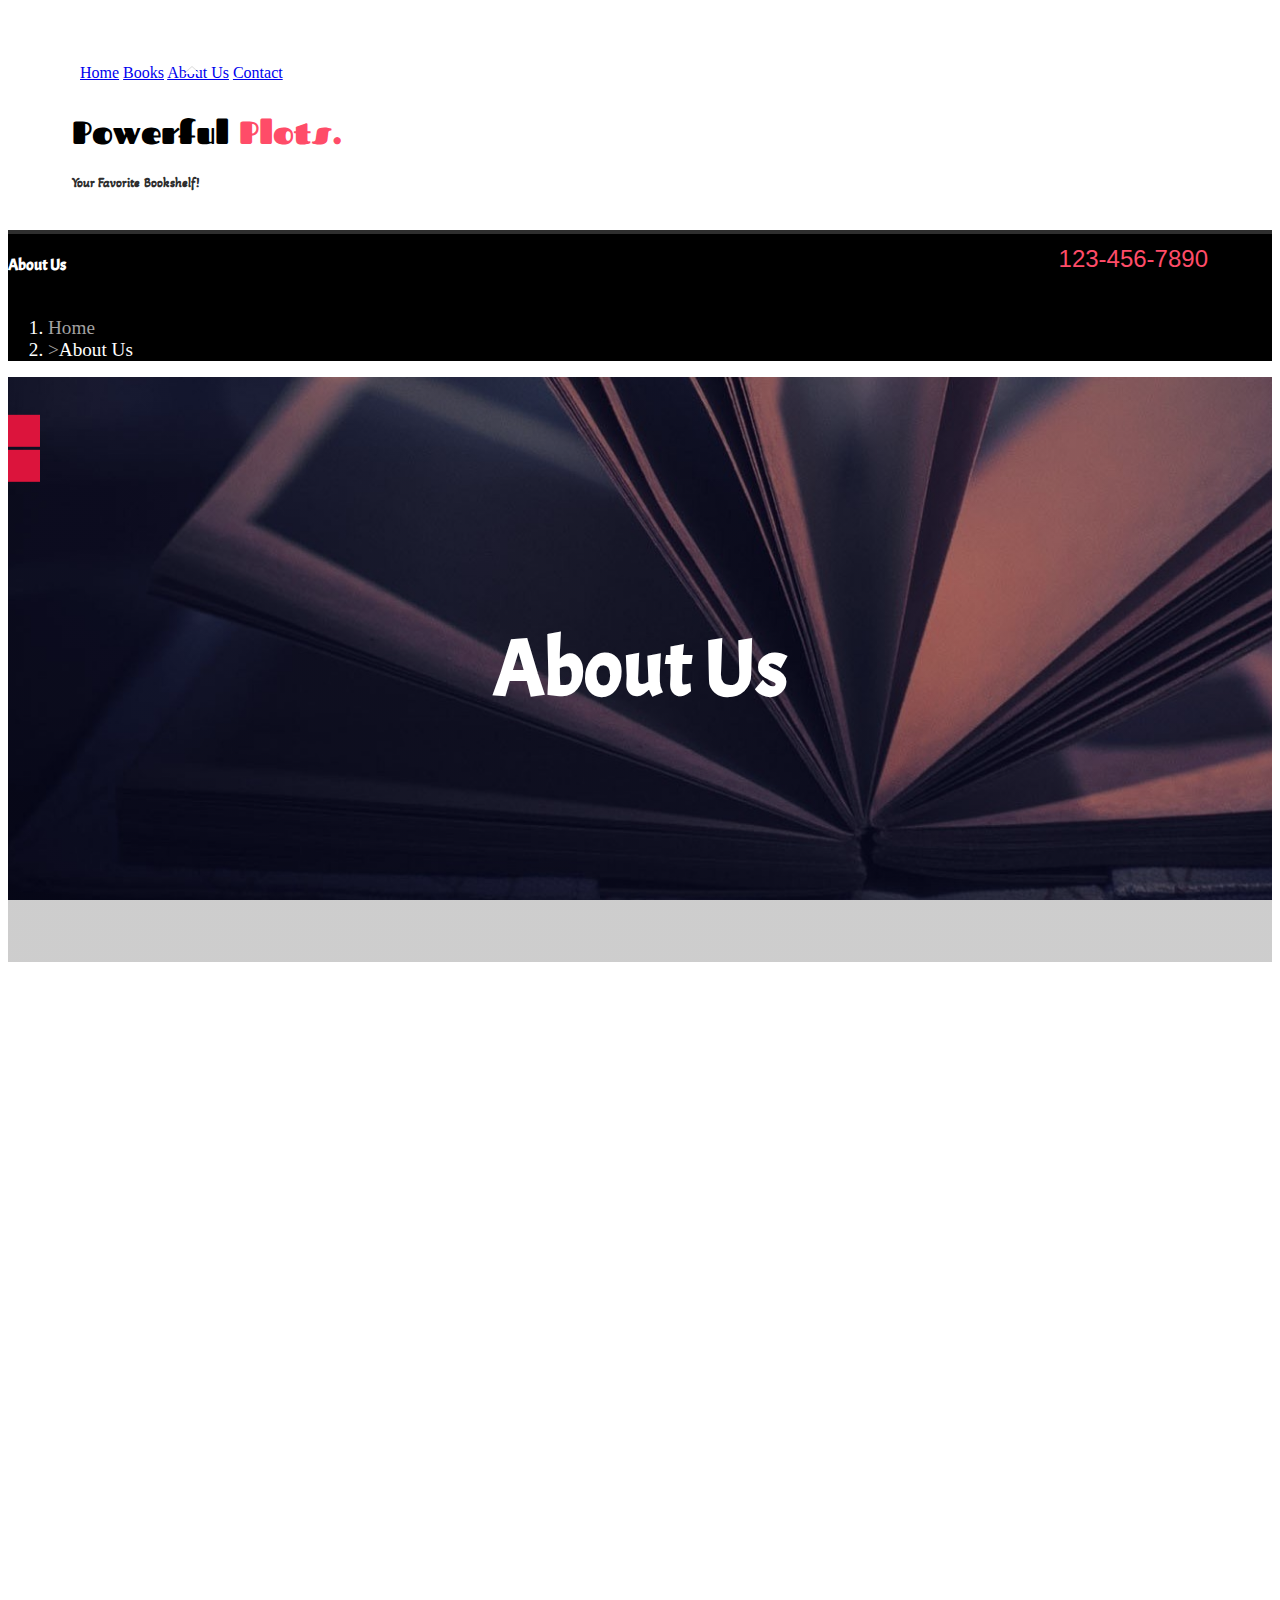
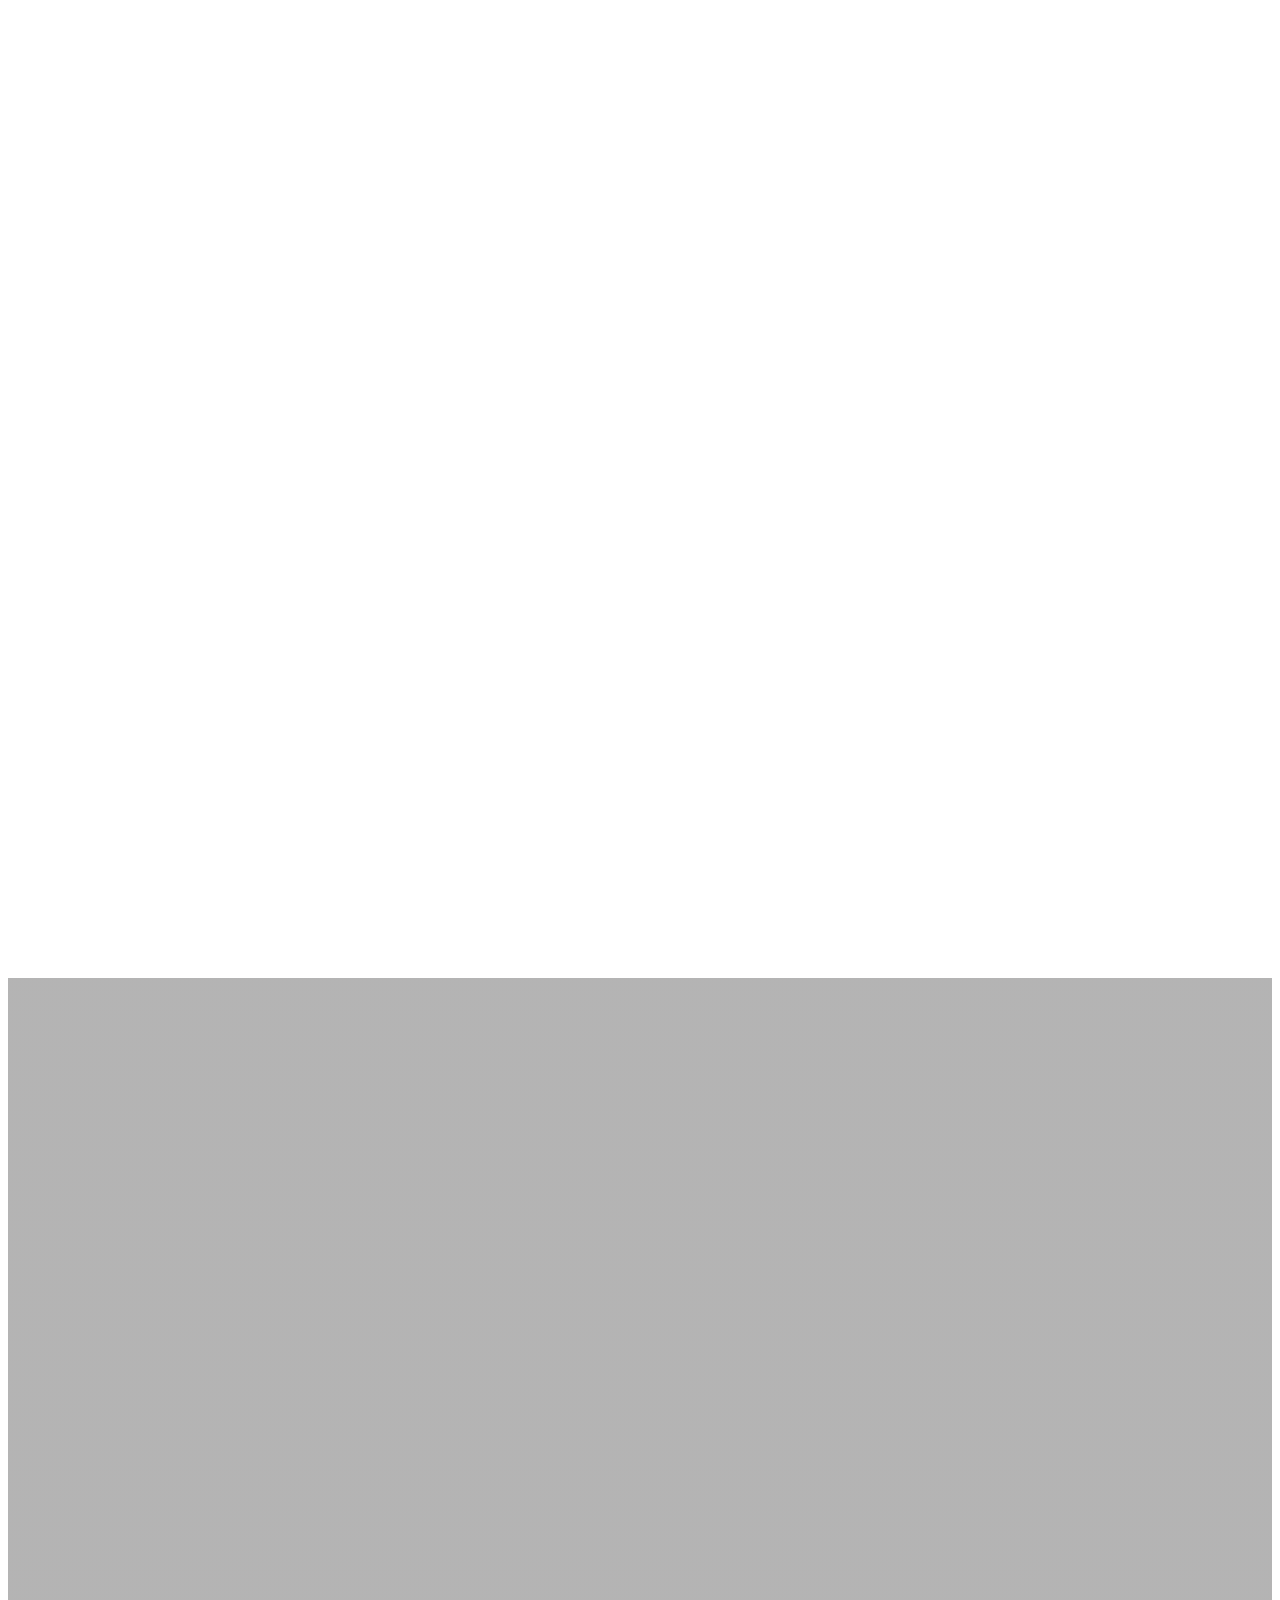
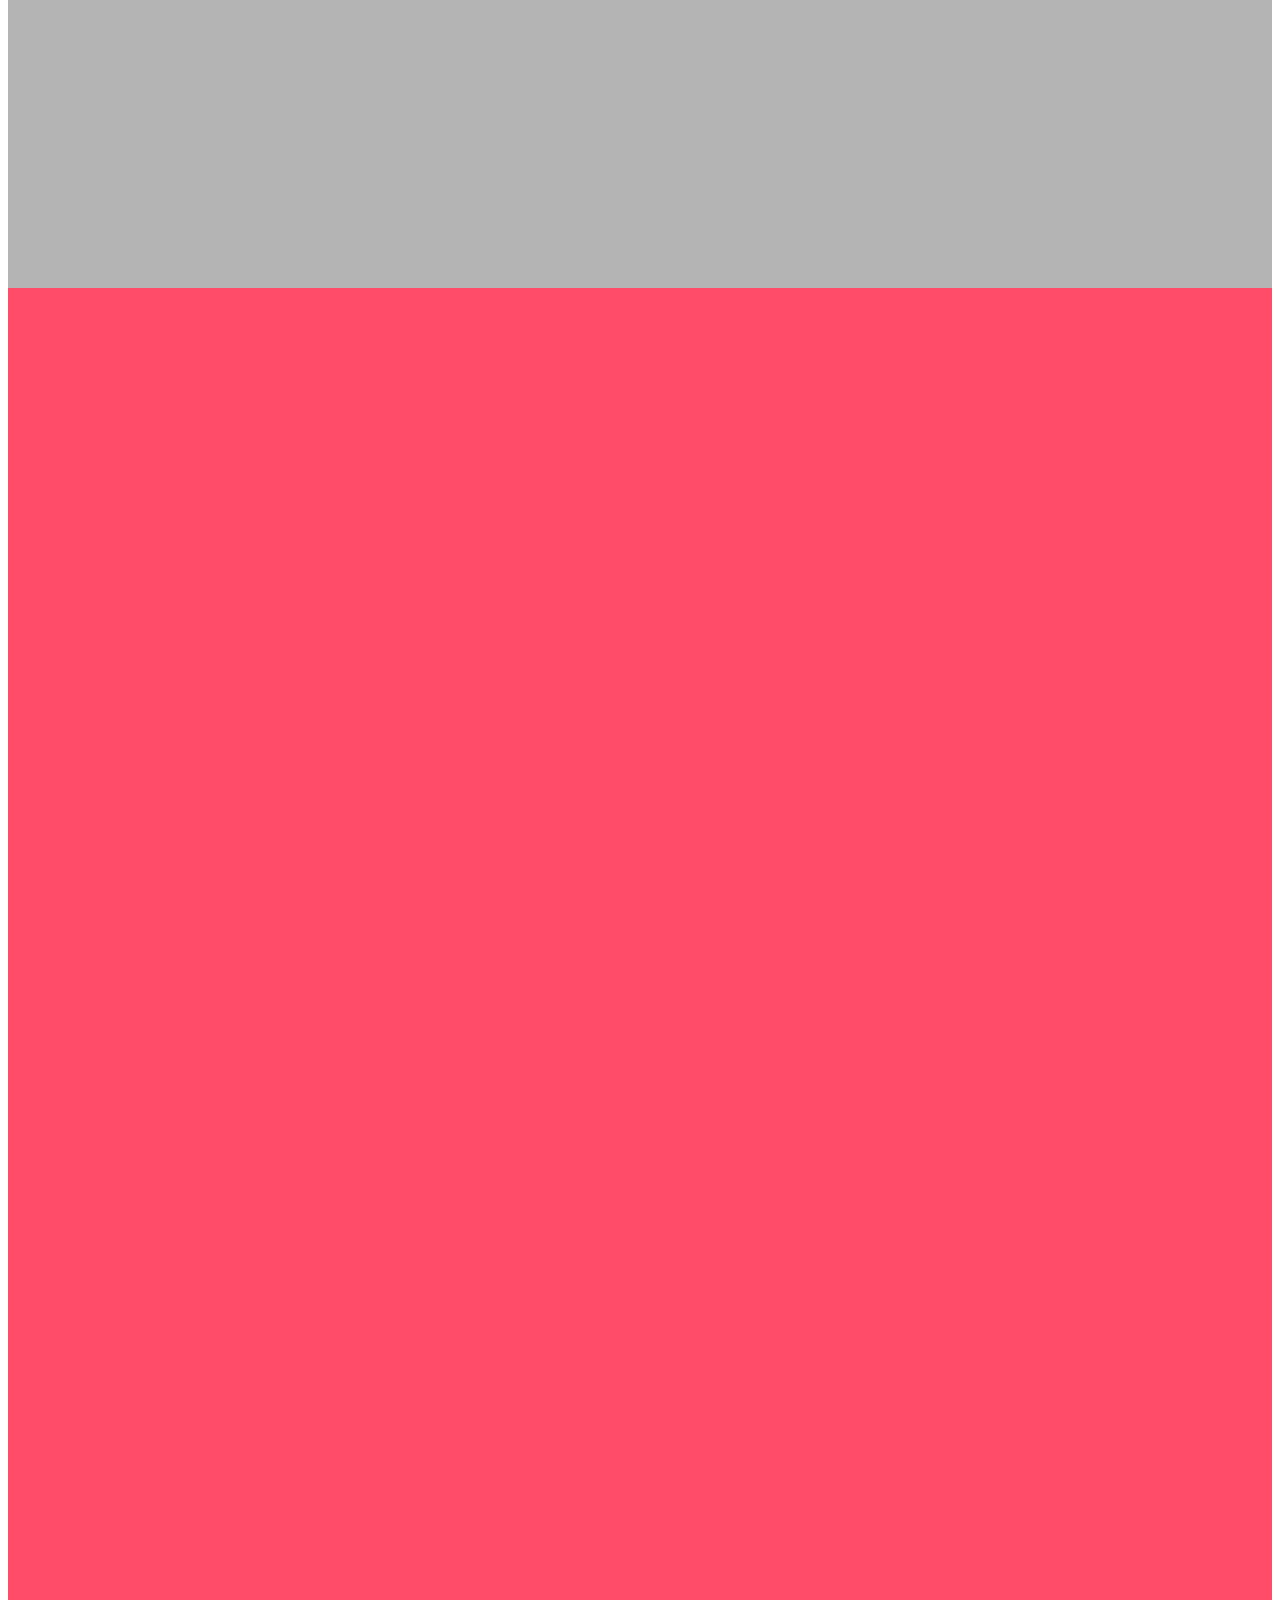
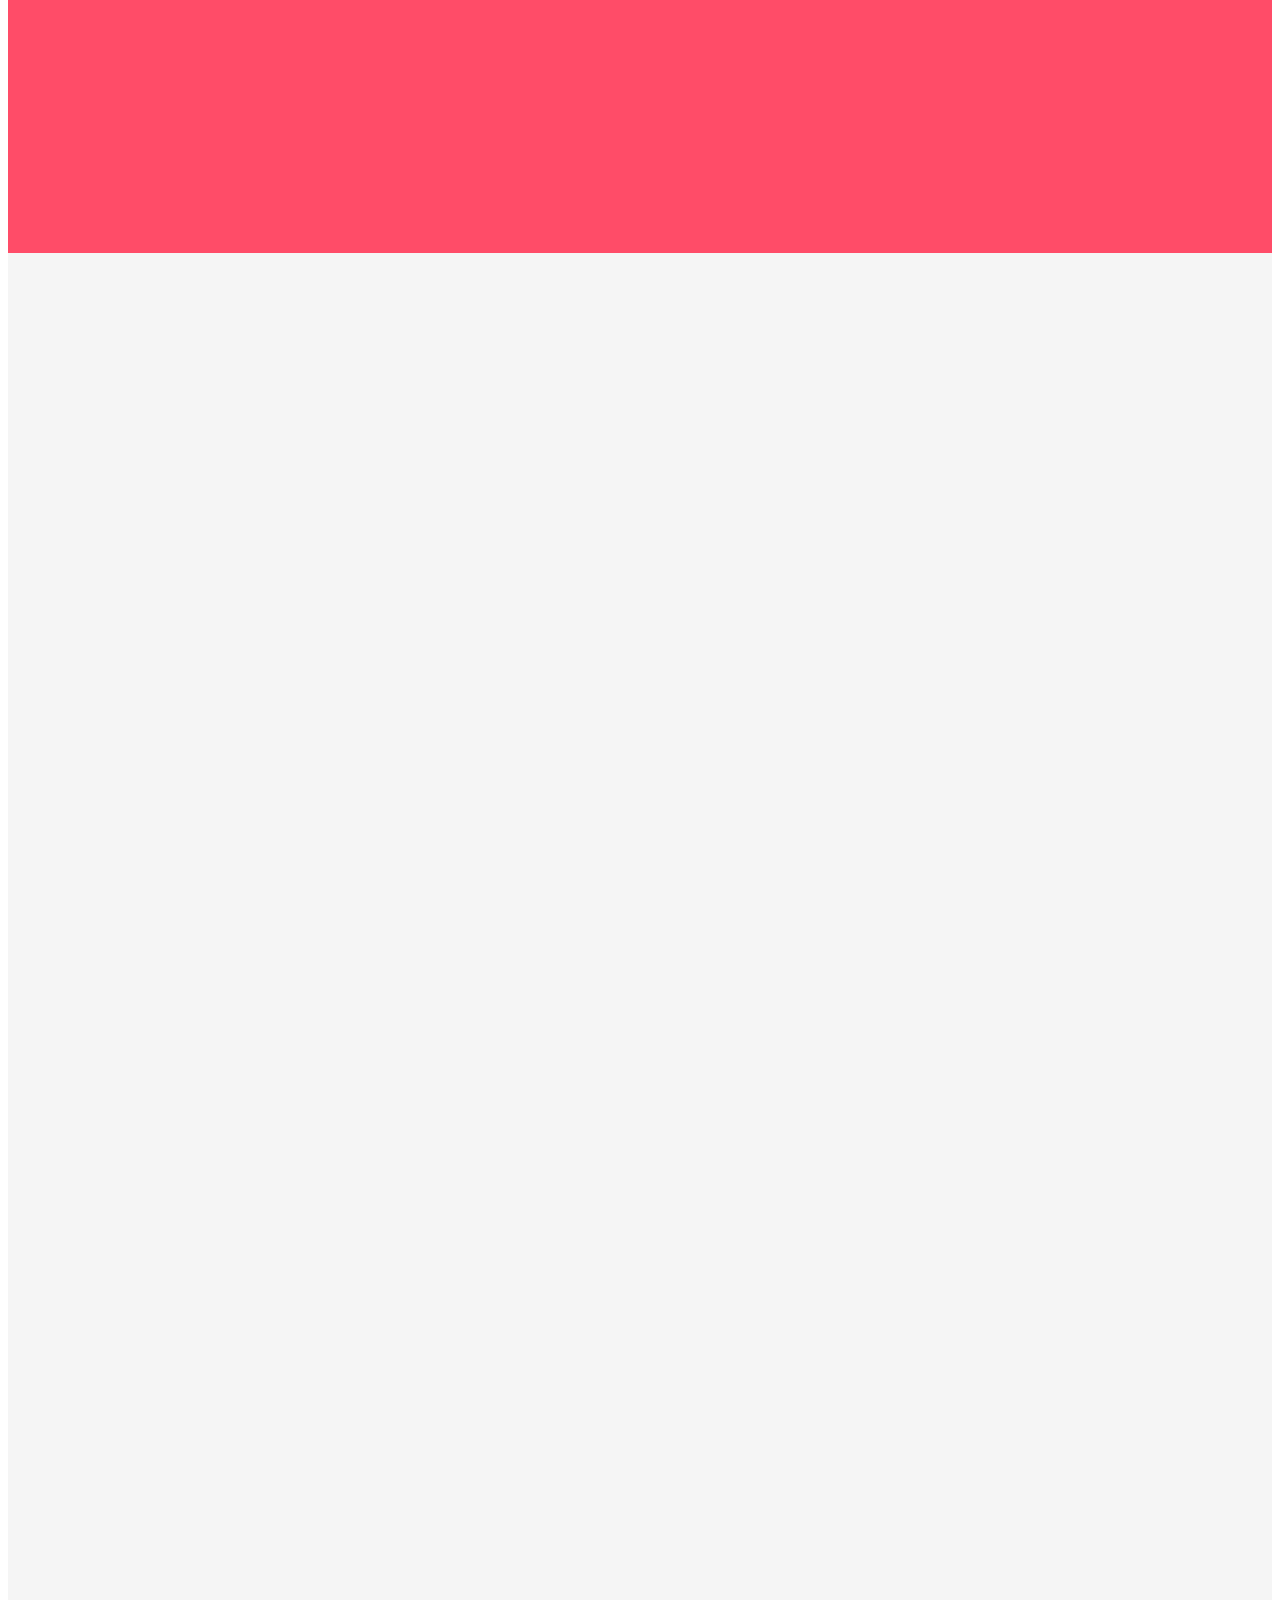
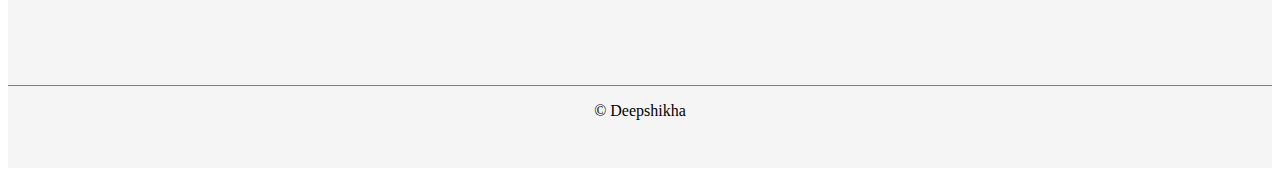
==== commit 654070bf: "Day 21" ====
--- a/About.html
+++ b/About.html
@@ -29,6 +29,7 @@
     
     <!-- css stylesheet -->
     <link rel="stylesheet" href="css/About.css">
+    <link rel="stylesheet" href="https://unpkg.com/aos@next/dist/aos.css" />
 
     <title>About Us - Powerful Plots.</title>
 </head>
@@ -38,7 +39,7 @@
   
     <!---------------------------------------------------------- navbar ---------------------------------------------------------------->
 
-    <section id="navigation">
+    <section id="navigation" class="sticky-top">
 
 
       <div class=" flex-row sticky-top brank">
@@ -56,7 +57,7 @@
                   <span class="dropdown-menu-arrow"></span>
                   <a class="dropdown-item" href="#">Home</a>
                   <a class="dropdown-item" href="#">Books</a>
-                  <a class="dropdown-item" href="#">About Us</a>
+                  <a class="dropdown-item ac" href="#">About Us</a>
                   <a class="dropdown-item" href="#">Contact</a>
               </div>
               </div>
@@ -133,7 +134,7 @@
 
         <div class="row">
 
-            <div class="col-lg-6 col-md-12">
+            <div class="col-lg-6 col-md-12"  data-aos="fade-right" data-aos-delay="25" data-aos-duration="1000" data-aos-easing="ease-in-out">
                 
 
                 <style>svg#freepik_stories-on-the-office:not(.animated) .animable {opacity: 0;}svg#freepik_stories-on-the-office.animated #freepik--background-complete--inject-17 {animation: 1s 1 forwards ease-in fadeIn;animation-delay: 0.4s;opacity: 0}svg#freepik_stories-on-the-office.animated #freepik--character-3--inject-17 {animation: 1s 1 forwards ease-in slideUp;animation-delay: 0.3s;opacity: 0}svg#freepik_stories-on-the-office.animated #freepik--Desk--inject-17 {animation: 1s 1 forwards cubic-bezier(.36,-0.01,.5,1.38) fadeIn;animation-delay: 0.3s;opacity: 0}svg#freepik_stories-on-the-office.animated #freepik--character-4--inject-17 {animation: 1s 1 forwards ease-in slideUp;animation-delay: 0.3s;opacity: 0}svg#freepik_stories-on-the-office.animated #freepik--character-2--inject-17 {animation: 1s 1 forwards ease-in slideUp;animation-delay: 0.3s;opacity: 0}svg#freepik_stories-on-the-office.animated #freepik--character-1--inject-17 {animation: 1s 1 forwards ease-in slideLeft;animation-delay: 0.3s;opacity: 0}svg#freepik_stories-on-the-office.animated #freepik--Plant--inject-17 {animation: 1s 1 forwards ease-in slideUp;animation-delay: 0.3s;opacity: 0}            @keyframes fadeIn {                0% {                    opacity: 0;                }                100% {                    opacity: 1;                }            }                    @keyframes slideUp {                0% {                    opacity: 0;                    transform: translateY(30px);                }                100% {                    opacity: 1;                    transform: inherit;                }            }                    @keyframes slideLeft {                0% {                    opacity: 0;                    transform: translateX(-30px);                }                100% {                    opacity: 1;                    transform: translateX(0);                }            }        </style>
@@ -155,7 +156,7 @@
           <path d="M675,338.15l-34.4-20.29a1.62,1.62,0,0,1-.84-.85,1.59,1.59,0,0,1,.62-1.38,23.69,23.69,0,0,1,18.38-7.22,21,21,0,0,1,16.62,10.34c3.32,5.93,3.43,13.77-.38,19.4" style="fill: #DC143C; transform-origin: 658.81px 323.262px;" id="el9fo1c1zyrh4" class="animable"></path><path d="M645.52,311.38a1.76,1.76,0,0,1,.45-.06c.3,0,.73-.07,1.3-.06a25.88,25.88,0,0,1,4.77.38,28.08,28.08,0,0,1,14.09,6.8,28.38,28.38,0,0,1,8.18,13.34,26.34,26.34,0,0,1,.85,4.72c.06.56.05,1,.07,1.29a1.64,1.64,0,0,1,0,.46s-.07-.62-.21-1.74a29,29,0,0,0-9.14-17.77,29.23,29.23,0,0,0-18.59-7.32A17.27,17.27,0,0,1,645.52,311.38Z" style="fill: rgb(38, 50, 56); transform-origin: 660.383px 324.754px;" id="elw5z95y076p" class="animable"></path><path d="M670.3,324.15a8.89,8.89,0,0,1-1.74.79c-1.09.43-2.62,1-4.34,1.52s-3.28,1-4.42,1.26a8.78,8.78,0,0,1-1.88.36,9.18,9.18,0,0,1,1.8-.64l4.38-1.37,4.37-1.41A8.51,8.51,0,0,1,670.3,324.15Z" style="fill: rgb(38, 50, 56); transform-origin: 664.11px 326.115px;" id="el2gwkp3es122" class="animable"></path><path d="M664.89,309.6a24.38,24.38,0,0,1,.19,7.69,24.39,24.39,0,0,1-.2-3.85A23.35,23.35,0,0,1,664.89,309.6Z" style="fill: rgb(38, 50, 56); transform-origin: 665.052px 313.445px;" id="elva5r690x8c" class="animable"></path><path d="M640.26,317.47a17.4,17.4,0,0,1,2.5-.88c1.56-.48,3.74-1.09,6.17-1.67s4.64-1,6.25-1.32a14.66,14.66,0,0,1,2.62-.35,20.92,20.92,0,0,1-2.56.64c-1.6.35-3.8.84-6.22,1.43s-4.6,1.14-6.18,1.55A17.68,17.68,0,0,1,640.26,317.47Z" style="fill: rgb(38, 50, 56); transform-origin: 649.03px 315.36px;" id="elrpo74u12do7" class="animable"></path><path d="M659.1,340.92c-3-2.24-6.09-2.68-9.8-2.54a30,30,0,0,0-10.72,2.77c-5.8,2.54-11.25,6.29-14.72,11.59s-4.67,12.31-2.07,18.09a2.55,2.55,0,0,0,1.17,1.42,2.79,2.79,0,0,0,1.94-.15c6.6-2.15,13.24-4.32,19.31-7.69s11.58-8.06,14.84-14.18a12.25,12.25,0,0,0,1.56-4.71,5.86,5.86,0,0,0-1.51-4.6" style="fill: #DC143C; transform-origin: 640.516px 355.357px;" id="elkj5jqzvimte" class="animable"></path><path d="M659.16,340.23a2.74,2.74,0,0,1-.48.19l-1.38.48-1,.33-1.17.45c-.83.34-1.8.68-2.82,1.17l-1.62.74c-.56.26-1.12.58-1.72.88-1.19.59-2.4,1.34-3.69,2.1a64.23,64.23,0,0,0-7.81,5.79,65.28,65.28,0,0,0-6.74,7c-.92,1.18-1.82,2.29-2.55,3.4-.38.55-.77,1.06-1.09,1.59s-.64,1-.94,1.51c-.62.95-1.08,1.86-1.52,2.65-.22.4-.43.76-.6,1.1s-.32.66-.46.95l-.65,1.31a2.92,2.92,0,0,1-.25.45,2.62,2.62,0,0,1,.18-.48c.14-.35.34-.8.57-1.35.13-.29.28-.62.43-1s.37-.72.57-1.12c.43-.8.87-1.73,1.48-2.69l.92-1.53c.32-.54.7-1.06,1.07-1.62.73-1.12,1.63-2.24,2.54-3.44a62.43,62.43,0,0,1,6.77-7.08,61.37,61.37,0,0,1,7.88-5.8c1.3-.76,2.53-1.5,3.74-2.08.6-.3,1.16-.61,1.73-.87l1.64-.71c1-.48,2-.8,2.86-1.12.43-.15.82-.31,1.19-.43l1-.3,1.41-.4A1.66,1.66,0,0,1,659.16,340.23Z" style="fill: rgb(38, 50, 56); transform-origin: 640.915px 356.275px;" id="elsytrg7u83w" class="animable"></path><path d="M636.05,352.74a68.78,68.78,0,0,1-7.2,2.32,69.56,69.56,0,0,1-7.31,1.92,72,72,0,0,1,7.19-2.32A68.66,68.66,0,0,1,636.05,352.74Z" style="fill: rgb(38, 50, 56); transform-origin: 628.795px 354.86px;" id="elqy7vyzuc59o" class="animable"></path><path d="M635.75,368.62a11.14,11.14,0,0,1-.16-2.24c0-1.39,0-3.3,0-5.42s.17-4,.28-5.41a11.27,11.27,0,0,1,.29-2.23,13.28,13.28,0,0,1,0,2.25c0,1.52-.1,3.36-.16,5.4s-.1,3.89-.14,5.41A12.07,12.07,0,0,1,635.75,368.62Z" style="fill: rgb(38, 50, 56); transform-origin: 635.896px 360.97px;" id="ellst7d2owki9" class="animable"></path><path d="M649.35,361.69c-.11,0-.47-3.89-.81-8.7s-.51-8.71-.39-8.72.47,3.88.81,8.7S649.47,361.68,649.35,361.69Z" style="fill: rgb(38, 50, 56); transform-origin: 648.75px 352.98px;" id="elooofik431" class="animable"></path><path d="M632.42,343.89a13.57,13.57,0,0,1,2.31-.07c1.42,0,3.38.05,5.55.13s4.13.16,5.55.24a12.21,12.21,0,0,1,2.3.22,12.46,12.46,0,0,1-2.31.07c-1.42,0-3.38-.05-5.55-.12s-4.14-.16-5.56-.25A12,12,0,0,1,632.42,343.89Z" style="fill: rgb(38, 50, 56); transform-origin: 640.275px 344.152px;" id="el7qj5c9lr83l" class="animable"></path><path d="M666.42,392.75a2.48,2.48,0,0,1,0-.47q0-.52-.06-1.35c0-1.18-.06-2.88,0-5s.18-4.6.43-7.37.65-5.79,1.21-8.95,1.25-6.14,2-8.83,1.45-5.08,2.14-7.07,1.29-3.57,1.74-4.66l.52-1.24a3,3,0,0,1,.21-.43,2.17,2.17,0,0,1-.13.46c-.12.33-.27.75-.45,1.27-.41,1.1-1,2.7-1.61,4.7s-1.36,4.38-2.06,7.06-1.35,5.66-1.92,8.81-1,6.17-1.23,8.92-.44,5.25-.51,7.34-.12,3.79-.12,5c0,.55,0,1,0,1.35A1.57,1.57,0,0,1,666.42,392.75Z" style="fill: rgb(38, 50, 56); transform-origin: 670.472px 370.065px;" id="elsie86b2txf" class="animable"></path><path d="M668.24,369.28a9.31,9.31,0,0,1-1.37,1.51c-.89.88-2.16,2.08-3.6,3.34s-2.79,2.36-3.78,3.13a9.77,9.77,0,0,1-1.68,1.16A10.41,10.41,0,0,1,659.3,377l3.7-3.21,3.67-3.25A10.78,10.78,0,0,1,668.24,369.28Z" style="fill: rgb(38, 50, 56); transform-origin: 663.025px 373.85px;" id="elih4t56bj3f" class="animable"></path><path d="M679.13,378.05a16.12,16.12,0,0,1-1.47-2c-.94-1.37-2.1-3.08-3.4-5s-2.51-3.56-3.47-4.91a17.29,17.29,0,0,1-1.39-2.08A14.15,14.15,0,0,1,671,366c1,1.21,2.23,2.92,3.57,4.85s2.5,3.72,3.31,5A15.25,15.25,0,0,1,679.13,378.05Z" style="fill: rgb(38, 50, 56); transform-origin: 674.265px 371.055px;" id="elrrng4mpml2" class="animable"></path><path d="M673.42,350.47c.06.1-3.55,2.53-8.08,5.44s-8.23,5.18-8.3,5.09,3.56-2.53,8.08-5.44S673.36,350.37,673.42,350.47Z" style="fill: rgb(38, 50, 56); transform-origin: 665.23px 355.735px;" id="el29dtff0c05m" class="animable"></path><path d="M683.62,361.48a68.77,68.77,0,0,1-5.47-5.06,67,67,0,0,1-5.18-5.35,68.5,68.5,0,0,1,5.47,5.06A67,67,0,0,1,683.62,361.48Z" style="fill: rgb(38, 50, 56); transform-origin: 678.295px 356.275px;" id="eldd864q3aupc" class="animable"></path><path d="M686.18,361.26l3.11-.26a15.43,15.43,0,0,0,6.27-1.92,24.92,24.92,0,0,1,2.92-1.47c3.84-1.54,8.12-1.26,12.25-1.47a50.74,50.74,0,0,0,19.49-5,1.89,1.89,0,0,0,.85-.78c.64-1.16-.54-2.19-1.56-2.82-5.23-3.22-10.56-6.49-16.49-8.09s-12.66-1.33-17.73,2.16c-5.94,4.09-8.1,12.48-9.11,19.63" style="fill: #DC143C; transform-origin: 708.716px 349.885px;" id="eldpio0y2y9v" class="animable"></path><path d="M731.14,350a2.42,2.42,0,0,1-.52-.24l-1.48-.77c-1.27-.67-3.11-1.66-5.43-2.78A51.13,51.13,0,0,0,715.3,343a27.7,27.7,0,0,0-10.91-.88,18.63,18.63,0,0,0-9.94,4.27,22.17,22.17,0,0,0-5.18,7.27,59.83,59.83,0,0,0-2.25,5.66l-.55,1.56a2.57,2.57,0,0,1-.22.54,4.36,4.36,0,0,1,.14-.56c.12-.41.28-.93.48-1.59A49.52,49.52,0,0,1,689,353.5a22,22,0,0,1,5.19-7.43,18.8,18.8,0,0,1,10.14-4.39,27.82,27.82,0,0,1,11.06.92,49.24,49.24,0,0,1,8.44,3.35c2.31,1.15,4.13,2.18,5.38,2.9.6.34,1.07.62,1.44.84A3,3,0,0,1,731.14,350Z" style="fill: rgb(38, 50, 56); transform-origin: 708.695px 351.454px;" id="el8e8akzvjaj" class="animable"></path><path d="M723.69,354c-.07.09-4.13-2.53-9.07-5.87s-8.9-6.11-8.84-6.21,4.12,2.54,9.07,5.87S723.75,353.91,723.69,354Z" style="fill: rgb(38, 50, 56); transform-origin: 714.735px 347.96px;" id="eljq6jgkl7onn" class="animable"></path><path d="M719.79,341.55a10,10,0,0,1-3.17.63,9.52,9.52,0,0,1-3.24-.05,21,21,0,0,1,3.2-.36A17.92,17.92,0,0,1,719.79,341.55Z" style="fill: rgb(38, 50, 56); transform-origin: 716.585px 341.92px;" id="elo3nd37zv1f8" class="animable"></path><path d="M701.58,338.28a21,21,0,0,1-3,5.12,10.82,10.82,0,0,1,1.33-2.66A11.17,11.17,0,0,1,701.58,338.28Z" style="fill: rgb(38, 50, 56); transform-origin: 700.08px 340.84px;" id="el6uisytfp6tt" class="animable"></path><path d="M705.22,356.4a10.75,10.75,0,0,1-2-1.06c-1.17-.71-2.75-1.75-4.45-3s-3.19-2.4-4.26-3.25a12,12,0,0,1-1.68-1.44,11.77,11.77,0,0,1,1.86,1.21l4.32,3.14c1.69,1.23,3.24,2.3,4.37,3.08A13.6,13.6,0,0,1,705.22,356.4Z" style="fill: rgb(38, 50, 56); transform-origin: 699.025px 352.025px;" id="elxx3jliqsai" class="animable"></path><path d="M690.76,374.45c-3-.79-6.5,2.09-7.11,5.1s.52,6.07,1.84,8.83a45,45,0,0,0,12.24,16,30.32,30.32,0,0,0,18.73,6.9c-1.25-5.82.33-11.89-.37-17.8a23.16,23.16,0,0,0-20.5-20.3c-1.89-.2-4.08-.5-4.83,1.25" style="fill: #DC143C; transform-origin: 699.97px 392.153px;" id="els8zsz6g4e1" class="animable"></path><path d="M716.46,411.3a2.35,2.35,0,0,1-.42-.2,7,7,0,0,1-1.11-.74,11.65,11.65,0,0,1-2.93-3.91c-.47-.92-1-1.91-1.51-3l-1.59-3.52a35.67,35.67,0,0,0-2-3.76,29.24,29.24,0,0,0-2.7-3.67c-2-2.38-4.2-4.44-6.09-6.41a42.1,42.1,0,0,1-4.64-5.57,20.6,20.6,0,0,1-2.27-4.33c-.19-.55-.32-1-.39-1.27a1.3,1.3,0,0,1-.09-.45s.2.6.63,1.66a22.93,22.93,0,0,0,2.36,4.23,43.78,43.78,0,0,0,4.68,5.47c1.89,1.95,4.08,4,6.13,6.41a28.47,28.47,0,0,1,2.72,3.72,33.66,33.66,0,0,1,2,3.81l1.56,3.54c.5,1.1,1,2.1,1.46,3a12.08,12.08,0,0,0,2.77,3.93C715.9,411,716.48,411.26,716.46,411.3Z" style="fill: rgb(38, 50, 56); transform-origin: 703.59px 392.885px;" id="elzexhr4ikol" class="animable"></path><path d="M701.14,406.47a8.94,8.94,0,0,1,.28-2c.23-1.22.61-2.89,1.12-4.72s1.06-3.45,1.5-4.61a9,9,0,0,1,.81-1.84,9.78,9.78,0,0,1-.53,1.94c-.37,1.18-.87,2.81-1.38,4.63s-.94,3.47-1.24,4.67A10.3,10.3,0,0,1,701.14,406.47Z" style="fill: rgb(38, 50, 56); transform-origin: 702.995px 399.885px;" id="elfkj5m9yfe0d" class="animable"></path><path d="M715.9,392.19a11.23,11.23,0,0,1-2.09-.48c-1.28-.33-3-.79-5-1.23s-3.75-.78-5-1a11.38,11.38,0,0,1-2.09-.46,10.41,10.41,0,0,1,2.13.17c1.31.18,3.12.48,5.09.92s3.73.95,5,1.35A10.84,10.84,0,0,1,715.9,392.19Z" style="fill: rgb(38, 50, 56); transform-origin: 708.81px 390.604px;" id="elntnnyefr11" class="animable"></path><path d="M690.15,396.34a12.18,12.18,0,0,1,.33-2.31c.26-1.41.67-3.35,1.22-5.48s1.15-4,1.61-5.38a11.75,11.75,0,0,1,.85-2.17,15.23,15.23,0,0,1-.57,2.26c-.39,1.38-.93,3.28-1.49,5.4s-1,4-1.34,5.43A13.2,13.2,0,0,1,690.15,396.34Z" style="fill: rgb(38, 50, 56); transform-origin: 692.155px 388.67px;" id="elpqic16vuchm" class="animable"></path><path d="M709.1,379.75a80,80,0,0,1-8.25-.66c-4.55-.49-8.23-1-8.22-1.08a78.79,78.79,0,0,1,8.26.67C705.44,379.16,709.11,379.64,709.1,379.75Z" style="fill: rgb(38, 50, 56); transform-origin: 700.865px 378.88px;" id="el777ebn7hjhv" class="animable"></path><path d="M706.39,424.58c0,.12-13,.21-29,.21s-29-.09-29-.21,13-.2,29-.2S706.39,424.47,706.39,424.58Z" style="fill: rgb(69, 90, 100); transform-origin: 677.39px 424.585px;" id="elymgzhq3befr" class="animable"></path><path d="M697.35,441.31c0,.11-8.75.2-19.55.2s-19.56-.09-19.56-.2,8.76-.21,19.56-.21S697.35,441.19,697.35,441.31Z" style="fill: rgb(69, 90, 100); transform-origin: 677.795px 441.305px;" id="el173bjsg425r" class="animable"></path><path d="M697.69,443.7c0,.11-8.75.21-19.55.21s-19.56-.1-19.56-.21,8.76-.21,19.56-.21S697.69,443.59,697.69,443.7Z" style="fill: rgb(69, 90, 100); transform-origin: 678.135px 443.7px;" id="elfeaoy3ium1s" class="animable"></path><path d="M697.69,439.34c0,.11-9.05.2-20.22.2s-20.23-.09-20.23-.2,9-.21,20.23-.21S697.69,439.22,697.69,439.34Z" style="fill: rgb(69, 90, 100); transform-origin: 677.465px 439.335px;" id="el5f03ozbk61d" class="animable"></path></g><defs>     <filter id="active" height="200%">         <feMorphology in="SourceAlpha" result="DILATED" operator="dilate" radius="2"></feMorphology>                <feFlood flood-color="#32DFEC" flood-opacity="1" result="PINK"></feFlood>        <feComposite in="PINK" in2="DILATED" operator="in" result="OUTLINE"></feComposite>        <feMerge>            <feMergeNode in="OUTLINE"></feMergeNode>            <feMergeNode in="SourceGraphic"></feMergeNode>        </feMerge>    </filter>    <filter id="hover" height="200%">        <feMorphology in="SourceAlpha" result="DILATED" operator="dilate" radius="2"></feMorphology>                <feFlood flood-color="#ff0000" flood-opacity="0.5" result="PINK"></feFlood>        <feComposite in="PINK" in2="DILATED" operator="in" result="OUTLINE"></feComposite>        <feMerge>            <feMergeNode in="OUTLINE"></feMergeNode>            <feMergeNode in="SourceGraphic"></feMergeNode>        </feMerge>            <feColorMatrix type="matrix" values="0   0   0   0   0                0   1   0   0   0                0   0   0   0   0                0   0   0   1   0 "></feColorMatrix>    </filter></defs></svg>
             </div>
 
-            <div class="col-lg-6 col-md-12 center">
+            <div class="col-lg-6 col-md-12 center"  data-aos="fade-left" data-aos-delay="25" data-aos-duration="1000" data-aos-easing="ease-in-out">
 
                 <h1>Our Mission</h1>
 
@@ -177,9 +178,9 @@
 <section id="conta3">
     <div class="container">
 
-                <h1>What We Do</h1>
-
-                <p>
+                <h1  data-aos="fade-up" data-aos-delay="25" data-aos-duration="1000" data-aos-easing="ease-in-out">What We Do</h1>
+
+                <p  data-aos="fade-up" data-aos-delay="25" data-aos-duration="1000" data-aos-easing="ease-in-out">
                     By using our global reach, embracing new technologies, and collaborating with authors at every stage of the publishing process,
                      from design and editorial, to sales and marketing, to production and distribution, we wish to provide them with the greatest platform possible.
                       At the same time, we fiercely protect our authors’ intellectual property and champion freedom of expression, ensuring that their voices
@@ -195,7 +196,7 @@
  <!--------------------------------------------------- container 4 ----------------------------------------------------------------->
       
  <section id="cont11"> 
-    <div class="container">
+    <div class="container" data-aos="zoom-out-down" data-aos-delay="25" data-aos-duration="1000" data-aos-easing="ease-in-out">
 
       <div id="carouselExampleControls" class="carousel slide" data-ride="carousel">
         <div class="carousel-inner">
@@ -237,7 +238,7 @@
     <div class="container cont12i"> 
       <div class="row">
         
-        <div class="col-lg-6 col-md-12 col-sm-12">
+        <div class="col-lg-6 col-md-12 col-sm-12"  data-aos="fade-up" data-aos-delay="25" data-aos-duration="1000" data-aos-anchor-placement="top-center">
           
           <style>svg#freepik_stories-bibliophile:not(.animated) .animable {opacity: 0;}svg#freepik_stories-bibliophile.animated #freepik--Books--inject-4 {animation: 1s 1 forwards cubic-bezier(.36,-0.01,.5,1.38) fadeIn,1.5s Infinite  linear floating;animation-delay: 0s,1.5s;}svg#freepik_stories-bibliophile.animated #freepik--Character--inject-4 {animation: 1s 1 forwards cubic-bezier(.36,-0.01,.5,1.38) slideDown,1.5s Infinite  linear wind;animation-delay: 0.4s,1.4s;opacity: 0}            @keyframes fadeIn {                0% {                    opacity: 0;                }                100% {                    opacity: 1;                }            }                    @keyframes floating {                0% {                    opacity: 1;                    transform: translateY(0px);                }                50% {                    transform: translateY(-10px);                }                100% {                    opacity: 1;                    transform: translateY(0px);                }            }                    @keyframes slideDown {                0% {                    opacity: 0;                    transform: translateY(-30px);                }                100% {                    opacity: 1;                    transform: translateY(0);                }            }                    @keyframes wind {                0% {                    transform: rotate( 0deg );                }                25% {                    transform: rotate( 1deg );                }                75% {                    transform: rotate( -1deg );                }            }        </style>
           <svg class="animated" id="freepik_stories-bibliophile" xmlns="http://www.w3.org/2000/svg" xmlns:xlink="http://www.w3.org/1999/xlink" viewBox="0 0 500 500" version="1.1" xmlns:svgjs="http://svgjs.com/svgjs"><g id="freepik--background-simple--inject-4" class="animable" 
@@ -256,7 +257,7 @@
 
          </div>
 
-         <div class="col-lg-6 col-md-12 col-sm-12 co">
+         <div class="col-lg-6 col-md-12 col-sm-12 co"  data-aos="fade-up" data-aos-delay="25" data-aos-duration="1000" data-aos-anchor-placement="top-center">
           <h1 style="font-size: 2.5rem; margin-bottom: 2rem;">Find Books For All Ages!</h1>
           <h5 style="font-family: sans-serif;">Our mission to give the customers opportunity to enjoy high-quality services to order
              and receive the best books.Our mission to give the customers opportunity to enjoy high-quality services to order
@@ -274,7 +275,7 @@
 <!------------------------------------------------------------------------- footer --------------------------------------------------->
 
 <section id="footer"> 
-    <div class="container footer-container"> 
+    <div class="container footer-container"  data-aos="zoom-out-down" data-aos-delay="25" data-aos-duration="1000" data-aos-easing="ease-in-out"> 
       
       <div class="row">
 
@@ -364,7 +365,11 @@
 
   </section>
   
-  
+  <script src="https://unpkg.com/aos@next/dist/aos.js"></script>
+  <script>
+    AOS.init();
+  </script>
+
 </body>
 
 
--- a/css/About.css
+++ b/css/About.css
@@ -146,7 +146,6 @@
       display: block;
       justify-content: left;
       align-self: center;
-      /* padding-left: 0; */
   }
   
   
@@ -168,15 +167,19 @@
 #navigation .dropdown-menu
 {
     margin-top: 0.8rem;
-    background-color: white;
+    background-color:white;
     border-radius: 0;
     padding: 0.5rem;
 }
 
+#navigation .dropdown-item .ac
+{
+    color: black;
+}
 
 #navigation .dropdown-menu-arrow 
 {
-  top: -25px;
+  top: -26px;
   left: 10%;
   width: 0;
   height: 8px;
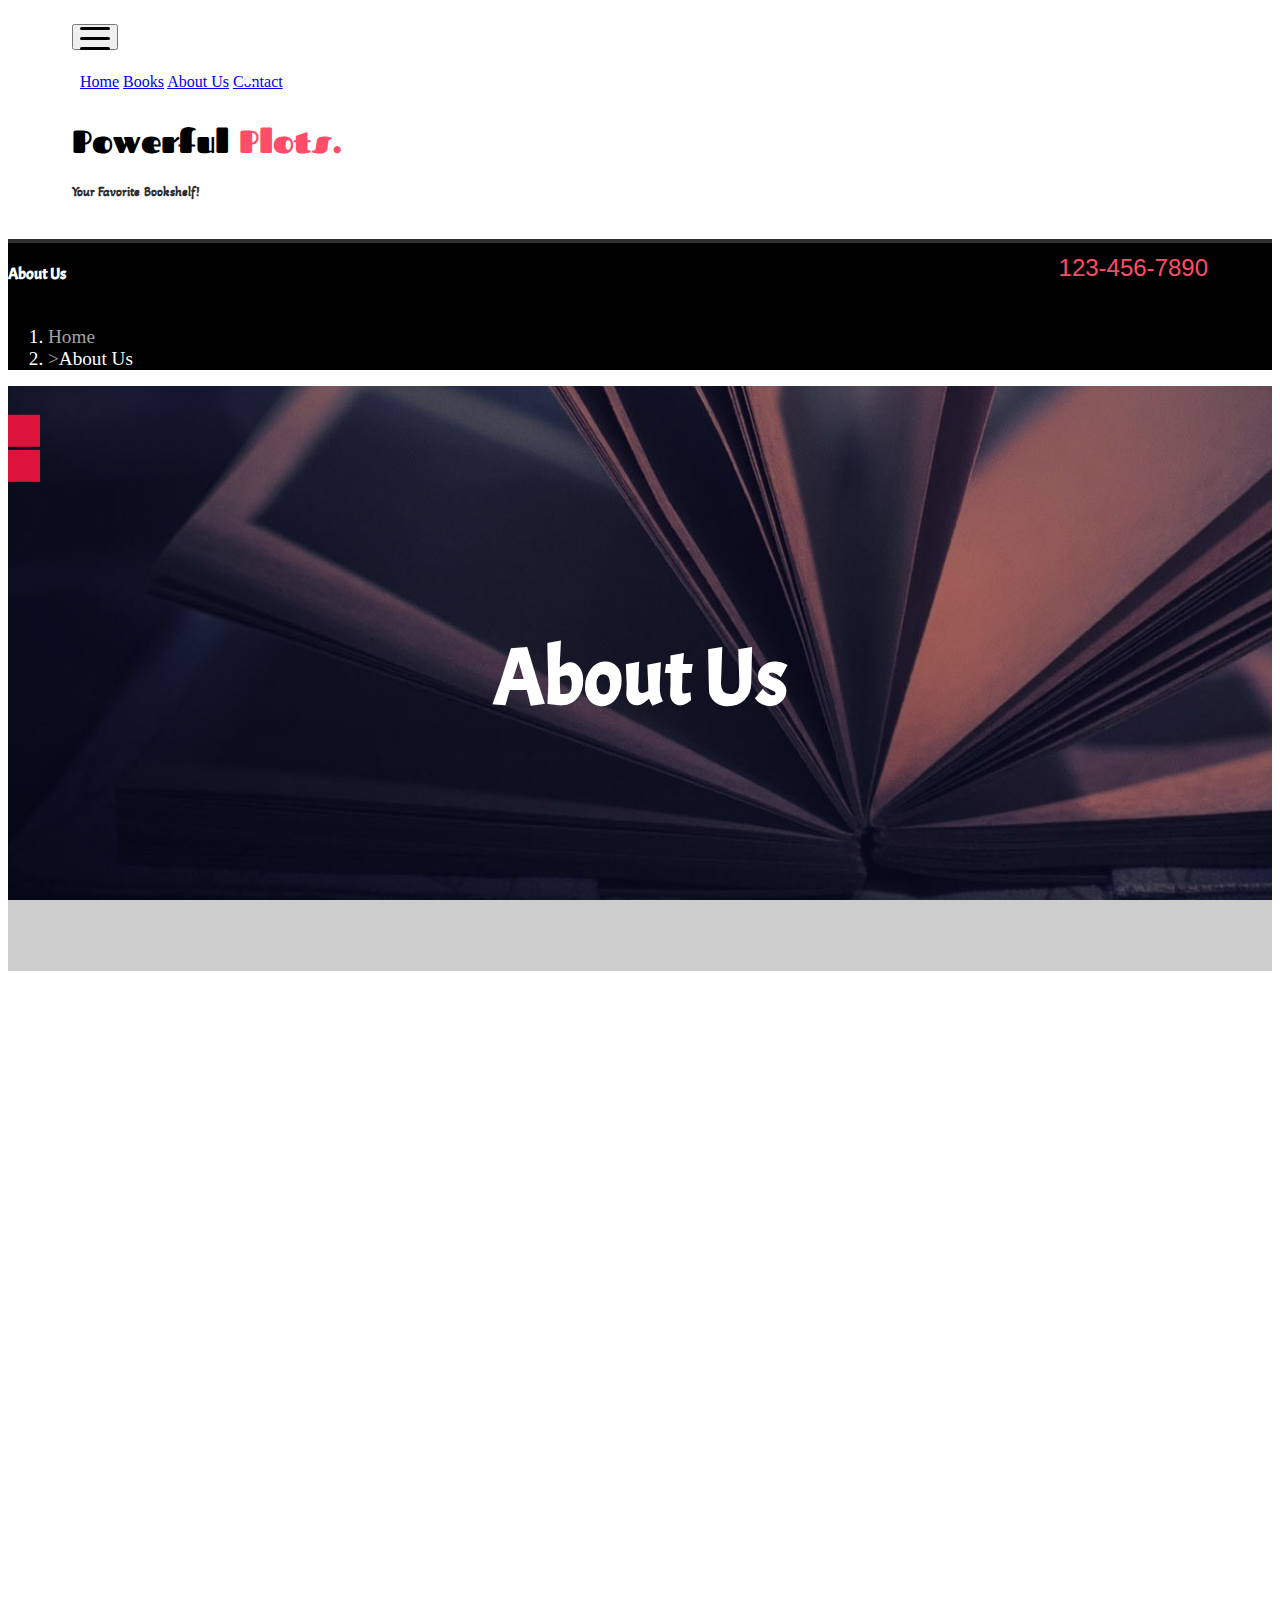
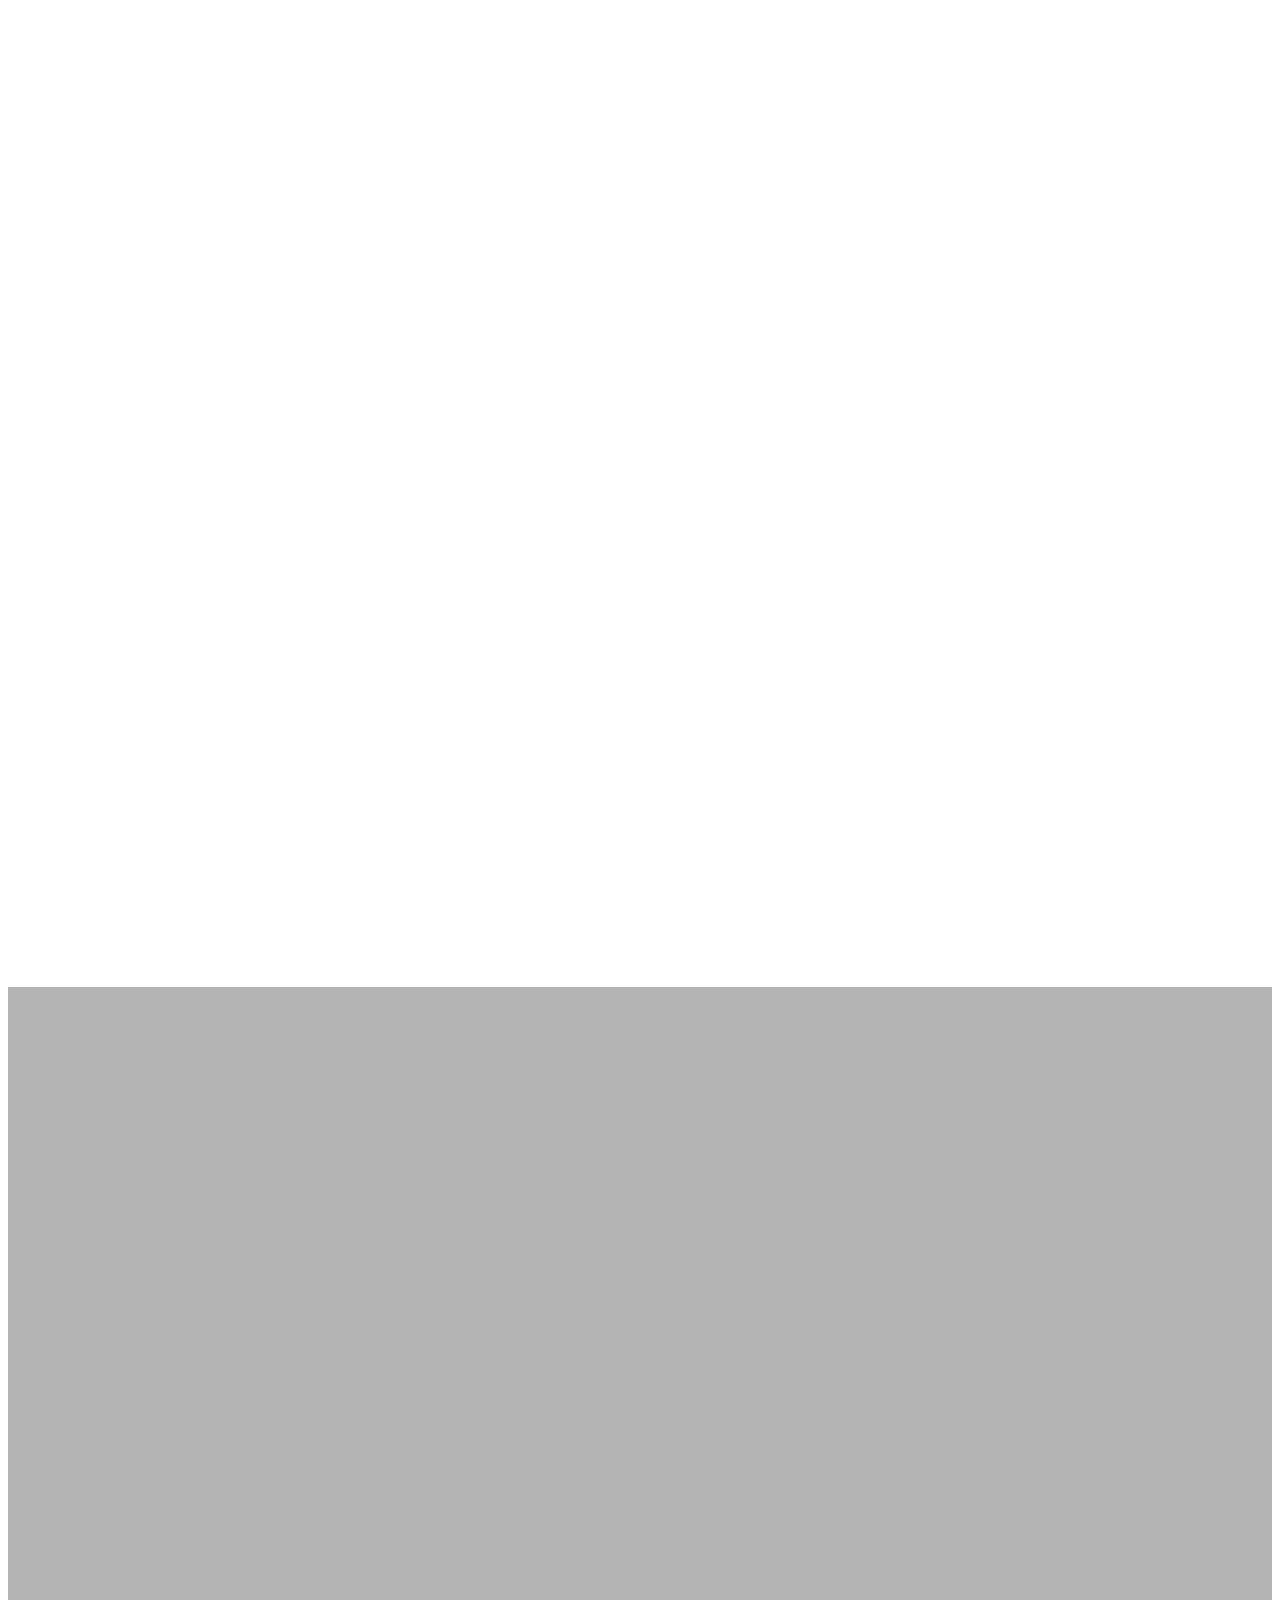
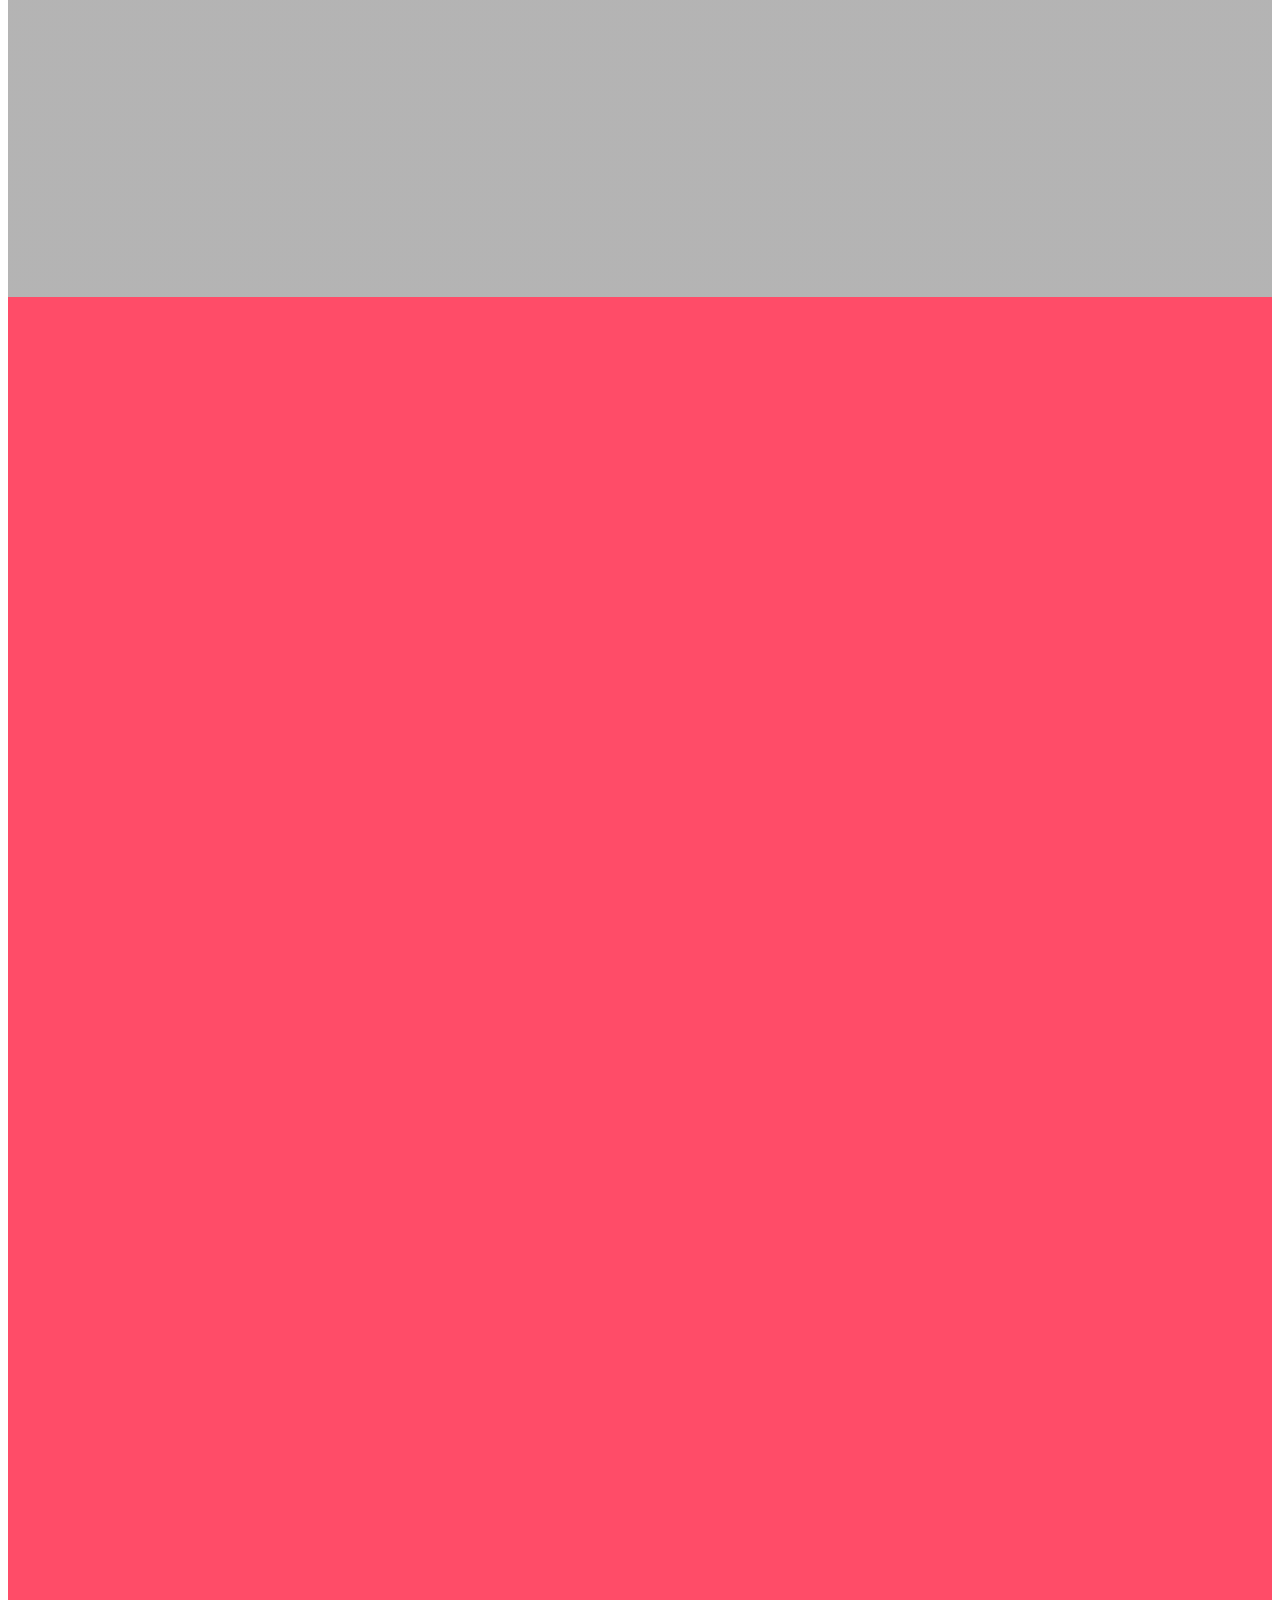
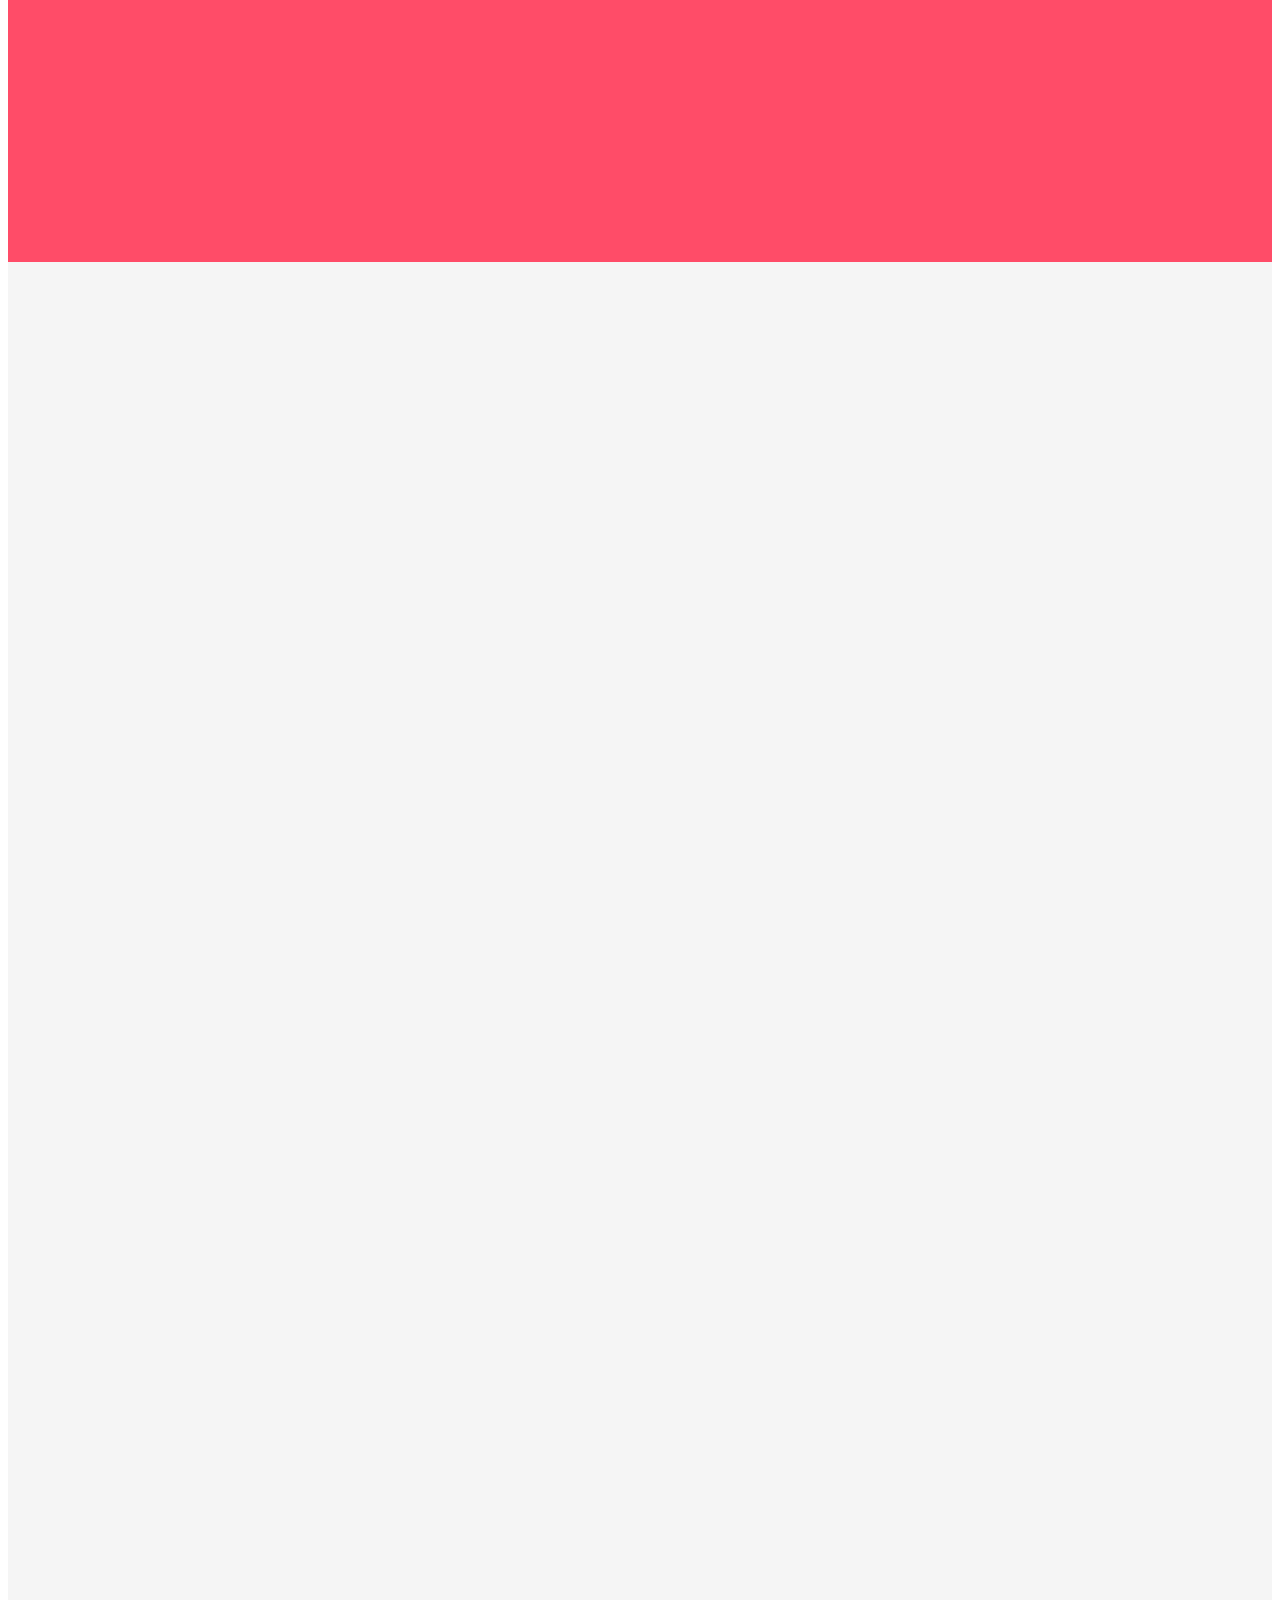
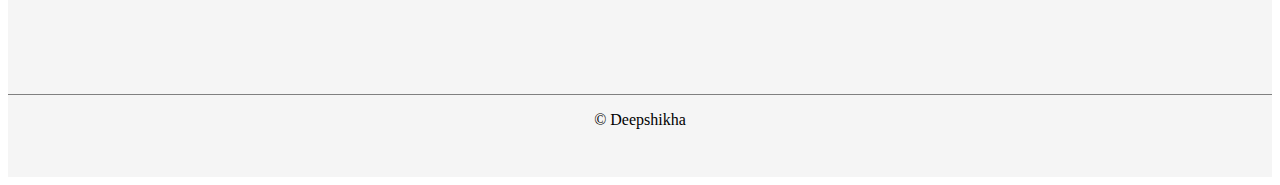
==== commit 58828ca0: "Day 22" ====
--- a/About.html
+++ b/About.html
@@ -36,69 +36,68 @@
 <body>
 
 
+<!---------------------------------------------------------- navbar ---------------------------------------------------------------->
+
+<section id="navigation" class=" sticky-top">
+
+
+  <div class=" flex-row brank">
+  <div class="row">
+      <div class="col-lg-6 col-md-6 col-6">
+
+          <div class="row">
+          <div class="col-lg-2 col-md-2 col-2 b">
+
+          <button class="navbar-toggler third-button" type="button" data-toggle="dropdown"  aria-expanded="false" aria-label="Toggle navigation">
+          <div class="animated-icon3"><span></span><span></span><span></span></div>
+          </button>
+              
+          <div class="dropdown-menu" aria-labelledby="customDropdown">
+              <span class="dropdown-menu-arrow"></span>
+              <a class="dropdown-item" href="#">Home</a>
+              <a class="dropdown-item" href="#">Books</a>
+              <a class="dropdown-item" href="#">About Us</a>
+              <a class="dropdown-item" href="#">Contact</a>
+          </div>
+          </div>
+           
+          <div class="col-lg-10 col-md-10 col-10 h">
+          <h1 class="navbar-brand logo" href="#">Powerful <span style="color: #ff4c68;">Plots.</span></h1>
+          <h5>Your Favorite Bookshelf!</h5>
+          </div>
+          </div>
+              
+    </div>
+      <div class="col-lg-6 col-md-6 col-6 l">
+          <h4 style="float: right;">Free Call <span style="color: #ff4c68; font-family: sans-serif;">123-456-7890</span></h4>
+      </div>
+  </div>
+  </div>
+    
+    
+</section>
   
-    <!---------------------------------------------------------- navbar ---------------------------------------------------------------->
-
-    <section id="navigation" class="sticky-top">
-
-
-      <div class=" flex-row sticky-top brank">
-      <div class="row">
-          <div class="col-lg-6 col-md-6 col-6">
-  
-              <div class="row">
-              <div class="col-lg-2 col-md-2 col-2 b">
-       
-              <button id="customDropdown" type="button" class="bt" data-toggle="dropdown" aria-haspopup="true" aria-expanded="false">
-                  <i class="fa fa-bars" aria-hidden="true"></i>
-              </button>
-                  
-              <div class="dropdown-menu" aria-labelledby="customDropdown">
-                  <span class="dropdown-menu-arrow"></span>
-                  <a class="dropdown-item" href="#">Home</a>
-                  <a class="dropdown-item" href="#">Books</a>
-                  <a class="dropdown-item ac" href="#">About Us</a>
-                  <a class="dropdown-item" href="#">Contact</a>
-              </div>
-              </div>
-               
-              <div class="col-lg-10 col-md-10 col-10 h">
-              <h1 class="navbar-brand logo" href="#">Powerful <span style="color: #ff4c68;">Plots.</span></h1>
-              <h5>Your Favorite Bookshelf!</h5>
-              </div>
-              </div>
-                  
-        </div>
-          <div class="col-lg-6 col-md-6 col-6 l">
-              <h4 style="float: right;">Free Call <span style="color: #ff4c68; font-family: sans-serif;">123-456-7890</span></h4>
-          </div>
-      </div>
-      </div>
-        
-        
-  </section>
-      
-  <section id="bread">
-      <div class="container">
-      <div class="row">
-  
-          <div class="col-lg-4 col-md-4 col-4 tit">
-              <h4>About Us</h4>
-          </div>
-  
-          <div class="col-lg-8 col-md-8 col-8 tot">
-              <nav aria-label="breadcrumb">
-                  <ol class="breadcrumb float-right">
-                  <li class="breadcrumb-item not-active"><a href="#">Home</a></li>
-                  <li class="breadcrumb-item active" aria-current="page">About Us</li>
-                  </ol>
-              </nav>
-          </div>
-  
-  
-      </div>
-      </div>
-  </section>
+<section id="bread">
+  <div class="container">
+  <div class="row">
+
+      <div class="col-lg-4 col-md-4 col-4 tit">
+          <h4>About Us</h4>
+      </div>
+
+      <div class="col-lg-8 col-md-8 col-8 tot">
+          <nav aria-label="breadcrumb">
+              <ol class="breadcrumb float-right">
+              <li class="breadcrumb-item not-active"><a href="#">Home</a></li>
+              <li class="breadcrumb-item active" aria-current="page">About Us</li>
+              </ol>
+          </nav>
+      </div>
+
+
+  </div>
+  </div>
+</section>
 
 
  <!-------------------------------------------------- container 0 ----------------------------------------------------------------------->
@@ -372,7 +371,15 @@
 
 </body>
 
-
+<script>
+      $(document).ready(function () {
+
+    $('.third-button').on('click', function () {
+
+    $('.animated-icon3').toggleClass('open');
+    });
+    });
+</script>
 
 
 </html>
--- a/css/About.css
+++ b/css/About.css
@@ -102,7 +102,6 @@
 
 /************************************************************* navbar ****************************************************************/
 
-
 #navigation .navbar 
 {
     padding:0.8rem;
@@ -159,28 +158,122 @@
       color: #000;
   } 
 
- 
-  
+  #navigation  .animated-icon3 
+{
+    width: 30px;
+    height: 20px;
+    position: relative;
+    margin: 0px;
+    outline: none;
+    -webkit-transform: rotate(0deg);
+    -moz-transform: rotate(0deg);
+    -o-transform: rotate(0deg);
+    transform: rotate(0deg);
+    -webkit-transition: .5s ease-in-out;
+    -moz-transition: .5s ease-in-out;
+    -o-transition: .5s ease-in-out;
+    transition: .5s ease-in-out;
+    cursor: pointer;
+}
+
+#navigation .animated-icon3 span 
+{
+    display: block;
+    position: absolute;
+    height: 3px;
+    width: 100%;
+    border-radius: 9px;
+    opacity: 1;
+    left: 0;
+    -webkit-transform: rotate(0deg);
+    -moz-transform: rotate(0deg);
+    -o-transform: rotate(0deg);
+    transform: rotate(0deg);
+    -webkit-transition: .25s ease-in-out;
+    -moz-transition: .25s ease-in-out;
+    -o-transition: .25s ease-in-out;
+    transition: .25s ease-in-out;
+}
+
+
+#navigation .animated-icon3 span 
+{
+    background: black;
+}
+#navigation button:focus
+{
+    outline: 1px dotted white;
+    outline: 5px auto -webkit-focusring-color ;
+}
+
+#navigation .animated-icon3 span:nth-child(1) 
+{
+    top: 0px;
+    -webkit-transform-origin: left center;
+    -moz-transform-origin: left center;
+    -o-transform-origin: left center;
+    transform-origin: left center;
+}
+
+#navigation .animated-icon3 span:nth-child(2) 
+{
+    top: 10px;
+    -webkit-transform-origin: left center;
+    -moz-transform-origin: left center;
+    -o-transform-origin: left center;
+    transform-origin: left center;
+}
+
+#navigation .animated-icon3 span:nth-child(3) 
+{
+    top: 20px;
+    -webkit-transform-origin: left center;
+    -moz-transform-origin: left center;
+    -o-transform-origin: left center;
+    transform-origin: left center;
+}
+
+#navigation .animated-icon3.open span:nth-child(1) {
+    -webkit-transform: rotate(45deg);
+    -moz-transform: rotate(45deg);
+    -o-transform: rotate(45deg);
+    transform: rotate(45deg);
+    top: 0px;
+    left: 8px;
+}
+
+#navigation .animated-icon3.open span:nth-child(2) 
+{
+    width: 0%;
+    opacity: 0;
+}
+
+#navigation .animated-icon3.open span:nth-child(3) 
+{
+    -webkit-transform: rotate(-45deg);
+    -moz-transform: rotate(-45deg);
+    -o-transform: rotate(-45deg);
+    transform: rotate(-45deg);
+    top: 21px;
+    left: 8px;
+}
+
 
 
   
 #navigation .dropdown-menu
 {
     margin-top: 0.8rem;
-    background-color:white;
+    background-color: white;
     border-radius: 0;
     padding: 0.5rem;
 }
 
-#navigation .dropdown-item .ac
-{
-    color: black;
-}
 
 #navigation .dropdown-menu-arrow 
 {
-  top: -26px;
-  left: 10%;
+  top: -25px;
+  left: 15%;
   width: 0;
   height: 8px;
   position: relative;
@@ -219,11 +312,15 @@
     font-size: 2rem;
 }
 
-#navigation .fa
-{
-    font-size: 2rem;
-}
-
+@media only screen and (max-width: 768px)
+{
+    #navigation .b
+    {
+        margin-left: 0;
+        padding-left: 0;
+            
+    }
+}
   
 @media only screen and (max-width: 575px)
   {
@@ -248,23 +345,21 @@
             font: 0.6rem sans-serif;
         }
 
-        #navigation .fa
+        #navigation .b
+        {
+            margin-left: 0;
+            padding-left: 0;
+        }
+
+        #navigation .h
+        {
+            padding-left: 1.8rem;
+        }
+
+        #navigation .navbar-brand 
         {
             font-size: 1rem;
         }
-
-
-        #navigation .dropdown-menu-arrow 
-        {
-            left: 6%;
-        }
-
-        #navigation .navbar-brand 
-        {
-            font-size: 1rem;
-            margin-bottom: 0.2rem;
-            padding-bottom: 0;
-        }
   
   }
 
@@ -274,6 +369,7 @@
   {
     background-color: black;
   }
+
 
   #bread h4
   {
@@ -336,6 +432,7 @@
         font-size: 0.8rem;  
     }
 }
+
 
 /************************************************************* container 0 ****************************************************************/
 
